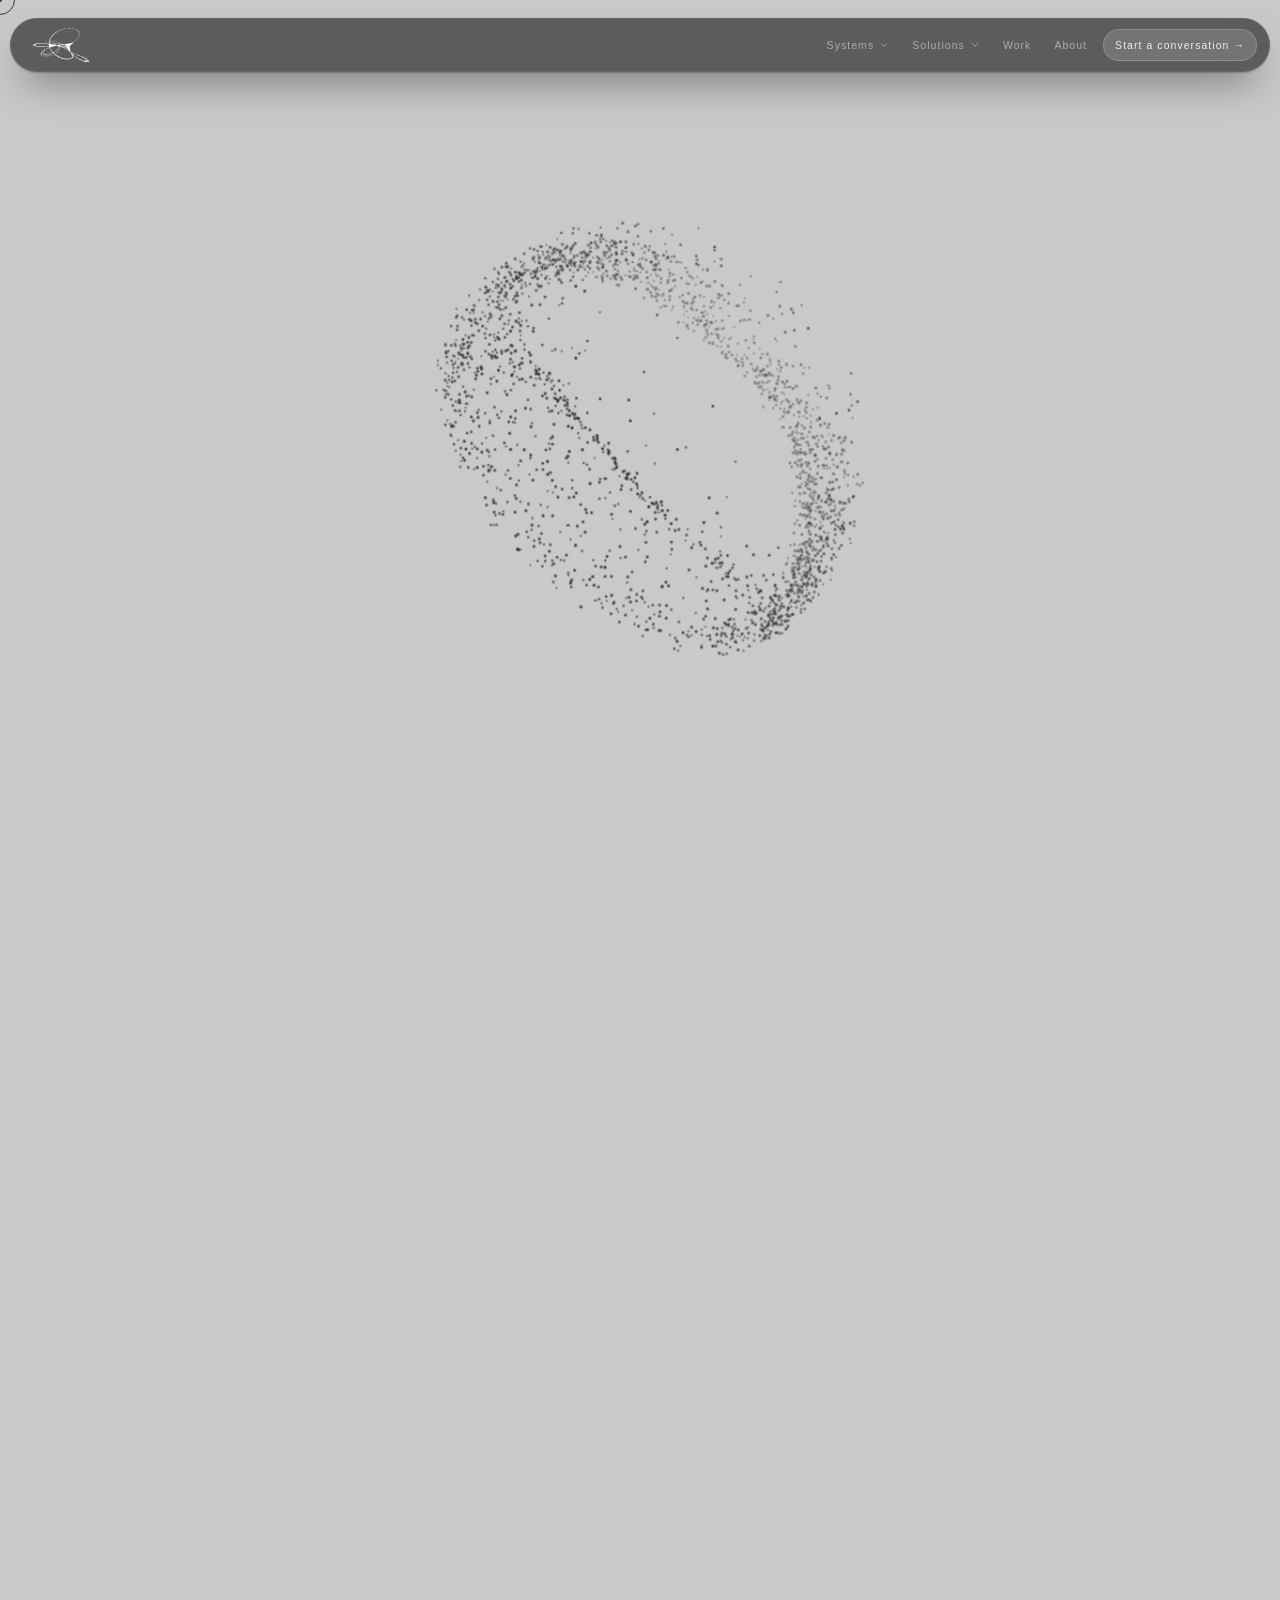
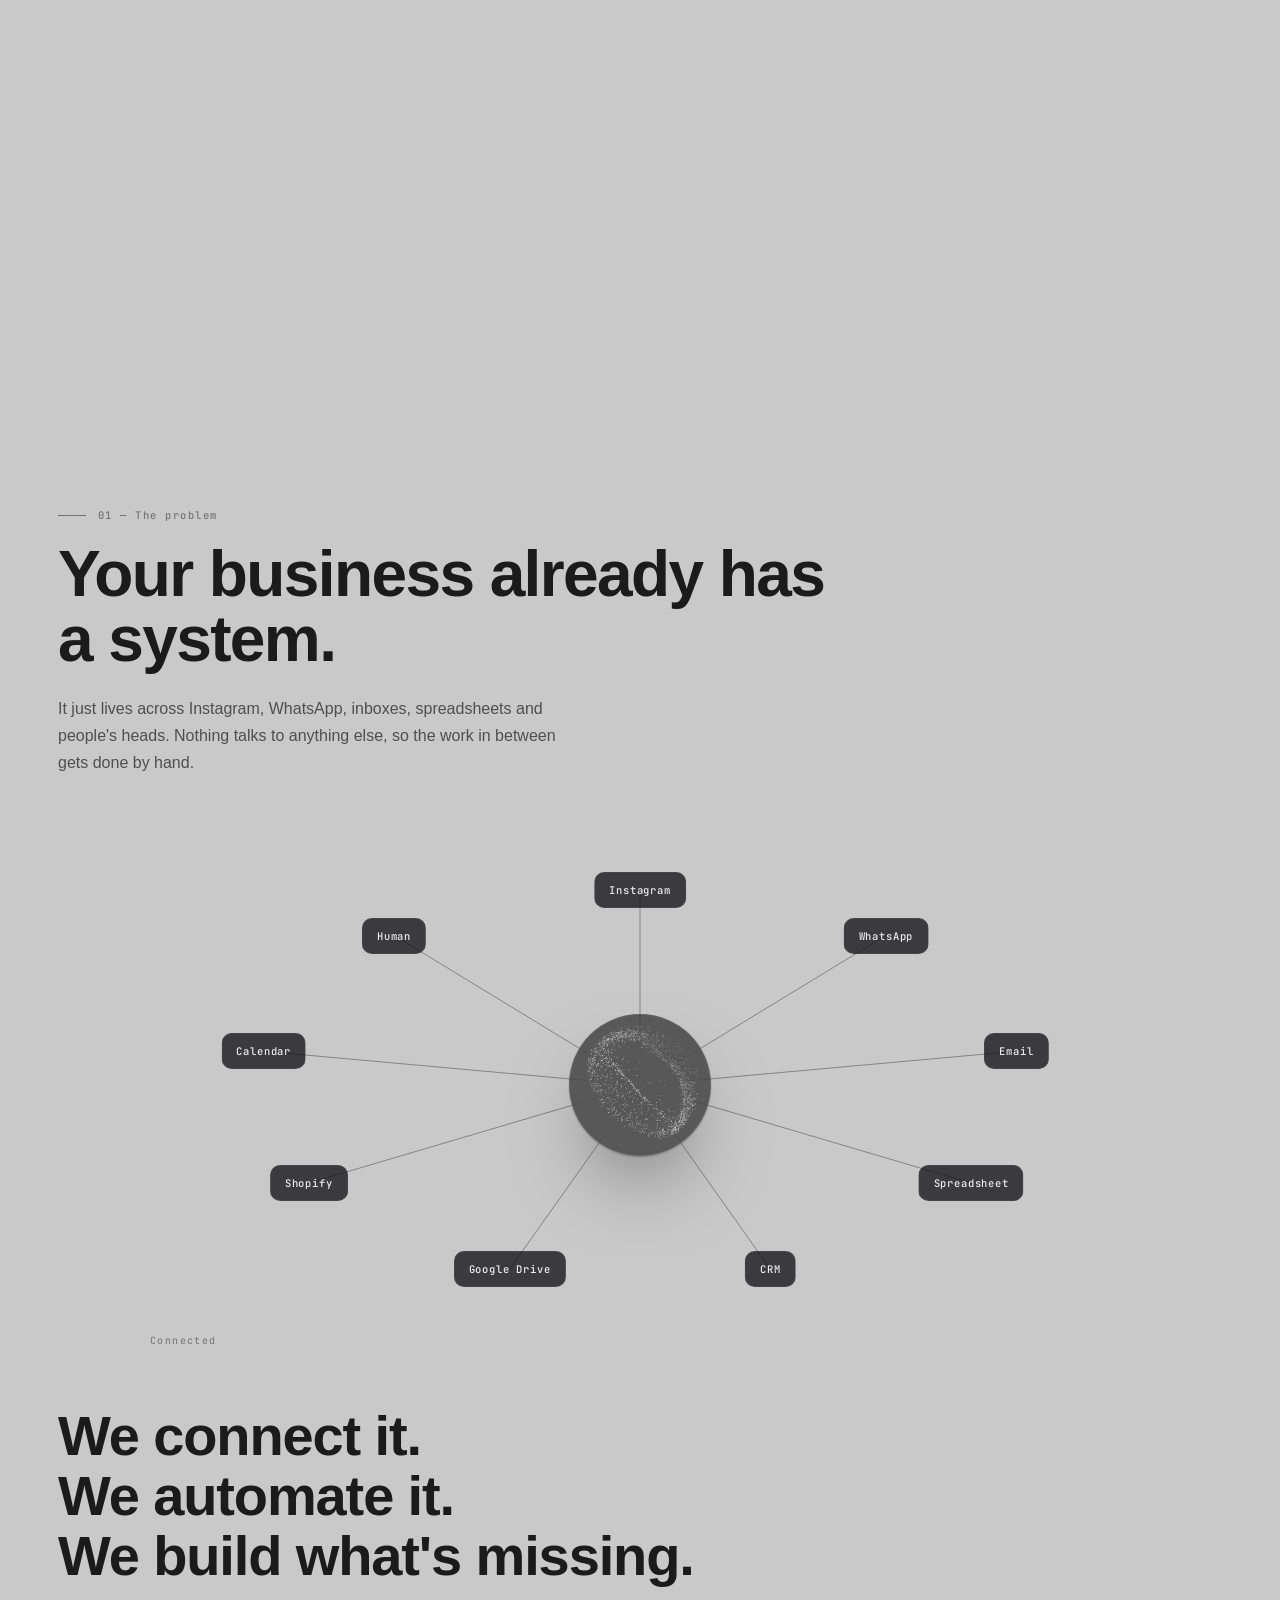
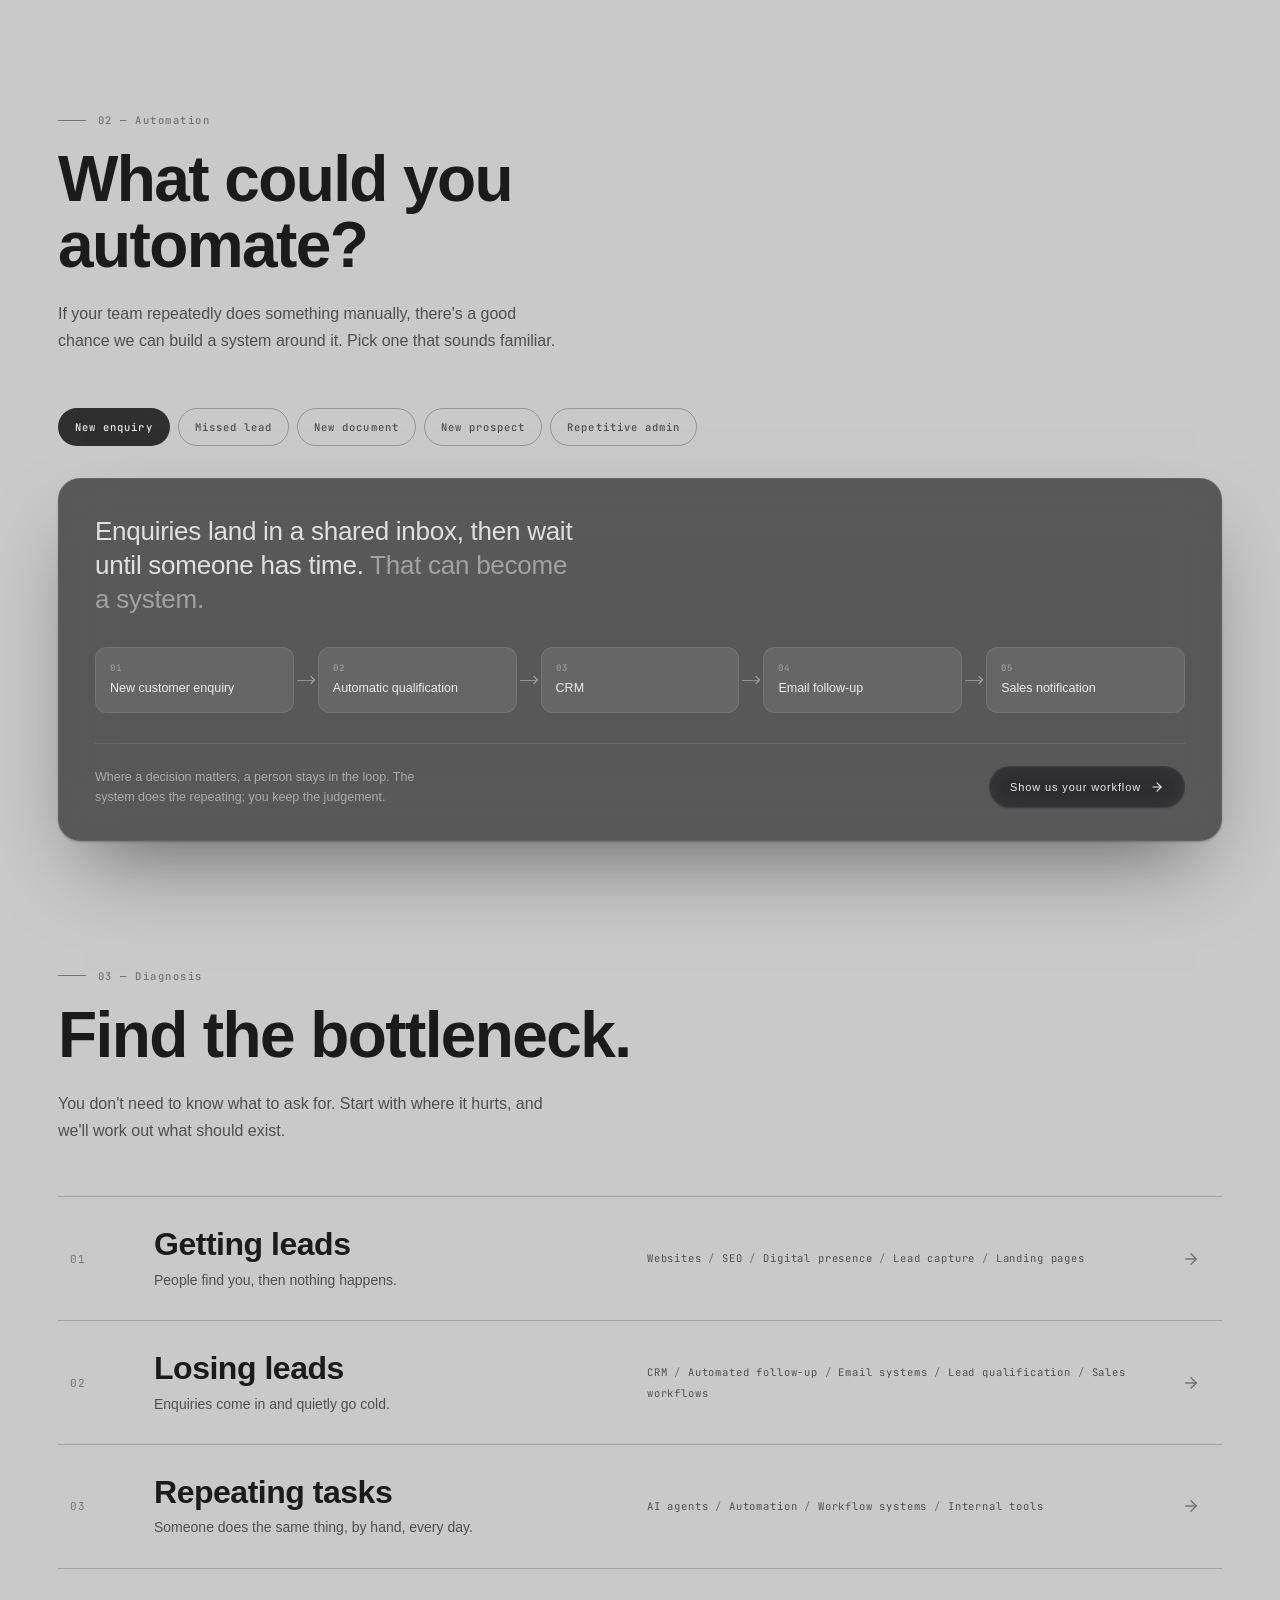
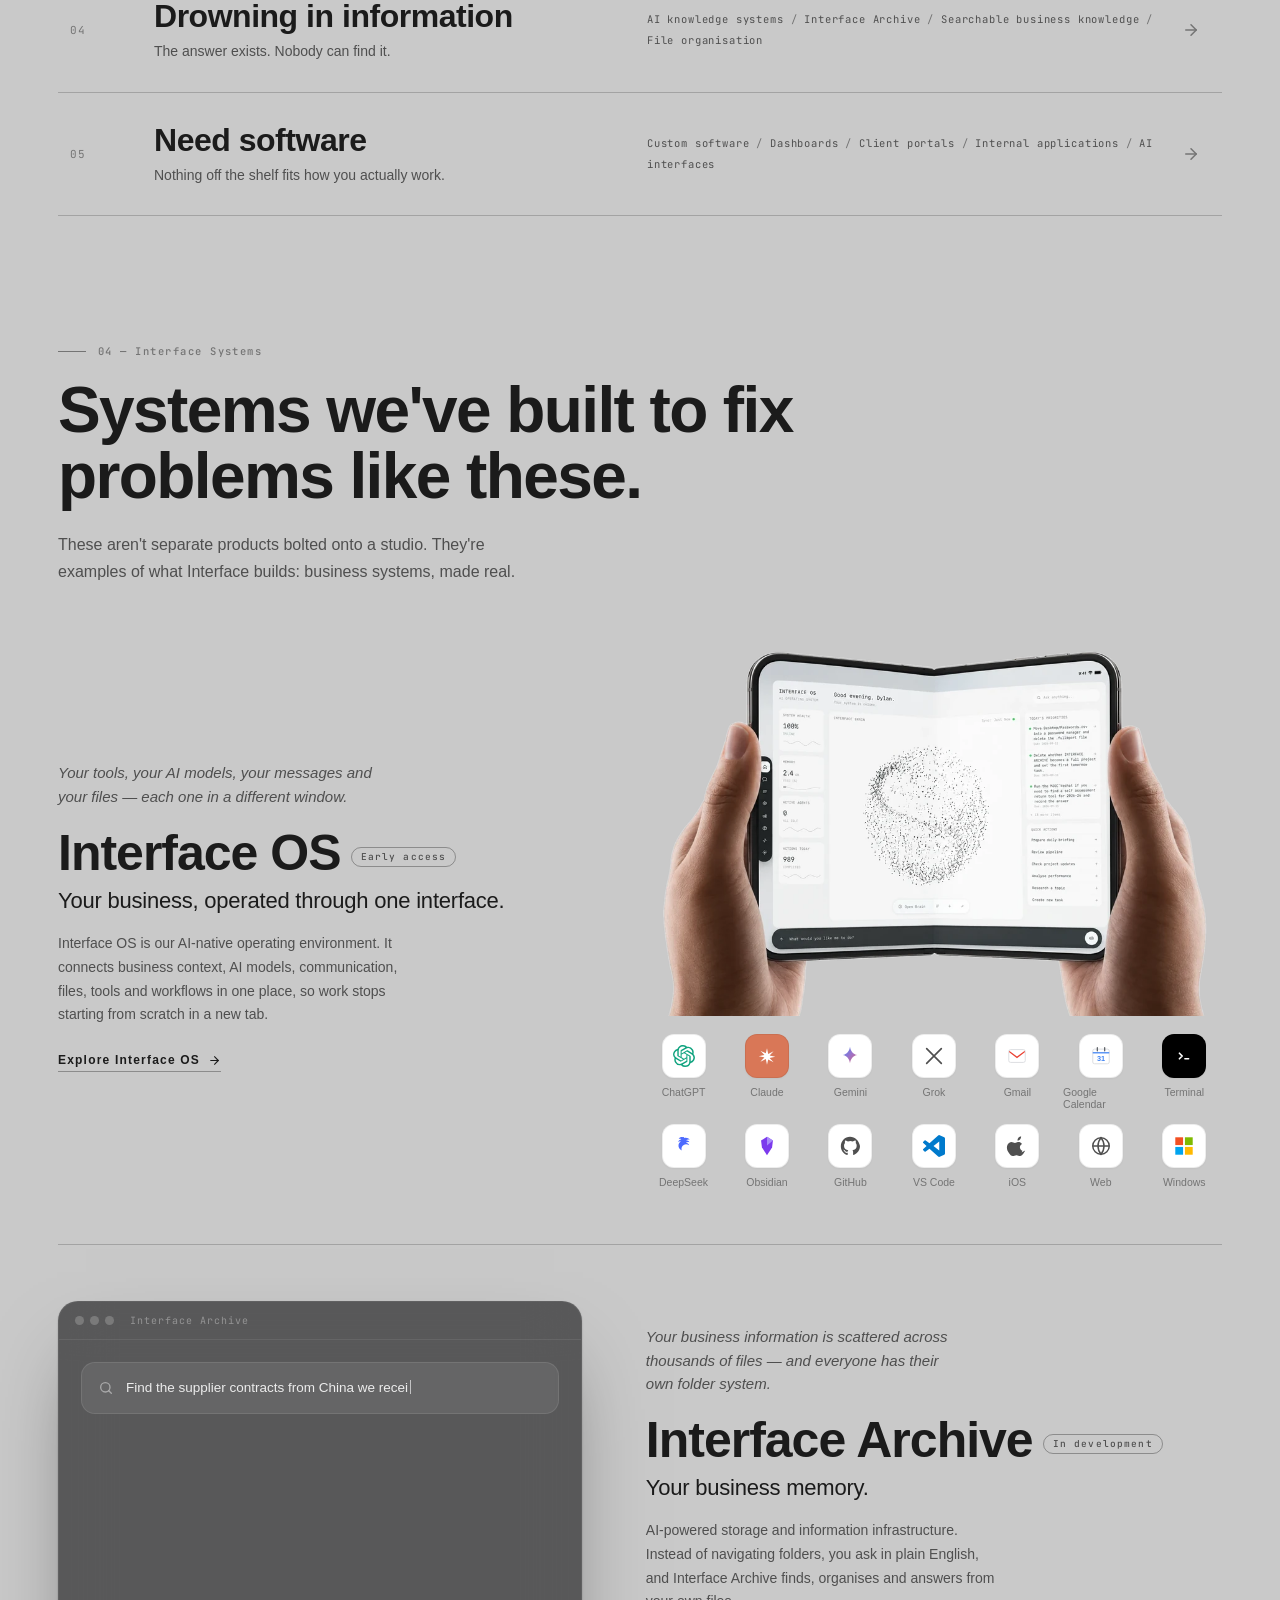
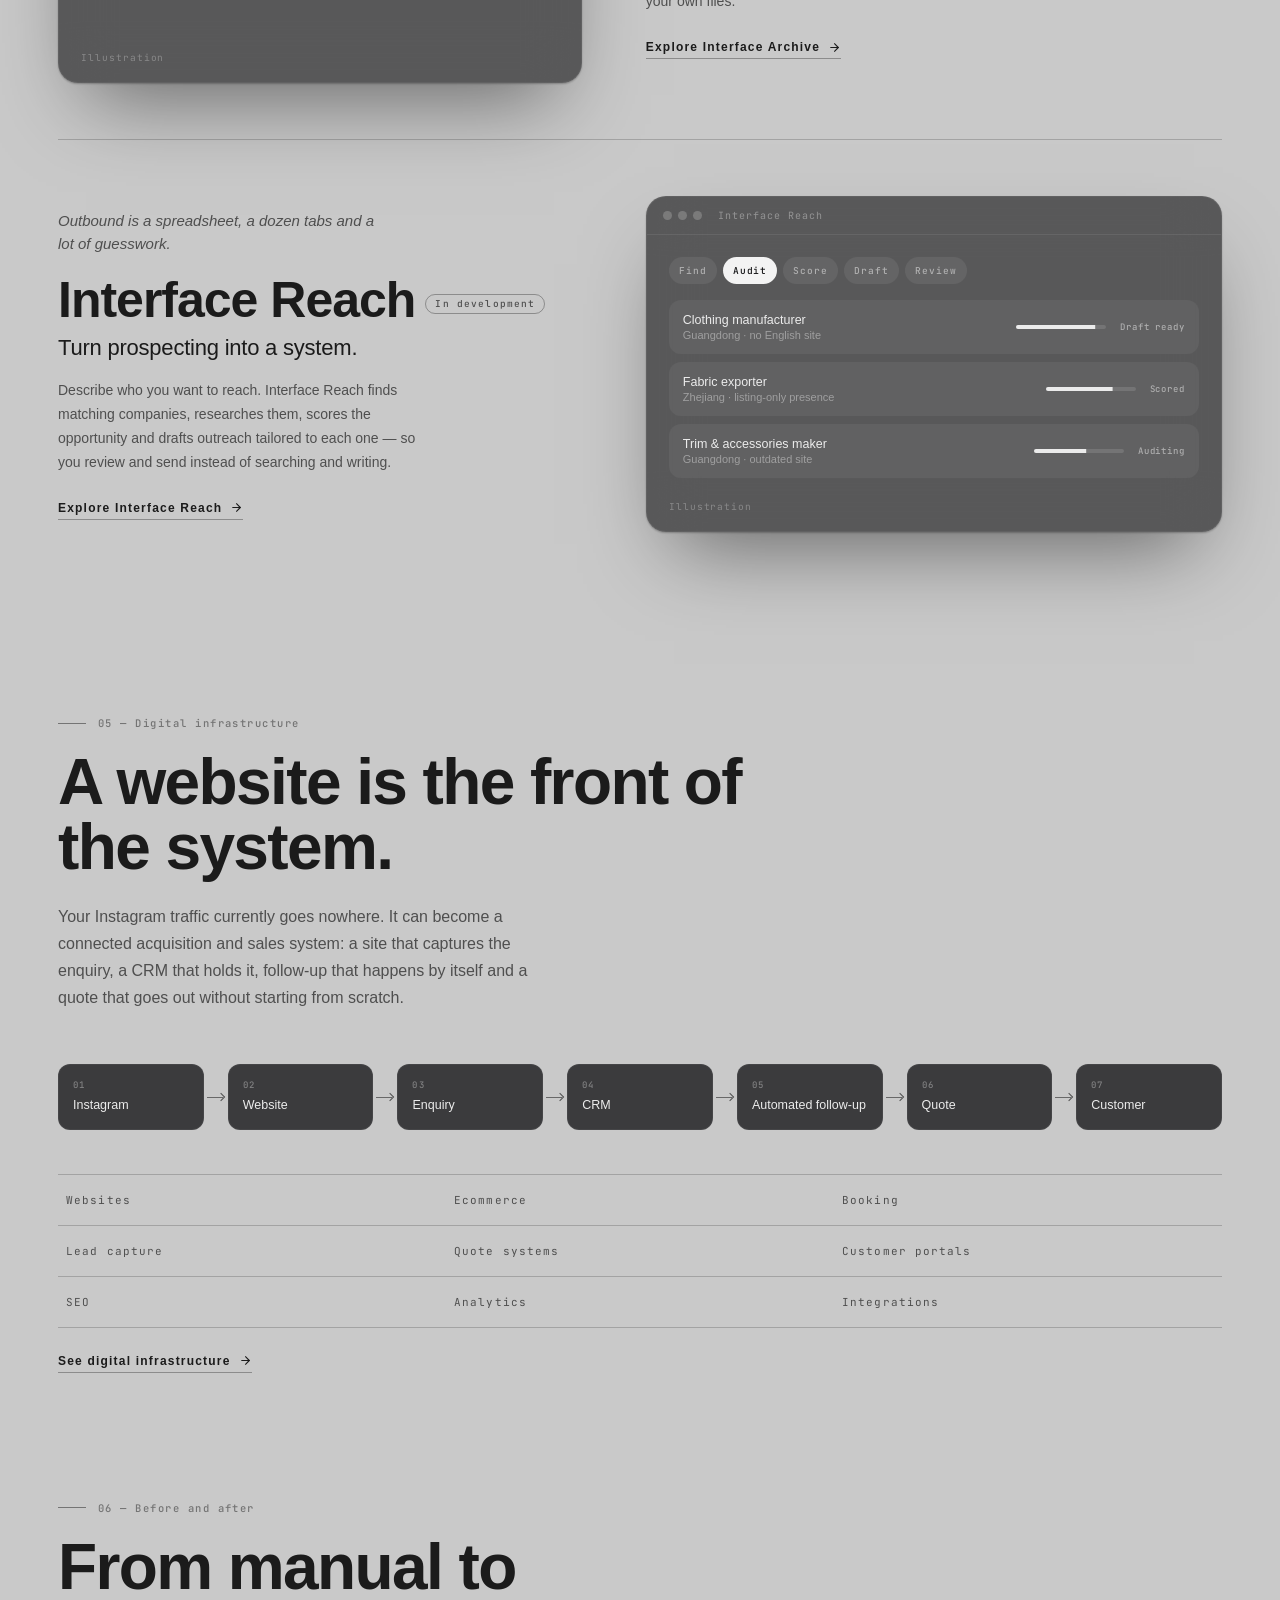
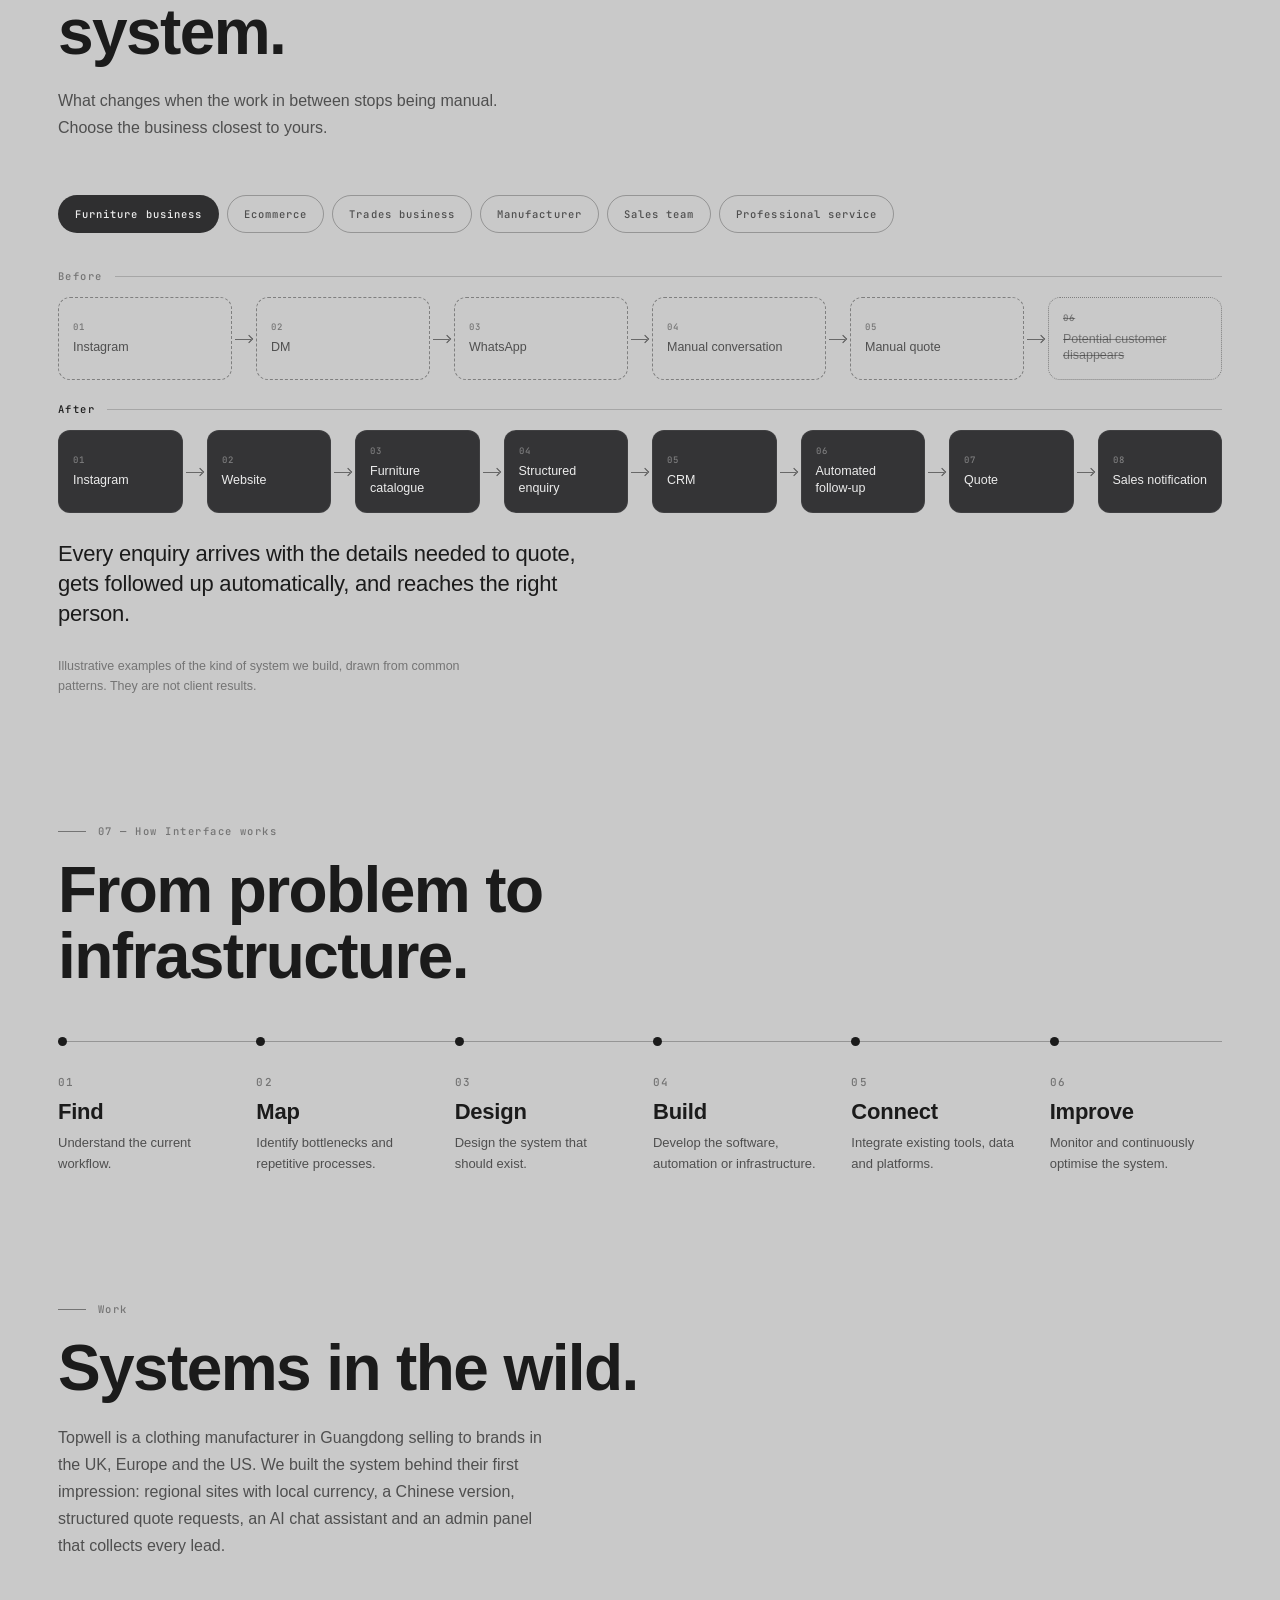
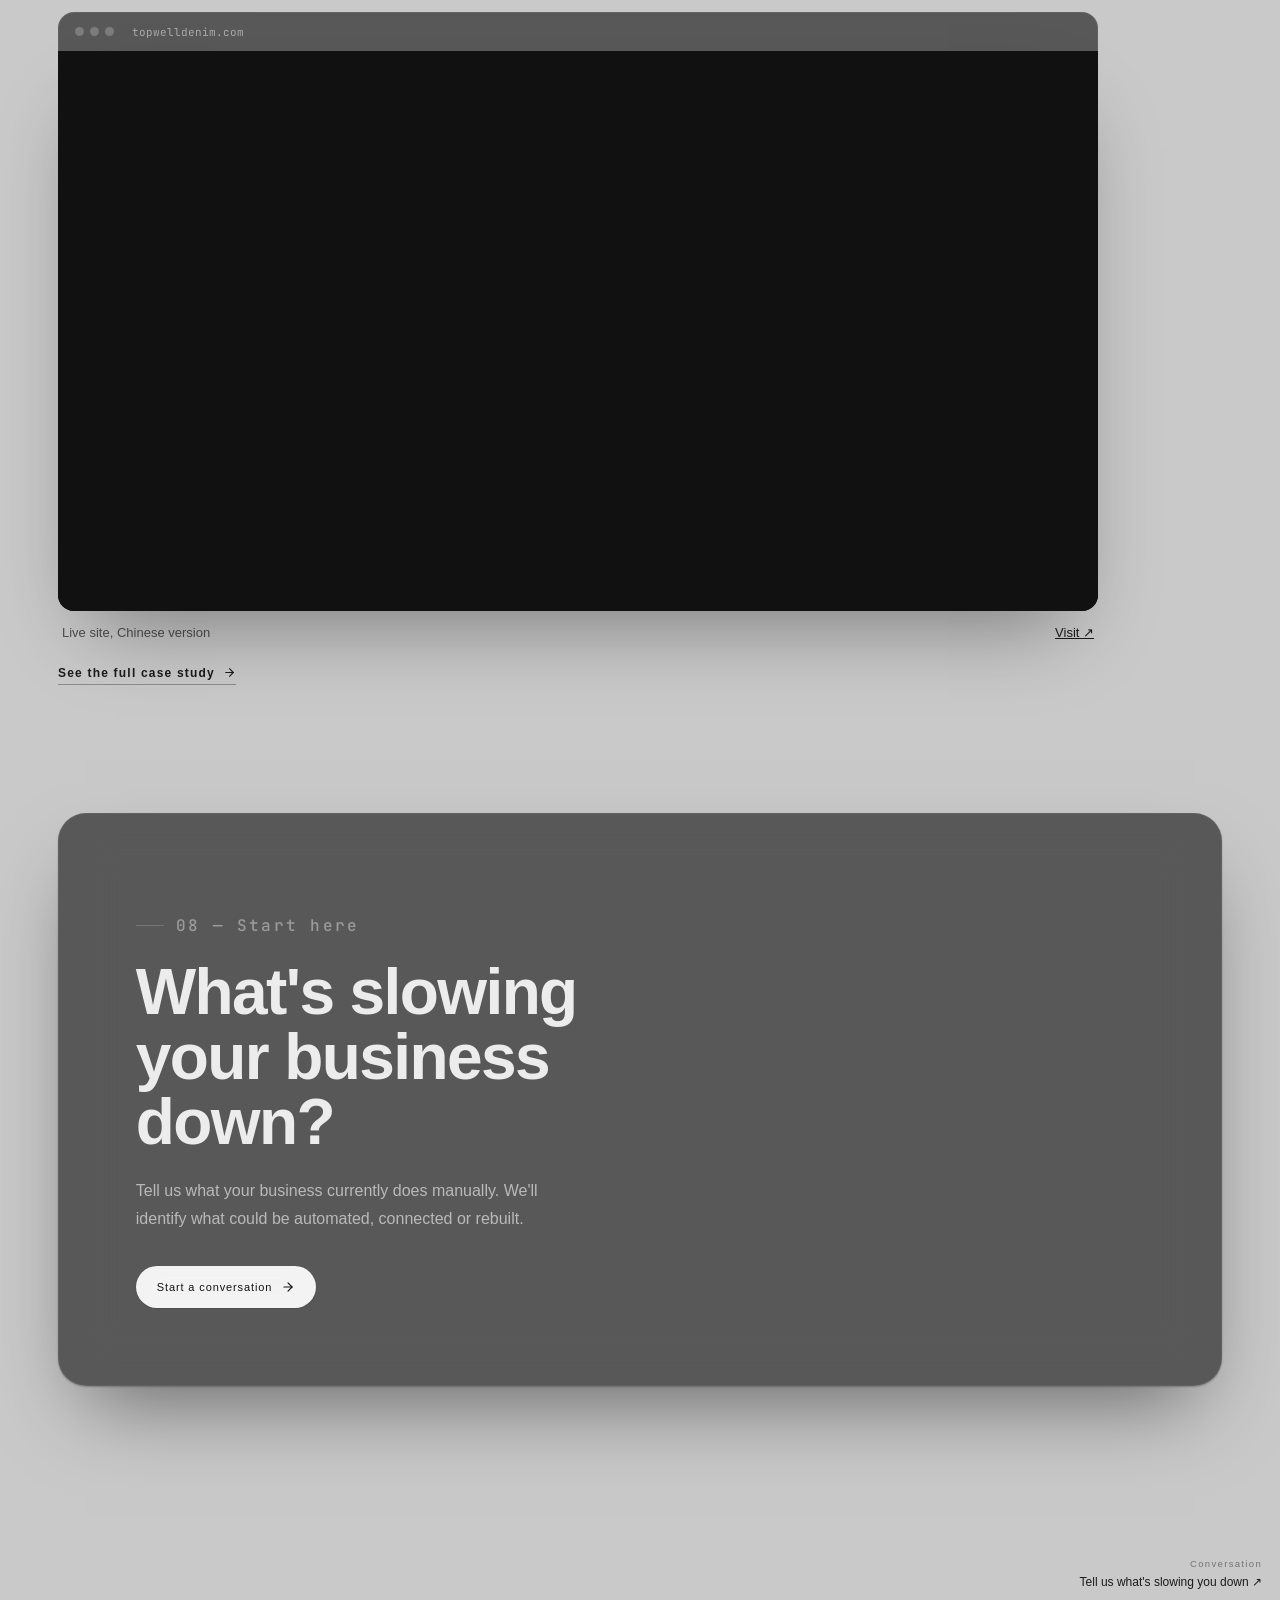
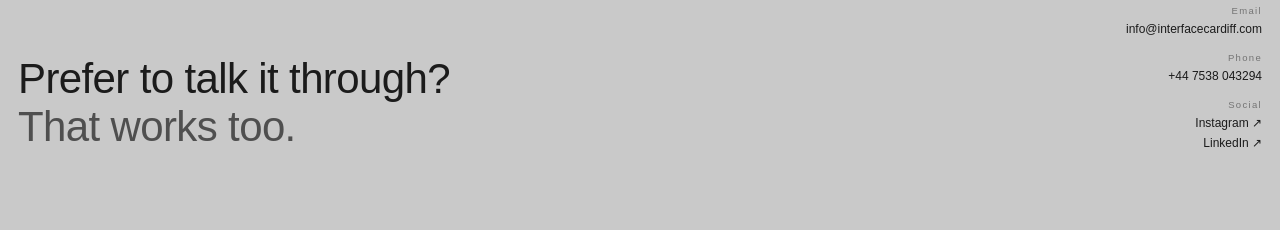
==== index.html @ 67ede0ce "Capitalise sentence starts site-wide; fix backdrop strip sampling the laptop late in the loop Co-Aut" ====
<!DOCTYPE html>
<html lang="en">
<head>
<meta charset="UTF-8" />
<meta name="viewport" content="width=device-width, initial-scale=1.0" />
<title>Interface — Build the System Behind Your Business | Digital Infrastructure &amp; AI Automation, Cardiff</title>
<meta name="description" content="Interface finds the bottleneck and builds the system: websites, AI agents, automation, software and infrastructure for businesses with manual processes, disconnected tools and lost opportunities. Cardiff." />
<meta name="keywords" content="digital infrastructure, AI automation, business automation Cardiff, AI agents, custom software, workflow automation, website and CRM integration, Interface OS" />
<meta name="author" content="Interface" />
<meta name="robots" content="index, follow" />
<link rel="canonical" href="https://www.interfacecardiff.com/" />

<!-- Open Graph -->
<meta property="og:type" content="website" />
<meta property="og:title" content="Interface — Build the System Behind Your Business | Digital Infrastructure &amp; AI Automation, Cardiff" />
<meta property="og:description" content="Websites, AI agents, automation, software and infrastructure — the system behind your business." />
<meta property="og:locale" content="en_GB" />

<!-- Twitter Card -->
<meta name="twitter:card" content="summary_large_image" />
<meta name="twitter:title" content="Interface — Build the System Behind Your Business | Digital Infrastructure &amp; AI Automation, Cardiff" />
<meta name="twitter:description" content="Websites, AI agents, automation, software and infrastructure — the system behind your business." />

<!-- Geo tags -->
<meta name="geo.region" content="GB-CRF" />
<meta name="geo.placename" content="Cardiff" />
<meta name="geo.position" content="51.4816;-3.1791" />
<meta name="ICBM" content="51.4816, -3.1791" />

<!-- JSON-LD structured data -->
<script type="application/ld+json">
{
  "@context": "https://schema.org",
  "@type": "ProfessionalService",
  "name": "Interface",
  "alternateName": "Interface — Digital Infrastructure & AI Automation",
  "description": "Cardiff-based digital infrastructure and AI automation company. Interface finds the bottlenecks in how a business runs and builds the systems that fix them: websites, AI agents, automation, software and infrastructure.",
  "url": "https://www.interfacecardiff.com",
  "image": "https://www.interfacecardiff.com/assets/img/logo.svg",
  "telephone": "+447538043294",
  "email": "info@interfacecardiff.com",
  "priceRange": "££",
  "address": {
    "@type": "PostalAddress",
    "addressLocality": "Cardiff",
    "addressRegion": "Wales",
    "addressCountry": "GB"
  },
  "geo": {
    "@type": "GeoCoordinates",
    "latitude": 51.4816,
    "longitude": -3.1791
  },
  "areaServed": [
    { "@type": "City", "name": "Cardiff" },
    { "@type": "AdministrativeArea", "name": "Wales" },
    { "@type": "Country", "name": "United Kingdom" }
  ],
  "knowsAbout": [
    "Artificial Intelligence",
    "Business Automation",
    "Workflow Automation",
    "Software Development",
    "AI Agents",
    "Automation",
    "Web Design",
    "Brand Identity",
    "Marketing Strategy",
    "E-commerce"
  ],
  "sameAs": [
    "https://www.instagram.com/interface_dev/",
    "https://www.linkedin.com/in/dylan-driscoll"
  ]
}
</script>


<link rel="preconnect" href="https://fonts.googleapis.com" />
<link rel="preconnect" href="https://fonts.gstatic.com" crossorigin />
<link href="https://fonts.googleapis.com/css2?family=JetBrains+Mono:wght@400;500;600&display=swap" rel="stylesheet" />

<link rel="preload" as="image" href="assets/img/hero-laptop-poster.webp" />
<link rel="preload" as="video" href="assets/video/hero-laptop.mp4" type="video/mp4" />
<link rel="stylesheet" href="style.css?v=6a98d5f" />
</head>
<body class="loading page-home">

<div class="wake" id="wake">
  <div class="wake-mark"><img src="assets/img/logo.svg" alt="Interface"></div>
  <div class="wake-pct" id="wakePct">0%</div>
</div>

<div class="cursor" id="cursor"></div>
<div class="cursor-dot" id="cursorDot"></div>

<header class="site-head">
  <div class="name">
    <a href="index.html" class="logo-link" aria-label="Interface — home">
      <img src="assets/img/logo.svg" alt="Interface" class="site-logo" />
    </a>
  </div>
  <nav>
    <div class="nav-item">
      <button type="button" class="nav-trigger" aria-expanded="false" aria-haspopup="true">Systems<svg viewBox="0 0 24 24" fill="none" stroke="currentColor" stroke-width="2.2" stroke-linecap="round" stroke-linejoin="round"><polyline points="6 9 12 15 18 9"></polyline></svg></button>
      <div class="nav-menu">
        <a href="software.html"><b>Interface OS</b><span>Your business, operated through one interface.</span></a>
        <a href="archive.html"><b>Interface Archive</b><span>Your business memory.</span></a>
        <a href="reach.html"><b>Interface Reach</b><span>Turn prospecting into a system.</span></a>
      </div>
    </div>
    <div class="nav-item">
      <button type="button" class="nav-trigger" aria-expanded="false" aria-haspopup="true">Solutions<svg viewBox="0 0 24 24" fill="none" stroke="currentColor" stroke-width="2.2" stroke-linecap="round" stroke-linejoin="round"><polyline points="6 9 12 15 18 9"></polyline></svg></button>
      <div class="nav-menu">
        <a href="solutions.html#agents"><b>AI Agents</b><span>Turn repeated work into an agent.</span></a>
        <a href="solutions.html#automation"><b>Automation</b><span>Connect the tools you already use.</span></a>
        <a href="solutions.html#software"><b>Software</b><span>Built around how you actually work.</span></a>
        <a href="solutions.html#infrastructure"><b>Digital Infrastructure</b><span>Websites as the front of the system.</span></a>
      </div>
    </div>
    <a id="nav-work" href="work.html">Work</a>
    <a id="nav-about" href="about.html">About</a>
    <a id="nav-quote" href="contact.html" class="nav-quote">Start a conversation&nbsp;&rarr;</a>
  </nav>
</header>

<main class="page-content sx-page">
  <div class="design-stage" id="designStage">
    <div class="design-stage-pin">
      <div class="design-orb-wrap" id="designOrbWrap"><canvas class="orb-canvas"></canvas></div>
      <div class="design-form-emerge home-emerge" id="designFormEmerge">
  <section class="hero-shot">
    <canvas class="hero-backdrop-strip" id="heroBackdropStrip" aria-hidden="true"></canvas>
    <canvas class="hero-backdrop-floor" id="heroBackdropFloor" aria-hidden="true"></canvas>
    <div class="hero-shot-media">
      <video id="heroLaptopVideo" autoplay muted loop playsinline preload="auto" poster="assets/img/hero-laptop-poster.webp" aria-label="Interface OS running on a laptop">
        <source src="assets/video/hero-laptop.mp4" type="video/mp4" />
      </video>
    </div>
    <div class="hero-shot-copy">
      <div class="hero-shot-mark" role="img" aria-label="Interface"></div>
      <h1>Build the system behind your business.</h1>
      <p class="hero-tags">Websites. AI agents. Automation. Software. Infrastructure.</p>
      <p class="hero-sub">We design and build the digital systems that turn manual processes, disconnected tools and lost opportunities into infrastructure that works.</p>
      <div class="hero-cta">
        <a href="contact.html" class="hero-cta-btn primary caps">Tell us what you're trying to fix<svg viewBox="0 0 24 24" fill="none" stroke="currentColor" stroke-width="2" stroke-linecap="round" stroke-linejoin="round"><line x1="5" y1="12" x2="19" y2="12"></line><polyline points="12 5 19 12 12 19"></polyline></svg></a>
        <a href="#systems" class="hero-cta-btn secondary caps">Explore Interface Systems<svg viewBox="0 0 24 24" fill="none" stroke="currentColor" stroke-width="2" stroke-linecap="round" stroke-linejoin="round"><line x1="5" y1="12" x2="19" y2="12"></line><polyline points="12 5 19 12 12 19"></polyline></svg></a>
      </div>
    </div>
  </section>
      </div>
    </div>
  </div>
  <!-- ===== 02 · THE PROBLEM ===== -->
  <section class="sx" id="problem">
    <div class="sx-head">
      <p class="sx-eyebrow">01 — The problem</p>
      <h2 class="sx-title wide">Your business already has a system.</h2>
      <p class="sx-lede">It just lives across Instagram, WhatsApp, inboxes, spreadsheets and people's heads. Nothing talks to anything else, so the work in between gets done by hand.</p>
    </div>
    <div class="frag" id="frag" aria-label="Business tools shown disconnected, then connected through Interface">
      <svg class="frag-lines" aria-hidden="true"><g><line pathLength="100" style="--i:0"/><line pathLength="100" style="--i:1"/><line pathLength="100" style="--i:2"/><line pathLength="100" style="--i:3"/><line pathLength="100" style="--i:4"/><line pathLength="100" style="--i:5"/><line pathLength="100" style="--i:6"/><line pathLength="100" style="--i:7"/><line pathLength="100" style="--i:8"/></g></svg>
      <div class="frag-hub glass"><canvas class="orb-canvas" data-ink="light"></canvas></div>
      <span class="frag-chip" data-x1="50.0" data-y1="12.0" style="--i:0;--x0:14;--y0:22;--r:-6;--x1:50.0;--y1:12.0">Instagram</span><span class="frag-chip" data-x1="75.1" data-y1="20.9" style="--i:1;--x0:78;--y0:15;--r:5;--x1:75.1;--y1:20.9">WhatsApp</span><span class="frag-chip" data-x1="88.4" data-y1="43.4" style="--i:2;--x0:47;--y0:11;--r:-3;--x1:88.4;--y1:43.4">Email</span><span class="frag-chip" data-x1="83.8" data-y1="69.0" style="--i:3;--x0:89;--y0:47;--r:7;--x1:83.8;--y1:69.0">Spreadsheet</span><span class="frag-chip" data-x1="63.3" data-y1="85.7" style="--i:4;--x0:19;--y0:63;--r:4;--x1:63.3;--y1:85.7">CRM</span><span class="frag-chip" data-x1="36.7" data-y1="85.7" style="--i:5;--x0:60;--y0:82;--r:-5;--x1:36.7;--y1:85.7">Google Drive</span><span class="frag-chip" data-x1="16.2" data-y1="69.0" style="--i:6;--x0:8;--y0:41;--r:-4;--x1:16.2;--y1:69.0">Shopify</span><span class="frag-chip" data-x1="11.6" data-y1="43.4" style="--i:7;--x0:75;--y0:68;--r:6;--x1:11.6;--y1:43.4">Calendar</span><span class="frag-chip is-human" data-x1="24.9" data-y1="20.9" style="--i:8;--x0:37;--y0:45;--r:-7;--x1:24.9;--y1:20.9">Human</span>
      <p class="frag-state"><span class="off">Disconnected</span><span class="on">Connected</span></p>
    </div>
    <p class="frag-says" aria-label="What Interface does"><span>We connect it.</span><span>We automate it.</span><span>We build what's missing.</span></p>
  </section>

  <!-- ===== 03 · WHAT COULD YOU AUTOMATE ===== -->
  <section class="sx" id="automate">
    <div class="sx-head">
      <p class="sx-eyebrow">02 — Automation</p>
      <h2 class="sx-title">What could you automate?</h2>
      <p class="sx-lede">If your team repeatedly does something manually, there's a good chance we can build a system around it. Pick one that sounds familiar.</p>
    </div>
    <div class="sx-tabs" role="tablist" data-tabs="auto-card"><button type="button" class="sx-tab" role="tab" aria-selected="true" aria-controls="auto-0">New enquiry</button><button type="button" class="sx-tab" role="tab" aria-selected="false" aria-controls="auto-1">Missed lead</button><button type="button" class="sx-tab" role="tab" aria-selected="false" aria-controls="auto-2">New document</button><button type="button" class="sx-tab" role="tab" aria-selected="false" aria-controls="auto-3">New prospect</button><button type="button" class="sx-tab" role="tab" aria-selected="false" aria-controls="auto-4">Repetitive admin</button></div>
    <div class="auto-card glass" id="auto-card">
      <div class="sx-panel is-active" id="auto-0" role="tabpanel"><p class="auto-problem">Enquiries land in a shared inbox, then wait until someone has time. <em>That can become a system.</em></p><ol class="flow "><li><small>01</small>New customer enquiry</li><li><small>02</small>Automatic qualification</li><li><small>03</small>CRM</li><li><small>04</small>Email follow-up</li><li><small>05</small>Sales notification</li></ol></div><div class="sx-panel" id="auto-1" role="tabpanel"><p class="auto-problem">A lead goes quiet and nobody notices until it is too late. <em>That can become a system.</em></p><ol class="flow "><li><small>01</small>Lead doesn't respond</li><li><small>02</small>Automated follow-up</li><li><small>03</small>Reminder</li><li><small>04</small>Second follow-up</li><li><small>05</small>Sales notification</li></ol></div><div class="sx-panel" id="auto-2" role="tabpanel"><p class="auto-problem">Documents arrive by email, WhatsApp and Drive — then disappear into folders. <em>That can become a system.</em></p><ol class="flow "><li><small>01</small>Document received</li><li><small>02</small>AI classification</li><li><small>03</small>Organised storage</li><li><small>04</small>Searchable knowledge</li></ol></div><div class="sx-panel" id="auto-3" role="tabpanel"><p class="auto-problem">Finding and researching prospects eats the days you would rather spend selling. <em>That can become a system.</em></p><ol class="flow "><li><small>01</small>Prospect discovered</li><li><small>02</small>AI research</li><li><small>03</small>Qualification</li><li><small>04</small>Personalised outreach</li><li><small>05</small>Follow-up</li></ol></div><div class="sx-panel" id="auto-4" role="tabpanel"><p class="auto-problem">Someone on your team does the same task, the same way, every single day. <em>That can become a system.</em></p><ol class="flow "><li><small>01</small>Manual task</li><li><small>02</small>AI agent</li><li class="is-human"><small>03</small>Human approval where required</li><li><small>04</small>Automatic completion</li></ol></div>
      <div class="auto-foot"><p>Where a decision matters, a person stays in the loop. The system does the repeating; you keep the judgement.</p><a href="contact.html?intent=workflow" class="hero-cta-btn primary caps">Show us your workflow<svg viewBox="0 0 24 24" fill="none" stroke="currentColor" stroke-width="2" stroke-linecap="round" stroke-linejoin="round"><line x1="5" y1="12" x2="19" y2="12"></line><polyline points="12 5 19 12 12 19"></polyline></svg></a></div>
    </div>
  </section>

  <!-- ===== 04 · FIND THE BOTTLENECK ===== -->
  <section class="sx" id="bottleneck">
    <div class="sx-head">
      <p class="sx-eyebrow">03 — Diagnosis</p>
      <h2 class="sx-title">Find the bottleneck.</h2>
      <p class="sx-lede">You don't need to know what to ask for. Start with where it hurts, and we'll work out what should exist.</p>
    </div>
    <ul class="bn"><li><a href="solutions.html#infrastructure"><span class="bn-n">01</span><span class="bn-label">Getting leads<span class="bn-sym">People find you, then nothing happens.</span></span><span class="bn-items"><span>Websites</span><span>SEO</span><span>Digital presence</span><span>Lead capture</span><span>Landing pages</span></span><svg class="bn-arrow" viewBox="0 0 24 24" fill="none" stroke="currentColor" stroke-width="2" stroke-linecap="round" stroke-linejoin="round"><line x1="5" y1="12" x2="19" y2="12"></line><polyline points="12 5 19 12 12 19"></polyline></svg></a></li><li><a href="solutions.html#automation"><span class="bn-n">02</span><span class="bn-label">Losing leads<span class="bn-sym">Enquiries come in and quietly go cold.</span></span><span class="bn-items"><span>CRM</span><span>Automated follow-up</span><span>Email systems</span><span>Lead qualification</span><span>Sales workflows</span></span><svg class="bn-arrow" viewBox="0 0 24 24" fill="none" stroke="currentColor" stroke-width="2" stroke-linecap="round" stroke-linejoin="round"><line x1="5" y1="12" x2="19" y2="12"></line><polyline points="12 5 19 12 12 19"></polyline></svg></a></li><li><a href="solutions.html#agents"><span class="bn-n">03</span><span class="bn-label">Repeating tasks<span class="bn-sym">Someone does the same thing, by hand, every day.</span></span><span class="bn-items"><span>AI agents</span><span>Automation</span><span>Workflow systems</span><span>Internal tools</span></span><svg class="bn-arrow" viewBox="0 0 24 24" fill="none" stroke="currentColor" stroke-width="2" stroke-linecap="round" stroke-linejoin="round"><line x1="5" y1="12" x2="19" y2="12"></line><polyline points="12 5 19 12 12 19"></polyline></svg></a></li><li><a href="archive.html"><span class="bn-n">04</span><span class="bn-label">Drowning in information<span class="bn-sym">The answer exists. Nobody can find it.</span></span><span class="bn-items"><span>AI knowledge systems</span><span>Interface Archive</span><span>Searchable business knowledge</span><span>File organisation</span></span><svg class="bn-arrow" viewBox="0 0 24 24" fill="none" stroke="currentColor" stroke-width="2" stroke-linecap="round" stroke-linejoin="round"><line x1="5" y1="12" x2="19" y2="12"></line><polyline points="12 5 19 12 12 19"></polyline></svg></a></li><li><a href="solutions.html#software"><span class="bn-n">05</span><span class="bn-label">Need software<span class="bn-sym">Nothing off the shelf fits how you actually work.</span></span><span class="bn-items"><span>Custom software</span><span>Dashboards</span><span>Client portals</span><span>Internal applications</span><span>AI interfaces</span></span><svg class="bn-arrow" viewBox="0 0 24 24" fill="none" stroke="currentColor" stroke-width="2" stroke-linecap="round" stroke-linejoin="round"><line x1="5" y1="12" x2="19" y2="12"></line><polyline points="12 5 19 12 12 19"></polyline></svg></a></li></ul>
  </section>

  <!-- ===== 05 · INTERFACE SYSTEMS ===== -->
  <section class="sx" id="systems">
    <div class="sx-head">
      <p class="sx-eyebrow">04 — Interface Systems</p>
      <h2 class="sx-title wide">Systems we've built to fix problems like these.</h2>
      <p class="sx-lede">These aren't separate products bolted onto a studio. They're examples of what Interface builds: business systems, made real.</p>
    </div>

    <article class="sys" id="os">
      <div class="sys-copy">
        <p class="sys-problem">Your tools, your AI models, your messages and your files — each one in a different window.</p>
        <h3 class="sys-name">Interface OS<span class="sx-tag">Early access</span></h3>
        <p class="sys-line">Your business, operated through one interface.</p>
        <p class="sys-body">Interface OS is our AI-native operating environment. It connects business context, AI models, communication, files, tools and workflows in one place, so work stops starting from scratch in a new tab.</p>
        <a href="software.html" class="sx-link">Explore Interface OS<svg viewBox="0 0 24 24" fill="none" stroke="currentColor" stroke-width="2" stroke-linecap="round" stroke-linejoin="round"><line x1="5" y1="12" x2="19" y2="12"></line><polyline points="12 5 19 12 12 19"></polyline></svg></a>
      </div>
      <div class="sys-os">
        <img src="assets/img/hero-fold-device.webp" alt="Interface OS running on a foldable device" width="900" height="595" loading="lazy" />
        <div class="integrations"><div class="integrations-grid">
      <div class="integration-item">
        <div class="integration-icon"><svg viewBox="0 0 24 24" fill="#10A37F"><path d="M22.2819 9.8211a5.9847 5.9847 0 0 0-.5157-4.9108 6.0462 6.0462 0 0 0-6.5098-2.9A6.0651 6.0651 0 0 0 4.9807 4.1818a5.9847 5.9847 0 0 0-3.9977 2.9 6.0462 6.0462 0 0 0 .7427 7.0966 5.98 5.98 0 0 0 .511 4.9107 6.051 6.051 0 0 0 6.5146 2.9001A5.9847 5.9847 0 0 0 13.2599 24a6.0557 6.0557 0 0 0 5.7718-4.2058 5.9894 5.9894 0 0 0 3.9977-2.9001 6.0557 6.0557 0 0 0-.7475-7.0729zm-9.022 12.6081a4.4755 4.4755 0 0 1-2.8764-1.0408l.1419-.0804 4.7783-2.7582a.7948.7948 0 0 0 .3927-.6813v-6.7369l2.02 1.1686a.071.071 0 0 1 .038.052v5.5826a4.504 4.504 0 0 1-4.4945 4.4944zm-9.6607-4.1254a4.4708 4.4708 0 0 1-.5346-3.0137l.142.0852 4.783 2.7582a.7712.7712 0 0 0 .7806 0l5.8428-3.3685v2.3324a.0804.0804 0 0 1-.0332.0615L9.74 19.9502a4.4992 4.4992 0 0 1-6.1408-1.6464zM2.3408 7.8956a4.485 4.485 0 0 1 2.3655-1.9728V11.6a.7664.7664 0 0 0 .3879.6765l5.8144 3.3543-2.0201 1.1685a.0757.0757 0 0 1-.071 0l-4.8303-2.7865A4.504 4.504 0 0 1 2.3408 7.872zm16.5963 3.8558L13.1038 8.364 15.1192 7.2a.0757.0757 0 0 1 .071 0l4.8303 2.7913a4.4944 4.4944 0 0 1-.6765 8.1042v-5.6772a.79.79 0 0 0-.407-.667zm2.0107-3.0231l-.142-.0852-4.7735-2.7818a.7759.7759 0 0 0-.7854 0L9.409 9.2297V6.8974a.0662.0662 0 0 1 .0284-.0615l4.8303-2.7866a4.4992 4.4992 0 0 1 6.6802 4.66zM8.3065 12.863l-2.02-1.1638a.0804.0804 0 0 1-.038-.0567V6.0742a4.4992 4.4992 0 0 1 7.3757-3.4537l-.142.0805L8.704 5.4592a.7948.7948 0 0 0-.3927.6813zm1.0976-2.3654l2.602-1.4998 2.6069 1.4998v3l-2.6069 1.4997-2.602-1.4997z"/></svg></div>
        <span>ChatGPT</span>
      </div>
      <div class="integration-item">
        <div class="integration-icon" style="background:#D97757;"><svg viewBox="0 0 24 24" fill="#fff"><path d="M12 3.5l1.3 6.2 5.9-2.9-4.4 4.7 6.2 1.3-6.2 1.3 4.4 4.7-5.9-2.9L12 21.5l-1.3-6.2-5.9 2.9 4.4-4.7-6.2-1.3 6.2-1.3-4.4-4.7 5.9 2.9z"/></svg></div>
        <span>Claude</span>
      </div>
      <div class="integration-item">
        <div class="integration-icon"><svg viewBox="0 0 24 24"><defs><linearGradient id="gemGrad" x1="0" y1="0" x2="1" y2="1"><stop offset="0%" stop-color="#4285F4"/><stop offset="50%" stop-color="#9B72CB"/><stop offset="100%" stop-color="#D96570"/></linearGradient></defs><path fill="url(#gemGrad)" d="M12 2c.6 4.6 3.4 8.4 8 9-4.6.6-7.4 4.4-8 9-.6-4.6-3.4-8.4-8-9 4.6-.6 7.4-4.4 8-9z"/></svg></div>
        <span>Gemini</span>
      </div>
      <div class="integration-item">
        <div class="integration-icon"><svg viewBox="0 0 24 24" fill="none" stroke="currentColor" stroke-width="1.8" stroke-linecap="round" stroke-linejoin="round"><path d="M4 4l16 16M20 4L4 20"/></svg></div>
        <span>Grok</span>
      </div>
      <div class="integration-item">
        <div class="integration-icon"><svg viewBox="0 0 24 24"><rect x="3" y="5" width="18" height="14" rx="2" fill="#fff" stroke="#dadce0" stroke-width="1"/><path fill="#EA4335" d="M3.5 6.2L12 12.6l8.5-6.4v1.6L12 14.4 3.5 7.8z"/></svg></div>
        <span>Gmail</span>
      </div>
      <div class="integration-item">
        <div class="integration-icon"><svg viewBox="0 0 24 24"><rect x="3" y="4.5" width="18" height="16" rx="2" fill="#fff" stroke="#dadce0"/><path d="M3 8.5h18" stroke="#4285F4" stroke-width="1.4"/><path d="M8 3v3.4M16 3v3.4" stroke="#5f6368" stroke-width="1.4" stroke-linecap="round"/><text x="12" y="17" text-anchor="middle" font-size="8" fill="#4285F4" font-family="Arial" font-weight="700">31</text></svg></div>
        <span>Google Calendar</span>
      </div>
      <div class="integration-item">
        <div class="integration-icon" style="background:#000;"><svg viewBox="0 0 24 24" fill="none" stroke="#fff" stroke-width="1.8" stroke-linecap="round" stroke-linejoin="round"><path d="M7 9l3 3-3 3M13 15h4"/></svg></div>
        <span>Terminal</span>
      </div>
      <div class="integration-item">
        <div class="integration-icon"><svg viewBox="0 0 24 24" fill="#4D6BFE"><path d="M12.3 3.2c2.7-.6 4.9.4 6 2.1-1.6-.5-3-.3-4.1.5 1.6.1 2.9.7 3.7 2-1.7-.4-3-.1-3.9.7 1.8.2 3.1 1.2 3.6 2.7-1.9-1.3-4-1.5-5.9-.4-2.2 1.3-3 3.9-2.1 6.2-2.4-1-3.9-3.4-3.6-6 .2-1.7 1.1-3.1 2.4-4-1.1-.2-2.1.1-2.9.8.4-1.7 1.8-2.9 3.6-3.3-.9-.5-1.9-.6-2.9-.3C7 2.7 8.9 2 10.9 2.4c.5-.4 1-.7 1.4.8z"/></svg></div>
        <span>DeepSeek</span>
      </div>
      <div class="integration-item">
        <div class="integration-icon"><svg viewBox="0 0 24 24" fill="#7C3AED"><path d="M12 2l6.5 4-1 7.5-5.5 8.5-5.5-8.5-1-7.5z"/><path d="M12 2l6.5 4-6.5 5.5V2z" fill="#a78bfa"/></svg></div>
        <span>Obsidian</span>
      </div>
      <div class="integration-item">
        <div class="integration-icon"><svg viewBox="0 0 24 24" fill="currentColor"><path d="M12 2C6.5 2 2 6.6 2 12.2c0 4.5 2.9 8.3 6.8 9.6.5.1.7-.2.7-.5v-1.9c-2.8.6-3.4-1.3-3.4-1.3-.4-1.2-1.1-1.5-1.1-1.5-.9-.6.1-.6.1-.6 1 .1 1.5 1.1 1.5 1.1.9 1.5 2.3 1.1 2.9.8.1-.7.4-1.1.6-1.4-2.3-.2-4.6-1.1-4.6-5 0-1.1.4-2 1.1-2.7-.1-.3-.5-1.4.1-2.8 0 0 .9-.3 3 1a10 10 0 015.4 0c2.1-1.3 3-1 3-1 .6 1.4.2 2.5.1 2.8.7.7 1.1 1.6 1.1 2.7 0 3.9-2.3 4.8-4.6 5 .4.3.7.9.7 1.9v2.8c0 .3.2.6.7.5 3.9-1.3 6.8-5.1 6.8-9.6C22 6.6 17.5 2 12 2z"/></svg></div>
        <span>GitHub</span>
      </div>
      <div class="integration-item">
        <div class="integration-icon"><svg viewBox="0 0 24 24" fill="#007ACC"><path d="M23.15 2.587L18.21.21a1.494 1.494 0 0 0-1.705.29l-9.46 8.63-4.12-3.128a.999.999 0 0 0-1.276.057L.327 7.261A1 1 0 0 0 .326 8.74L3.899 12 .326 15.26a1 1 0 0 0 .001 1.479L1.65 17.94a.999.999 0 0 0 1.276.057l4.12-3.128 9.46 8.63a1.492 1.492 0 0 0 1.704.29l4.942-2.377A1.5 1.5 0 0 0 24 20.06V3.939a1.5 1.5 0 0 0-.85-1.352zM17.706 16.923l-6.244-4.923 6.244-4.923v9.846z"/></svg></div>
        <span>VS Code</span>
      </div>
      <div class="integration-item">
        <div class="integration-icon"><svg viewBox="0 0 24 24" fill="currentColor"><path d="M16.5 1.5c.1 1.1-.3 2.2-1 3-.7.8-1.9 1.5-3 1.4-.1-1.1.4-2.2 1-3 .8-.8 2-1.4 3-1.4zM20.9 17c-.5 1.2-.8 1.7-1.5 2.7-1 1.5-2.4 3.3-4.1 3.3-1.5 0-1.9-1-3.9-1s-2.5 1-4 1c-1.7 0-3-1.6-4-3.1C.9 17 .3 13 1.8 10.4c1-1.7 2.6-2.7 4.1-2.7 1.6 0 2.6 1.1 3.9 1.1 1.3 0 2.1-1.1 3.9-1.1 1.3 0 2.7.7 3.7 2-3.3 1.8-2.8 6.4.5 7.4-.3.7-.6 1.3-1 1.9z"/></svg></div>
        <span>iOS</span>
      </div>
      <div class="integration-item">
        <div class="integration-icon"><svg viewBox="0 0 24 24" fill="none" stroke="currentColor" stroke-width="1.6"><circle cx="12" cy="12" r="9"/><path d="M3 12h18M12 3a14 14 0 010 18 14 14 0 010-18z"/></svg></div>
        <span>Web</span>
      </div>
      <div class="integration-item">
        <div class="integration-icon"><svg viewBox="0 0 24 24"><rect x="2.5" y="2.5" width="8.5" height="8.5" fill="#F25022"/><rect x="13" y="2.5" width="8.5" height="8.5" fill="#7FBA00"/><rect x="2.5" y="13" width="8.5" height="8.5" fill="#00A4EF"/><rect x="13" y="13" width="8.5" height="8.5" fill="#FFB900"/></svg></div>
        <span>Windows</span>
      </div>
        </div></div>
      </div>
    </article>

    <article class="sys rev" id="archive">
      <div class="sys-copy">
        <p class="sys-problem">Your business information is scattered across thousands of files — and everyone has their own folder system.</p>
        <h3 class="sys-name">Interface Archive<span class="sx-tag">In development</span></h3>
        <p class="sys-line">Your business memory.</p>
        <p class="sys-body">AI-powered storage and information infrastructure. Instead of navigating folders, you ask in plain English, and Interface Archive finds, organises and answers from your own files.</p>
        <a href="archive.html" class="sx-link">Explore Interface Archive<svg viewBox="0 0 24 24" fill="none" stroke="currentColor" stroke-width="2" stroke-linecap="round" stroke-linejoin="round"><line x1="5" y1="12" x2="19" y2="12"></line><polyline points="12 5 19 12 12 19"></polyline></svg></a>
      </div>
      <div class="mock glass ar" aria-label="Illustration of the Interface Archive search interface">
        <div class="mock-bar"><i></i><i></i><i></i><em>Interface Archive</em></div>
        <div class="mock-body">
          <div class="ar-search"><svg viewBox="0 0 24 24" fill="none" stroke="currentColor" stroke-width="2" stroke-linecap="round" stroke-linejoin="round"><circle cx="11" cy="11" r="7"/><path d="M20 20l-3.5-3.5"/></svg><span class="ar-q" data-text="Find the supplier contracts from China we received last month.">Find the supplier contracts from China we received last month.</span></div>
          <ul class="ar-res">
            <li style="--i:0"><span class="ar-ext">PDF</span><div><b>Supply agreement — fabric mill, Guangzhou</b><span>Email attachment · matched: supplier, China, contract</span></div></li>
            <li style="--i:1"><span class="ar-ext">PDF</span><div><b>Contract amendment — trims &amp; zips supplier</b><span>Shared drive · matched: supplier, contract</span></div></li>
            <li style="--i:2"><span class="ar-ext">DOC</span><div><b>Packaging supplier terms — signed copy</b><span>WhatsApp upload · matched: supplier, China</span></div></li>
          </ul>
          <p class="ar-count">3 files found, ranked by relevance</p>
        </div>
        <p class="mock-note">Illustration</p>
      </div>
    </article>

    <article class="sys" id="reach">
      <div class="sys-copy">
        <p class="sys-problem">Outbound is a spreadsheet, a dozen tabs and a lot of guesswork.</p>
        <h3 class="sys-name">Interface Reach<span class="sx-tag">In development</span></h3>
        <p class="sys-line">Turn prospecting into a system.</p>
        <p class="sys-body">Describe who you want to reach. Interface Reach finds matching companies, researches them, scores the opportunity and drafts outreach tailored to each one — so you review and send instead of searching and writing.</p>
        <a href="reach.html" class="sx-link">Explore Interface Reach<svg viewBox="0 0 24 24" fill="none" stroke="currentColor" stroke-width="2" stroke-linecap="round" stroke-linejoin="round"><line x1="5" y1="12" x2="19" y2="12"></line><polyline points="12 5 19 12 12 19"></polyline></svg></a>
      </div>
      <div class="mock glass rc" aria-label="Illustration of the Interface Reach pipeline">
        <div class="mock-bar"><i></i><i></i><i></i><em>Interface Reach</em></div>
        <div class="mock-body">
          <div class="rc-steps"><span>Find</span><span>Audit</span><span>Score</span><span>Draft</span><span>Review</span></div>
          <ul class="rc-rows">
            <li><div><b>Clothing manufacturer</b><span class="m">Guangdong · no English site</span></div><div class="rc-bar"><i style="transform:scaleX(.88)"></i></div><span class="rc-state">Draft ready</span></li>
            <li><div><b>Fabric exporter</b><span class="m">Zhejiang · listing-only presence</span></div><div class="rc-bar"><i style="transform:scaleX(.74)"></i></div><span class="rc-state">Scored</span></li>
            <li><div><b>Trim &amp; accessories maker</b><span class="m">Guangdong · outdated site</span></div><div class="rc-bar"><i style="transform:scaleX(.58)"></i></div><span class="rc-state">Auditing</span></li>
          </ul>
        </div>
        <p class="mock-note">Illustration</p>
      </div>
    </article>
  </section>

  <!-- ===== 06 · DIGITAL INFRASTRUCTURE ===== -->
  <section class="sx" id="infrastructure">
    <div class="sx-head">
      <p class="sx-eyebrow">05 — Digital infrastructure</p>
      <h2 class="sx-title wide">A website is the front of the system.</h2>
      <p class="sx-lede">Your Instagram traffic currently goes nowhere. It can become a connected acquisition and sales system: a site that captures the enquiry, a CRM that holds it, follow-up that happens by itself and a quote that goes out without starting from scratch.</p>
    </div>
    <ol class="flow "><li><small>01</small>Instagram</li><li><small>02</small>Website</li><li><small>03</small>Enquiry</li><li><small>04</small>CRM</li><li><small>05</small>Automated follow-up</li><li><small>06</small>Quote</li><li><small>07</small>Customer</li></ol>
    <div class="infra-caps"><span>Websites</span><span>Ecommerce</span><span>Booking</span><span>Lead capture</span><span>Quote systems</span><span>Customer portals</span><span>SEO</span><span>Analytics</span><span>Integrations</span></div>
    <a href="solutions.html#infrastructure" class="sx-link">See digital infrastructure<svg viewBox="0 0 24 24" fill="none" stroke="currentColor" stroke-width="2" stroke-linecap="round" stroke-linejoin="round"><line x1="5" y1="12" x2="19" y2="12"></line><polyline points="12 5 19 12 12 19"></polyline></svg></a>
  </section>

  <!-- ===== 07 · BEFORE / AFTER ===== -->
  <section class="sx" id="manual-to-system">
    <div class="sx-head">
      <p class="sx-eyebrow">06 — Before and after</p>
      <h2 class="sx-title">From manual to system.</h2>
      <p class="sx-lede">What changes when the work in between stops being manual. Choose the business closest to yours.</p>
    </div>
    <div class="sx-tabs" role="tablist" data-tabs="ba-scope"><button type="button" class="sx-tab" role="tab" aria-selected="true" aria-controls="ba-0">Furniture business</button><button type="button" class="sx-tab" role="tab" aria-selected="false" aria-controls="ba-1">Ecommerce</button><button type="button" class="sx-tab" role="tab" aria-selected="false" aria-controls="ba-2">Trades business</button><button type="button" class="sx-tab" role="tab" aria-selected="false" aria-controls="ba-3">Manufacturer</button><button type="button" class="sx-tab" role="tab" aria-selected="false" aria-controls="ba-4">Sales team</button><button type="button" class="sx-tab" role="tab" aria-selected="false" aria-controls="ba-5">Professional service</button></div>
    <div id="ba-scope"><div class="sx-panel is-active" id="ba-0" role="tabpanel">
      <div class="ba-row"><p class="ba-label">Before</p><ol class="flow flow--before"><li><small>01</small>Instagram</li><li><small>02</small>DM</li><li><small>03</small>WhatsApp</li><li><small>04</small>Manual conversation</li><li><small>05</small>Manual quote</li><li class="is-lost"><small>06</small>Potential customer disappears</li></ol><p class="ba-label after">After</p><ol class="flow flow--after"><li><small>01</small>Instagram</li><li><small>02</small>Website</li><li><small>03</small>Furniture catalogue</li><li><small>04</small>Structured enquiry</li><li><small>05</small>CRM</li><li><small>06</small>Automated follow-up</li><li><small>07</small>Quote</li><li><small>08</small>Sales notification</li></ol><p class="ba-change">Every enquiry arrives with the details needed to quote, gets followed up automatically, and reaches the right person.</p></div></div><div class="sx-panel" id="ba-1" role="tabpanel">
      <div class="ba-row"><p class="ba-label">Before</p><ol class="flow flow--before"><li><small>01</small>Order</li><li><small>02</small>Shopify</li><li><small>03</small>Manual packing slips</li><li><small>04</small>Email each customer</li><li><small>05</small>Stock in a spreadsheet</li><li class="is-lost"><small>06</small>Oversold item</li></ol><p class="ba-label after">After</p><ol class="flow flow--after"><li><small>01</small>Order</li><li><small>02</small>Shopify</li><li><small>03</small>Automatic fulfilment</li><li><small>04</small>Stock sync</li><li><small>05</small>Customer updates</li><li><small>06</small>Low-stock alert</li><li><small>07</small>Reorder prompt</li></ol><p class="ba-change">Stock, fulfilment and customer updates stay in step without someone babysitting the spreadsheet.</p></div></div><div class="sx-panel" id="ba-2" role="tabpanel">
      <div class="ba-row"><p class="ba-label">Before</p><ol class="flow flow--before"><li><small>01</small>Missed call</li><li><small>02</small>Voicemail</li><li><small>03</small>Notes on paper</li><li><small>04</small>Quote written in the evening</li><li class="is-lost"><small>05</small>Job goes elsewhere</li></ol><p class="ba-label after">After</p><ol class="flow flow--after"><li><small>01</small>Call or web form</li><li><small>02</small>Structured job request</li><li><small>03</small>Instant reply</li><li><small>04</small>Quote draft</li><li><small>05</small>Approval</li><li><small>06</small>Calendar booking</li></ol><p class="ba-change">Jobs are captured the moment they come in, quoted faster and booked straight into the diary.</p></div></div><div class="sx-panel" id="ba-3" role="tabpanel">
      <div class="ba-row"><p class="ba-label">Before</p><ol class="flow flow--before"><li><small>01</small>Marketplace listing</li><li><small>02</small>Buyer emails</li><li><small>03</small>Specs buried in chats</li><li><small>04</small>Samples tracked in Excel</li><li class="is-lost"><small>05</small>Reorders forgotten</li></ol><p class="ba-label after">After</p><ol class="flow flow--after"><li><small>01</small>Regional website</li><li><small>02</small>Spec-based quote form</li><li><small>03</small>CRM</li><li><small>04</small>Sample tracking</li><li><small>05</small>Searchable order history</li><li><small>06</small>Reorder reminders</li></ol><p class="ba-change">Buyers can find you, ask properly and be remembered — with everything about their order in one place.</p></div></div><div class="sx-panel" id="ba-4" role="tabpanel">
      <div class="ba-row"><p class="ba-label">Before</p><ol class="flow flow--before"><li><small>01</small>Lead lists in spreadsheets</li><li><small>02</small>Manual research</li><li><small>03</small>Generic emails</li><li><small>04</small>Follow-up forgotten</li><li class="is-lost"><small>05</small>Pipeline unknown</li></ol><p class="ba-label after">After</p><ol class="flow flow--after"><li><small>01</small>AI prospect research</li><li><small>02</small>Qualification</li><li><small>03</small>Personalised outreach</li><li><small>04</small>Automatic follow-up</li><li><small>05</small>Live pipeline</li></ol><p class="ba-change">Reps spend time on conversations, not on finding names and remembering to chase.</p></div></div><div class="sx-panel" id="ba-5" role="tabpanel">
      <div class="ba-row"><p class="ba-label">Before</p><ol class="flow flow--before"><li><small>01</small>Enquiry email</li><li><small>02</small>Scheduling back-and-forth</li><li><small>03</small>Documents by email</li><li><small>04</small>Manual invoicing</li><li class="is-lost"><small>05</small>Chasing payment</li></ol><p class="ba-label after">After</p><ol class="flow flow--after"><li><small>01</small>Booking page</li><li><small>02</small>Intake form</li><li><small>03</small>Documents organised</li><li><small>04</small>Invoice generated</li><li><small>05</small>Payment reminder</li></ol><p class="ba-change">Clients book, share and pay through one flow, and the admin stops landing on your desk.</p></div></div></div>
    <p class="ba-note">Illustrative examples of the kind of system we build, drawn from common patterns. They are not client results.</p>
  </section>

  <!-- ===== 08 · HOW INTERFACE WORKS ===== -->
  <section class="sx" id="how">
    <div class="sx-head">
      <p class="sx-eyebrow">07 — How Interface works</p>
      <h2 class="sx-title wide">From problem to infrastructure.</h2>
    </div>
    <ol class="stages"><li><b>01</b><h3>Find</h3><p>Understand the current workflow.</p></li><li><b>02</b><h3>Map</h3><p>Identify bottlenecks and repetitive processes.</p></li><li><b>03</b><h3>Design</h3><p>Design the system that should exist.</p></li><li><b>04</b><h3>Build</h3><p>Develop the software, automation or infrastructure.</p></li><li><b>05</b><h3>Connect</h3><p>Integrate existing tools, data and platforms.</p></li><li><b>06</b><h3>Improve</h3><p>Monitor and continuously optimise the system.</p></li></ol>
  </section>


  <!-- ===== WORK ===== -->
  <section class="sx" id="work">
    <div class="sx-head">
      <p class="sx-eyebrow">Work</p>
      <h2 class="sx-title wide">Systems in the wild.</h2>
      <p class="sx-lede">Topwell is a clothing manufacturer in Guangdong selling to brands in the UK, Europe and the US. We built the system behind their first impression: regional sites with local currency, a Chinese version, structured quote requests, an AI chat assistant and an admin panel that collects every lead.</p>
    </div>
    <figure class="cs-shot" style="max-width:1040px">
      <div class="cs-bar"><span></span><span></span><span></span><em>topwelldenim.com</em></div>
      <div class="cs-live cs-iframe" style="height:min(560px,70vh);min-height:0"><iframe src="https://topwelldenim.com/us/?lang=zh" title="Topwell website" loading="lazy"></iframe></div>
      <figcaption>Live site, Chinese version <a href="https://topwelldenim.com/us/?lang=zh" target="_blank" rel="noopener">Visit ↗︎</a></figcaption>
    </figure>
    <a href="work.html" class="sx-link">See the full case study<svg viewBox="0 0 24 24" fill="none" stroke="currentColor" stroke-width="2" stroke-linecap="round" stroke-linejoin="round"><line x1="5" y1="12" x2="19" y2="12"></line><polyline points="12 5 19 12 12 19"></polyline></svg></a>
  </section>

  <!-- ===== 09 · THE CTA ===== -->
  <section class="sx" id="start">
    <div class="sx-cta glass">
      <p class="sx-eyebrow" style="color:rgba(236,236,236,.45)">08 — Start here</p>
      <h2 class="sx-title">What's slowing your business down?</h2>
      <p>Tell us what your business currently does manually. We'll identify what could be automated, connected or rebuilt.</p>
      <a href="contact.html" class="hero-cta-btn primary caps">Start a conversation<svg viewBox="0 0 24 24" fill="none" stroke="currentColor" stroke-width="2" stroke-linecap="round" stroke-linejoin="round"><line x1="5" y1="12" x2="19" y2="12"></line><polyline points="12 5 19 12 12 19"></polyline></svg></a>
    </div>
  </section>

  <section class="contact">
    <h2>Prefer to talk it through?<br><em>That works too.</em></h2>
    <div class="links">
      <span class="label">Conversation</span><a href="contact.html">Tell us what's slowing you down ↗︎</a>
      <span class="label">Email</span><a href="mailto:info@interfacecardiff.com">info@interfacecardiff.com</a>
      <span class="label">Phone</span><a href="tel:+447538043294">+44 7538 043294</a>
      <span class="label">Social</span><a href="https://www.instagram.com/interface_dev/" target="_blank" rel="noopener">Instagram ↗︎</a><a href="https://www.linkedin.com/in/dylan-driscoll" target="_blank" rel="noopener">LinkedIn ↗︎</a>
    </div>
  </section>
</main>

<script src="assets/orb.js"></script>
<script src="script.js?v=6a98d5f"></script>
<script src="assets/systems.js?v=6a98d5f"></script>
<script>
(function () {
  var stage = document.getElementById('designStage');
  var orbWrap = document.getElementById('designOrbWrap');
  var formLayer = document.getElementById('designFormEmerge');
  if (!stage || !orbWrap || !formLayer) return;

  function clamp(v, a, b) { return Math.max(a, Math.min(b, v)); }
  function easeInCubic(t) { return t * t * t; }
  function easeInQuad(t) { return t * t; }
  function easeOutCubic(t) { return 1 - Math.pow(1 - t, 3); }

  // cache layout metrics instead of reading getBoundingClientRect every
  // frame — that forces a synchronous reflow and was the source of the
  // original jank; only recompute on resize.
  var stageTop = 0, stageHeight = 0, vh = 0;
  function measure() {
    stageTop = stage.offsetTop;
    stageHeight = stage.offsetHeight;
    vh = window.innerHeight;
  }
  measure();
  window.addEventListener('resize', measure);

  // Run a continuous rAF loop rather than one tick per scroll event —
  // scroll events fire in bursts (especially on trackpads/Safari) which
  // reads as stepped/glitchy motion. Chasing a lerped value toward the
  // real scroll target every animation frame decouples the visuals from
  // the scroll event rate, giving a full-framerate, buttery result.
  var target = 0, smoothed = 0;

  // the quote form starts emerging while the orb is still zooming out
  // (from FORM_START onward) so it grows directly out of the orb's last
  // frame in the same spot, rather than arriving separately afterwards.
  var FORM_START = 0.55;

  function render() {
    var total = stageHeight - vh;
    target = total > 0 ? clamp((window.scrollY - stageTop) / total, 0, 1) : 0;
    smoothed += (target - smoothed) * 0.22;
    if (Math.abs(target - smoothed) < 0.0005) smoothed = target;

    // "quick zoom" — the orb rockets toward the viewer (scale + blur +
    // fade ramping in fast) rather than gently shrinking away. Stays
    // centered the whole time — no lateral drift — since the form now
    // emerges in the same spot instead of sliding in from the side.
    var zoom = easeInCubic(smoothed);
    var fade = easeInQuad(smoothed);
    var scale = 1 + zoom * 2.6;
    var blur = zoom * 18;

    orbWrap.style.transform = 'scale(' + scale + ')';
    orbWrap.style.opacity = clamp(1 - fade * 1.15, 0, 1);
    orbWrap.style.filter = blur > 0.05 ? 'blur(' + blur + 'px)' : 'none';

    var formT = easeOutCubic(clamp((smoothed - FORM_START) / (1 - FORM_START), 0, 1));
    formLayer.style.opacity = formT;
    formLayer.style.transform = 'scale(' + (0.88 + formT * 0.12) + ') translate3d(0,' + ((1 - formT) * 22) + 'px,0)';
    formLayer.style.pointerEvents = formT > 0.9 ? 'auto' : 'none';

    requestAnimationFrame(render);
  }

  requestAnimationFrame(render);
})();
</script>

<script>
(function () {
  // Continue the laptop video's own backdrop gradient (including its slow
  // lighting change over the loop) past the video's right edge, by
  // stretching the video's clean left-edge pixel column across the area
  // beside it, redrawn every frame so it stays perfectly in sync.
  var v = document.getElementById('heroLaptopVideo');
  var c = document.getElementById('heroBackdropStrip');
  var media = v && v.parentElement;
  var hero = c && c.parentElement;
  if (!v || !c || !media || !hero) return;
  var ctx = c.getContext('2d');
  c.width = 4; c.height = 256;
  var fl = document.getElementById('heroBackdropFloor');
  var fctx = fl.getContext('2d');
  fl.width = 2; fl.height = 2;

  function place() {
    var left = media.offsetLeft + media.offsetWidth - 1;
    c.style.left = left + 'px';
    c.style.width = Math.max(0, hero.offsetWidth - left) + 'px';
    c.style.top = media.offsetTop + 'px';
    c.style.height = media.offsetHeight + 'px';
    fl.style.left = media.offsetLeft + 'px';
    fl.style.top = (media.offsetTop + media.offsetHeight - 1) + 'px';
    fl.style.width = hero.offsetWidth - media.offsetLeft + 'px';
  }
  function draw() {
    var vw = v.videoWidth, vh = v.videoHeight;
    if (vw && v.readyState >= 2) {
      var bw = v.clientWidth, bh = v.clientHeight;
      var scale = Math.max(bw / vw, bh / vh);
      var visW = bw / scale, visH = bh / scale;
      var sx = 0.5, sy = (vh - visH) / 2; /* source x=0 is always clean backdrop; the cover crop can reveal the laptop at the visible edge */
      ctx.drawImage(v, sx, sy, 1, visH, 0, 0, c.width, c.height);
      fctx.drawImage(v, sx, sy + visH - 3, 1, 2, 0, 0, fl.width, fl.height);
    }
    requestAnimationFrame(draw);
  }
  place();
  window.addEventListener('resize', place);
  v.addEventListener('loadedmetadata', place);
  requestAnimationFrame(draw);
})();
</script>
</body>
</html>
---- style.css ----
* { margin: 0; padding: 0; box-sizing: border-box; }

:root {
  /* ---- design tokens, ported 1:1 from the Interface OS app's own UI
     (src/ui/page.ts) so the marketing site and the product read as the
     same system. ---- */
  --panel: #f4f4f4;
  --card: #fbfbfb;
  --card-hi: #ffffff;
  --line: rgba(0,0,0,0.07);
  --line-soft: rgba(0,0,0,0.045);
  --ink: #1b1b1b;
  /* light-on-dark counterpart to --ink — used only by the handful of
     elements that sit directly on the dark page backdrop rather than on
     a white glass widget (hero copy, contact section, the orb). Every
     widget itself (.project-card, the header pill, nav-btn, the primary
     button) stays on the light surfaces above and keeps --ink as-is,
     same as the app: the app's own --ink-2/3/4 are reused unchanged in
     its dark theme too — only the strong foreground flips. */
  --ink-inv: #ececec;
  --ink-2:#4f4f4f;
  --ink-3:#747474;
  --ink-4: #c4c4c4;
  --green: #3fb950;
  --amber: #e8912d;
  --red: #e5484d;
  --r: 14px;
  /* Kept only for the app-window recreation now — every var(--mono)
     reference outside .app-window-* was moved to --font-sans below so the
     rest of the site can carry its own typeface without touching the
     app preview's real (mono) one. */
  --mono: "JetBrains Mono", ui-monospace, "SF Mono", SFMono-Regular, Menlo, "Roboto Mono", monospace;

  /* Apple can't be embedded — SF Pro's webfont files are licensed only for
     use on Apple-platform properties, not arbitrary third-party sites — so
     this is the honest equivalent: -apple-system/BlinkMacSystemFont are the
     browser keywords that resolve to actual San Francisco on macOS/iOS,
     which is literally the same font apple.com itself renders for those
     visitors. Elsewhere it falls back the same way apple.com's own stack
     does. */
  --font-apple: -apple-system, BlinkMacSystemFont, "SF Pro Text", "SF Pro Display", "Helvetica Neue", Helvetica, Arial, sans-serif;
  --font-display: var(--font-apple);
  --font-sans: var(--font-apple);

  /* legacy variable name still referenced by a few inline eyebrow-label
     styles in the HTML. */
  --font-outside: var(--font-apple);
  --font-inside: var(--font-apple);

  --surface-rgb: 252,252,253;
  --panel-border: rgba(255,255,255,0.6);
  --panel-border-hi: rgba(255,255,255,0.75);
  --card-border: rgba(255,255,255,0.6);
  --search-border: rgba(255,255,255,0.75);

  /* Matte dark-grey glass — every button on the site, regardless of what's
     behind it (the dark backdrop or a white widget). Flat and translucent
     rather than glossy: no bright fill, no strong border, no glow. */
  --btn-bg: rgba(40,40,44,0.55);
  --btn-bg-hover: rgba(44,44,48,0.72);
  --btn-border: rgba(255,255,255,0.05);
}

html, body {
  /* Light backdrop, matching the app's own light-mode surface (--panel).
     Glass needs tonal variation behind it to actually show blur/refraction —
     a flat single colour reads as plain opaque paint no matter how much
     backdrop-filter you throw at it — so this carries a soft white-to-grey
     wash plus a faint accent glow rather than one flat tone. */
  background: #c9c9c9; /* flat — matches the laptop hero video's own backdrop (rgb 201) */
  -webkit-font-smoothing: antialiased;
  -moz-osx-font-smoothing: grayscale;
  min-height: 100vh;
  cursor: none;
}

@media (hover: none) {
  html, body { cursor: auto; }
  .cursor, .cursor-dot { display: none !important; }
}

body {
  font-family: var(--font-sans);
  color: var(--ink);
  padding: 128px 10px 80px;
  min-height: 100vh;
  max-width: 1440px;
  margin: 0 auto;
  display: flex;
  flex-direction: column;
  align-items: center;
  position: relative;
}

main.page-content {
  display: flex;
  flex-direction: column;
  align-items: center;
  gap: 40px;
  width: 100%;
}

/* ===== CURSOR =====
   mix-blend-mode: difference against a white ring/dot self-inverts over
   both the dark backdrop and the white widgets, so one rule works
   everywhere rather than tracking what's underneath. */
.cursor {
  position: fixed; top: 0; left: 0; width: 30px; height: 30px;
  border: 1px solid #fff; border-radius: 50%;
  pointer-events: none; z-index: 9999; transition: width .15s, height .15s;
  mix-blend-mode: difference;
}
.cursor-dot {
  position: fixed; top: 0; left: 0; width: 4px; height: 4px;
  background: #fff; border-radius: 50%; pointer-events: none; z-index: 9999;
  mix-blend-mode: difference;
}
.cursor.hover { width: 46px; height: 46px; }
.cursor.hover ~ .cursor-dot { opacity: 0; }
.cursor.click { width: 24px; height: 24px; }

/* ===== WAKE SCREEN =====
   Identical to the app's own boot screen (.wake / .wake-mark / .wake-pct
   in src/ui/page.ts) — same white field, grayscale mark, tabular-nums
   percentage counter. */
.wake {
  position: fixed; inset: 0; z-index: 60; background: #fff; cursor: pointer;
  display: flex; flex-direction: column; align-items: center; justify-content: center; gap: 8px;
  transition: opacity .5s ease;
}
.wake.hidden { opacity: 0; pointer-events: none; }
.wake-mark img { display: block; width: 132px; height: auto; filter: grayscale(1); opacity: .92; }
.wake-pct {
  font-family: var(--font-sans);
  font-size: 13px; font-weight: 500; letter-spacing: 0.32em; color: #adadad;
  font-variant-numeric: tabular-nums;
}
@media (max-width: 768px) {
  .wake-mark img { width: 96px; }
  .wake-pct { font-size: 11px; }
}

/* ===== HEADER — floating glass rail ===== */
header.site-head {
  position: fixed; top: 18px; left: 10px; right: 10px; z-index: 50;
  max-width: 1440px; margin: 0 auto;
  display: flex; justify-content: space-between; align-items: center;
  padding: 9px 12px 9px 22px;
  /* Dark matte glass, same family as every button — not the light,
     bright-bordered chrome from earlier passes. */
  background: rgba(20,20,22,0.6);
  backdrop-filter: blur(20px) saturate(160%);
  -webkit-backdrop-filter: blur(20px) saturate(160%);
  border: 1px solid var(--btn-border);
  border-radius: 999px;
  box-shadow: 0 1px 2px rgba(0,0,0,0.25), 0 20px 40px -14px rgba(0,0,0,0.5);
  font-family: var(--font-sans); font-size: 11px; letter-spacing: 0.02em;
}
header.site-head .name a { display: flex; align-items: center; color: var(--ink-inv); text-decoration: none; transition: opacity 0.2s; cursor: none; }
header.site-head .name a:hover { opacity: 0.6; }
header.site-head .logo-link { display: flex; align-items: center; cursor: none; }
header.site-head .site-logo {
  height: 34px; width: auto; display: block;
  filter: grayscale(1) brightness(1.6);
  transition: opacity 0.2s ease, transform 0.3s ease;
}
header.site-head .logo-link:hover .site-logo { opacity: 0.75; transform: scale(1.02); }

header.site-head nav { display: flex; align-items: center; gap: 1px; flex-wrap: nowrap; }
header.site-head nav a {
  color: rgba(236,236,236,0.55); text-decoration: none; cursor: none;
  font-size: 10.5px; letter-spacing: 0.1em; font-weight: 500;
  padding: 9px 11px; border-radius: 999px; white-space: nowrap;
  transition: background .15s, color .15s;
}
header.site-head nav a:hover { color: var(--ink-inv); background: rgba(255,255,255,0.06); }
header.site-head nav a.active { color: var(--ink-inv); background: var(--btn-bg); }
header.site-head nav a.nav-quote {
  color: var(--ink-inv); background: rgba(255,255,255,0.14);
  border: 1px solid rgba(255,255,255,0.18); margin-left: 4px;
}
header.site-head nav a.nav-quote:hover { background: rgba(255,255,255,0.22); }

/* dropdown groups (Systems, Solutions) */
header.site-head nav .nav-item { position: relative; }
header.site-head nav .nav-trigger {
  display: inline-flex; align-items: center; gap: 5px;
  background: none; border: 0; font-family: inherit; cursor: none;
  color: rgba(236,236,236,0.55);
  font-size: 10.5px; letter-spacing: 0.1em; font-weight: 500;
  padding: 9px 11px; border-radius: 999px; white-space: nowrap;
  transition: background .15s, color .15s;
}
header.site-head nav .nav-trigger svg { width: 10px; height: 10px; transition: transform .2s ease; }
header.site-head nav .nav-trigger:hover,
header.site-head nav .nav-item.open .nav-trigger { color: var(--ink-inv); background: rgba(255,255,255,0.06); }
header.site-head nav .nav-trigger.active { color: var(--ink-inv); background: var(--btn-bg); }
header.site-head nav .nav-item.open .nav-trigger svg { transform: rotate(180deg); }
header.site-head nav .nav-menu {
  position: absolute; top: calc(100% + 12px); left: 50%;
  min-width: 300px; padding: 8px; display: flex; flex-direction: column; gap: 2px;
  background: rgba(20,20,22,0.86);
  backdrop-filter: blur(22px) saturate(160%); -webkit-backdrop-filter: blur(22px) saturate(160%);
  border: 1px solid var(--btn-border); border-radius: 18px;
  box-shadow: 0 1px 2px rgba(0,0,0,0.25), 0 24px 48px -16px rgba(0,0,0,0.55);
  opacity: 0; visibility: hidden; transform: translate(-50%, 6px);
  transition: opacity .18s ease, transform .18s ease, visibility .18s;
}
header.site-head nav .nav-menu::before { content: ""; position: absolute; left: 0; right: 0; top: -14px; height: 14px; }
header.site-head nav .nav-item.open .nav-menu { opacity: 1; visibility: visible; transform: translate(-50%, 0); }
@media (hover: hover) and (min-width: 901px) {
  header.site-head nav .nav-item:hover .nav-menu { opacity: 1; visibility: visible; transform: translate(-50%, 0); }
  header.site-head nav .nav-item:hover .nav-trigger { color: var(--ink-inv); background: rgba(255,255,255,0.06); }
}
header.site-head nav .nav-menu a {
  display: block; padding: 11px 14px; border-radius: 12px; white-space: normal; letter-spacing: 0;
  color: rgba(236,236,236,0.7);
}
header.site-head nav .nav-menu a b { display: block; font-size: 12px; font-weight: 500; letter-spacing: 0.02em; color: var(--ink-inv); }
header.site-head nav .nav-menu a span { display: block; margin-top: 2px; font-size: 11px; font-weight: 400; color: rgba(236,236,236,0.5); }

/* wraps to a two-row stacked header before the nav (Systems, Solutions,
   Work, About + the Start a conversation pill) would overflow a single-
   row pill — overflow there reads as "missing" nav items. */
@media (max-width: 900px) {
  header.site-head nav .nav-item { position: static; }
  header.site-head nav .nav-menu { top: calc(100% + 8px); left: 0; right: 0; min-width: 0; transform: translateY(6px); }
  header.site-head nav .nav-item.open .nav-menu { transform: translateY(0); }
  header.site-head nav .nav-trigger { padding: 7px 10px; font-size: 9.5px; }
}
@media (max-width: 900px) {
  header.site-head { border-radius: 22px; padding: 8px; flex-direction: column; gap: 8px; }
  header.site-head .name { align-self: flex-start; padding: 4px 8px; }
  header.site-head .site-logo { height: 26px; }
  header.site-head nav { flex-wrap: wrap; justify-content: center; gap: 2px; }
  header.site-head nav a { padding: 7px 10px; font-size: 9.5px; }
  body { padding-top: 148px; }
}

/* ===== HERO / INTRO ===== */
.intro {
  width: 100%; max-width: 100%; padding: 0 8px 8px;
}
.intro.has-orb {
  display: flex; align-items: center; justify-content: space-between; gap: 48px;
}
.intro-copy { flex: 1; min-width: 0; }
.intro h1 {
  font-family: var(--font-display);
  font-size: clamp(34px, 5.2vw, 68px);
  font-weight: 500; letter-spacing: -0.015em; line-height: 1.08;
  color: var(--ink);
}
.intro h1 em {
  font-style: normal; font-weight: 400; color: var(--ink-2);
}
.intro p {
  margin-top: 16px; max-width: 46ch;
  font-family: var(--font-sans);
  font-size: 14px; line-height: 1.7; color: var(--ink-2);
}
.orb-wrap {
  flex-shrink: 0; width: 260px; height: 260px;
  display: flex; align-items: center; justify-content: center;
}
.orb-canvas { width: 100%; height: 100%; display: block; }
/* software page hero — the app-window mockup is the whole show, large and
   centred, with the pricing system directly below it rather than split
   beside a signup form. */
.intro-showcase {
  display: flex; flex-direction: column; align-items: center; text-align: center;
  gap: 32px;
}
.intro-showcase-copy h1 {
  font-family: var(--font-display); font-weight: 500;
  font-size: clamp(26px, 3.4vw, 36px); letter-spacing: -0.015em; line-height: 1.1;
  color: var(--ink); margin-bottom: 8px;
}
.intro-showcase-copy p { font-family: var(--font-sans); font-size: 14px; color: var(--ink-2); }
.intro-showcase .app-preview { width: 100%; max-width: 960px; }
@media (max-width: 900px) {
  .orb-wrap { width: 180px; height: 180px; }
}

/* ===== DESIGN PAGE — giant orb scroll stage ===== */
.design-stage {
  /* bleeds to the actual viewport edge — without this the stage is only
     as wide as the page's centred max-width column, so the zoom's blur
     gets hard-clipped well inside the screen on wide viewports instead
     of fading out at the true edge. align-self: flex-start is required
     here — main.page-content has align-items:center, and flexbox centers
     a child's full margin box (including negative margins) on the cross
     axis, which stacks with this margin trick and lands the whole stage
     shifted left by half its intended offset instead of flush with the
     viewport edge. flex-start opts this one item out of that centering
     so the margin does only what it says. */
  /* pulled up by body's own top padding so the pinned stage starts flush
     with the true viewport top from the very first frame — without this,
     .design-stage-pin's un-stuck resting position sits 128px down (body's
     padding-top), so the orb reads as sitting 128px below center until
     the user scrolls far enough for position:sticky to actually engage. */
  position: relative; width: 100vw; height: 220vh;
  margin-left: calc(-50vw + 50%);
  margin-top: -128px;
  align-self: flex-start;
}
.design-stage-pin {
  position: sticky; top: 0; height: 100vh; width: 100%;
  overflow: hidden; z-index: 1;
}
@media (max-width: 900px) {
  .design-stage { margin-top: -148px; }
}
/* fills the pinned stage edge-to-edge — a fixed square box here reads as
   a distinct "plate" with its own visible boundary once the zoom's blur
   hits it, instead of the sphere just sitting directly on the page. The
   canvas itself still draws a circle (R = min(w,h) in orb.js), so this
   only removes the extra square backdrop around it — cropping now only
   ever happens at the real screen edge. */
.design-orb-wrap {
  position: absolute; inset: 0; width: 100%; height: 100%;
  display: flex; align-items: center; justify-content: center;
  will-change: transform, opacity, filter;
  transform-origin: center center;
}
.design-orb-wrap canvas {
  width: min(56vh, 56vw, 520px); height: min(56vh, 56vw, 520px);
  display: block;
}
/* the quote form overlays the same pinned frame as the orb and crossfades
   in as it finishes zooming out, so it visibly emerges from that last
   frame rather than arriving via a separate scroll below. */
.design-form-emerge {
  position: absolute; inset: 0; z-index: 2;
  display: flex; align-items: center; justify-content: center;
  overflow-y: auto; padding: 96px 16px 32px;
  will-change: transform, opacity;
}
.design-form-inner {
  width: 100%; max-width: 760px;
  display: flex; flex-direction: column; align-items: center; gap: 32px;
}
/* dark matte glass over the moving backdrop — the exact same material as
   the header pill and the app-window mockup's own frame (rgba(20,20,22,.6),
   blur+saturate, hairline border), rather than the site's usual light
   near-opaque card. Every text/field colour below is flipped to the
   light (--ink-inv) family to match. */
.design-form-emerge .project-card {
  width: 100%; position: relative;
  background: rgba(20,20,22,0.62);
  backdrop-filter: blur(26px) saturate(160%);
  -webkit-backdrop-filter: blur(26px) saturate(160%);
  border: 1px solid var(--btn-border);
  box-shadow: 0 1px 2px rgba(0,0,0,0.25), 0 40px 80px -28px rgba(0,0,0,0.55);
  color: var(--ink-inv);
}
/* macOS traffic-light window controls, purely decorative — same recipe
   as the software page's app-window mockup titlebar. */
.design-form-emerge .window-dots { display: flex; gap: 7px; margin-bottom: 22px; }
.design-form-emerge .window-dots span { width: 11px; height: 11px; border-radius: 50%; display: block; }
.design-form-emerge .window-dots span:nth-child(1) { background: #ff5f57; }
.design-form-emerge .window-dots span:nth-child(2) { background: #febc2e; }
.design-form-emerge .window-dots span:nth-child(3) { background: #28c840; }

.design-form-emerge .card-head { border-bottom-color: rgba(255,255,255,0.1); }
.design-form-emerge .card-head .proj-title .name { color: var(--ink-inv); }
.design-form-emerge .card-head .proj-title .client { color: rgba(236,236,236,0.45); }
.design-form-emerge .card-head .meta .label { color: rgba(236,236,236,0.4); }
.design-form-emerge .card-head .meta .value { color: rgba(236,236,236,0.75); }
.design-form-emerge .form-label { color: rgba(236,236,236,0.55); }
.design-form-emerge .form-input,
.design-form-emerge .form-select,
.design-form-emerge .form-textarea {
  background: rgba(255,255,255,0.06); border: 1px solid rgba(255,255,255,0.12);
  color: var(--ink-inv);
}
.design-form-emerge .form-input::placeholder,
.design-form-emerge .form-textarea::placeholder { color: rgba(236,236,236,0.32); }
.design-form-emerge .form-input:focus,
.design-form-emerge .form-textarea:focus,
.design-form-emerge .form-select:focus {
  border-color: rgba(255,255,255,0.32); box-shadow: 0 0 0 3px rgba(255,255,255,0.06);
}
.design-form-emerge .form-select option { color: #1b1b1b; }
.design-form-emerge .form-disclaimer { color: rgba(236,236,236,0.4); }
.design-form-emerge .form-submit {
  background: rgba(255,255,255,0.14); color: var(--ink-inv); border: 1px solid rgba(255,255,255,0.22);
}
.design-form-emerge .form-submit:hover { background: rgba(255,255,255,0.22); }
.design-form-emerge .form-success h3 { color: var(--ink-inv); }
.design-form-emerge .form-success p { color: rgba(236,236,236,0.6); }
@media (max-width: 900px) {
  .design-stage { height: 180vh; }
  .design-form-emerge { padding: 120px 8px 32px; align-items: flex-start; }
}

.hero-cta { margin-top: 28px; display: flex; gap: 12px; flex-wrap: wrap; }
@media (max-width: 900px) { .hero-cta { justify-content: center; } }
.hero-cta-btn {
  display: inline-flex; align-items: center; gap: 9px;
  font-family: var(--font-sans); font-size: 12px; font-weight: 500; letter-spacing: 0.04em;
  padding: 13px 20px; border-radius: 999px; text-decoration: none; cursor: none;
  transition: transform 0.15s, box-shadow 0.15s, opacity 0.15s;
}
.hero-cta-btn svg { width: 14px; height: 14px; transition: transform 0.2s ease; }
.hero-cta-btn.primary, .hero-cta-btn.secondary {
  background: var(--btn-bg);
  backdrop-filter: blur(14px) saturate(140%);
  -webkit-backdrop-filter: blur(14px) saturate(140%);
  border: 1px solid var(--btn-border);
  color: var(--ink-inv);
  box-shadow: 0 1px 2px rgba(0,0,0,0.12);
}
.hero-cta-btn.primary:hover, .hero-cta-btn.secondary:hover { background: var(--btn-bg-hover); }
.hero-cta-btn.primary:hover svg { transform: translateX(3px); }
.hero-cta-btn.secondary { color: rgba(236,236,236,0.72); }
.hero-cta-btn.secondary:hover { color: var(--ink-inv); }
.hero-cta-btn.secondary:hover svg { transform: translateY(2px); }
@media (max-width: 480px) {
  .hero-cta { flex-direction: column; align-items: stretch; }
  .hero-cta-btn { justify-content: center; }
}

/* ===== GLASS PANEL (project-card) =====
   Dark matte glass — the same material as the header/app-window/pricing
   cards — rather than the site's old light translucent card, so every
   standalone widget reads as one consistent material. */
.project-card {
  width: 100%; max-width: 100%;
  background: rgba(20,20,22,0.62);
  backdrop-filter: blur(26px) saturate(160%);
  -webkit-backdrop-filter: blur(26px) saturate(160%);
  border: 1px solid var(--btn-border);
  border-radius: 26px; padding: 40px;
  box-shadow: 0 1px 2px rgba(0,0,0,0.25), 0 40px 80px -28px rgba(0,0,0,0.5);
  font-family: var(--font-sans); font-weight: 400;
  color: var(--ink-inv);
  position: relative;
}
@media (max-width: 820px) {
  .project-card { padding: 24px; border-radius: 22px; }
}

/* quote-page card header */
.card-head { display: flex; flex-wrap: wrap; align-items: center; justify-content: space-between; gap: 16px; padding-bottom: 20px; margin-bottom: 24px; border-bottom: 1px solid rgba(255,255,255,0.1); }
.card-head .proj-title .name { font-size: 15px; font-weight: 500; letter-spacing: 0.01em; color: var(--ink-inv); }
.card-head .proj-title .client { margin-top: 3px; font-size: 10.5px; letter-spacing: 0.1em; text-transform: none; color: rgba(236,236,236,0.45); }
.card-head .meta { text-align: right; }
.card-head .meta .label { display: block; font-size: 9px; letter-spacing: 0.14em; text-transform: none; color: rgba(236,236,236,0.4); }
.card-head .meta .value { display: block; margin-top: 3px; font-size: 12px; color: rgba(236,236,236,0.75); }
@media (max-width: 600px) { .card-head .meta { text-align: left; } }

.nav-controls { width: 100%; max-width: 100%; display: flex; justify-content: flex-end; gap: 12px; padding: 0 8px; }
.nav-btn {
  width: 52px; height: 52px; border-radius: 50%;
  background: var(--btn-bg);
  backdrop-filter: blur(14px) saturate(140%);
  -webkit-backdrop-filter: blur(14px) saturate(140%);
  border: 1px solid var(--btn-border);
  display: flex; align-items: center; justify-content: center; cursor: none;
  box-shadow: 0 1px 2px rgba(0,0,0,0.12);
  transition: background 0.2s, color 0.2s; color: rgba(236,236,236,0.72);
  text-decoration: none;
}
.nav-btn:hover { color: var(--ink-inv); background: var(--btn-bg-hover); }
.nav-btn svg { width: 17px; height: 17px; }

/* ===== CONTACT ===== */
.contact {
  width: 100%; max-width: 100%; padding: 44px 8px 0; color: var(--ink);
  display: flex; justify-content: space-between; align-items: flex-end; flex-wrap: wrap; gap: 32px;
  font-family: var(--font-sans);
}
.contact h2 {
  font-family: var(--font-display);
  font-size: clamp(24px, 3.4vw, 42px); letter-spacing: -0.015em;
  color: var(--ink); line-height: 1.12; font-weight: 500;
}
.contact h2 em { font-style: normal; font-weight: 400; color: var(--ink-2); }
.contact .links { display: flex; flex-direction: column; gap: 6px; font-size: 12px; text-align: right; font-weight: 500; }
.contact .links a { color: var(--ink); text-decoration: none; transition: opacity 0.2s; cursor: none; }
.contact .links a:hover { opacity: 0.55; }
.contact .links .label { color: var(--ink-3); font-size: 9.5px; letter-spacing: 0.14em; text-transform: none; margin-top: 10px; font-weight: 500; }
.contact .links .label:first-child { margin-top: 0; }
@media (max-width: 600px) { .contact { align-items: flex-start; } .contact .links { text-align: left; } }

/* ===== FORM ===== */
.quote-form { display: flex; flex-direction: column; gap: 22px; }
.form-row { display: flex; flex-direction: column; gap: 8px; }
.form-row.split { display: grid; grid-template-columns: 1fr 1fr; gap: 16px; }
.form-row.split > * { display: flex; flex-direction: column; gap: 8px; }
.form-label { font-size: 9.5px; color: rgba(236,236,236,0.55); font-weight: 500; letter-spacing: 0.14em; text-transform: none; }
.form-input, .form-textarea, .form-select {
  font-family: var(--font-sans); font-size: 13px; color: var(--ink-inv);
  background: rgba(255,255,255,0.06); border: 1px solid rgba(255,255,255,0.12);
  border-radius: 12px; padding: 12px 14px; outline: 0;
  transition: border-color 0.15s, box-shadow 0.15s;
}
.form-input::placeholder, .form-textarea::placeholder { color: rgba(236,236,236,0.32); }
.form-input:focus, .form-textarea:focus, .form-select:focus {
  border-color: rgba(255,255,255,0.3); box-shadow: 0 0 0 3px rgba(255,255,255,0.06);
}
.form-textarea { min-height: 140px; resize: vertical; line-height: 1.5; cursor: text; }
.form-input { cursor: text; }
.form-select { cursor: pointer; color: var(--ink-inv); }
.form-submit-row { display: flex; justify-content: space-between; align-items: center; margin-top: 6px; gap: 16px; flex-wrap: wrap; }
.form-disclaimer { font-size: 10.5px; color: rgba(236,236,236,0.4); font-weight: normal; max-width: 400px; line-height: 1.6; }
.form-submit {
  display: inline-flex; align-items: center; gap: 9px;
  font-family: var(--font-sans); font-size: 12px; font-weight: 500; letter-spacing: 0.04em;
  background: var(--btn-bg-hover); color: var(--ink-inv);
  border: 1px solid var(--btn-border); cursor: none;
  padding: 13px 22px; border-radius: 999px;
  box-shadow: 0 1px 2px rgba(0,0,0,0.12);
  transition: background 0.15s;
}
.form-submit:hover { background: rgba(52,52,57,0.85); }
.form-submit svg { width: 14px; height: 14px; }
.form-success { display: none; text-align: center; padding: 80px 24px; }
.form-success.shown { display: block; }
.form-success h3 { font-size: 24px; font-weight: 500; color: var(--ink-inv); letter-spacing: -0.01em; margin-bottom: 12px; }
.form-success p { font-size: 13px; color: rgba(236,236,236,0.6); font-weight: normal; }

@media (max-width: 600px) { .form-row.split { grid-template-columns: 1fr; } }

/* ===== ABOUT / SOFTWARE PAGE LAYOUT ===== */
.about-card { display: grid; grid-template-columns: 0.9fr 1.1fr; gap: 56px; }
.about-bio h3, .about-section h3 {
  font-size: 10px; color: var(--ink-3);
  letter-spacing: 0.16em; text-transform: none; font-weight: 500; margin-bottom: 16px;
}
.about-bio p {
  font-size: 13.5px; line-height: 1.65; color: var(--ink-2);
  font-weight: normal; margin-bottom: 16px; letter-spacing: 0;
}
.about-bio p:last-of-type { margin-bottom: 28px; }
.about-contact { display: flex; flex-direction: column; gap: 12px; margin-top: 16px; }
.about-contact-item { display: flex; flex-direction: column; gap: 3px; }
.about-contact-item .label { font-size: 9.5px; color: var(--ink-3); font-weight: 500; letter-spacing: 0.12em; text-transform: none; }
.about-contact-item .value, .about-contact-item .value a {
  font-size: 13px; color: var(--ink); font-weight: 500;
  text-decoration: none; cursor: none;
  border-bottom: 1px solid var(--line); padding-bottom: 1px; display: inline-block;
  transition: border-color 0.2s;
}
.about-contact-item .value a:hover { border-bottom-color: var(--ink); }

.about-details { display: flex; flex-direction: column; gap: 36px; }
.about-section h3 { padding-bottom: 12px; border-bottom: 1px solid var(--line-soft); }
.about-job { display: grid; grid-template-columns: 1fr 80px; gap: 16px; padding: 14px 0; border-bottom: 1px solid var(--line-soft); }
.about-job:last-child { border-bottom: none; }
.about-job-title { font-size: 13px; color: var(--ink); font-weight: 500; line-height: 1.35; }
.about-job-company { font-size: 12px; color: var(--ink-2); font-weight: normal; margin-top: 2px; }
.about-job-summary { font-size: 11.5px; color: var(--ink-3); font-weight: normal; line-height: 1.5; margin-top: 6px; }
.about-job-year { font-size: 11px; color: var(--ink-3); font-weight: 500; text-align: right; letter-spacing: 0.02em; }

.about-skills-group { margin-bottom: 16px; }
.about-skills-group:last-child { margin-bottom: 0; }
.about-skills-label { font-size: 9.5px; color: var(--ink-3); letter-spacing: 0.12em; text-transform: none; font-weight: 500; margin-bottom: 8px; }
.about-skills-list { font-size: 12.5px; color: var(--ink-2); font-weight: normal; line-height: 1.65; letter-spacing: 0; }

@media (max-width: 820px) {
  .about-card { grid-template-columns: 1fr; gap: 36px; }
}

/* ===== SOFTWARE PAGE =====
   No boxed "widget" card here — content sits directly on the backdrop.
   The one framed element is a literal window mockup of the real app
   (rail / panel / command bar, same markup shape as src/ui/page.ts),
   not a generic marketing card. */

/* ---- hero signup: the whole pitch, one email field ---- */
.hero-signup { max-width: 420px; }
.hero-signup .hero-signup-title {
  font-family: var(--font-apple);
  font-style: normal; font-weight: 700;
  font-size: clamp(30px, 4vw, 44px); letter-spacing: -0.01em; line-height: 1;
  color: var(--ink); margin-bottom: 16px;
}
.hero-signup-label { font-size: 14px; color: var(--ink-inv); margin-bottom: 14px; }
.hero-signup-row { display: flex; gap: 10px; }
.hero-signup-input {
  flex: 1; min-width: 0;
  font-family: var(--font-sans); font-size: 13px; color: var(--ink-inv);
  background: rgba(255,255,255,0.06); border: 1px solid rgba(255,255,255,0.14);
  border-radius: 999px; padding: 13px 18px; outline: 0;
  transition: border-color 0.15s, box-shadow 0.15s;
}
.hero-signup-input::placeholder { color: rgba(236,236,236,0.32); }
.hero-signup-input:focus { border-color: rgba(255,255,255,0.3); box-shadow: 0 0 0 3px rgba(255,255,255,0.06); }
.hero-signup-btn {
  flex-shrink: 0; width: 46px; height: 46px; border-radius: 50%;
  display: flex; align-items: center; justify-content: center;
  border: 1px solid var(--btn-border); cursor: none;
}
.hero-signup-btn svg { width: 16px; height: 16px; }
.hero-signup .form-success { text-align: left; padding: 0; }
.hero-signup .form-success h3 { font-size: 18px; margin-bottom: 8px; }
.hero-signup .form-success p { font-size: 13px; }
.hero-demo {
  margin-top: 28px; padding-top: 24px; border-top: 1px solid var(--line);
  display: flex; align-items: center; gap: 14px; flex-wrap: wrap;
}
.hero-demo-label { font-size: 13px; color: var(--ink-2); }
@media (max-width: 480px) { .hero-signup-input { padding: 12px 16px; } }

/* ---- app window mockup ----
   A literal recreation of the real app's own window (src/ui/page.ts):
   centred logo mark floating above everything, a vertical floating rail
   on the left, the light content panel filling the rest, the orb sitting
   in the panel's own grid exactly where the app puts it, and the command
   bar floating along the bottom. macOS traffic-light window chrome wraps
   the whole thing since this is presented as a window on a page, which
   the app itself (borderless, its own NSWindow) doesn't render. */
.app-preview { width: 100%; }
/* macOS window chrome — the app itself is borderless (its own
   transparent NSWindow), so this frame exists only because we're
   presenting it as "a window" on a page. Light, matching the app's own
   light theme, with the standard red/yellow/green traffic lights. */
/* Frame + titlebar + screen backdrop all match the header's own dark
   matte glass exactly (same fill, blur and border) — the panel/cards
   below are the light "widgets" floating on top of it, same relationship
   as the header pill has to the rest of the page. */
.app-window {
  width: 100%;
  border-radius: 13px; overflow: hidden;
  background: rgba(20,20,22,0.6);
  backdrop-filter: blur(20px) saturate(160%);
  -webkit-backdrop-filter: blur(20px) saturate(160%);
  border: 1px solid var(--btn-border);
  box-shadow: 0 1px 2px rgba(0,0,0,0.25), 0 40px 80px -28px rgba(0,0,0,0.5);
}
.app-window-bar {
  display: flex; align-items: center; gap: 8px; padding: 9px 14px;
  background: rgba(255,255,255,0.03);
  border-bottom: 1px solid rgba(255,255,255,0.08);
}
.app-window-dots { display: flex; gap: 7px; }
.app-window-dots span { width: 11px; height: 11px; border-radius: 50%; }
.app-window-dots span:nth-child(1) { background: #ff5f57; }
.app-window-dots span:nth-child(2) { background: #febc2e; }
.app-window-dots span:nth-child(3) { background: #28c840; }
.app-window-title { flex: 1; text-align: center; font-size: 10px; letter-spacing: 0.1em; color: rgba(236,236,236,0.4); margin-right: 46px; }

/* fixed-aspect "screen": the transparent window itself. Every child
   below is positioned exactly like the app positions it (src/ui/page.ts)
   against that window — mark centred/top, rail fixed-left/centred, panel
   filling the inset, command floating along the bottom — just scaled to
   this stage instead of a full display. */
.app-window-body {
  position: relative; aspect-ratio: 16 / 11.2;
  background:
    radial-gradient(120% 140% at 50% 0%, rgba(255,255,255,0.06), transparent 60%),
    rgba(20,20,22,0.6);
}

.app-window-mark { position: absolute; top: 11px; left: 0; right: 0; z-index: 2; display: flex; justify-content: center; }
.app-window-mark img { width: 46px; height: auto; display: block; filter: grayscale(1) brightness(1.6); opacity: 0.85; }

/* rail: real values (src/ui/page.ts .rail) are a ~1% dark tint relying on
   its icon glyphs' own drop-shadow to read against whatever desktop
   photo sits behind it — we have no photo, so this uses a slightly
   stronger dark glass to keep the pill itself legible as a shape, same
   border/shadow language as the source. Buttons now carry the same
   icon glyphs as the real rail instead of plain dots. */
.app-window-rail {
  position: absolute; left: 11px; top: 50%; transform: translateY(-50%); z-index: 2;
  width: 26px; padding: 7px 0;
  background: rgba(60,60,66,0.6);
  backdrop-filter: blur(6px) saturate(120%);
  -webkit-backdrop-filter: blur(6px) saturate(120%);
  border: 1px solid rgba(255,255,255,0.22); border-radius: 14px;
  box-shadow: 0 1px 2px rgba(0,0,0,0.08), 0 8px 20px -6px rgba(0,0,0,0.25);
  display: flex; flex-direction: column; align-items: center; gap: 3px;
}
.app-window-rail span {
  width: 17px; height: 17px; border-radius: 6px;
  display: flex; align-items: center; justify-content: center;
  color: rgba(255,255,255,0.75);
}
.app-window-rail span svg { width: 10px; height: 10px; }
.app-window-rail span.on { background: rgba(255,255,255,0.95); color: var(--ink); }

/* panel: real values (.panel) — rgba(surface-rgb,.97), blur(6px) saturate(105%),
   border rgba(255,255,255,.6), inset top highlight + soft outer shadow. */
.app-window-panel {
  position: absolute; top: 40px; left: 50px; right: 14px; bottom: 46px;
  background: rgba(252,252,253,0.97);
  backdrop-filter: blur(6px) saturate(105%);
  -webkit-backdrop-filter: blur(6px) saturate(105%);
  border: 1px solid rgba(255,255,255,0.6); border-radius: 10px;
  box-shadow: inset 0 1px 0 rgba(255,255,255,0.7), 0 2px 6px rgba(0,0,0,0.06), 0 24px 48px -20px rgba(0,0,0,0.18);
  padding: 14px 16px; color: var(--ink);
  display: flex; flex-direction: column; overflow: hidden;
}
.app-window-head { display: flex; justify-content: space-between; align-items: flex-start; gap: 10px; margin-bottom: 10px; flex-shrink: 0; }
.app-window-brand { flex-shrink: 0; }
.app-window-brand b { display: block; font-family: var(--mono); font-size: 10.5px; letter-spacing: 0.13em; color: var(--ink); font-weight: 500; }
.app-window-brand span { display: block; margin-top: 3px; font-family: var(--mono); font-size: 8px; letter-spacing: 0.1em; color: var(--ink-3); }
.app-window-greet { flex: 1; min-width: 0; }
.app-window-greet strong { display: block; font-family: var(--mono); font-size: 13px; color: var(--ink); font-weight: 500; }
.app-window-greet span { display: block; margin-top: 2px; font-family: var(--mono); font-size: 8px; color: var(--ink-3); }
.app-window-search {
  flex-shrink: 0; display: flex; align-items: center; gap: 4px;
  background: rgba(252,252,253,0.85); border: 1px solid rgba(255,255,255,0.75);
  border-radius: 999px; padding: 4px 9px; color: var(--ink-3);
}
.app-window-search svg { width: 7px; height: 7px; flex-shrink: 0; }
.app-window-search span { font-family: var(--mono); font-size: 7px; white-space: nowrap; }

.app-window-grid { flex: 1; min-height: 0; display: grid; grid-template-columns: 72px 1fr 96px; gap: 7px; }
.app-window-stats { display: flex; flex-direction: column; gap: 6px; min-height: 0; }
/* card: real values (.card) — rgba(surface-rgb,.92), blur(4px) saturate(104%),
   border rgba(255,255,255,.6), inset highlight + hairline shadow. Used for
   the stat cards and, as a wrapper, for the brain/priorities cards too —
   the app has no bare unlabeled boxes, every card carries its own header. */
.app-window-card {
  flex: 1; display: flex; flex-direction: column; justify-content: center;
  background: rgba(252,252,253,0.92);
  backdrop-filter: blur(4px) saturate(104%);
  -webkit-backdrop-filter: blur(4px) saturate(104%);
  border: 1px solid rgba(255,255,255,0.6); border-radius: 7px;
  box-shadow: inset 0 1px 0 rgba(255,255,255,0.6), 0 1px 3px rgba(0,0,0,0.045);
  padding: 6px 7px;
}
.app-window-card .label { font-family: var(--mono); font-size: 6px; letter-spacing: 0.08em; color: var(--ink-3); text-transform: none; }
.app-window-card .num { margin-top: 4px; font-family: var(--mono); font-size: 12.5px; font-weight: 500; color: var(--ink); letter-spacing: -0.01em; }
.app-window-card .num small { font-size: 7px; font-weight: 400; color: var(--ink-3); margin-left: 2px; }
.app-window-card .sub { margin-top: 2px; font-family: var(--mono); font-size: 6px; letter-spacing: 0.08em; text-transform: none; }
.app-window-card .sub.ok { color: var(--green); }
.app-window-card .sub.dim { color: var(--ink-3); }
.app-window-card .bar { margin-top: 4px; height: 2px; border-radius: 2px; background: rgba(0,0,0,0.08); }
.app-window-card .bar i { display: block; height: 100%; border-radius: 2px; background: var(--ink-3); }
.app-window-card .num.ok { color: var(--green); }

/* brain + priorities: full cards (header + body), not bare boxes. */
.app-window-brain, .app-window-priorities {
  display: flex; flex-direction: column; min-height: 0;
  background: rgba(252,252,253,0.92);
  backdrop-filter: blur(4px) saturate(104%);
  -webkit-backdrop-filter: blur(4px) saturate(104%);
  border: 1px solid rgba(255,255,255,0.6); border-radius: 7px;
  box-shadow: inset 0 1px 0 rgba(255,255,255,0.6), 0 1px 3px rgba(0,0,0,0.045);
  padding: 6px 7px;
}
.app-window-card-head { display: flex; align-items: center; justify-content: space-between; flex-shrink: 0; gap: 6px; }
.app-window-card-head span:first-child { font-family: var(--mono); font-size: 6px; letter-spacing: 0.08em; color: var(--ink-3); text-transform: none; }
.app-window-synced { display: flex; align-items: center; gap: 3px; font-family: var(--mono); font-size: 6px; color: var(--ink-3); }
.app-window-synced i { width: 4px; height: 4px; border-radius: 50%; background: var(--green); flex-shrink: 0; }

/* the orb sits inside the brain card's own body, same as the app's
   #brain canvas inside its middle grid column. */
.app-window-orbcol { flex: 1; display: flex; align-items: center; justify-content: center; min-width: 0; min-height: 0; }
.app-window-orbcol canvas { width: 100%; height: 100%; }
.app-window-brain-foot {
  flex-shrink: 0; margin-top: 4px; display: flex; justify-content: center;
}
.app-window-brain-foot span {
  font-family: var(--mono); font-size: 6px; letter-spacing: 0.06em; color: var(--ink-3);
  background: var(--card-hi); border: 1px solid var(--line); border-radius: 999px; padding: 2px 8px;
}

.app-window-priorities-list { flex: 1; min-height: 0; display: flex; flex-direction: column; gap: 5px; margin-top: 5px; overflow: hidden; }
.app-window-priority { display: flex; align-items: flex-start; gap: 4px; }
.app-window-priority i { width: 4px; height: 4px; border-radius: 50%; margin-top: 3px; flex-shrink: 0; }
.app-window-priority i.red { background: var(--red); }
.app-window-priority i.green { background: var(--green); }
.app-window-priority span {
  font-family: var(--mono); font-size: 6.5px; line-height: 1.3; color: var(--ink);
  display: -webkit-box; -webkit-line-clamp: 2; -webkit-box-orient: vertical; overflow: hidden;
}
.app-window-priority-more { font-family: var(--mono); font-size: 6px; color: var(--ink-3); margin-top: auto; flex-shrink: 0; }

/* command bar: real values (.command) — a barely-there rgba(surface-rgb,.08)
   wash under a heavy 26px/170% blur, the "chrome" glass the app itself uses
   (vs. the near-opaque "content" glass of panel/card above). Border bumped
   to a visible tint since ours floats on a flat mockup screen rather than a
   photographed desktop, where the spec's rgba(255,255,255,.08) would read. */
.app-window-command {
  position: absolute; left: 50px; right: 14px; bottom: 13px; z-index: 2;
  display: flex; align-items: center; gap: 8px;
  padding: 0 13px; height: 28px; border-radius: 999px;
  background: rgba(252,252,253,0.5);
  backdrop-filter: blur(16px) saturate(170%);
  -webkit-backdrop-filter: blur(16px) saturate(170%);
  border: 1px solid rgba(255,255,255,0.7);
  box-shadow: 0 1px 2px rgba(0,0,0,0.06), 0 8px 20px -8px rgba(0,0,0,0.18);
  color: var(--ink-3); font-family: var(--mono); font-size: 9.5px;
}
.app-window-voice {
  margin-left: auto; width: 19px; height: 19px; border-radius: 50%; flex-shrink: 0;
  background: linear-gradient(180deg, #e7e7e7, #d9d9d9); border: 1px solid rgba(0,0,0,0.06);
}

@media (max-width: 700px) {
  .app-window-rail { display: none; }
  .app-window-panel { left: 14px; }
  .app-window-command { left: 14px; }
  .app-window-grid { grid-template-columns: 1fr; }
  .app-window-stats, .app-window-greet, .app-window-priorities, .app-window-search { display: none; }
}

/* ---- home page: hero product shot + integrations ----
   This page's own sections sit noticeably closer together than the rest
   of the site — the whole point of the layout below is to get
   "everything it connects to" onto the first screen, not buried under a
   tall hero. */
.page-home-screen main.page-content { gap: 16px; }

.hero-eyebrow {
  width: 100%; text-align: center;
  font-family: var(--mono); font-size: 11px; font-weight: 500; letter-spacing: 0.14em; text-transform: none;
  color: var(--ink-3); padding: 0 8px; margin-bottom: -4px;
}
.hero-shot {
  width: 100%; display: flex; align-items: flex-start; gap: 32px; padding: 0 8px;
}
/* bleeds the image to the actual viewport edge regardless of the page's
   own centred max-width, so the hand reads as entering from off-screen
   rather than stopping at the content column. */
.hero-shot-media {
  flex: 2.4; min-width: 0; position: relative;
  margin-left: calc(-50vw + 50%);
}
.hero-shot-media video {
  width: 100%; height: auto; display: block;
}
/* live orb, positioned over the particle-sphere area already visible in
   the still photo — same simulation as everywhere else on the site,
   just placed to match this one photograph's own screen region. */
.hero-shot-orb {
  position: absolute; left: 39.7%; top: 25.3%; width: 20%; height: 20.1%;
  pointer-events: none;
}
.hero-shot-orb canvas { width: 100%; height: 100%; display: block; }
.hero-shot-copy { flex: 0.9; min-width: 0; margin-top: 54px; }
.hero-shot-mark {
  height: 34px; width: 102px; margin: 0 auto 18px;
  background-color: var(--ink-2);
  -webkit-mask-image: url('assets/img/logo.svg');
  mask-image: url('assets/img/logo.svg');
  -webkit-mask-repeat: no-repeat; mask-repeat: no-repeat;
  -webkit-mask-size: contain; mask-size: contain;
  -webkit-mask-position: center; mask-position: center;
}
.hero-shot-copy h1 {
  font-family: var(--font-display); font-weight: 500;
  font-size: clamp(24px, 2.8vw, 34px); letter-spacing: -0.01em; line-height: 1.2;
  color: var(--ink); margin-bottom: 14px;
}
.hero-shot-copy p { font-family: var(--font-sans); font-size: 14px; line-height: 1.6; color: var(--ink-2); margin-bottom: 20px; max-width: 42ch; }
.hero-shot-copy .hero-cta { margin-top: 0; }
@media (max-width: 900px) {
  .hero-shot { flex-direction: column; text-align: center; }
  .hero-shot-media { margin-left: 0; flex: none; width: 100%; margin-right: 0; }
  .hero-shot-copy p { margin-left: auto; margin-right: auto; }
  .hero-shot-copy .hero-cta { justify-content: center; }
  .integrations { text-align: center; }
  .integrations-grid { justify-content: center; }
}

/* nested inside .hero-shot-copy now — same right-hand column as the
   headline, top-aligned with the laptop image beside it — rather than
   its own full-width centred section below the hero row. */
.integrations { width: 100%; padding: 32px 0 0; text-align: left; }
.integrations h2 { font-family: var(--font-display); font-size: clamp(19px, 2vw, 24px); color: var(--ink); font-weight: 500; letter-spacing: -0.01em; margin-bottom: 6px; }
.integrations > p { font-family: var(--font-sans); font-size: 13px; color: var(--ink-2); margin-bottom: 22px; }
.integrations-grid { display: grid; grid-template-columns: repeat(6, 1fr); gap: 18px 10px; }
.integration-item { display: flex; flex-direction: column; align-items: center; gap: 8px; }
.integration-icon {
  width: 52px; height: 52px; border-radius: 15px;
  background: var(--card-hi); border: 1px solid var(--line);
  display: flex; align-items: center; justify-content: center;
  color: var(--ink-2);
  box-shadow: 0 1px 2px rgba(0,0,0,0.04);
}
.integration-icon svg { width: 22px; height: 22px; }
.integration-item span { font-family: var(--font-sans); font-size: 10.5px; color: var(--ink-3); }
@media (max-width: 820px) { .integrations-grid { grid-template-columns: repeat(4, 1fr); } }
@media (max-width: 480px) { .integrations-grid { grid-template-columns: repeat(3, 1fr); } }

/* ---- pricing (interactive, product-style) ---- */
.pricing { width: 100%; padding: 96px 8px 0; text-align: center; }
.pricing-eyebrow {
  font-family: var(--mono); font-size: 10.5px; font-weight: 500; letter-spacing: 0.14em; text-transform: none;
  color: var(--ink-3); margin-bottom: 14px;
}
.pricing h2 { font-family: var(--font-display); font-size: clamp(24px, 3.4vw, 38px); color: var(--ink); font-weight: 500; letter-spacing: -0.015em; margin-bottom: 12px; }
.pricing-intro { font-family: var(--font-sans); font-size: 14px; line-height: 1.65; color: var(--ink-2); max-width: 52ch; margin: 0 auto 40px; }

/* toggle — sliding pill indicator instead of a hard background swap */
.pricing-toggle {
  position: relative; display: inline-flex; gap: 2px; padding: 4px;
  background: var(--panel); border: 1px solid var(--line); border-radius: 999px; margin-bottom: 48px;
}
.pricing-toggle-thumb {
  position: absolute; top: 4px; left: 4px; width: calc(50% - 4px); height: calc(100% - 8px);
  background: var(--card-hi); border-radius: 999px; box-shadow: 0 1px 3px rgba(0,0,0,0.06);
  transition: transform 0.32s cubic-bezier(.4,0,.2,1);
}
.pricing-toggle[data-active="team"] .pricing-toggle-thumb { transform: translateX(100%); }
.pricing-toggle button {
  position: relative; z-index: 1;
  font-family: var(--font-sans); font-size: 12.5px; font-weight: 500; color: var(--ink-2);
  background: transparent; border: 0; border-radius: 999px; padding: 9px 22px; cursor: none;
  transition: color .2s;
}
.pricing-toggle button.on { color: var(--ink); }

/* cards — clickable modules, one open at a time. Dark matte glass, the
   same material as the header/app-window/conversion strip, so the whole
   pricing system reads as one continuous piece of the product UI. */
.pricing-grid { display: grid; grid-template-columns: repeat(3, 1fr); gap: 20px; max-width: 980px; margin: 0 auto; text-align: left; align-items: start; }
.pricing-card {
  background: rgba(20,20,22,0.55);
  backdrop-filter: blur(20px) saturate(160%);
  -webkit-backdrop-filter: blur(20px) saturate(160%);
  border: 1px solid var(--btn-border); border-radius: 20px; position: relative;
  box-shadow: 0 1px 2px rgba(0,0,0,0.2), 0 30px 60px -26px rgba(0,0,0,0.4);
  transition: border-color .3s ease, box-shadow .3s ease, transform .3s ease, background .3s ease;
}
.pricing-card:hover { transform: translateY(-3px); border-color: rgba(255,255,255,0.22); }
.pricing-card.is-selected {
  background: rgba(32,32,35,0.75);
  border-color: rgba(255,255,255,0.28); transform: translateY(-6px);
  box-shadow: 0 1px 2px rgba(0,0,0,0.25), 0 30px 60px -24px rgba(0,0,0,0.55);
}
.pricing-card-hit {
  width: 100%; text-align: left; background: none; border: 0; padding: 28px 24px; margin: 0;
  display: flex; flex-direction: column; font: inherit; color: inherit; cursor: none;
}
.pricing-card-hit:focus-visible { outline: 2px solid rgba(255,255,255,0.4); outline-offset: 4px; border-radius: 20px; }
.pricing-tag {
  align-self: flex-start; margin-bottom: 14px;
  font-family: var(--mono); font-size: 9px; letter-spacing: 0.1em; text-transform: none;
  background: rgba(255,255,255,0.16); color: var(--ink-inv); border-radius: 999px; padding: 4px 10px;
}
.pricing-card-top { display: flex; align-items: baseline; justify-content: space-between; gap: 12px; margin-bottom: 8px; }
.pricing-card h3 { font-family: var(--font-sans); font-size: 17px; font-weight: 700; color: var(--ink-inv); }
.pricing-price { font-family: var(--font-sans); font-size: 21px; font-weight: 700; color: var(--ink-inv); white-space: nowrap; }
.pricing-price span { font-size: 12px; font-weight: 400; color: rgba(236,236,236,0.48); }
.pricing-card-desc { font-family: var(--font-sans); font-size: 13px; line-height: 1.5; color: rgba(236,236,236,0.6); }

/* reveal — grid-template-rows 0fr→1fr animates height smoothly with no
   JS measuring and no layout jump. */
.pricing-reveal {
  display: grid; grid-template-rows: 0fr; opacity: 0; margin-top: 0;
  transition: grid-template-rows .45s cubic-bezier(.16,.8,.3,1), opacity .35s ease, margin-top .45s cubic-bezier(.16,.8,.3,1);
}
.pricing-card.is-selected .pricing-reveal { grid-template-rows: 1fr; opacity: 1; margin-top: 18px; }
.pricing-reveal-inner { overflow: hidden; min-height: 0; }
.pricing-specs { display: flex; flex-direction: column; gap: 9px; padding-top: 14px; border-top: 1px solid rgba(255,255,255,0.1); }
.pricing-specs li { display: flex; align-items: center; justify-content: space-between; gap: 12px; font-family: var(--mono); font-size: 10px; letter-spacing: 0.07em; text-transform: none; }
.pricing-specs li span { color: rgba(236,236,236,0.4); }
.pricing-specs li b { color: var(--ink-inv); font-weight: 500; }

.pricing-card-cta {
  display: inline-flex; align-items: center; gap: 8px; margin-top: 22px;
  font-family: var(--font-sans); font-size: 12.5px; font-weight: 500; color: rgba(236,236,236,0.6);
  transition: color .2s ease;
}
.pricing-card-cta svg { width: 13px; height: 13px; transition: transform .2s ease; }
.pricing-card.is-selected .pricing-card-cta { color: var(--ink-inv); }
.pricing-card-hit:hover .pricing-card-cta svg, .pricing-card-hit:focus-visible .pricing-card-cta svg { transform: translateX(3px); }

/* conversion strip — dark matte glass, same family as the header, reading
   as a continuation of the product UI rather than another light card. */
.pricing-convert {
  max-width: 640px; margin: 48px auto 0; padding: 40px 36px;
  background: var(--btn-bg);
  backdrop-filter: blur(20px) saturate(160%); -webkit-backdrop-filter: blur(20px) saturate(160%);
  border: 1px solid var(--btn-border); border-radius: 24px;
  box-shadow: 0 1px 2px rgba(0,0,0,0.2), 0 30px 60px -26px rgba(0,0,0,0.45);
  text-align: center;
}
.pricing-convert-head h3 {
  font-family: var(--font-display); font-weight: 500; font-size: clamp(19px, 2.2vw, 24px);
  color: var(--ink-inv); letter-spacing: -0.01em; margin-bottom: 8px; transition: opacity .25s ease;
}
.pricing-convert-head p { font-family: var(--font-sans); font-size: 13px; color: rgba(236,236,236,0.62); transition: opacity .25s ease; }
.pricing-convert form { margin-top: 24px; }
.pricing-convert-row { display: flex; gap: 10px; max-width: 420px; margin: 0 auto; }
.pricing-convert-row .hero-signup-input { background: rgba(255,255,255,0.06); border-color: rgba(255,255,255,0.14); color: var(--ink-inv); }
.pricing-convert-row .hero-signup-input::placeholder { color: rgba(236,236,236,0.32); }
.pricing-convert-row .hero-signup-input:focus { border-color: rgba(255,255,255,0.3); box-shadow: 0 0 0 3px rgba(255,255,255,0.06); }
.pricing-convert-btn {
  flex-shrink: 0; height: 46px; display: inline-flex; align-items: center; gap: 8px;
  font-family: var(--font-sans); font-size: 12.5px; font-weight: 500; white-space: nowrap;
  background: rgba(255,255,255,0.14); color: var(--ink-inv); border: 1px solid rgba(255,255,255,0.22);
  border-radius: 999px; padding: 0 20px; cursor: none; transition: background .15s;
}
.pricing-convert-btn:hover { background: rgba(255,255,255,0.22); }
.pricing-convert-btn svg { width: 14px; height: 14px; }
.pricing-convert .form-success { color: var(--ink-inv); padding: 12px 0 0; text-align: center; }
.pricing-convert .form-success h3 { color: var(--ink-inv); font-size: 18px; margin-bottom: 6px; }
.pricing-convert .form-success p { color: rgba(236,236,236,0.62); font-size: 13px; }
.pricing-demo-link {
  display: inline-block; margin-top: 20px;
  font-family: var(--font-sans); font-size: 12px; color: rgba(236,236,236,0.5);
  text-decoration: none; cursor: none; transition: color .2s;
}
.pricing-demo-link span { color: rgba(236,236,236,0.75); text-decoration: underline; text-underline-offset: 3px; }
.pricing-demo-link:hover { color: rgba(236,236,236,0.7); }

.pricing-note { margin-top: 28px; font-family: var(--mono); font-size: 11px; color: var(--ink-3); }

@media (max-width: 820px) { .pricing-grid { grid-template-columns: 1fr; max-width: 460px; } }
@media (max-width: 560px) {
  .pricing-convert { padding: 32px 22px; }
  .pricing-convert-row { flex-direction: column; }
  .pricing-convert-btn { width: 100%; justify-content: center; padding: 14px 20px; }
}
@media (prefers-reduced-motion: reduce) {
  .pricing-toggle-thumb, .pricing-card, .pricing-reveal, .pricing-card-cta svg,
  .pricing-convert-head h3, .pricing-convert-head p { transition: none !important; }
}

/* ---- offer ---- */
.offer { width: 100%; padding: 64px 8px 0; }
.offer h2 { font-family: var(--font-display); font-size: clamp(22px, 3vw, 30px); color: var(--ink); font-weight: 500; letter-spacing: -0.01em; margin-bottom: 28px; }
.offer-grid { display: grid; grid-template-columns: repeat(4, 1fr); gap: 28px; }
.offer-item h3 { font-size: 9.5px; letter-spacing: 0.14em; text-transform: none; color: var(--ink-3); font-weight: 500; margin-bottom: 8px; }
.offer-item p { font-family: var(--font-sans); font-size: 13px; line-height: 1.6; color: var(--ink-2); }
@media (max-width: 820px) { .offer-grid { grid-template-columns: 1fr 1fr; } }
@media (max-width: 480px) { .offer-grid { grid-template-columns: 1fr; } }
.offer-intro { font-family: var(--font-sans); font-size: 14px; line-height: 1.6; color: var(--ink-2); max-width: 56ch; margin: -8px 0 32px; }

/* =====================================================================
   STUDIO HOMEPAGE
   ===================================================================== */
.studio-home { gap: 112px; }
@media (max-width: 820px) { .studio-home { gap: 80px; } }

.studio-eyebrow {
  font-family: var(--mono); font-size: 10.5px; font-weight: 500; letter-spacing: 0.14em; text-transform: none;
  color: var(--ink-3); margin-bottom: 18px;
}

/* ---- hero ---- */
.studio-hero {
  width: 100%; display: flex; align-items: center; gap: 56px; padding: 8px 8px 0;
}
.studio-hero-copy { flex: 1; min-width: 0; max-width: 560px; }
.studio-hero-copy h1 {
  font-family: var(--font-display); font-weight: 500;
  font-size: clamp(32px, 4vw, 46px); letter-spacing: -0.02em; line-height: 1.1;
  color: var(--ink); margin-bottom: 18px;
}
.studio-hero-sub { font-family: var(--font-sans); font-size: 15px; line-height: 1.7; color: var(--ink-2); max-width: 46ch; margin-bottom: 30px; }
.studio-capabilities {
  display: flex; flex-wrap: wrap; gap: 10px 20px; margin-top: 32px; padding-top: 24px; border-top: 1px solid var(--line);
}
.studio-capabilities span {
  font-family: var(--mono); font-size: 10px; font-weight: 500; letter-spacing: 0.12em; text-transform: none; color: var(--ink-3);
}
.studio-hero-media {
  flex: 1; min-width: 0; position: relative;
  display: flex; align-items: center; justify-content: center;
  will-change: transform;
}
.studio-hero-media img {
  width: auto; height: auto; max-width: 100%; max-height: 78vh; display: block; border: 0; outline: 0;
  transition: transform .2s ease-out; will-change: transform;
}
@media (max-width: 900px) {
  .studio-hero { flex-direction: column; text-align: center; gap: 32px; }
  .studio-hero-copy { max-width: 100%; }
  .studio-hero-sub { margin-left: auto; margin-right: auto; }
  .studio-capabilities { justify-content: center; }
  .studio-hero-media { width: auto; max-width: 100%; align-self: center; }
  .studio-hero-media img { max-height: 56vh; }
  .hero-cta { justify-content: center; }
}

/* ---- decision cards ---- */
.decision { width: 100%; padding: 0 8px; text-align: center; }
.decision h2 { font-family: var(--font-display); font-size: clamp(24px, 3.4vw, 38px); color: var(--ink); font-weight: 500; letter-spacing: -0.015em; margin-bottom: 12px; }
.decision-intro { font-family: var(--font-sans); font-size: 14px; line-height: 1.6; color: var(--ink-2); max-width: 54ch; margin: 0 auto 44px; }
/* the middle "business system" card gets extra column width and stays
   pre-expanded — this is the site's core infrastructure-for-businesses
   pitch, so it earns more real estate than the other two options. */
.decision-grid { display: grid; grid-template-columns: 1fr 1.35fr 1fr; gap: 20px; text-align: left; align-items: start; }
.decision-card {
  position: relative;
  background: rgba(20,20,22,0.55);
  backdrop-filter: blur(20px) saturate(160%); -webkit-backdrop-filter: blur(20px) saturate(160%);
  border: 1px solid var(--btn-border); border-radius: 20px;
  box-shadow: 0 2px 6px rgba(0,0,0,0.2), 0 30px 60px -30px rgba(0,0,0,0.45);
  transition: border-color .3s ease, box-shadow .3s ease, transform .3s ease, background .3s ease;
}
.decision-card:hover { transform: translateY(-4px); border-color: rgba(255,255,255,0.22); }
.decision-card.featured {
  background: rgba(20,20,22,0.72);
  border-color: rgba(255,255,255,0.22);
  box-shadow: 0 2px 6px rgba(0,0,0,0.2), 0 34px 68px -28px rgba(0,0,0,0.55);
}
.decision-tag {
  position: absolute; top: -11px; left: 26px;
  font-family: var(--mono); font-size: 9px; letter-spacing: 0.1em; text-transform: none;
  background: rgba(255,255,255,0.16); color: var(--ink-inv); border-radius: 999px; padding: 4px 10px;
}
@media (max-width: 820px) { .decision-grid { grid-template-columns: 1fr; max-width: 460px; margin: 0 auto; } }
.decision-card-hit {
  width: 100%; text-align: left; background: none; border: 0; padding: 32px 26px; margin: 0;
  display: flex; flex-direction: column; font: inherit; color: inherit; cursor: none;
}
.decision-card-hit:focus-visible { outline: 2px solid rgba(255,255,255,0.3); outline-offset: 4px; border-radius: 20px; }
.decision-icon {
  width: 42px; height: 42px; border-radius: 12px; margin-bottom: 20px;
  display: flex; align-items: center; justify-content: center;
  background: rgba(255,255,255,0.08); color: rgba(236,236,236,0.7);
}
.decision-icon svg { width: 20px; height: 20px; }
.decision-card h3 { font-family: var(--font-sans); font-size: 18px; font-weight: 700; color: var(--ink-inv); }
.decision-reveal {
  display: grid; grid-template-rows: 0fr; opacity: 0; margin-top: 0;
  transition: grid-template-rows .4s cubic-bezier(.16,.8,.3,1), opacity .3s ease, margin-top .4s cubic-bezier(.16,.8,.3,1);
}
.decision-reveal-inner { overflow: hidden; min-height: 0; }
.decision-reveal p { font-family: var(--font-sans); font-size: 13.5px; line-height: 1.55; color: rgba(236,236,236,0.6); padding-top: 12px; }
.decision-card.is-open .decision-reveal { grid-template-rows: 1fr; opacity: 1; margin-top: 10px; }
.decision-cta {
  display: inline-flex; align-items: center; gap: 8px; margin-top: 20px;
  font-family: var(--font-sans); font-size: 13px; font-weight: 500; color: rgba(236,236,236,0.55);
  transition: color .2s ease;
}
.decision-cta svg { width: 13px; height: 13px; transition: transform .2s ease; }
.decision-card.is-open .decision-cta, .decision-card:hover .decision-cta { color: var(--ink-inv); }
.decision-card-hit:hover .decision-cta svg, .decision-card-hit:focus-visible .decision-cta svg { transform: translateX(3px); }

/* ---- services rows ---- */
.services { width: 100%; padding: 0 8px; text-align: center; }
.services h2 { font-family: var(--font-display); font-size: clamp(24px, 3.4vw, 38px); color: var(--ink); font-weight: 500; letter-spacing: -0.015em; margin-bottom: 12px; }
.services-intro { font-family: var(--font-sans); font-size: 14px; line-height: 1.6; color: var(--ink-2); max-width: 54ch; margin: 0 auto 40px; }
.service-rows { max-width: 860px; margin: 0 auto; text-align: left; border-top: 1px solid var(--line); }
.service-row {
  display: flex; align-items: center; gap: 24px; padding: 26px 12px;
  border-bottom: 1px solid var(--line); text-decoration: none; color: inherit; cursor: none;
  transition: background .2s ease, padding-left .2s ease;
}
.service-row:hover { background: var(--panel); padding-left: 20px; }
.service-num { font-family: var(--mono); font-size: 12px; color: var(--ink-3); flex-shrink: 0; width: 28px; }
.service-title { font-family: var(--font-sans); font-size: 19px; font-weight: 600; color: var(--ink); flex: 1; }
.service-desc { font-family: var(--font-sans); font-size: 13px; color: var(--ink-2); flex-shrink: 0; }
.service-arrow { width: 16px; height: 16px; color: var(--ink-3); flex-shrink: 0; transition: transform .2s ease, color .2s ease; }
.service-row:hover .service-arrow { transform: translateX(4px); color: var(--ink); }
@media (max-width: 620px) {
  .service-row { flex-wrap: wrap; gap: 6px 16px; }
  .service-title { width: 100%; order: 1; }
  .service-num { order: 0; }
  .service-desc { order: 2; }
  .service-arrow { order: 3; margin-left: auto; }
}

/* ---- journey ---- */
.journey { width: 100%; padding: 0 8px; text-align: center; }
.journey h2 { font-family: var(--font-display); font-size: clamp(24px, 3.4vw, 38px); color: var(--ink); font-weight: 500; letter-spacing: -0.015em; margin-bottom: 12px; }
.journey-intro { font-family: var(--font-sans); font-size: 14px; line-height: 1.6; color: var(--ink-2); max-width: 56ch; margin: 0 auto 56px; }
.journey-steps { position: relative; display: grid; grid-template-columns: repeat(4, 1fr); gap: 24px; max-width: 980px; margin: 0 auto; text-align: left; }
.journey-line { position: absolute; top: 11px; left: 5%; right: 5%; height: 1px; background: var(--line); z-index: 0; }
.journey-step { position: relative; z-index: 1; }
.journey-num {
  display: flex; align-items: center; justify-content: center;
  width: 24px; height: 24px; border-radius: 50%; margin-bottom: 20px;
  background: var(--card-hi); border: 1px solid var(--line);
  font-family: var(--mono); font-size: 11px; color: var(--ink-2);
}
.journey-step h3 { font-family: var(--font-sans); font-size: 16px; font-weight: 700; color: var(--ink); margin-bottom: 8px; }
.journey-step p { font-family: var(--font-sans); font-size: 13px; line-height: 1.55; color: var(--ink-2); }
@media (max-width: 820px) {
  .journey-steps { grid-template-columns: 1fr 1fr; }
  .journey-line { display: none; }
}
@media (max-width: 480px) { .journey-steps { grid-template-columns: 1fr; } }

/* ---- featured work ---- */
.work { width: 100%; padding: 0 8px; text-align: center; }
.work-eyebrow { font-family: var(--mono); font-size: 10.5px; font-weight: 500; letter-spacing: 0.14em; text-transform: none; color: var(--ink-3); margin-bottom: 14px; }
.work h2 { font-family: var(--font-display); font-size: clamp(26px, 3.6vw, 42px); color: var(--ink); font-weight: 500; letter-spacing: -0.015em; line-height: 1.15; margin-bottom: 40px; }
.work-empty {
  max-width: 560px; margin: 0 auto; padding: 48px 32px;
  background: rgba(20,20,22,0.55);
  backdrop-filter: blur(20px) saturate(160%); -webkit-backdrop-filter: blur(20px) saturate(160%);
  border: 1px solid var(--btn-border); border-radius: 20px;
}
.work-empty p { font-family: var(--font-sans); font-size: 14px; line-height: 1.65; color: rgba(236,236,236,0.65); margin-bottom: 26px; }
.work-empty .hero-cta-btn { display: inline-flex; }

/* ---- before / after ---- */
.compare { width: 100%; padding: 0 8px; text-align: center; }
.compare h2 { font-family: var(--font-display); font-size: clamp(24px, 3.4vw, 38px); color: var(--ink); font-weight: 500; letter-spacing: -0.015em; margin-bottom: 44px; }
.compare-grid { position: relative; display: grid; grid-template-columns: 1fr auto 1fr; gap: 0; max-width: 880px; margin: 0 auto; text-align: left; border-radius: 20px; overflow: hidden; border: 1px solid var(--line); }
.compare-panel { padding: 40px 36px; }
.compare-panel.is-after { background: var(--ink); }
.compare-label { font-family: var(--mono); font-size: 10px; font-weight: 500; letter-spacing: 0.14em; text-transform: none; color: var(--ink-3); margin-bottom: 10px; }
.compare-panel.is-after .compare-label { color: rgba(236,236,236,0.45); }
.compare-panel h3 { font-family: var(--font-sans); font-size: 19px; font-weight: 700; color: var(--ink); margin-bottom: 18px; }
.compare-panel.is-after h3 { color: var(--ink-inv); }
.compare-panel ul { display: flex; flex-direction: column; gap: 11px; }
.compare-panel li { font-family: var(--font-sans); font-size: 13.5px; color: var(--ink-2); padding-left: 18px; position: relative; }
.compare-panel li::before { content: "–"; position: absolute; left: 0; color: var(--ink-3); }
.compare-panel.is-after li { color: rgba(236,236,236,0.75); }
.compare-panel.is-after li::before { content: "✓"; color: var(--green); }
.compare-divider { width: 1px; background: var(--line); }
@media (max-width: 700px) { .compare-grid { grid-template-columns: 1fr; } .compare-divider { display: none; } }

/* ---- Interface OS teaser ---- */
.os-teaser {
  width: 100%; display: flex; align-items: center; gap: 56px;
  background: rgba(20,20,22,0.94); border-radius: 32px;
  padding: 72px 56px; color: var(--ink-inv);
}
.os-teaser-copy { flex: 1; min-width: 0; }
.os-teaser-eyebrow { color: rgba(236,236,236,0.45); margin-bottom: 16px; }
.os-teaser-copy h2 { font-family: var(--font-display); font-weight: 500; font-size: clamp(26px, 3.4vw, 38px); letter-spacing: -0.015em; line-height: 1.15; color: var(--ink-inv); margin-bottom: 16px; }
.os-teaser-copy > p { font-family: var(--font-sans); font-size: 14px; line-height: 1.65; color: rgba(236,236,236,0.62); max-width: 46ch; margin-bottom: 28px; }
.os-teaser-cta.secondary { background: rgba(255,255,255,0.12); border-color: rgba(255,255,255,0.18); color: var(--ink-inv); }
.os-teaser-cta.secondary:hover { background: rgba(255,255,255,0.2); }
.os-teaser-meta { display: flex; flex-wrap: wrap; gap: 10px 20px; margin-top: 32px; padding-top: 24px; border-top: 1px solid rgba(255,255,255,0.1); }
.os-teaser-meta span { font-family: var(--mono); font-size: 10px; font-weight: 500; letter-spacing: 0.12em; text-transform: none; color: rgba(236,236,236,0.4); }
/* real product photo, background already keyed transparent, so it floats
   directly on the dark glass instead of sitting in a light-backed frame */
.os-teaser-shot { flex-shrink: 0; width: 340px; }
.os-teaser-shot img { width: 100%; height: auto; display: block; }
@media (max-width: 900px) {
  .os-teaser { flex-direction: column; text-align: center; padding: 48px 28px; border-radius: 24px; }
  .os-teaser-copy > p { margin-left: auto; margin-right: auto; }
  .os-teaser-meta { justify-content: center; }
  .os-teaser-shot { width: 100%; max-width: 340px; }
}

/* ---- FAQ ---- */
.faq { width: 100%; padding: 0 8px; text-align: center; }
.faq h2 { font-family: var(--font-display); font-size: clamp(24px, 3.4vw, 38px); color: var(--ink); font-weight: 500; letter-spacing: -0.015em; margin-bottom: 40px; }
.faq-list { max-width: 720px; margin: 0 auto; text-align: left; border-top: 1px solid var(--line); }
.faq-item { border-bottom: 1px solid var(--line); }
.faq-q {
  width: 100%; display: flex; align-items: center; justify-content: space-between; gap: 16px;
  padding: 22px 4px; background: none; border: 0; text-align: left; cursor: none;
  font-family: var(--font-sans); font-size: 15px; font-weight: 500; color: var(--ink);
}
.faq-q svg { width: 15px; height: 15px; color: var(--ink-3); flex-shrink: 0; transition: transform .3s ease; }
.faq-q[aria-expanded="true"] svg { transform: rotate(180deg); }
.faq-q:focus-visible { outline: 2px solid var(--ink-4); outline-offset: 2px; border-radius: 8px; }
.faq-a {
  display: grid; grid-template-rows: 0fr; opacity: 0;
  transition: grid-template-rows .35s cubic-bezier(.16,.8,.3,1), opacity .3s ease;
}
.faq-q[aria-expanded="true"] + .faq-a { grid-template-rows: 1fr; opacity: 1; }
.faq-a-inner { overflow: hidden; min-height: 0; }
.faq-a p { font-family: var(--font-sans); font-size: 13.5px; line-height: 1.65; color: var(--ink-2); padding: 0 4px 22px; max-width: 62ch; }

/* ---- final CTA ---- */
.final-cta {
  width: 100%; text-align: center; padding: 72px 32px;
  background: rgba(20,20,22,0.94); border-radius: 32px; color: var(--ink-inv);
}
.final-cta h2 { font-family: var(--font-display); font-weight: 500; font-size: clamp(28px, 4vw, 44px); letter-spacing: -0.015em; color: var(--ink-inv); margin-bottom: 18px; }
.final-cta p { font-family: var(--font-sans); font-size: 14.5px; line-height: 1.7; color: rgba(236,236,236,0.62); max-width: 52ch; margin: 0 auto 32px; }
.final-cta-buttons { justify-content: center; }
.final-cta .hero-cta-btn.secondary { background: rgba(255,255,255,0.12); border-color: rgba(255,255,255,0.18); color: var(--ink-inv); }
.final-cta .hero-cta-btn.secondary:hover { background: rgba(255,255,255,0.2); }
@media (max-width: 620px) { .final-cta { padding: 48px 24px; border-radius: 24px; } }

/* =====================================================================
   ABOUT PAGE
   ===================================================================== */
.about-hero { width: 100%; padding: 0 8px; text-align: center; }
.about-hero h1 {
  font-family: var(--font-display); font-weight: 500;
  font-size: clamp(30px, 4.4vw, 50px); letter-spacing: -0.02em; line-height: 1.12;
  color: var(--ink); margin-bottom: 20px;
}
.about-hero-sub { font-family: var(--font-sans); font-size: 15px; line-height: 1.7; color: var(--ink-2); max-width: 52ch; margin: 0 auto; }

.approach { width: 100%; padding: 0 8px; text-align: center; }
.approach h2 { font-family: var(--font-display); font-size: clamp(24px, 3.4vw, 38px); color: var(--ink); font-weight: 500; letter-spacing: -0.015em; margin-bottom: 16px; }
.approach-intro { font-family: var(--font-sans); font-size: 14px; line-height: 1.7; color: var(--ink-2); max-width: 62ch; margin: 0 auto 56px; }
.approach-steps { position: relative; display: grid; grid-template-columns: repeat(4, 1fr); gap: 24px; max-width: 780px; margin: 0 auto; }
.approach-step { position: relative; z-index: 1; display: flex; flex-direction: column; align-items: center; }
.approach-num {
  display: flex; align-items: center; justify-content: center;
  width: 40px; height: 40px; border-radius: 50%; margin-bottom: 14px;
  background: var(--card-hi); border: 1px solid var(--line);
  font-family: var(--mono); font-size: 11px; color: var(--ink-2);
}
.approach-step h3 { font-family: var(--font-sans); font-size: 16px; font-weight: 700; color: var(--ink); }
@media (max-width: 620px) { .approach-steps { grid-template-columns: 1fr 1fr; gap: 32px 16px; } .approach-steps .journey-line { display: none; } }

.principles-grid .offer-item { text-align: center; }
@media (min-width: 481px) { .principles-grid .offer-item h3 { font-size: 13px; letter-spacing: 0.1em; } }

.capabilities-rows .capability-row { cursor: default; }
.capability-row .service-title { flex: 0 0 auto; width: 220px; }
.capability-row .service-desc { flex: 1; text-align: right; opacity: 0; transform: translateX(8px); transition: opacity .25s ease, transform .25s ease; }
.capability-row:hover .service-desc { opacity: 1; transform: translateX(0); }
.capability-row .service-arrow { opacity: 0.35; }
@media (max-width: 620px) {
  .capability-row .service-title { width: auto; }
  .capability-row .service-desc { opacity: 1; transform: none; text-align: left; order: 2; width: 100%; margin-top: 4px; }
}

.os-teaser-compact { padding: 56px; }
.os-teaser-compact .os-teaser-copy { max-width: 640px; margin: 0 auto; text-align: center; }
.os-teaser-compact .os-teaser-eyebrow { color: rgba(236,236,236,0.7); font-family: var(--font-sans); font-size: 15px; letter-spacing: 0; text-transform: none; line-height: 1.5; margin-bottom: 18px; }
.os-teaser-compact h2 { margin-bottom: 14px; }
.os-teaser-compact > .os-teaser-copy > p { margin-left: auto; margin-right: auto; }
.os-teaser-compact .os-teaser-cta { display: inline-flex; }
@media (max-width: 620px) { .os-teaser-compact { padding: 40px 24px; } }

/* =====================================================================
   CONTACT — PROJECT CONFIGURATOR
   ===================================================================== */
.contact-hero { width: 100%; padding: 0 8px; text-align: center; }
.contact-hero h1 {
  font-family: var(--font-display); font-weight: 500;
  font-size: clamp(30px, 4.2vw, 46px); letter-spacing: -0.02em; color: var(--ink); margin-bottom: 16px;
}
.contact-hero p { font-family: var(--font-sans); font-size: 14.5px; line-height: 1.65; color: var(--ink-2); max-width: 48ch; margin: 0 auto; }

.configurator {
  width: 100%; max-width: 640px; margin: 0 auto;
  background: rgba(20,20,22,0.62);
  backdrop-filter: blur(26px) saturate(160%); -webkit-backdrop-filter: blur(26px) saturate(160%);
  border: 1px solid var(--btn-border); border-radius: 26px;
  padding: 40px; box-shadow: 0 1px 2px rgba(0,0,0,0.25), 0 40px 80px -28px rgba(0,0,0,0.5);
}
@media (max-width: 820px) { .configurator { padding: 24px; border-radius: 22px; } }

/* step indicator */
.config-steps { display: flex; justify-content: space-between; gap: 8px; margin-bottom: 10px; }
.config-step {
  flex: 1; display: flex; flex-direction: column; align-items: flex-start; gap: 6px;
  background: none; border: 0; padding: 0 0 14px; text-align: left; cursor: none;
  border-bottom: 2px solid rgba(255,255,255,0.12); transition: border-color .25s ease;
}
.config-step-num { font-family: var(--mono); font-size: 10px; letter-spacing: 0.1em; color: rgba(236,236,236,0.4); }
.config-step-label { font-family: var(--font-sans); font-size: 12.5px; font-weight: 500; color: rgba(236,236,236,0.4); transition: color .25s ease; }
.config-step.is-active { border-color: var(--ink-inv); }
.config-step.is-active .config-step-label, .config-step.is-active .config-step-num { color: var(--ink-inv); }
.config-step.is-done { border-color: rgba(255,255,255,0.3); cursor: none; }
.config-step.is-done .config-step-label { color: rgba(236,236,236,0.6); }
.config-step:disabled { cursor: default; }

/* panels */
.config-form { position: relative; }
.config-panel {
  display: none; opacity: 0; transform: translateX(12px);
  animation: none;
}
.config-panel.is-active { display: block; animation: configPanelIn .35s ease forwards; }
@keyframes configPanelIn { from { opacity: 0; transform: translateX(12px); } to { opacity: 1; transform: translateX(0); } }
.config-panel h2 {
  font-family: var(--font-display); font-weight: 500; font-size: clamp(20px, 2.6vw, 26px);
  letter-spacing: -0.01em; color: var(--ink-inv); margin: 32px 0 8px;
}
.config-panel-sub { font-family: var(--font-sans); font-size: 13.5px; color: rgba(236,236,236,0.6); margin-bottom: 26px; }
.config-panel .form-row { margin-bottom: 20px; }
.config-textarea-sm { min-height: 90px; }
.config-disclaimer { font-family: var(--font-sans); font-size: 12px; color: rgba(236,236,236,0.4); margin-top: 8px; }

/* chips (multi-select) */
.config-chips { display: flex; flex-wrap: wrap; gap: 10px; }
.config-chip {
  font-family: var(--font-sans); font-size: 13px; font-weight: 500; color: rgba(236,236,236,0.65);
  background: rgba(255,255,255,0.06); border: 1px solid rgba(255,255,255,0.14); border-radius: 999px;
  padding: 12px 20px; cursor: none; transition: background .2s ease, border-color .2s ease, color .2s ease;
}
.config-chip:hover { border-color: rgba(255,255,255,0.3); }
.config-chip.is-selected { background: rgba(255,255,255,0.94); border-color: rgba(255,255,255,0.94); color: var(--ink); }

/* budget (single-select) */
.config-budget { display: grid; grid-template-columns: 1fr 1fr; gap: 10px; }
.config-budget-opt {
  font-family: var(--font-sans); font-size: 13.5px; font-weight: 500; color: rgba(236,236,236,0.65); text-align: left;
  background: rgba(255,255,255,0.06); border: 1px solid rgba(255,255,255,0.14); border-radius: 14px;
  padding: 16px 18px; cursor: none; transition: background .2s ease, border-color .2s ease, color .2s ease;
}
.config-budget-opt:hover { border-color: rgba(255,255,255,0.3); }
.config-budget-opt.is-selected { background: rgba(255,255,255,0.94); border-color: rgba(255,255,255,0.94); color: var(--ink); }
@media (max-width: 480px) { .config-budget { grid-template-columns: 1fr; } }

/* nav row */
.config-nav { display: flex; justify-content: space-between; align-items: center; margin-top: 36px; }
.config-back {
  display: inline-flex; align-items: center; gap: 6px; visibility: hidden;
  font-family: var(--font-sans); font-size: 13px; font-weight: 500; color: rgba(236,236,236,0.6);
  background: none; border: 0; cursor: none; padding: 12px 4px;
}
.config-back svg { width: 15px; height: 15px; }
.config-back.is-visible { visibility: visible; }
.config-next, .config-submit { margin-left: auto; }
.config-submit { display: none; }

.config-success { display: none; text-align: center; padding: 60px 24px; }
.config-success.shown { display: block; }
.config-success h3 { font-size: 22px; font-weight: 500; color: var(--ink-inv); margin-bottom: 10px; }
.config-success p { font-size: 13.5px; color: rgba(236,236,236,0.6); }

@media (max-width: 620px) {
  .config-step-label { display: none; }
  .config-steps { gap: 6px; }
}

/* scroll-reveal — applied via JS (IntersectionObserver) to homepage
   sections; skipped entirely under prefers-reduced-motion. */
.reveal-init { opacity: 0; transform: translateY(28px); transition: opacity .7s cubic-bezier(.16,.8,.3,1), transform .7s cubic-bezier(.16,.8,.3,1); }
.reveal-init.is-revealed { opacity: 1; transform: translateY(0); }


/* ---- case study screenshots ---- */
.cs-shots { width: 100%; display: flex; flex-direction: column; gap: 56px; max-width: 1040px; margin: 0 auto; }
.cs-shot { margin: 0; }
.cs-bar {
  display: flex; align-items: center; gap: 6px; padding: 12px 16px;
  background: rgba(20,20,22,0.62); border-radius: 16px 16px 0 0; border: 1px solid var(--btn-border); border-bottom: 0;
}
.cs-bar span { width: 9px; height: 9px; border-radius: 50%; background: rgba(255,255,255,0.22); }
.cs-bar em { margin-left: 12px; font: normal 11px var(--mono); color: rgba(236,236,236,0.55); }
.cs-shot img { display: block; width: 100%; height: auto; border-radius: 0 0 16px 16px; box-shadow: 0 40px 80px -30px rgba(0,0,0,0.4); }
.cs-shot figcaption { display: flex; justify-content: space-between; gap: 12px; padding: 14px 4px 0; font: 13px var(--font-sans); color: var(--ink-2); }
.cs-shot figcaption a { color: var(--ink); text-decoration: underline; }

.cs-live { position: relative; aspect-ratio: 16 / 9; overflow: hidden; border-radius: 0 0 16px 16px; background: #111; box-shadow: 0 40px 80px -30px rgba(0,0,0,0.4); }
.cs-live video { position: absolute; inset: 0; width: 100%; height: 100%; object-fit: cover; }
.cs-scrim { position: absolute; inset: 0; background: linear-gradient(90deg, rgba(10,10,12,0.72), rgba(10,10,12,0.25)); }
.cs-copy { position: relative; height: 100%; padding: clamp(20px, 4vw, 48px); display: flex; flex-direction: column; justify-content: center; align-items: flex-start; gap: 12px; color: #fff; max-width: 560px; }
.cs-eyebrow { font: 500 10px var(--mono); letter-spacing: 0.14em; color: rgba(255,255,255,0.6); }
.cs-copy h3 { font: 700 clamp(22px, 3.6vw, 42px)/1.05 var(--font-sans); letter-spacing: -0.01em; }
.cs-sub { font: 13px/1.6 var(--font-sans); color: rgba(255,255,255,0.75); max-width: 44ch; }
.cs-btn { font: 600 11px var(--font-sans); letter-spacing: 0.08em; text-transform: none; background: #fff; color: #111; padding: 12px 18px; }
.cs-copy ul { display: flex; gap: 16px; list-style: none; font: 500 10px var(--mono); letter-spacing: 0.1em; text-transform: none; color: rgba(255,255,255,0.7); }
@media (max-width: 620px) { .cs-sub, .cs-copy ul { display: none; } }

.cs-iframe { aspect-ratio: auto; height: calc(100vh - 150px); min-height: 640px; }
.cs-iframe iframe { width: 100%; height: 100%; border: 0; display: block; background: #111; }

/* home: hero sits inside the orb stage and emerges from it on scroll */
/* homepage stage: back to the original two-column hero (copy | video),
   just with the video moved to the left column so its own left edge —
   and its top/bottom, since it stretches the full pinned stage height —
   sit exactly on the screen's edges, rather than floating with a margin
   inside its column. Only the left side bleeds; the right edge stops at
   the column boundary next to the copy. */
.home-emerge { align-items: stretch; padding: 0; }
.home-emerge .hero-shot { align-items: stretch; height: 100%; padding: 0 48px 0 0; }
.home-emerge .hero-shot-media {
  order: -1;
  margin-left: 0; margin-right: 0;
}
.home-emerge .hero-shot-media video {
  width: 100%; height: 100%; object-fit: cover;
}
.home-emerge .hero-shot-copy { margin-top: 0; align-self: center; }
@media (max-width: 900px) {
  /* the video sits flush at the very top of the stage on desktop, which
     is fine there (it's much taller than the header) — but on mobile its
     whole box is short enough that the fixed header eats into a third of
     it, reading as a bad crop. Push it below the header here instead. */
  .home-emerge { padding-top: 132px; }
  .home-emerge .hero-shot-media { order: 0; height: auto; flex: none; }
  .home-emerge .hero-shot-media video { height: auto; }
  .home-emerge .hero-shot-copy { padding: 0 20px; }
}

/* studio homepage: hero sits inside the orb stage the same way */
.design-form-emerge .studio-hero { max-width: 1240px; margin: 0 auto; padding: 0 8px; }

/* subtle nudge to scroll, centered under the orb — fades out the moment
   the user starts scrolling (driven from the same rAF loop as the orb) */
.stage-scroll-cue {
  position: absolute; left: 50%; bottom: 64px; transform: translateX(-50%);
  z-index: 3; margin: 0; text-align: center; pointer-events: none;
  font-family: var(--mono); font-size: 10px; font-weight: 500; letter-spacing: 0.16em; text-transform: none;
  color: var(--ink-3);
  transition: opacity 0.2s ease;
}
.stage-scroll-cue span {
  display: block; width: 1px; height: 22px; margin: 10px auto 0;
  background: linear-gradient(to bottom, var(--ink-3), transparent);
  animation: scrollCueDrop 1.6s ease-in-out infinite;
}
@keyframes scrollCueDrop {
  0%, 100% { transform: translateY(0); opacity: 0.4; }
  50% { transform: translateY(6px); opacity: 1; }
}
@media (prefers-reduced-motion: reduce) {
  .stage-scroll-cue span { animation: none; }
}

/* continuation of the video's backdrop gradient beside it (see index.html) */
.hero-backdrop-strip { position: absolute; right: 0; width: auto; z-index: 0; pointer-events: none; }
.home-emerge .hero-shot-copy { position: relative; z-index: 1; }
.hero-backdrop-floor {
  position: absolute; height: 160px; z-index: 0; pointer-events: none;
  -webkit-mask-image: linear-gradient(to bottom, #000, transparent);
  mask-image: linear-gradient(to bottom, #000, transparent);
}

/* =====================================================================
   POSITIONING REWORK — "Find the bottleneck. Build the system."
   Shared by index / solutions / archive / reach / contact.
   Typography-led; panels use the site's dark matte glass.
   ===================================================================== */
main.page-content.sx-page { gap: 128px; }
@media (max-width: 900px) { main.page-content.sx-page { gap: 88px; } }
.sx { width: 100%; max-width: 1180px; margin: 0 auto; padding: 0 8px; }
.sx-eyebrow {
  display: flex; align-items: center; gap: 12px; margin-bottom: 20px;
  font-family: var(--mono); font-size: 10.5px; font-weight: 500; letter-spacing: 0.14em; text-transform: none; color: var(--ink-3);
}
.sx-eyebrow::before { content: ""; width: 28px; height: 1px; background: var(--ink-3); }
.sx-title {
  font-family: var(--font-display); font-weight: 600; text-transform: none;
  font-size: clamp(30px, 5.4vw, 64px); line-height: 1.02; letter-spacing: -0.025em; color: var(--ink);
  max-width: 17ch;
}
.sx-title.wide { max-width: 22ch; }
.sx-lede { font-family: var(--font-sans); font-size: 16px; line-height: 1.7; color: var(--ink-2); max-width: 56ch; margin-top: 22px; }
.sx-head { margin-bottom: 52px; }
.sx-link {
  display: inline-flex; align-items: center; gap: 8px; margin-top: 26px;
  font-family: var(--font-sans); font-size: 12px; font-weight: 600; letter-spacing: 0.1em; text-transform: none;
  color: var(--ink); text-decoration: none; border-bottom: 1px solid rgba(27,27,27,0.35); padding-bottom: 4px; cursor: none;
  transition: border-color .2s ease, gap .2s ease;
}
.sx-link:hover { border-color: var(--ink); gap: 12px; }
.sx-link svg { width: 13px; height: 13px; }
.sx-tag {
  display: inline-block; font-family: var(--mono); font-size: 9.5px; font-weight: 500; letter-spacing: 0.12em; text-transform: none;
  padding: 4px 9px; border: 1px solid rgba(27,27,27,0.35); border-radius: 999px; color: var(--ink-2); margin-left: 10px; vertical-align: middle;
}
.glass {
  background: rgba(20,20,22,0.62);
  backdrop-filter: blur(26px) saturate(160%); -webkit-backdrop-filter: blur(26px) saturate(160%);
  border: 1px solid var(--btn-border); color: var(--ink-inv);
  box-shadow: 0 1px 2px rgba(0,0,0,0.25), 0 40px 80px -28px rgba(0,0,0,0.5);
}

/* ---- hero copy (inside the orb stage) ---- */
.home-emerge .hero-shot-copy { text-align: left; }
.home-emerge .hero-shot-mark { margin: 0 0 22px; }
.home-emerge .hero-shot-copy h1 {
  font-weight: 600; text-transform: none; letter-spacing: -0.02em; line-height: 1.03;
  font-size: clamp(30px, 3.5vw, 52px); margin-bottom: 18px;
}
.home-emerge .hero-shot-copy p.hero-tags { font-family: var(--mono); font-size: 10.5px; font-weight: 500; letter-spacing: 0.1em; text-transform: none; color: var(--ink-3); margin-bottom: 20px; line-height: 1.8; }
.home-emerge .hero-shot-copy p.hero-sub { max-width: 40ch; margin-bottom: 28px; }
.home-emerge .hero-cta { flex-direction: column; align-items: flex-start; gap: 10px; }
.hero-cta-btn.caps { text-transform: none; letter-spacing: 0.08em; font-size: 11px; }
@media (max-width: 900px) {
  .home-emerge .hero-shot-copy { text-align: center; }
  .home-emerge .hero-shot-mark { margin: 0 auto 18px; }
  .home-emerge .hero-cta { align-items: stretch; }
}

/* ---- 02 · fragmented → connected ---- */
.frag { position: relative; width: 100%; max-width: 980px; aspect-ratio: 16 / 8.4; margin: 8px auto 0; }
.frag-lines { position: absolute; inset: 0; width: 100%; height: 100%; pointer-events: none; }
.frag-lines line { stroke: rgba(27,27,27,0.4); stroke-width: 1; stroke-dasharray: 100; stroke-dashoffset: 100; transition: stroke-dashoffset 1s cubic-bezier(.4,0,.2,1); transition-delay: calc(var(--i) * 70ms + 500ms); }
.frag.is-connected .frag-lines line { stroke-dashoffset: 0; }
.frag-chip {
  position: absolute; left: calc(var(--x0) * 1%); top: calc(var(--y0) * 1%);
  transform: translate(-50%, -50%) rotate(calc(var(--r) * 1deg));
  font-family: var(--mono); font-size: 10.5px; font-weight: 500; letter-spacing: 0.08em; text-transform: none; white-space: nowrap;
  padding: 10px 14px; border-radius: 10px; color: var(--ink-2);
  border: 1px dashed rgba(27,27,27,0.45); background: rgba(255,255,255,0.18);
  transition: left 1.1s cubic-bezier(.16,.8,.3,1), top 1.1s cubic-bezier(.16,.8,.3,1), transform 1.1s cubic-bezier(.16,.8,.3,1), background .6s ease, color .6s ease, border-color .6s ease;
  transition-delay: calc(var(--i) * 60ms);
  animation: fragDrift 5s ease-in-out infinite alternate; animation-delay: calc(var(--i) * -0.7s);
}
@keyframes fragDrift { from { margin-top: -4px; } to { margin-top: 5px; } }
.frag.is-connected .frag-chip {
  left: calc(var(--x1) * 1%); top: calc(var(--y1) * 1%); transform: translate(-50%, -50%) rotate(0deg);
  background: rgba(20,20,22,0.78); color: var(--ink-inv); border: 1px solid var(--btn-border); animation: none;
}
.frag-chip.is-human { border-style: solid; }
.frag-hub {
  position: absolute; left: 50%; top: 50%; width: clamp(88px, 15vw, 142px); aspect-ratio: 1; transform: translate(-50%, -50%) scale(.6); opacity: 0;
  border-radius: 50%; display: grid; place-items: center; overflow: hidden;
  transition: transform 1s cubic-bezier(.16,.8,.3,1) .35s, opacity .8s ease .35s;
}
.frag-hub canvas { width: 100%; height: 100%; display: block; }
.frag.is-connected .frag-hub { transform: translate(-50%, -50%) scale(1); opacity: 1; }
.frag-state { position: absolute; left: 0; bottom: -4px; font-family: var(--mono); font-size: 10px; letter-spacing: 0.14em; text-transform: none; color: var(--ink-3); }
.frag-state .on { display: none; } .frag.is-connected .frag-state .on { display: inline; } .frag.is-connected .frag-state .off { display: none; }
.frag-says { display: flex; flex-direction: column; gap: 2px; margin-top: 64px; }
.frag-says span {
  font-family: var(--font-display); font-weight: 600; text-transform: none; letter-spacing: -0.02em; line-height: 1.04;
  font-size: clamp(26px, 4.6vw, 56px); color: var(--ink); opacity: .18; transition: opacity .8s ease;
}
.frag.is-connected ~ .frag-says span { opacity: 1; }
.frag.is-connected ~ .frag-says span:nth-child(1) { transition-delay: 1.3s; }
.frag.is-connected ~ .frag-says span:nth-child(2) { transition-delay: 1.8s; }
.frag.is-connected ~ .frag-says span:nth-child(3) { transition-delay: 2.3s; }
@media (max-width: 700px) {
  .frag { aspect-ratio: 3 / 4; }
  .frag-chip { font-size: 9px; padding: 8px 10px; letter-spacing: .05em; }
}

/* ---- flow chains (used everywhere) ---- */
.flow { list-style: none; display: flex; align-items: stretch; gap: 24px; margin: 0; padding: 0; }
.flow li {
  position: relative; flex: 1 1 0; min-width: 0; display: flex; flex-direction: column; justify-content: center; gap: 6px;
  padding: 14px 14px 15px; border-radius: 12px; background: rgba(20,20,22,0.78); color: var(--ink-inv);
  border: 1px solid var(--btn-border); font-family: var(--font-sans); font-size: 12.5px; line-height: 1.35; font-weight: 500;
  opacity: 0; transform: translateY(10px);
  transition: opacity .5s ease, transform .5s cubic-bezier(.16,.8,.3,1);
}
.flow li small { font-family: var(--mono); font-size: 9px; letter-spacing: .12em; color: rgba(236,236,236,0.4); font-weight: 500; }
.flow li:not(:last-child)::after {
  content: ""; position: absolute; top: 50%; left: calc(100% + 4px); width: 16px; height: 1px; background: rgba(27,27,27,0.55);
}
.flow li:not(:last-child)::before {
  content: ""; position: absolute; top: calc(50% - 3px); left: calc(100% + 15px); width: 5px; height: 5px;
  border-top: 1px solid rgba(27,27,27,0.7); border-right: 1px solid rgba(27,27,27,0.7); transform: rotate(45deg);
}
.flow.is-live li { opacity: 1; transform: none; transition-delay: calc(var(--i) * 110ms); }
.flow li.is-human::after { }
.flow li.is-human small::after { content: " · human"; }
.flow--before li { background: transparent; color: var(--ink-2); border: 1px dashed rgba(27,27,27,0.42); }
.flow--before li small { color: var(--ink-3); }
.flow--before li.is-lost { color: var(--ink-3); border-style: dotted; text-decoration: line-through; text-decoration-color: rgba(27,27,27,0.45); }
.flow--after li { background: rgba(20,20,22,0.82); }
@media (max-width: 900px) {
  .flow { flex-direction: column; gap: 22px; }
  .flow li { flex-direction: row; align-items: center; justify-content: flex-start; gap: 14px; }
  .flow li:not(:last-child)::after { top: calc(100% + 3px); left: 22px; width: 1px; height: 16px; }
  .flow li:not(:last-child)::before { top: calc(100% + 14px); left: 19px; transform: rotate(135deg); }
}

/* ---- tabs ---- */
.sx-tabs { display: flex; gap: 8px; overflow-x: auto; padding: 2px 0 14px; margin-bottom: 18px; scrollbar-width: none; }
.sx-tabs::-webkit-scrollbar { display: none; }
.sx-tab {
  flex-shrink: 0; cursor: none; font-family: var(--mono); font-size: 10.5px; font-weight: 500; letter-spacing: .1em; text-transform: none;
  padding: 11px 16px; border-radius: 999px; color: var(--ink-2); background: transparent; border: 1px solid rgba(27,27,27,0.3);
  transition: background .2s ease, color .2s ease, border-color .2s ease;
}
.sx-tab:hover { border-color: var(--ink); color: var(--ink); }
.sx-tab[aria-selected="true"] { background: rgba(20,20,22,0.85); color: var(--ink-inv); border-color: transparent; }
.sx-panel { display: none; } .sx-panel.is-active { display: block; }

/* ---- 03 · what could you automate ---- */
.auto-card { border-radius: 22px; padding: 36px 36px 32px; }
.auto-problem { font-family: var(--font-display); font-size: clamp(18px, 2.2vw, 26px); line-height: 1.3; letter-spacing: -0.01em; max-width: 34ch; color: rgba(236,236,236,0.92); margin-bottom: 30px; }
.auto-problem em { font-style: normal; color: rgba(236,236,236,0.5); }
.auto-card .flow li { background: rgba(255,255,255,0.08); border-color: rgba(255,255,255,0.1); }
.auto-card .flow li:not(:last-child)::after { background: rgba(236,236,236,0.4); }
.auto-card .flow li:not(:last-child)::before { border-color: rgba(236,236,236,0.6); }
.auto-foot { display: flex; justify-content: space-between; align-items: center; flex-wrap: wrap; gap: 16px; margin-top: 30px; padding-top: 22px; border-top: 1px solid rgba(255,255,255,0.1); }
.auto-foot p { font-size: 12.5px; color: rgba(236,236,236,0.55); max-width: 46ch; line-height: 1.6; }
@media (max-width: 700px) { .auto-card { padding: 24px 20px; } }

/* ---- 04 · find the bottleneck ---- */
.bn { list-style: none; margin: 0; padding: 0; border-bottom: 1px solid rgba(27,27,27,0.22); }
.bn li { border-top: 1px solid rgba(27,27,27,0.22); }
.bn a {
  display: grid; grid-template-columns: 56px minmax(0, 1.1fr) minmax(0, 1.2fr) 28px; align-items: center; gap: 28px;
  padding: 30px 12px; text-decoration: none; color: var(--ink); cursor: none; transition: background .25s ease, padding .25s ease;
}
.bn a:hover { background: rgba(255,255,255,0.22); padding-left: 22px; }
.bn-n { font-family: var(--mono); font-size: 11px; letter-spacing: .1em; color: var(--ink-3); }
.bn-label { font-family: var(--font-display); font-weight: 600; text-transform: none; letter-spacing: -0.015em; font-size: clamp(20px, 2.6vw, 32px); line-height: 1.08; }
.bn-sym { display: block; margin-top: 8px; font-family: var(--font-sans); font-weight: 400; text-transform: none; letter-spacing: 0; font-size: 14px; color: var(--ink-2); line-height: 1.45; }
.bn-items { font-family: var(--mono); font-size: 10.5px; letter-spacing: .08em; text-transform: none; color: var(--ink-2); line-height: 2; }
.bn-items span:not(:last-child)::after { content: " / "; color: var(--ink-3); }
.bn-arrow { width: 18px; height: 18px; color: var(--ink-3); transition: transform .2s ease, color .2s ease; }
.bn a:hover .bn-arrow { transform: translateX(4px); color: var(--ink); }
@media (max-width: 800px) {
  .bn a { grid-template-columns: 34px 1fr; gap: 6px 14px; padding: 24px 4px; }
  .bn-items { grid-column: 2; } .bn-arrow { display: none; }
}

/* ---- 05 · interface systems ---- */
.sys { display: grid; grid-template-columns: minmax(0, 1fr) minmax(0, 1.1fr); gap: 64px; align-items: center; padding: 56px 0; border-top: 1px solid rgba(27,27,27,0.22); }
.sys:first-of-type { border-top: 0; padding-top: 8px; }
.sys.rev .sys-copy { order: 2; }
.sys-problem { font-family: var(--font-sans); font-size: 15px; color: var(--ink-2); line-height: 1.55; max-width: 38ch; margin-bottom: 20px; font-style: italic; }
.sys-name { font-family: var(--font-display); font-weight: 600; text-transform: none; letter-spacing: -0.02em; line-height: 1; font-size: clamp(28px, 4vw, 50px); }
.sys-line { font-family: var(--font-display); font-size: clamp(17px, 1.9vw, 22px); color: var(--ink); margin-top: 10px; letter-spacing: -0.01em; }
.sys-copy > p.sys-body { font-size: 14px; line-height: 1.7; color: var(--ink-2); max-width: 46ch; margin-top: 18px; }
.mock { border-radius: 20px; overflow: hidden; }
.mock-bar { display: flex; align-items: center; gap: 6px; padding: 12px 16px; border-bottom: 1px solid rgba(255,255,255,0.08); }
.mock-bar i { width: 9px; height: 9px; border-radius: 50%; background: rgba(255,255,255,0.2); }
.mock-bar em { margin-left: 10px; font: normal 10px var(--mono); letter-spacing: .1em; color: rgba(236,236,236,0.4); text-transform: none; }
.mock-body { padding: 22px; }
.mock-note { padding: 0 22px 18px; font-family: var(--mono); font-size: 9.5px; letter-spacing: .1em; text-transform: none; color: rgba(236,236,236,0.32); }
.sys-os { display: flex; flex-direction: column; align-items: center; gap: 18px; }
.sys-os > img { width: 100%; max-width: 560px; height: auto; display: block; }
.sys-os .integrations { padding-top: 0; }
.sys-os .integrations-grid { grid-template-columns: repeat(7, 1fr); gap: 14px 8px; }
.sys-os .integration-icon { width: 44px; height: 44px; border-radius: 12px; }
@media (max-width: 700px) { .sys-os .integrations-grid { grid-template-columns: repeat(5, 1fr); } }
.ar-search { display: flex; align-items: center; gap: 12px; padding: 14px 16px; border-radius: 14px; background: rgba(255,255,255,0.07); border: 1px solid rgba(255,255,255,0.1); font-size: 13.5px; line-height: 1.4; min-height: 52px; }
.ar-search svg { width: 16px; height: 16px; flex-shrink: 0; color: rgba(236,236,236,0.5); }
.ar-q::after { content: ""; display: inline-block; width: 1px; height: 1em; background: rgba(236,236,236,0.7); margin-left: 2px; vertical-align: -2px; animation: caret 1s steps(1) infinite; }
@keyframes caret { 50% { opacity: 0; } }
.ar-res { list-style: none; margin: 14px 0 0; padding: 0; display: flex; flex-direction: column; gap: 8px; }
.ar-res li { display: flex; align-items: center; gap: 14px; padding: 12px 14px; border-radius: 12px; background: rgba(255,255,255,0.05); opacity: 0; transform: translateY(8px); transition: opacity .5s ease, transform .5s ease; }
.ar-res.is-live li { opacity: 1; transform: none; transition-delay: calc(var(--i) * 160ms); }
.ar-ext { flex-shrink: 0; font: 600 9px var(--mono); letter-spacing: .06em; padding: 6px 7px; border-radius: 6px; background: rgba(255,255,255,0.12); color: rgba(236,236,236,0.8); }
.ar-res b { display: block; font-size: 12.5px; font-weight: 500; color: var(--ink-inv); }
.ar-res span { display: block; margin-top: 2px; font-size: 11px; color: rgba(236,236,236,0.45); }
.ar-count { margin: 16px 2px 0; font: 10px var(--mono); letter-spacing: .1em; text-transform: none; color: rgba(236,236,236,0.4); }
.rc-steps { display: flex; gap: 6px; flex-wrap: wrap; margin-bottom: 16px; }
.rc-steps span { font: 500 9.5px var(--mono); letter-spacing: .1em; text-transform: none; padding: 7px 10px; border-radius: 999px; background: rgba(255,255,255,0.07); color: rgba(236,236,236,0.55); transition: background .3s ease, color .3s ease; }
.rc-steps span.on { background: rgba(255,255,255,0.92); color: #161618; }
.rc-rows { list-style: none; margin: 0; padding: 0; display: flex; flex-direction: column; gap: 8px; }
.rc-rows li { display: grid; grid-template-columns: minmax(0, 1fr) 90px auto; align-items: center; gap: 14px; padding: 13px 14px; border-radius: 12px; background: rgba(255,255,255,0.05); font-size: 12.5px; }
.rc-rows b { font-weight: 500; color: var(--ink-inv); display: block; } .rc-rows span.m { display: block; margin-top: 2px; font-size: 11px; color: rgba(236,236,236,0.45); }
.rc-bar { height: 4px; border-radius: 4px; background: rgba(255,255,255,0.12); overflow: hidden; } .rc-bar i { display: block; height: 100%; background: rgba(255,255,255,0.85); transform-origin: left; }
.rc-state { font: 500 9px var(--mono); letter-spacing: .1em; text-transform: none; color: rgba(236,236,236,0.55); }
@media (max-width: 900px) {
  .sys { grid-template-columns: 1fr; gap: 32px; padding: 44px 0; }
  .sys.rev .sys-copy { order: 0; }
}
@media (max-width: 520px) { .rc-rows li { grid-template-columns: 1fr auto; } .rc-bar { display: none; } }

/* ---- 06 · digital infrastructure ---- */
.infra-caps { display: grid; grid-template-columns: repeat(3, 1fr); gap: 0; margin-top: 44px; border-top: 1px solid rgba(27,27,27,0.22); }
.infra-caps span { padding: 18px 8px; border-bottom: 1px solid rgba(27,27,27,0.22); font-family: var(--mono); font-size: 11px; letter-spacing: .1em; text-transform: none; color: var(--ink-2); }
@media (max-width: 700px) { .infra-caps { grid-template-columns: repeat(2, 1fr); } }

/* ---- 07 · before / after ---- */
.ba-row { margin-top: 12px; }
.ba-label { display: flex; align-items: center; gap: 12px; margin: 22px 0 14px; font-family: var(--mono); font-size: 10.5px; font-weight: 500; letter-spacing: .14em; text-transform: none; color: var(--ink-3); }
.ba-label::after { content: ""; flex: 1; height: 1px; background: rgba(27,27,27,0.2); }
.ba-label.after { color: var(--ink); }
.ba-note { margin-top: 28px; font-size: 12.5px; color: var(--ink-3); max-width: 60ch; line-height: 1.6; }
.ba-change { margin-top: 26px; font-family: var(--font-display); font-size: clamp(17px, 2vw, 22px); color: var(--ink); max-width: 44ch; letter-spacing: -0.01em; line-height: 1.35; }

/* ---- 08 · stages ---- */
.stages { list-style: none; margin: 0; padding: 0; display: grid; grid-template-columns: repeat(6, 1fr); gap: 0 26px; position: relative; }
.stages li { position: relative; padding-top: 34px; }
.stages li::before { content: ""; position: absolute; top: 0; left: 0; right: -26px; height: 1px; background: rgba(27,27,27,0.3); }
.stages li:last-child::before { right: 0; }
.stages li::after { content: ""; position: absolute; top: -4px; left: 0; width: 9px; height: 9px; border-radius: 50%; background: var(--ink); }
.stages b { display: block; font-family: var(--mono); font-size: 11px; letter-spacing: .12em; font-weight: 500; color: var(--ink-3); }
.stages h3 { margin: 10px 0 8px; font-family: var(--font-display); font-weight: 600; text-transform: none; letter-spacing: -0.01em; font-size: 22px; }
.stages p { font-size: 13px; line-height: 1.6; color: var(--ink-2); }
@media (max-width: 1000px) { .stages { grid-template-columns: repeat(3, 1fr); gap: 40px 26px; } .stages li:nth-child(3)::before { right: 0; } }
@media (max-width: 620px) { .stages { grid-template-columns: 1fr; gap: 0; } .stages li { padding: 26px 0 26px 26px; border-left: 1px solid rgba(27,27,27,0.3); } .stages li::before { display: none; } .stages li::after { top: 31px; left: -5px; } }

/* ---- 09 · closing CTA ---- */
.sx-cta { border-radius: 28px; padding: clamp(34px, 6vw, 80px); text-align: left; }
.sx-cta .sx-title { color: var(--ink-inv); max-width: 14ch; }
.sx-cta p { margin-top: 22px; font-size: 16px; line-height: 1.7; color: rgba(236,236,236,0.65); max-width: 46ch; }
.sx-cta .hero-cta-btn { margin-top: 34px; }
.sx-cta .hero-cta-btn.primary { background: rgba(255,255,255,0.94); color: #131315; border-color: transparent; }
.sx-cta .hero-cta-btn.primary:hover { background: #fff; }

/* ---- solutions page ---- */
.sol { display: grid; grid-template-columns: minmax(0, 1fr) minmax(0, 1.2fr); gap: 64px; align-items: start; padding: 64px 0; border-top: 1px solid rgba(27,27,27,0.22); scroll-margin-top: 130px; }
.sol ul { list-style: none; margin: 26px 0 0; padding: 0; }
.sol li.b { padding: 12px 0; border-bottom: 1px solid rgba(27,27,27,0.16); font-family: var(--mono); font-size: 11px; letter-spacing: .08em; text-transform: none; color: var(--ink-2); }
.sol .flow { margin-top: 0; }
.sol-flow { border-radius: 20px; padding: 26px; }
.sol-flow .flow li { background: rgba(255,255,255,0.08); border-color: rgba(255,255,255,0.1); }
.sol-flow .flow li:not(:last-child)::after { background: rgba(236,236,236,0.4); }
.sol-flow .flow li:not(:last-child)::before { border-color: rgba(236,236,236,0.6); }
.sol-flow .flow { flex-direction: column; gap: 22px; }
.sol-flow .flow li { flex-direction: row; align-items: center; justify-content: flex-start; gap: 14px; }
.sol-flow .flow li:not(:last-child)::after { top: calc(100% + 3px); left: 22px; width: 1px; height: 16px; }
.sol-flow .flow li:not(:last-child)::before { top: calc(100% + 14px); left: 19px; transform: rotate(135deg); }
.sol-flow h4 { font: 500 10px var(--mono); letter-spacing: .12em; text-transform: none; color: rgba(236,236,236,0.45); margin-bottom: 18px; }
@media (max-width: 900px) { .sol { grid-template-columns: 1fr; gap: 32px; padding: 48px 0; } }

/* ---- diagnostic form (contact) ---- */
.diag-intro { width: 100%; max-width: 760px; margin: 0 auto; padding: 0 8px; }
.diag-intro .sx-title { max-width: 14ch; }
.diag { width: 100%; max-width: 760px; margin: 0 auto; border-radius: 26px; padding: 40px; }
.diag .form-row { margin-bottom: 22px; }
.diag h3 { font: 500 10px var(--mono); letter-spacing: .14em; text-transform: none; color: rgba(236,236,236,0.45); margin: 8px 0 20px; padding-top: 24px; border-top: 1px solid rgba(255,255,255,0.1); }
.diag h3:first-of-type { border-top: 0; padding-top: 0; margin-top: 0; }
.diag .form-textarea { min-height: 96px; }
.diag-success { display: none; text-align: center; padding: 56px 12px; }
.diag-success.shown { display: block; }
.diag-success h3 { font-size: 24px; font-weight: 500; color: var(--ink-inv); margin: 0 0 12px; border: 0; padding: 0; letter-spacing: -0.01em; text-transform: none; font-family: var(--font-sans); }
.diag-success p { font-size: 13.5px; color: rgba(236,236,236,0.6); line-height: 1.6; }
@media (max-width: 700px) { .diag { padding: 24px; border-radius: 22px; } }

/* respect reduced motion for the new motion */
@media (prefers-reduced-motion: reduce) {
  .frag-chip { animation: none !important; }
  .flow li, .ar-res li { opacity: 1 !important; transform: none !important; transition: none !important; }
  .frag-lines line { stroke-dashoffset: 0 !important; }
}

/* 100vw stages include the classic scrollbar width on some desktops — clip
   (not hidden: that would break position: sticky) the stray sliver. */
html, body { overflow-x: clip; }
@media (min-width: 901px) {
  /* the backdrop-extension canvases sit past the video's bottom edge; keep
     them from making the stage layer itself scroll */
  .home-emerge .hero-shot { overflow: hidden; }
}
.home-emerge .hero-shot { position: relative; }
@media (max-width: 900px) {
  .home-emerge .hero-shot-mark { display: none; }
  .home-emerge .hero-shot-copy h1 { margin-top: 4px; }
  .hero-cta-btn.caps { font-size: 10.5px; letter-spacing: 0.05em; padding-left: 14px; padding-right: 14px; }
}
@media (max-width: 900px) { .home-emerge .hero-shot { gap: 14px; } }
@media (max-width: 900px) {
  /* keep the stacked hero within one screen on tablets: the video never
     takes more than ~44% of the viewport height (full width on phones) */
  .home-emerge .hero-shot-media { width: min(100%, 52vh); align-self: flex-start; }
}
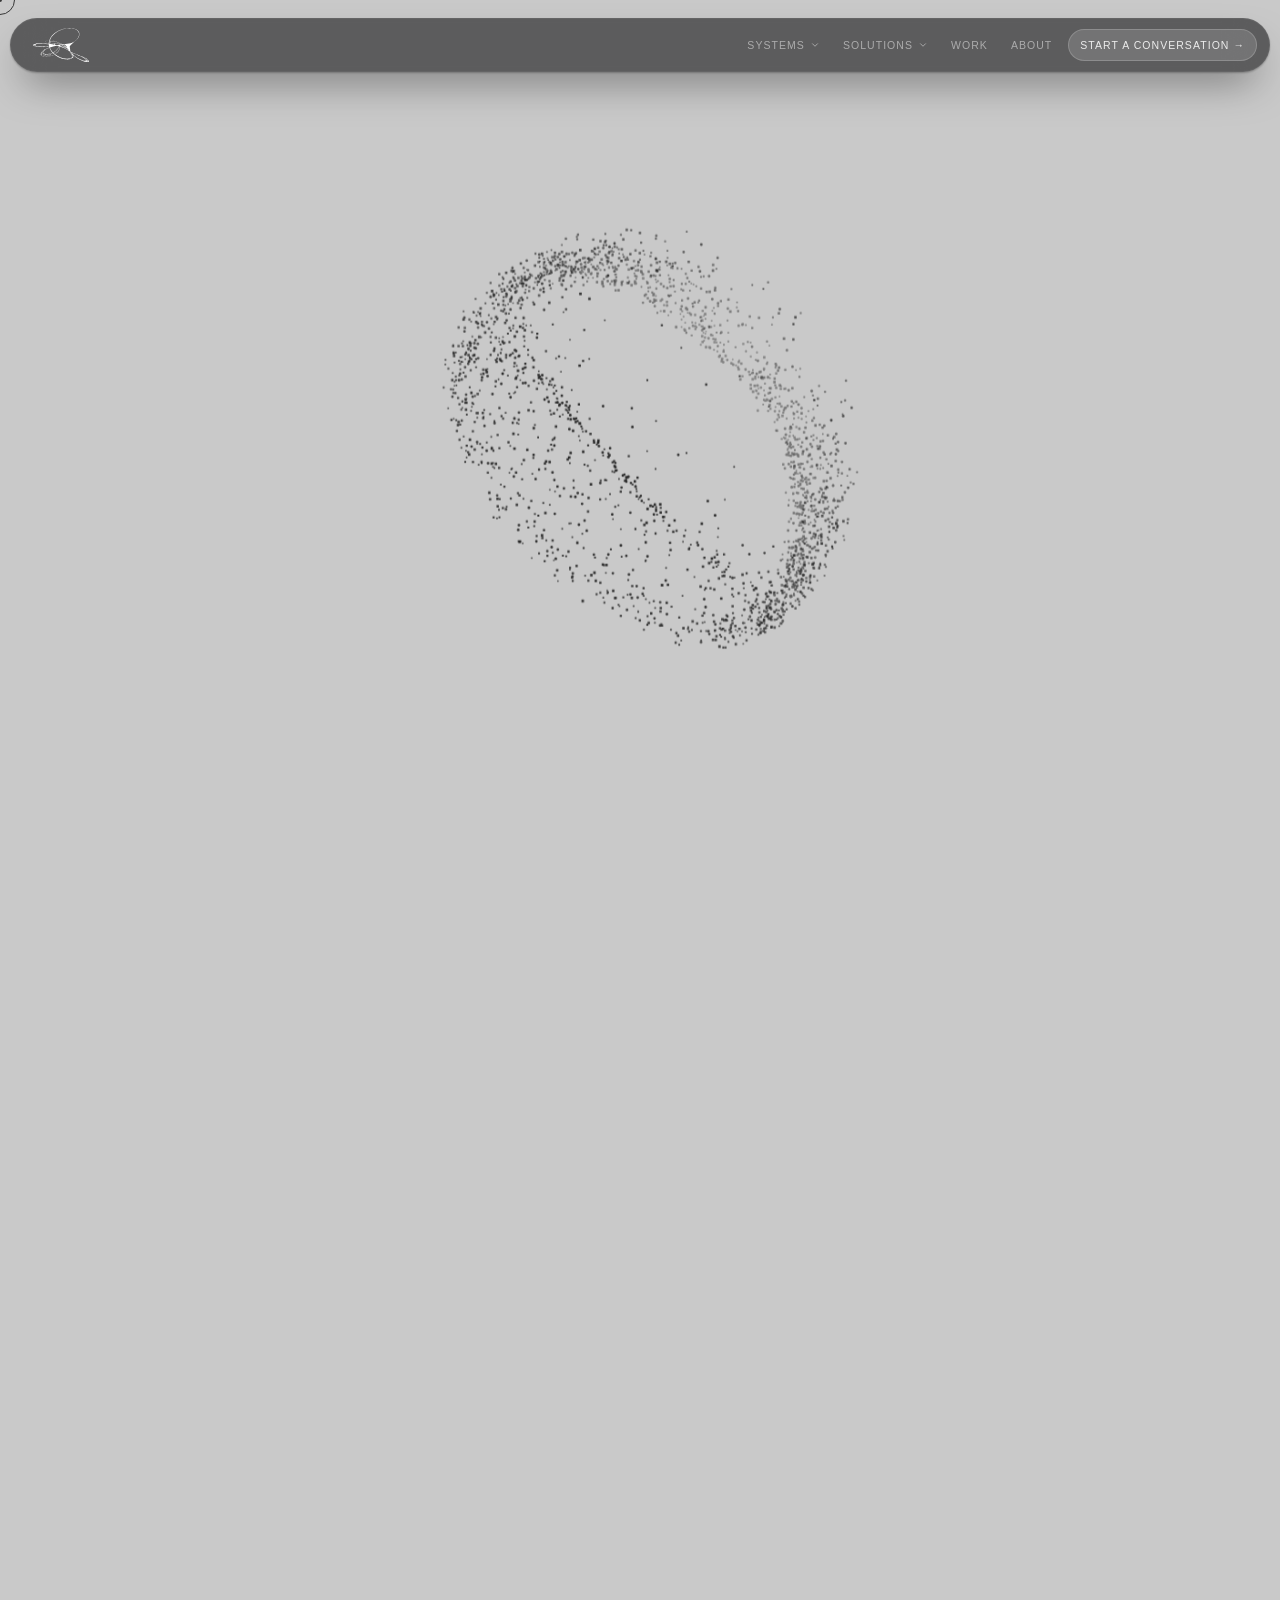
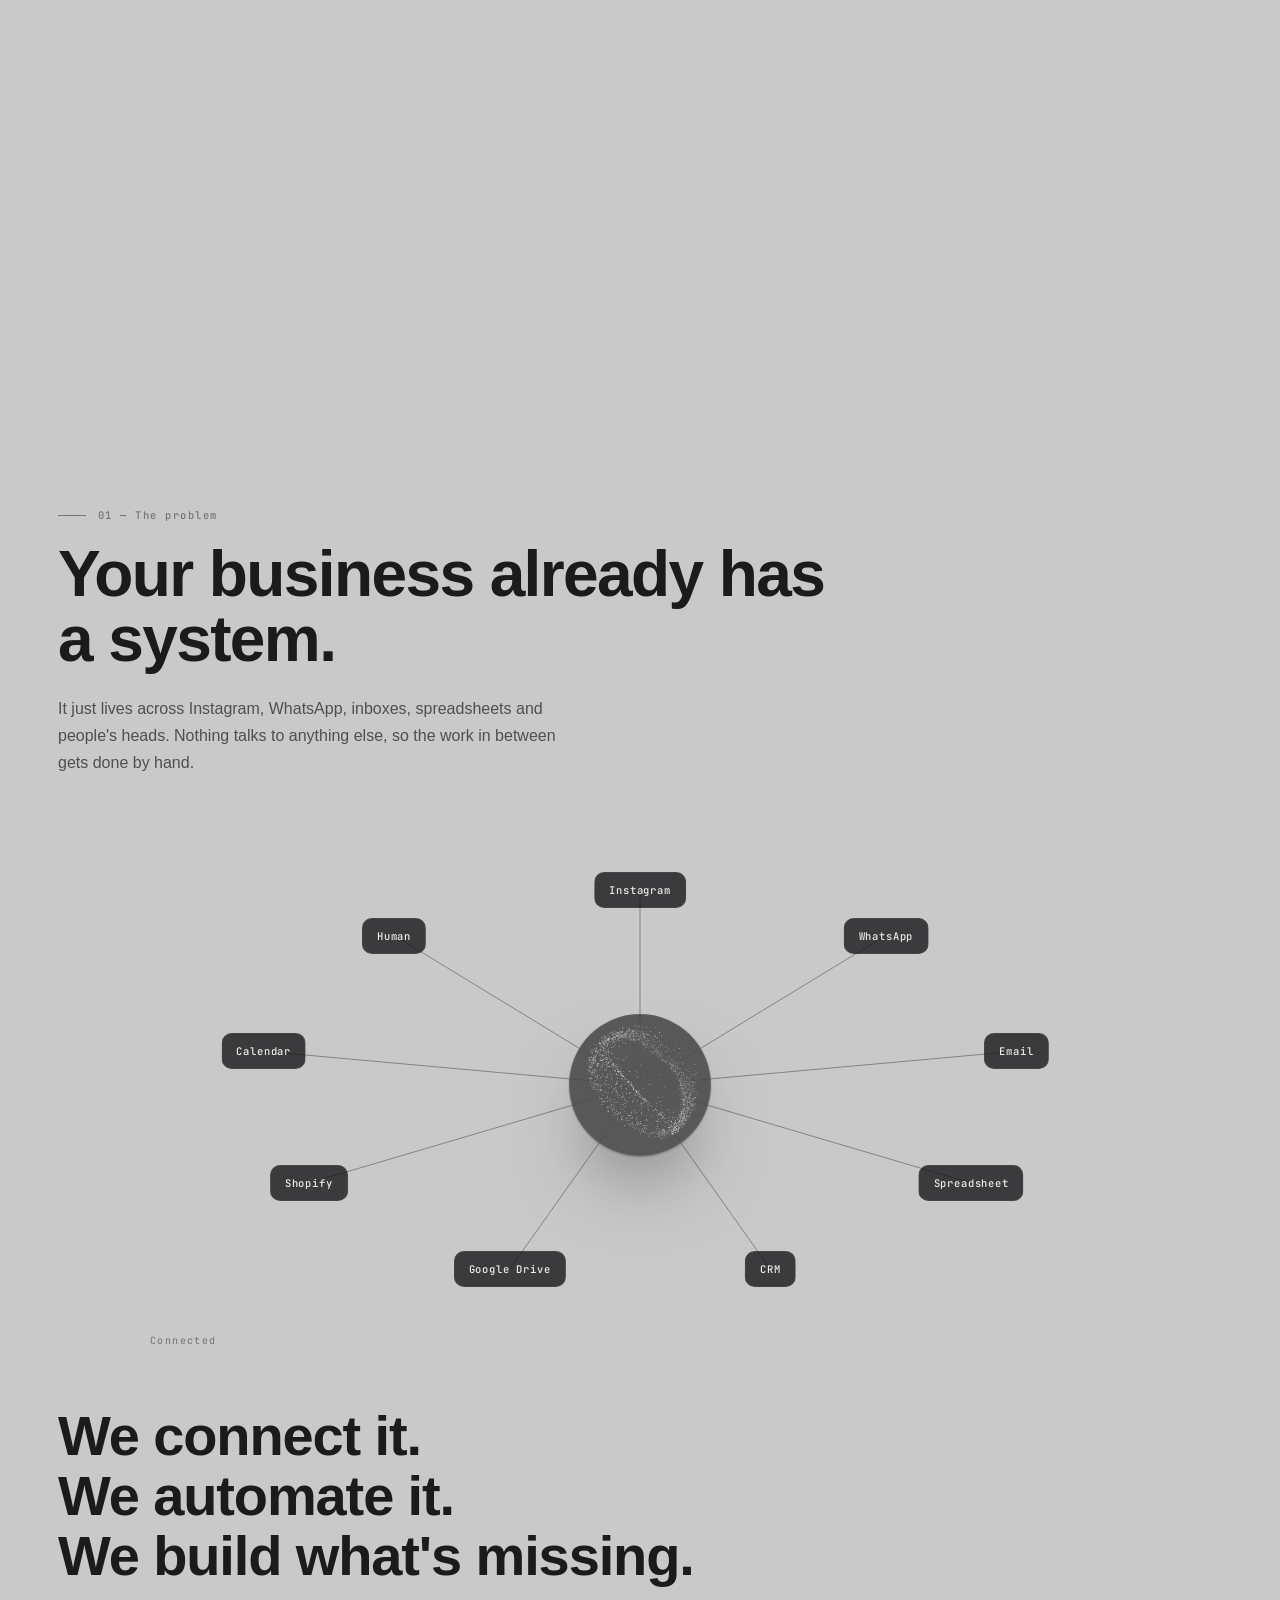
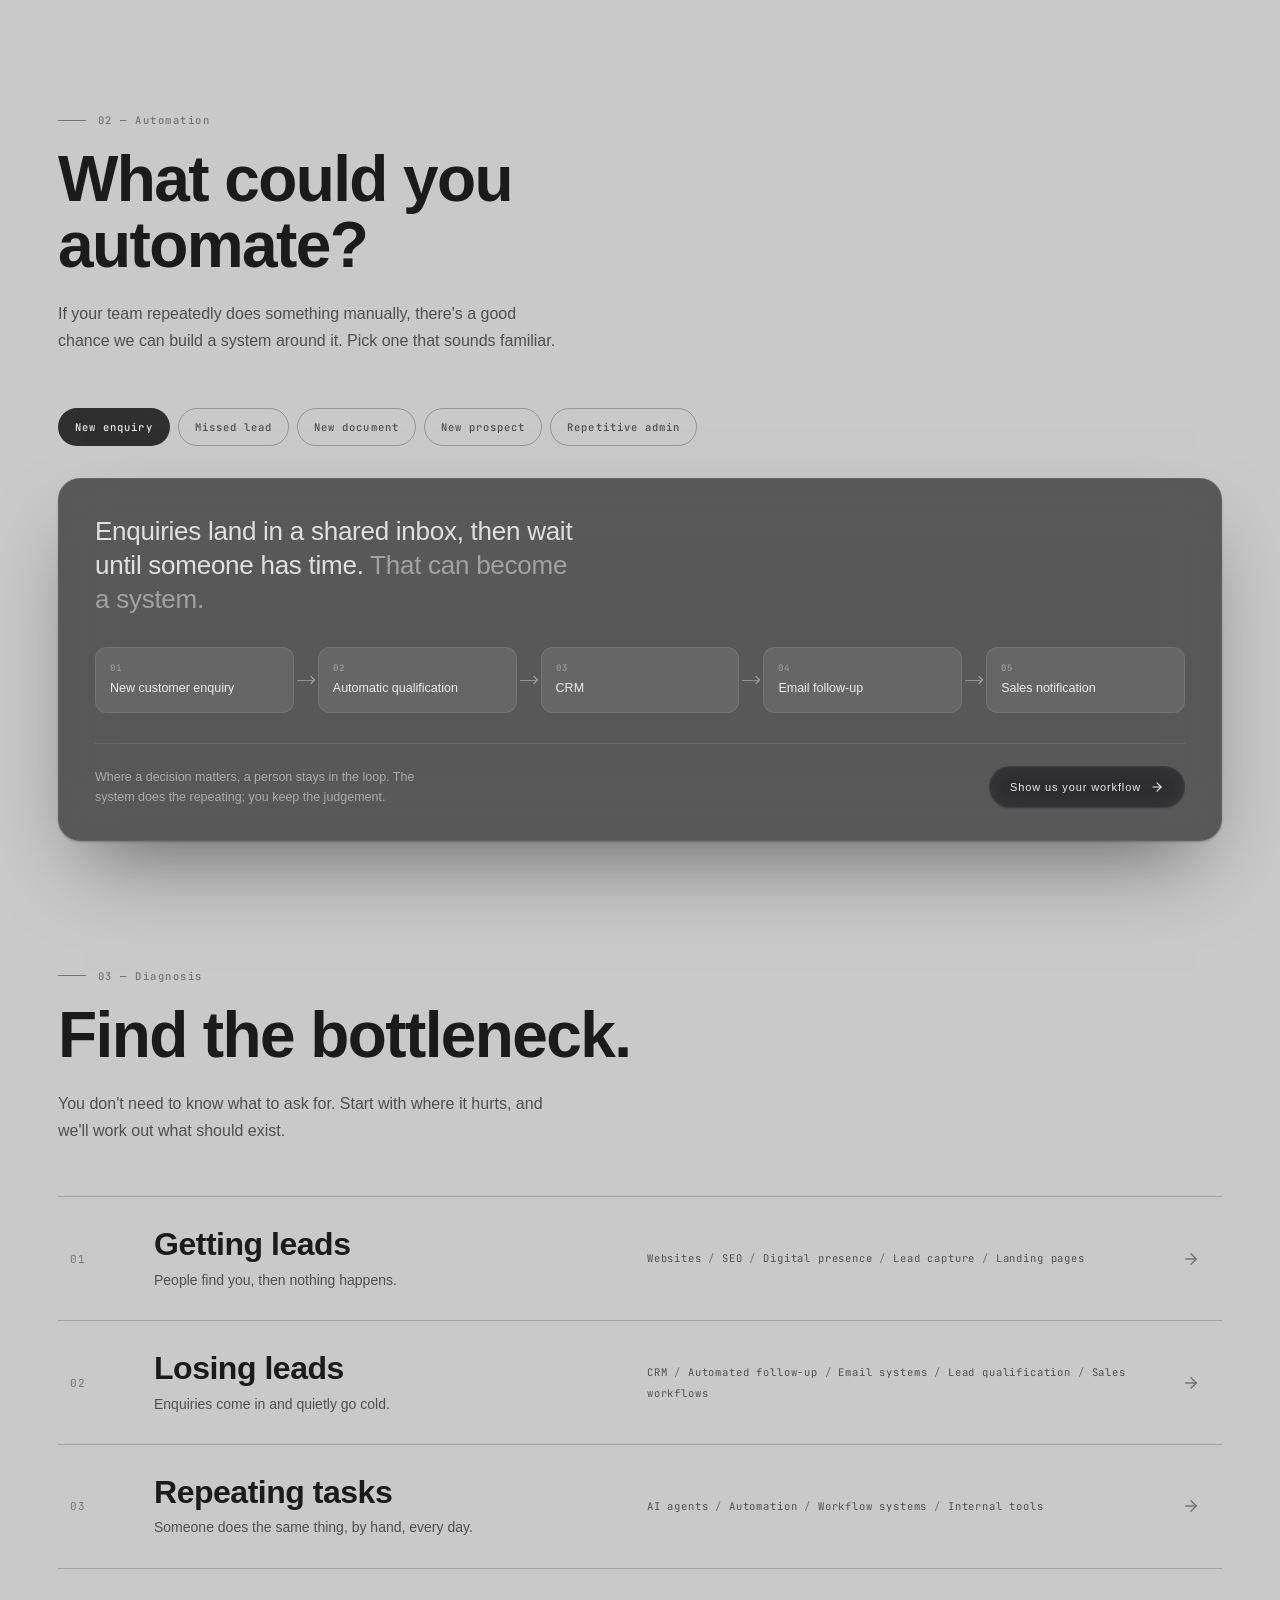
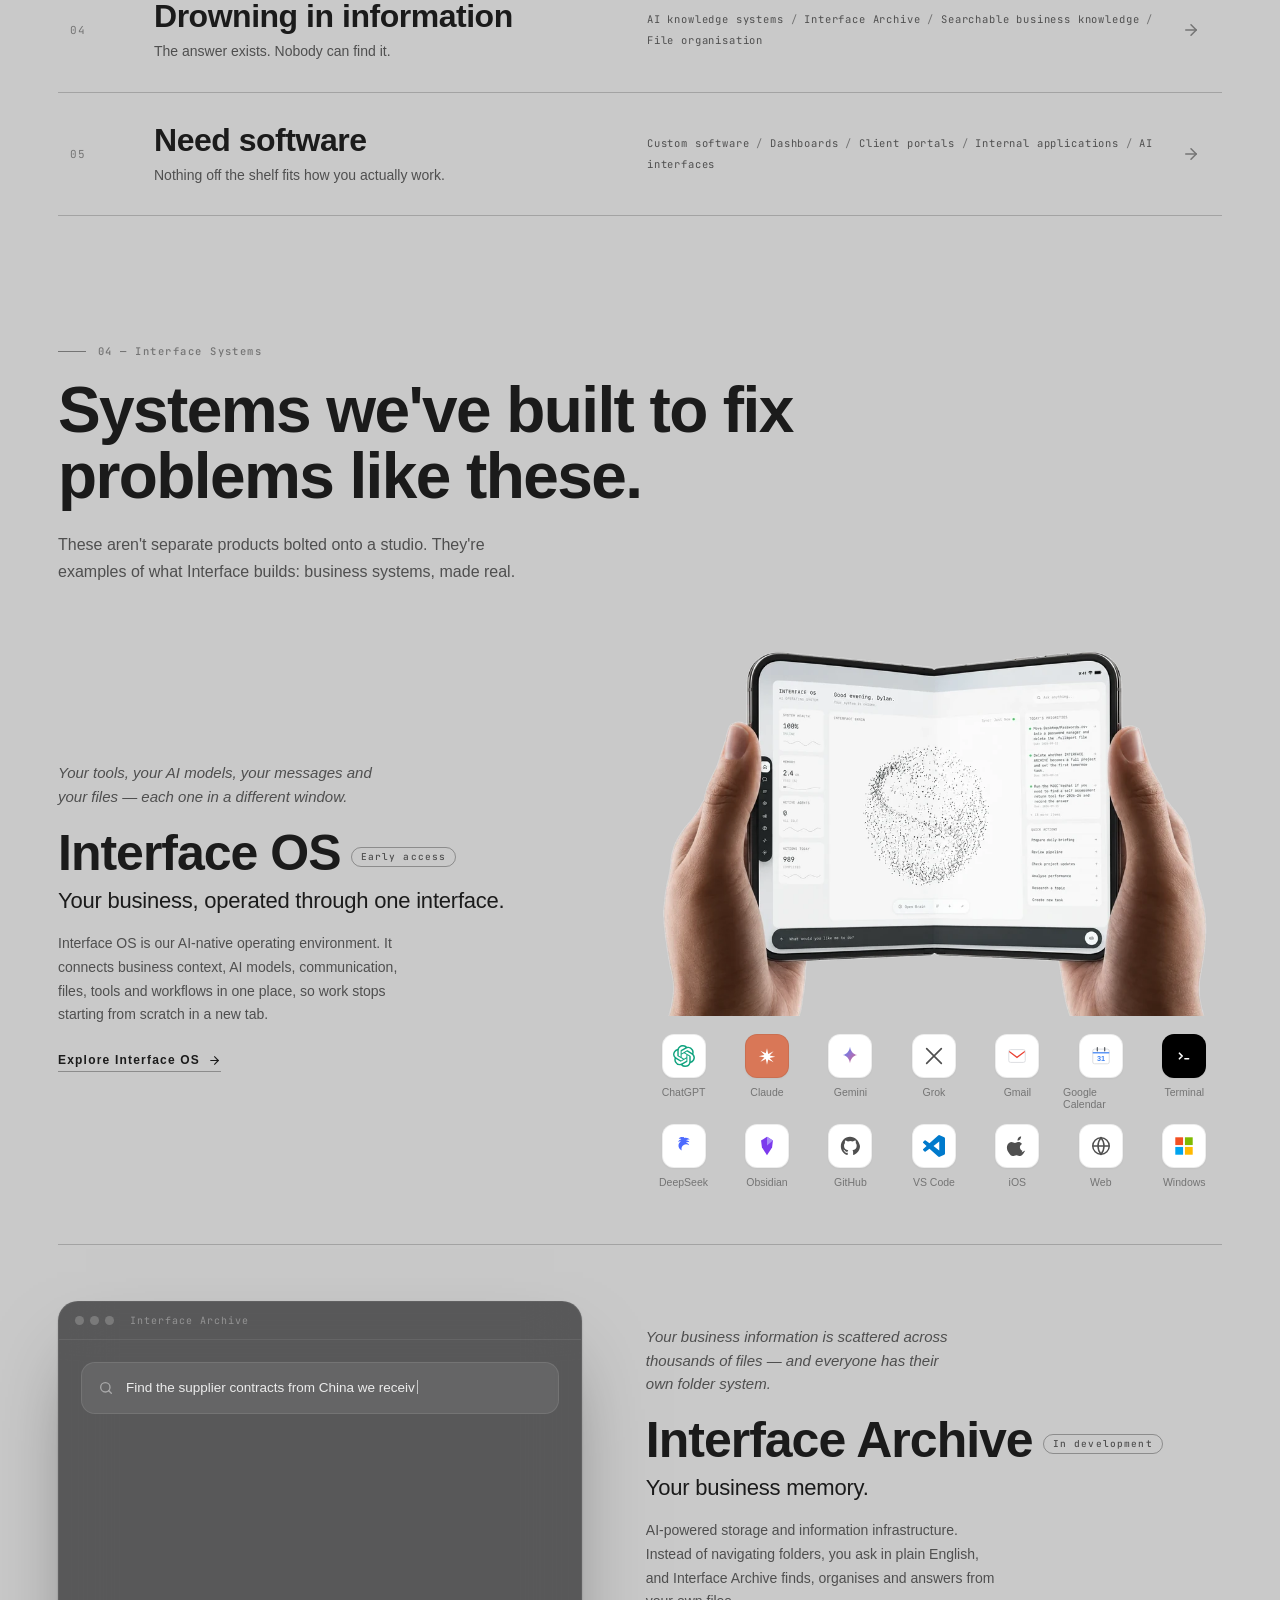
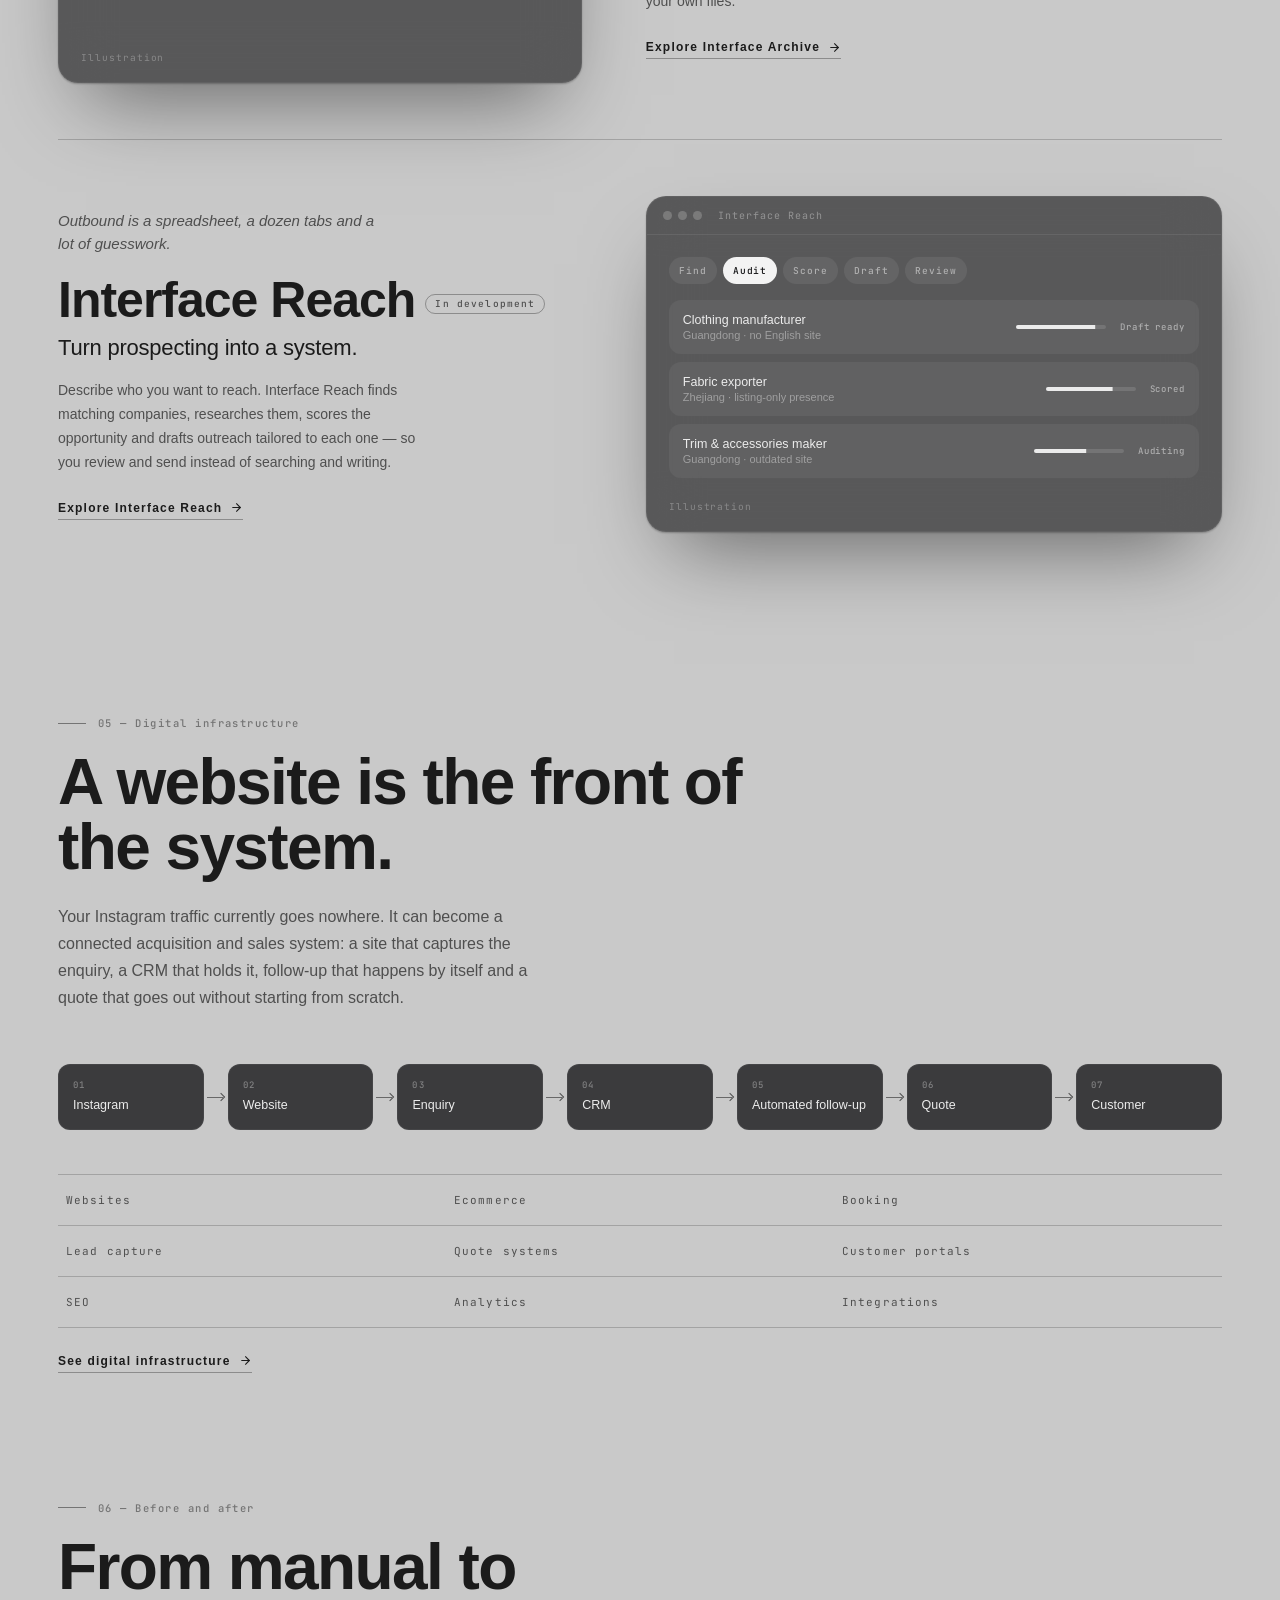
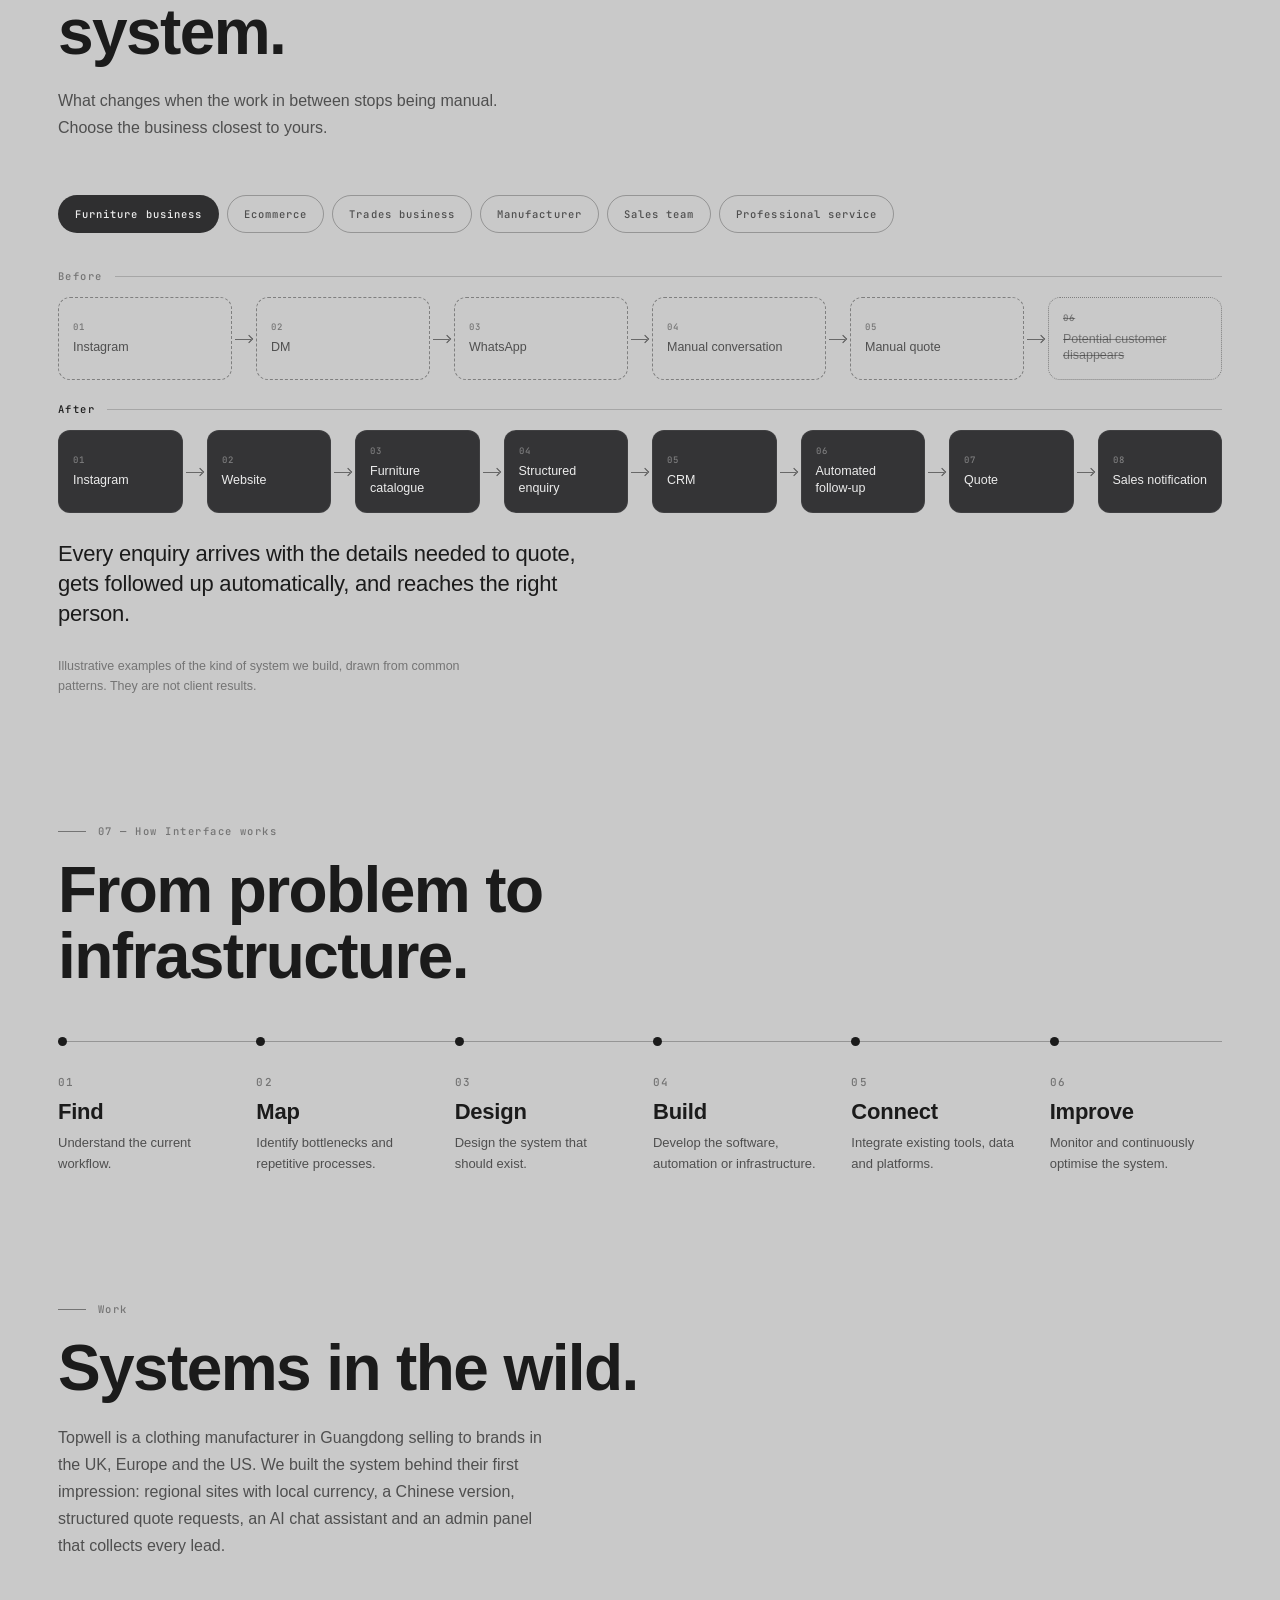
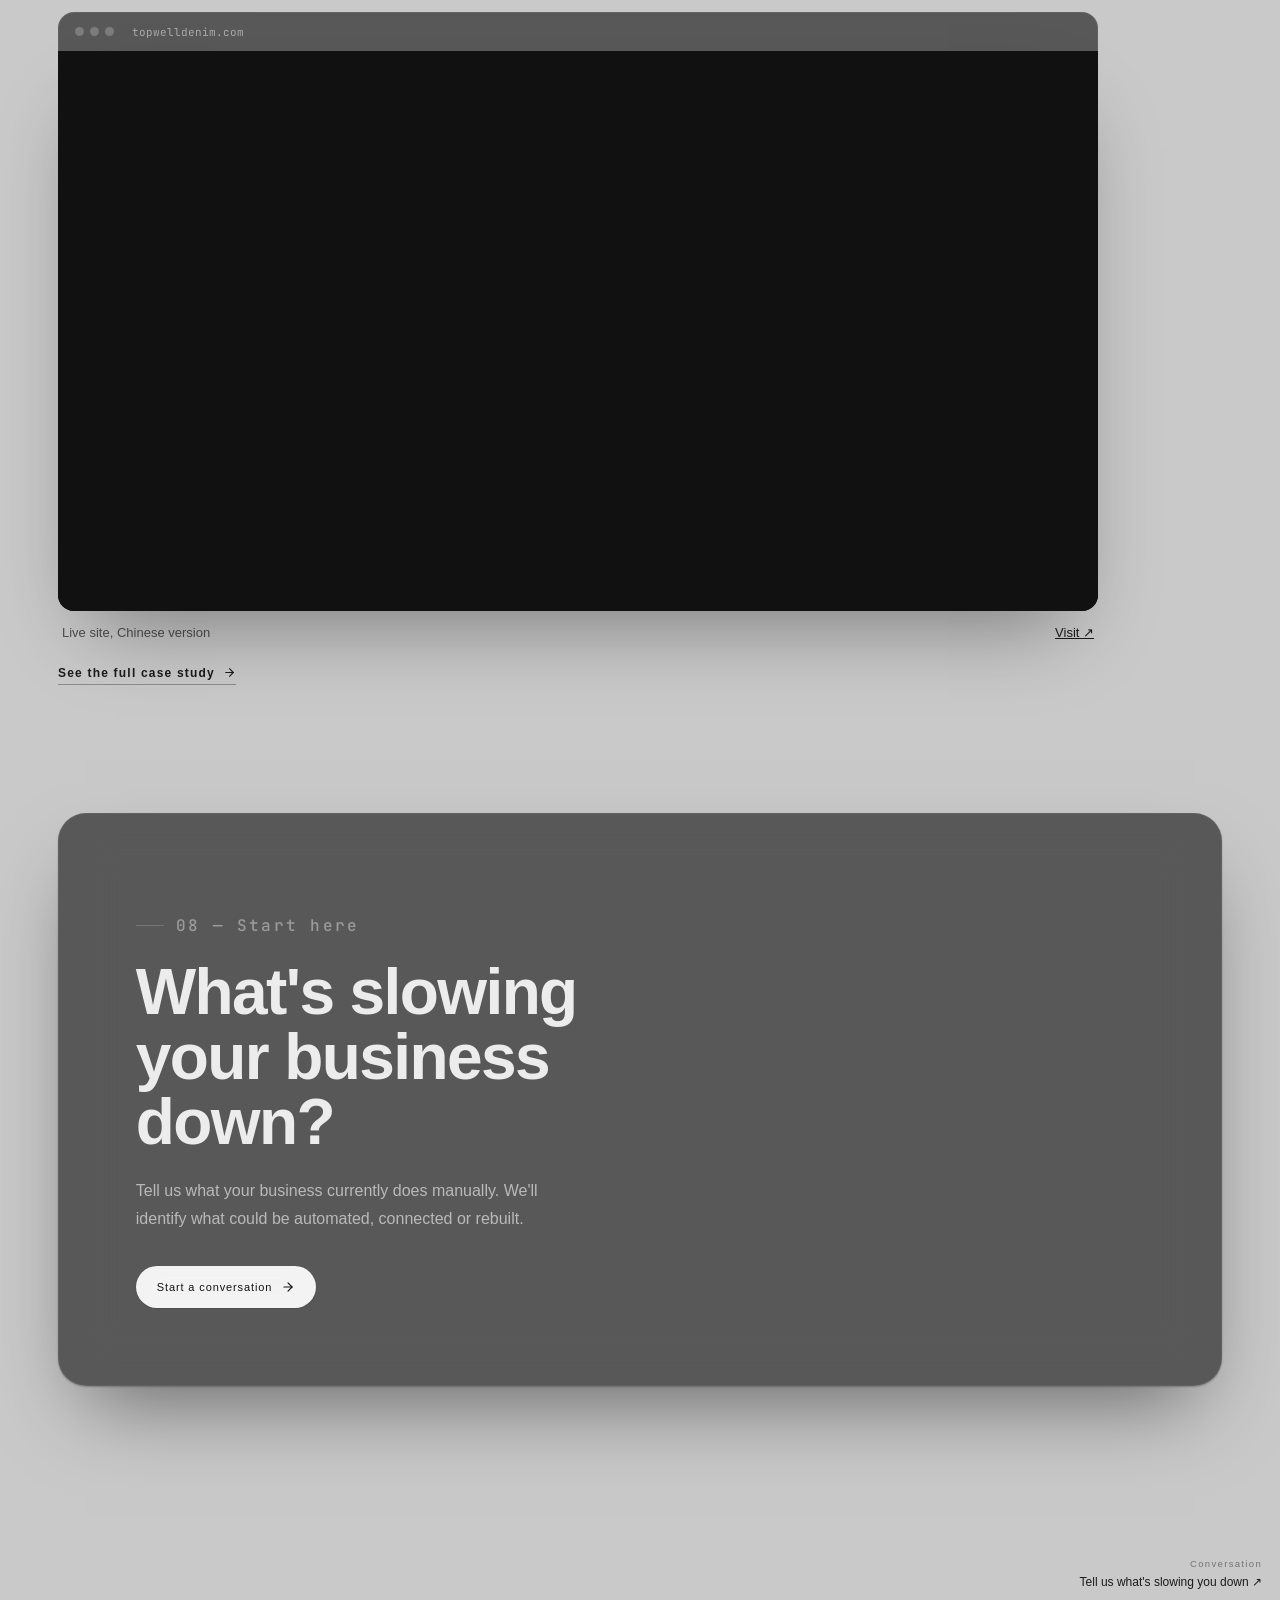
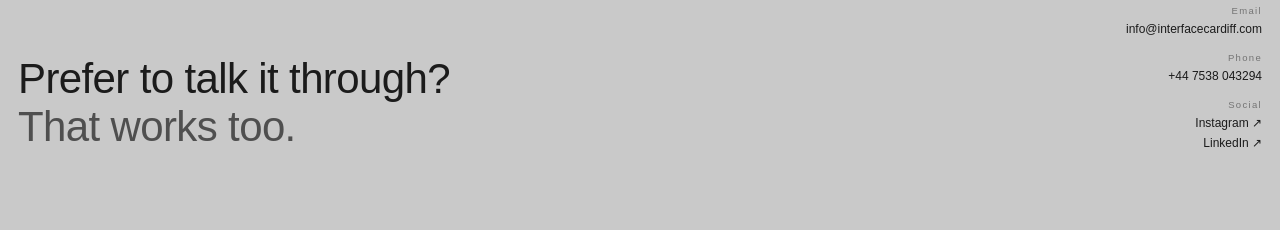
==== commit feab7ec4: "Header nav text back to all caps Co-Authored-By: Claude Sonnet 5.5 <noreply@anthropic.com>" ====
--- a/index.html
+++ b/index.html
@@ -82,7 +82,7 @@
 
 <link rel="preload" as="image" href="assets/img/hero-laptop-poster.webp" />
 <link rel="preload" as="video" href="assets/video/hero-laptop.mp4" type="video/mp4" />
-<link rel="stylesheet" href="style.css?v=6a98d5f" />
+<link rel="stylesheet" href="style.css?v=311f78e" />
 </head>
 <body class="loading page-home">
 
@@ -393,8 +393,8 @@
 </main>
 
 <script src="assets/orb.js"></script>
-<script src="script.js?v=6a98d5f"></script>
-<script src="assets/systems.js?v=6a98d5f"></script>
+<script src="script.js?v=311f78e"></script>
+<script src="assets/systems.js?v=311f78e"></script>
 <script>
 (function () {
   var stage = document.getElementById('designStage');
--- a/style.css
+++ b/style.css
@@ -1809,3 +1809,6 @@
 }
 
 
+
+/* header bar stays in capitals (dropdown entries keep sentence case) */
+header.site-head nav > a, header.site-head nav .nav-trigger { text-transform: uppercase; }
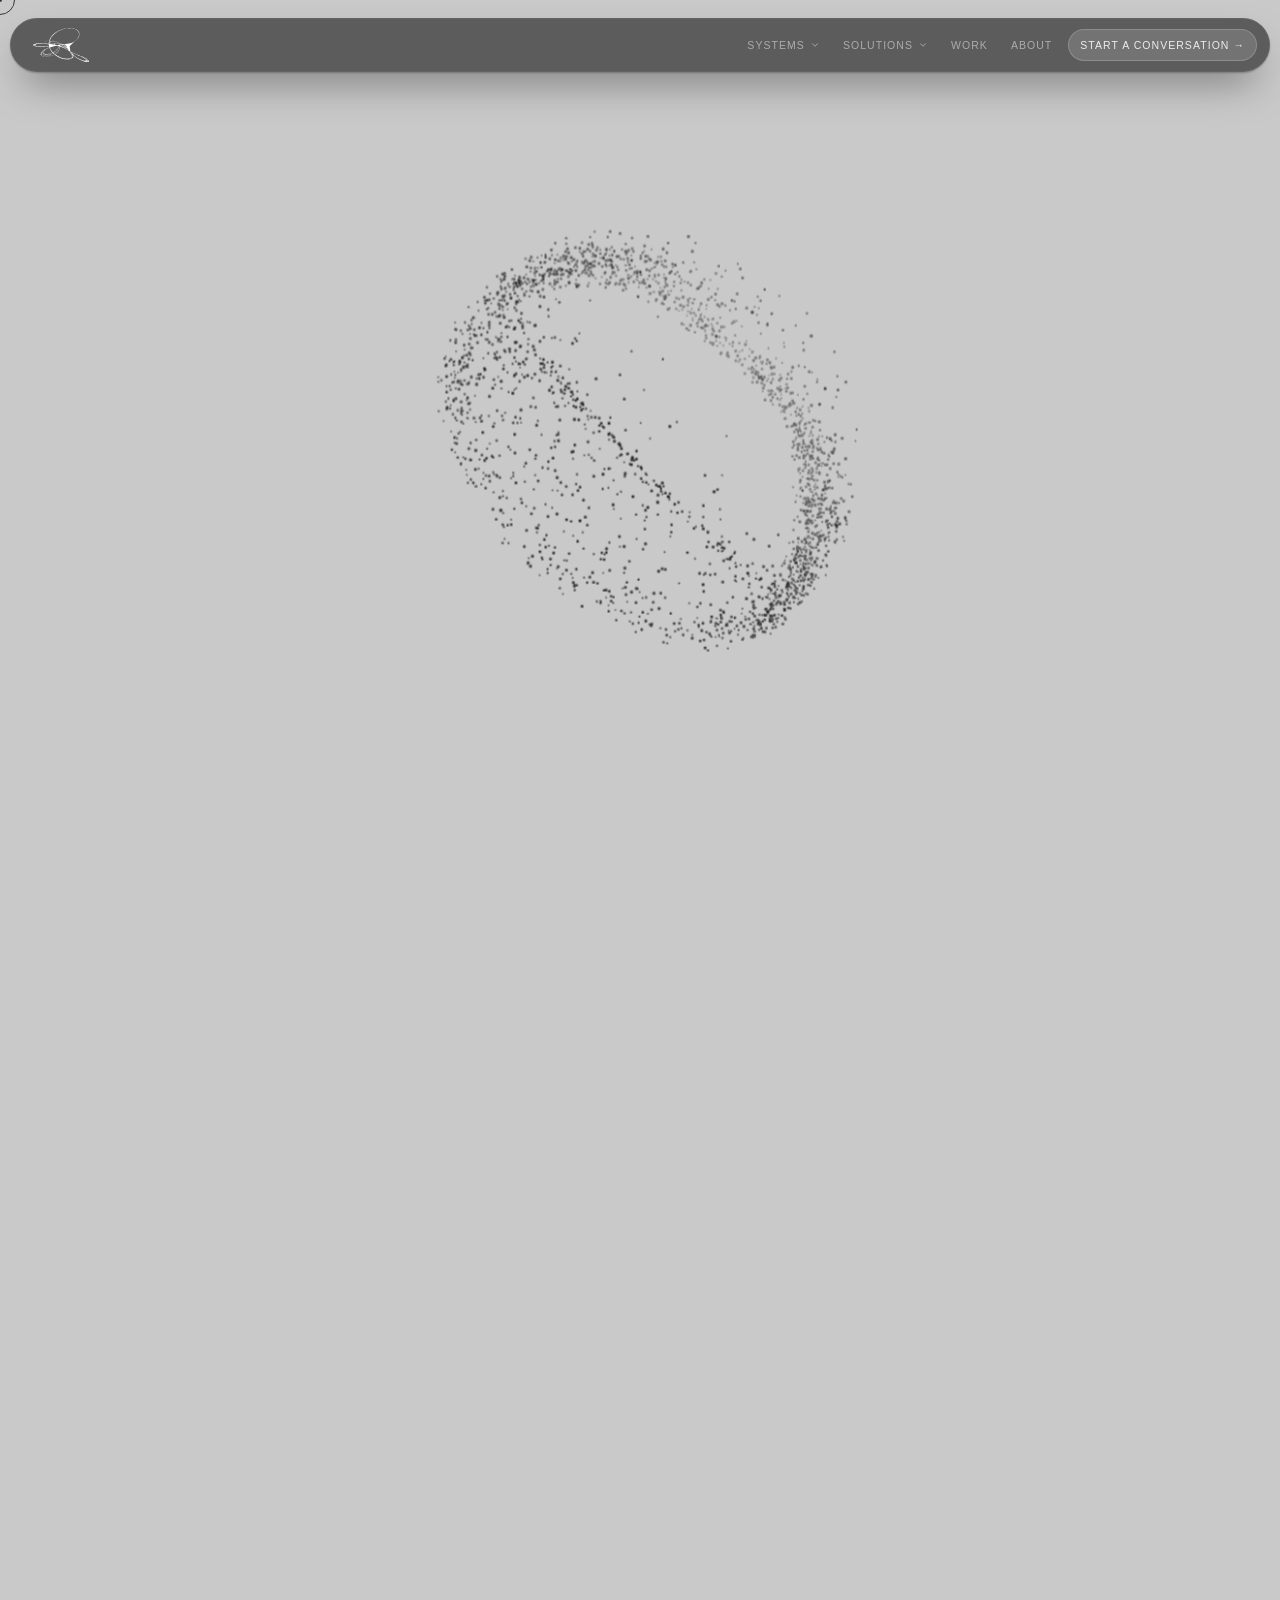
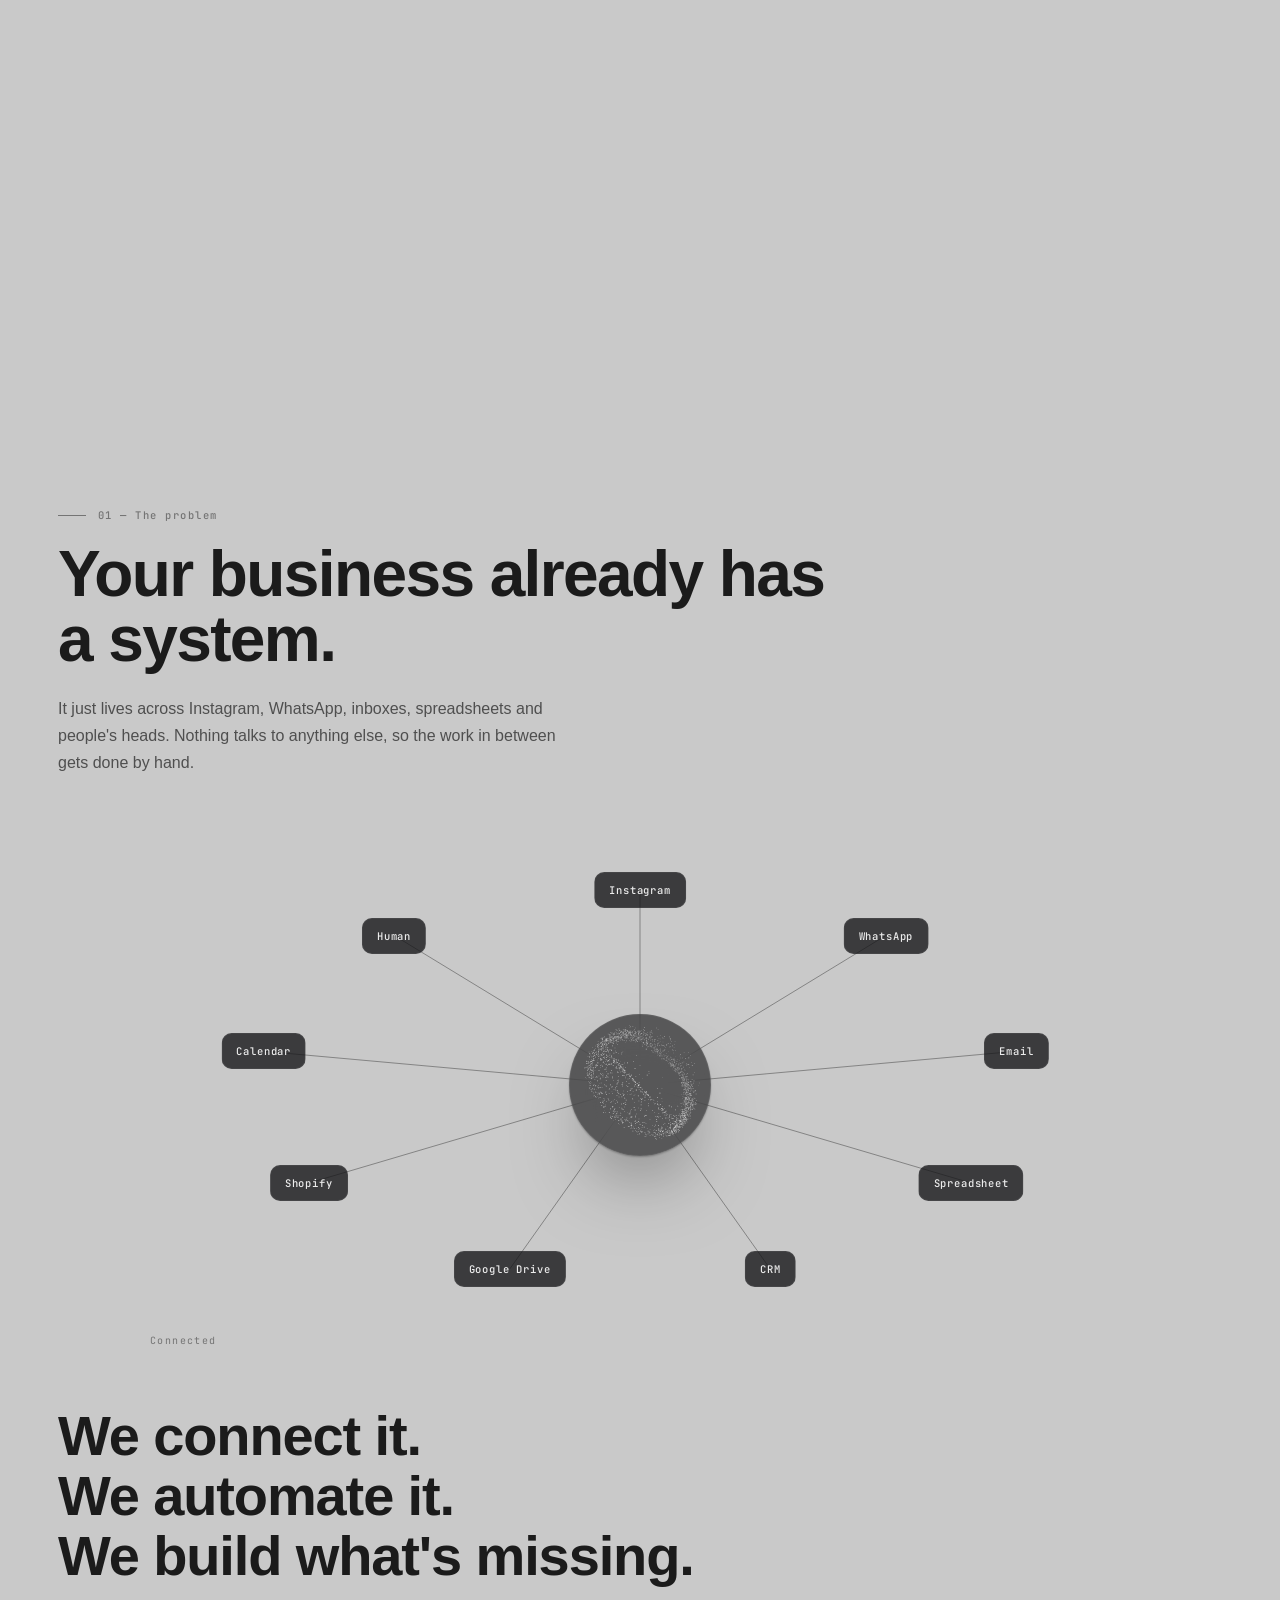
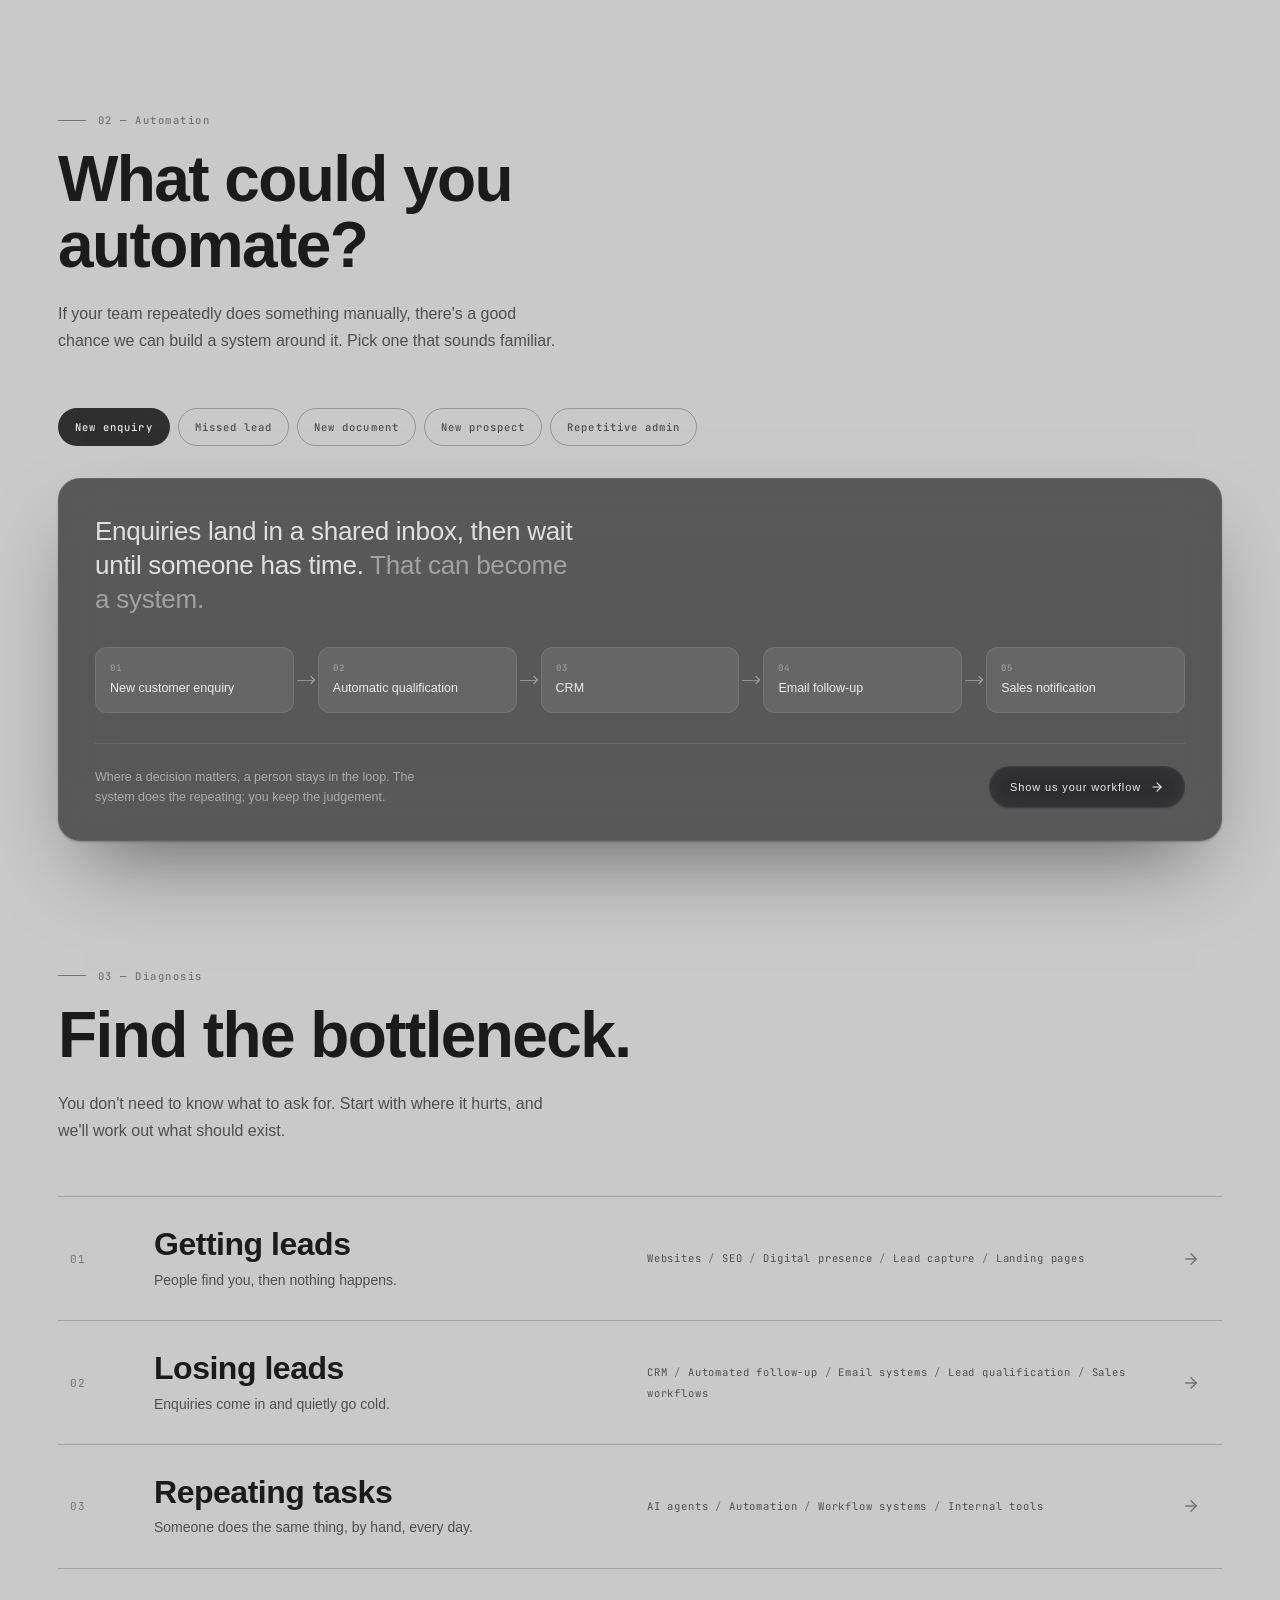
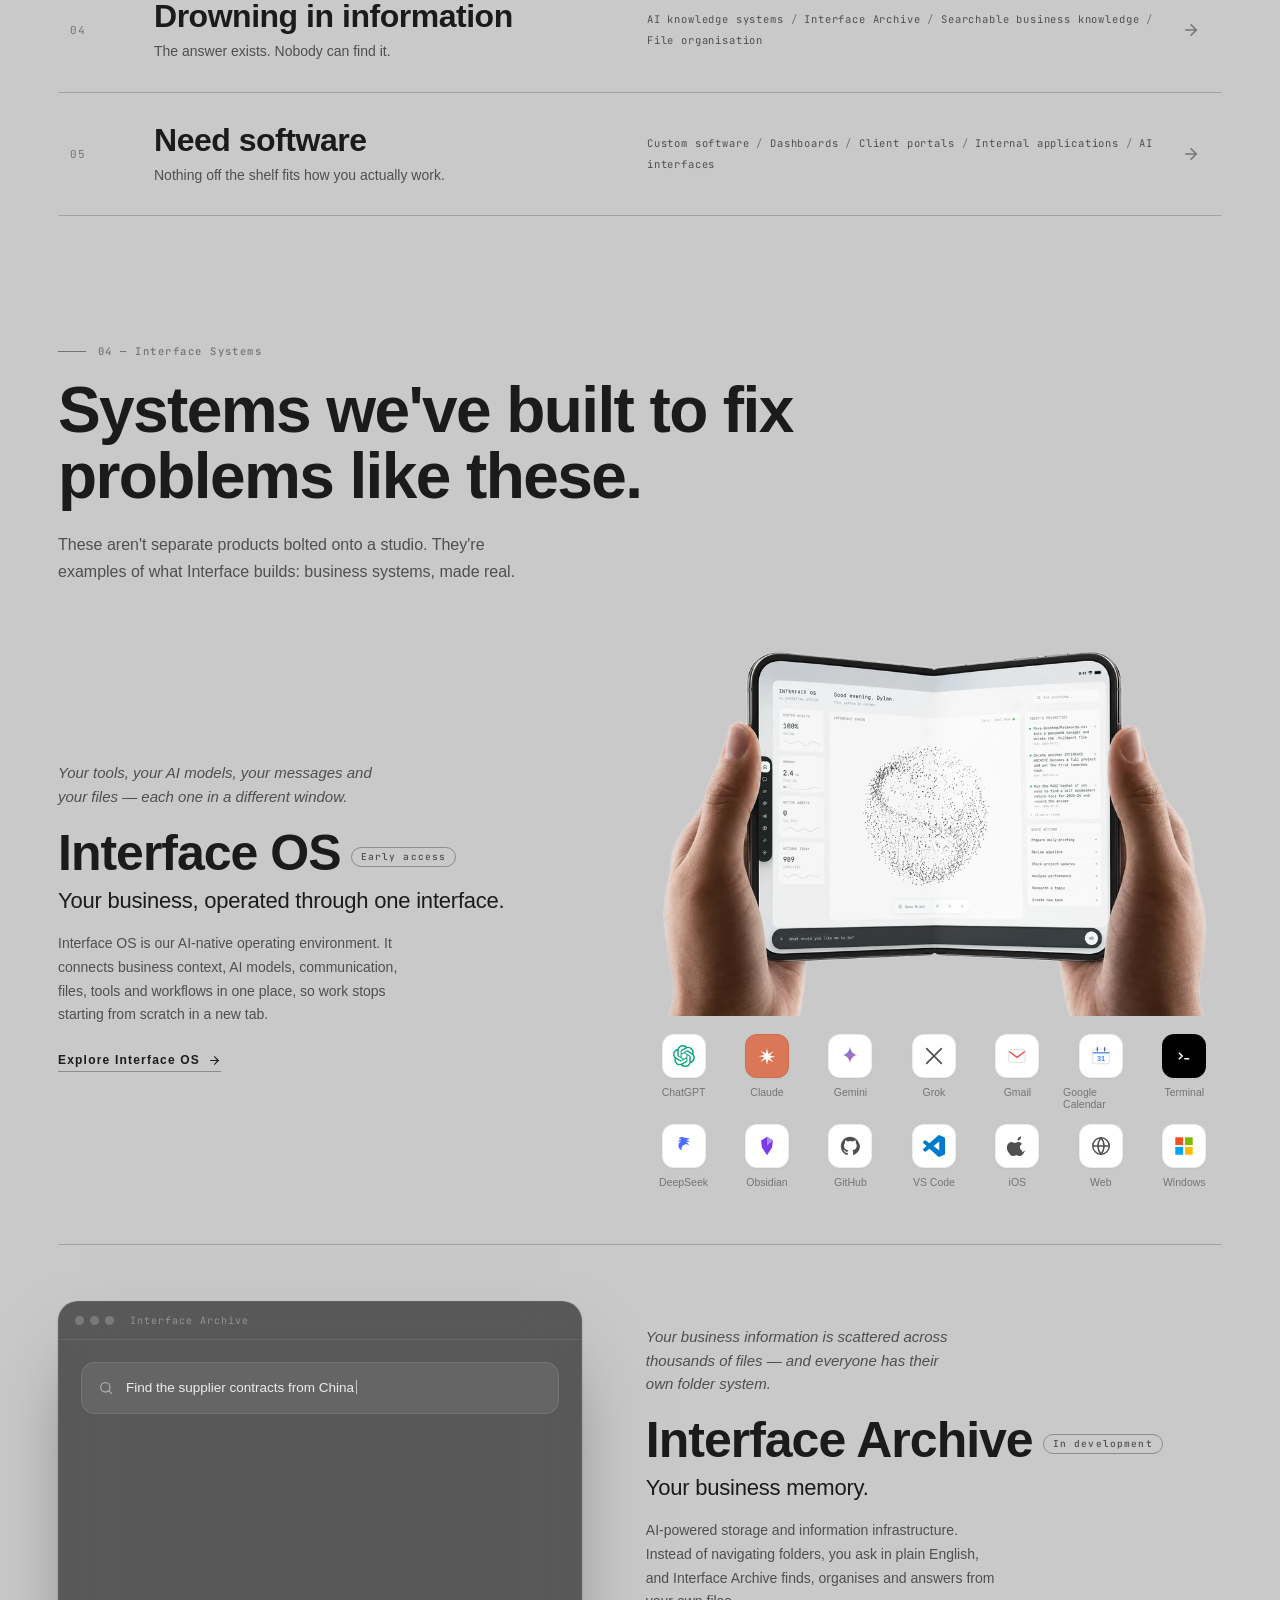
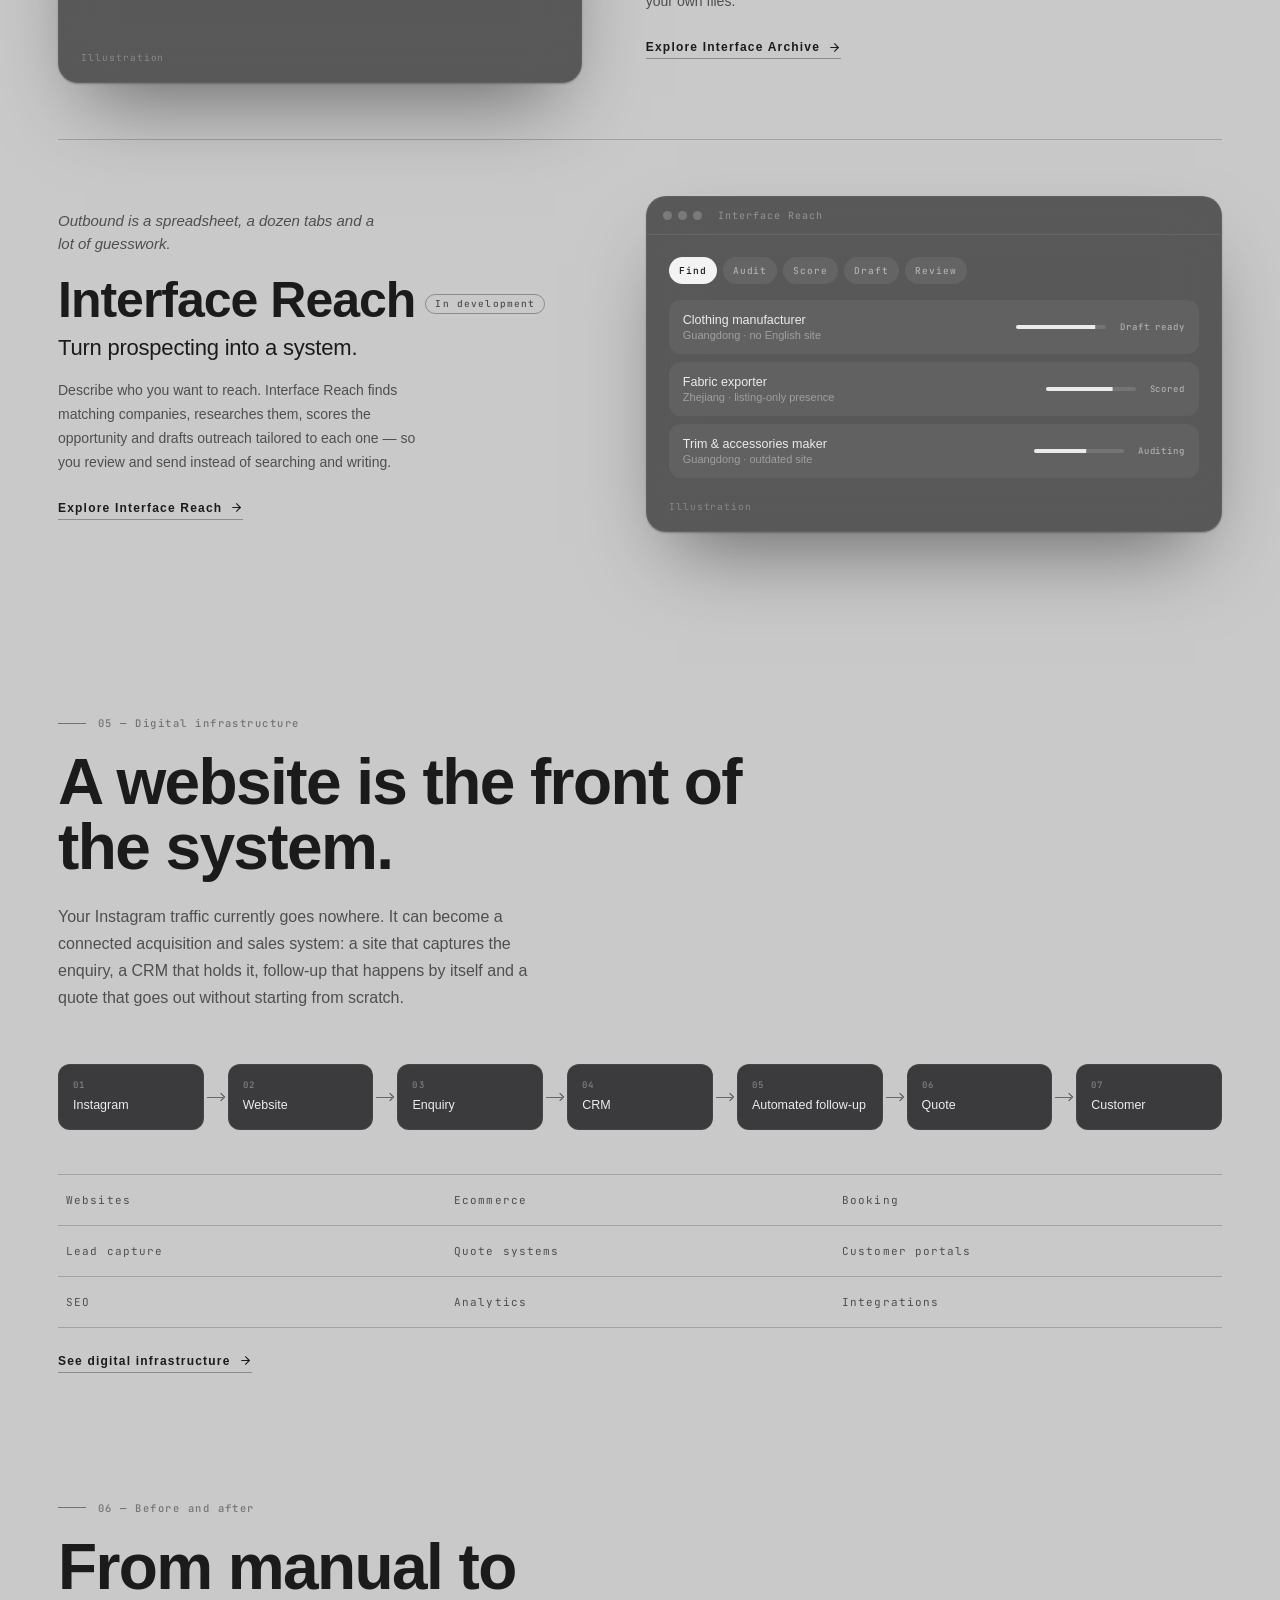
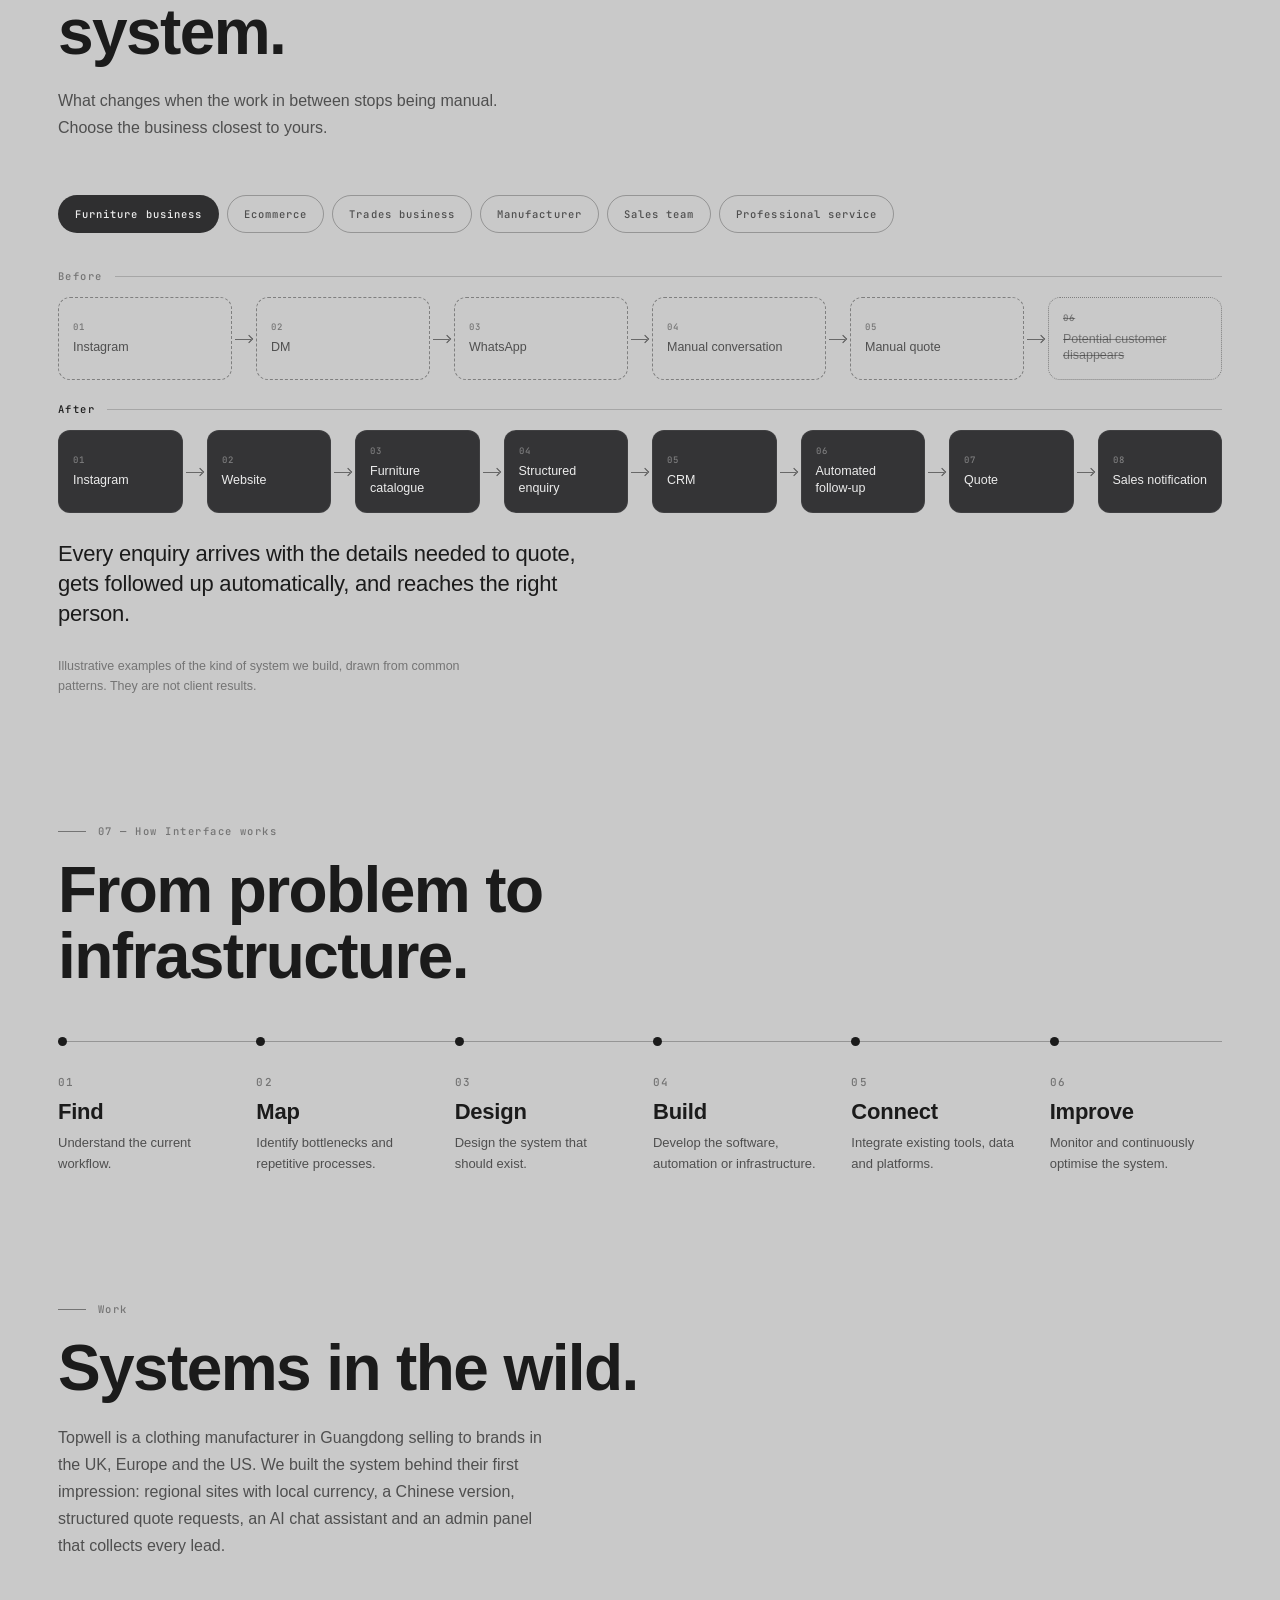
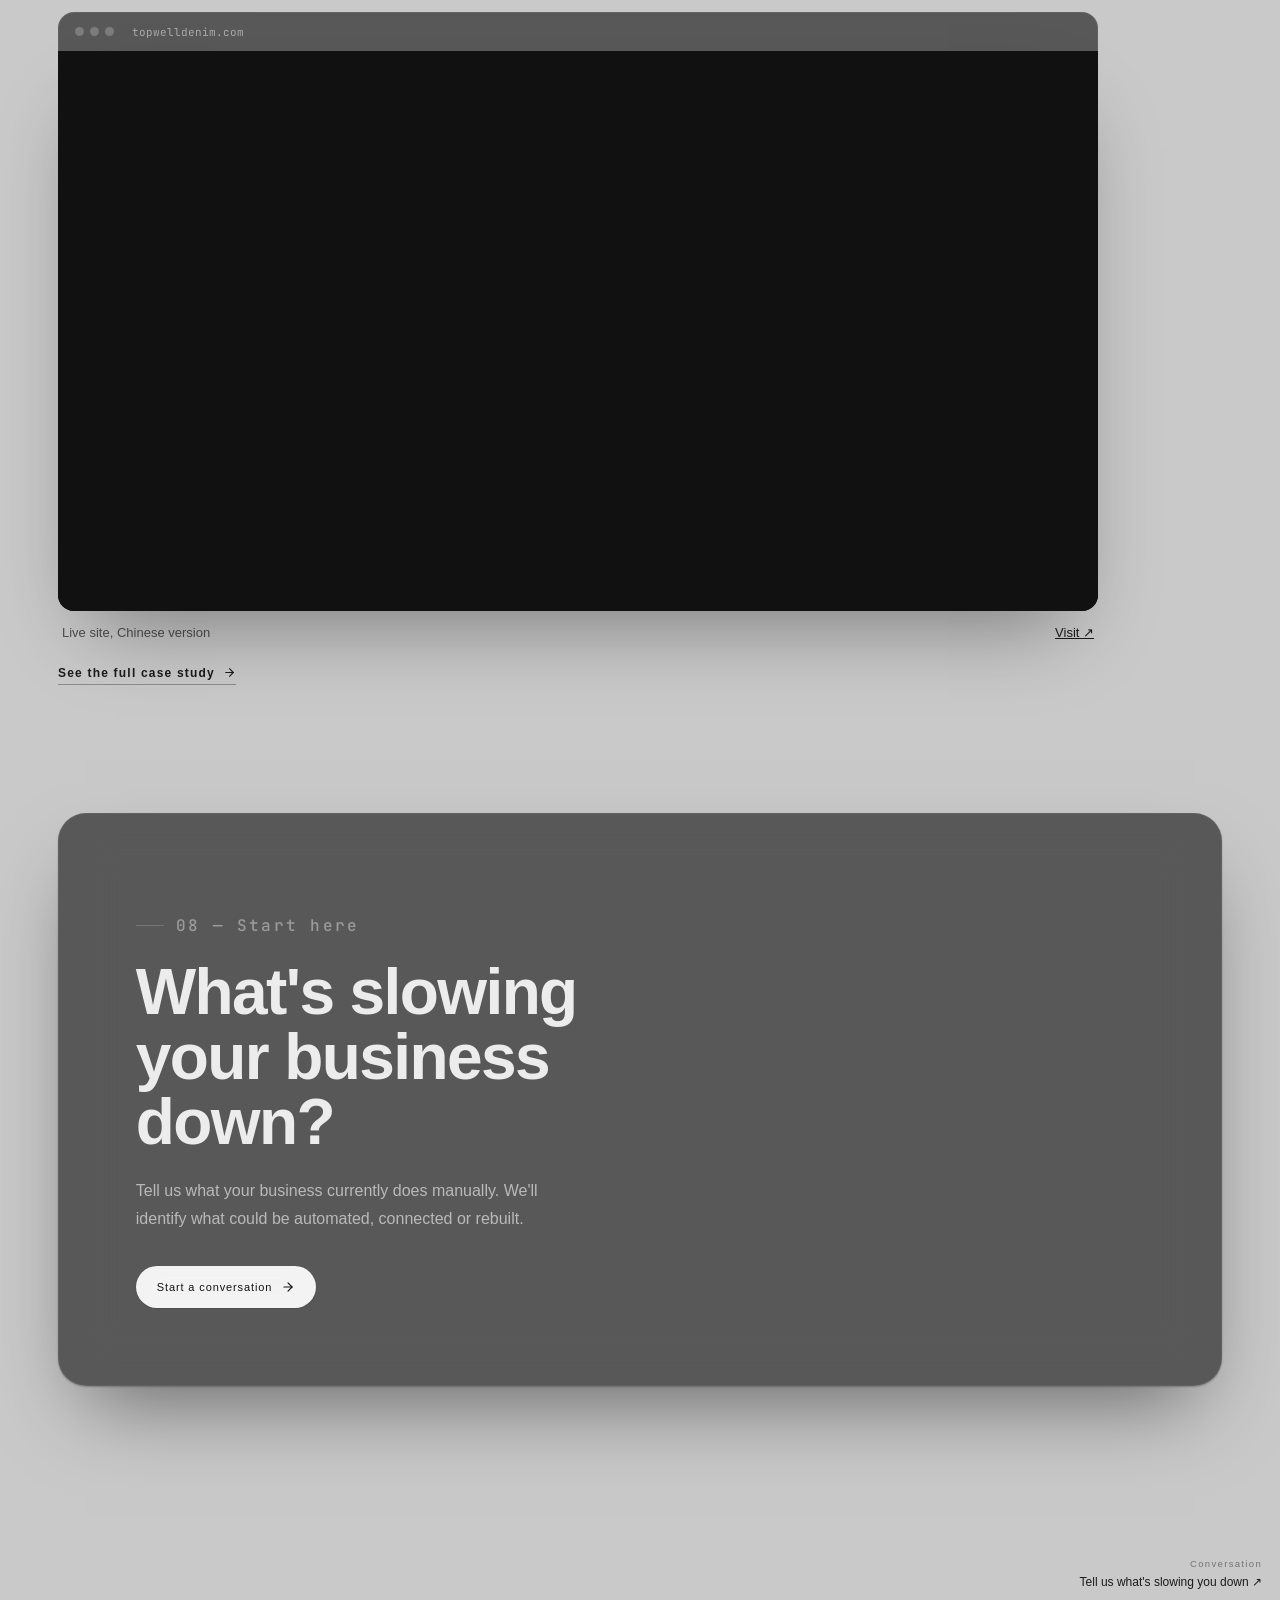
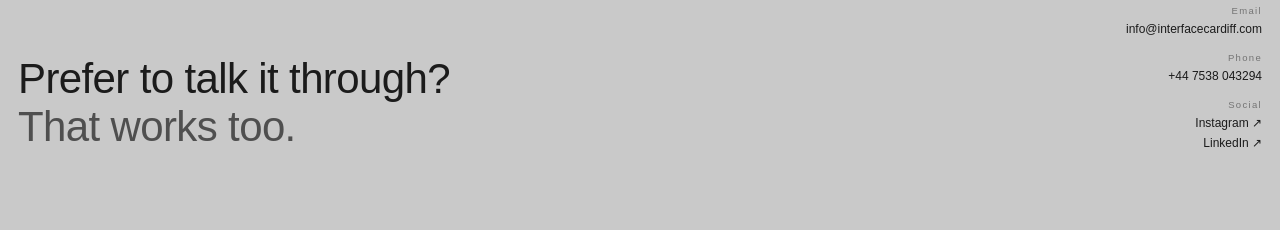
==== commit 0b226adb: "About: sharper selling hero, three differentiators, tighter approach intro Co-Authored-By: Claude So" ====
--- a/index.html
+++ b/index.html
@@ -82,7 +82,7 @@
 
 <link rel="preload" as="image" href="assets/img/hero-laptop-poster.webp" />
 <link rel="preload" as="video" href="assets/video/hero-laptop.mp4" type="video/mp4" />
-<link rel="stylesheet" href="style.css?v=311f78e" />
+<link rel="stylesheet" href="style.css?v=ffd40e3" />
 </head>
 <body class="loading page-home">
 
@@ -393,8 +393,8 @@
 </main>
 
 <script src="assets/orb.js"></script>
-<script src="script.js?v=311f78e"></script>
-<script src="assets/systems.js?v=311f78e"></script>
+<script src="script.js?v=ffd40e3"></script>
+<script src="assets/systems.js?v=ffd40e3"></script>
 <script>
 (function () {
   var stage = document.getElementById('designStage');
--- a/style.css
+++ b/style.css
@@ -1812,3 +1812,15 @@
 
 /* header bar stays in capitals (dropdown entries keep sentence case) */
 header.site-head nav > a, header.site-head nav .nav-trigger { text-transform: uppercase; }
+
+/* about: selling hero */
+.about-sell h1 { font-size: clamp(32px, 5vw, 60px); line-height: 1.05; letter-spacing: -0.025em; font-weight: 600; max-width: 18ch; margin-left: auto; margin-right: auto; }
+.about-sell .about-hero-sub { font-size: 16px; line-height: 1.7; max-width: 52ch; }
+.about-cta { justify-content: center; margin-top: 30px; }
+.about-three { width: 100%; max-width: 1100px; display: grid; grid-template-columns: repeat(3, 1fr); gap: 0; border-top: 1px solid rgba(27,27,27,0.22); }
+.about-three > div { padding: 32px 28px 8px 0; }
+.about-three > div + div { padding-left: 28px; border-left: 1px solid rgba(27,27,27,0.16); }
+.about-three b { font-family: var(--mono); font-size: 11px; letter-spacing: .12em; font-weight: 500; color: var(--ink-3); }
+.about-three h3 { margin: 12px 0 10px; font-family: var(--font-display); font-weight: 600; font-size: 21px; line-height: 1.2; letter-spacing: -0.015em; }
+.about-three p { font-size: 13.5px; line-height: 1.65; color: var(--ink-2); }
+@media (max-width: 800px) { .about-three { grid-template-columns: 1fr; } .about-three > div, .about-three > div + div { padding: 24px 0; border-left: 0; border-bottom: 1px solid rgba(27,27,27,0.16); } }
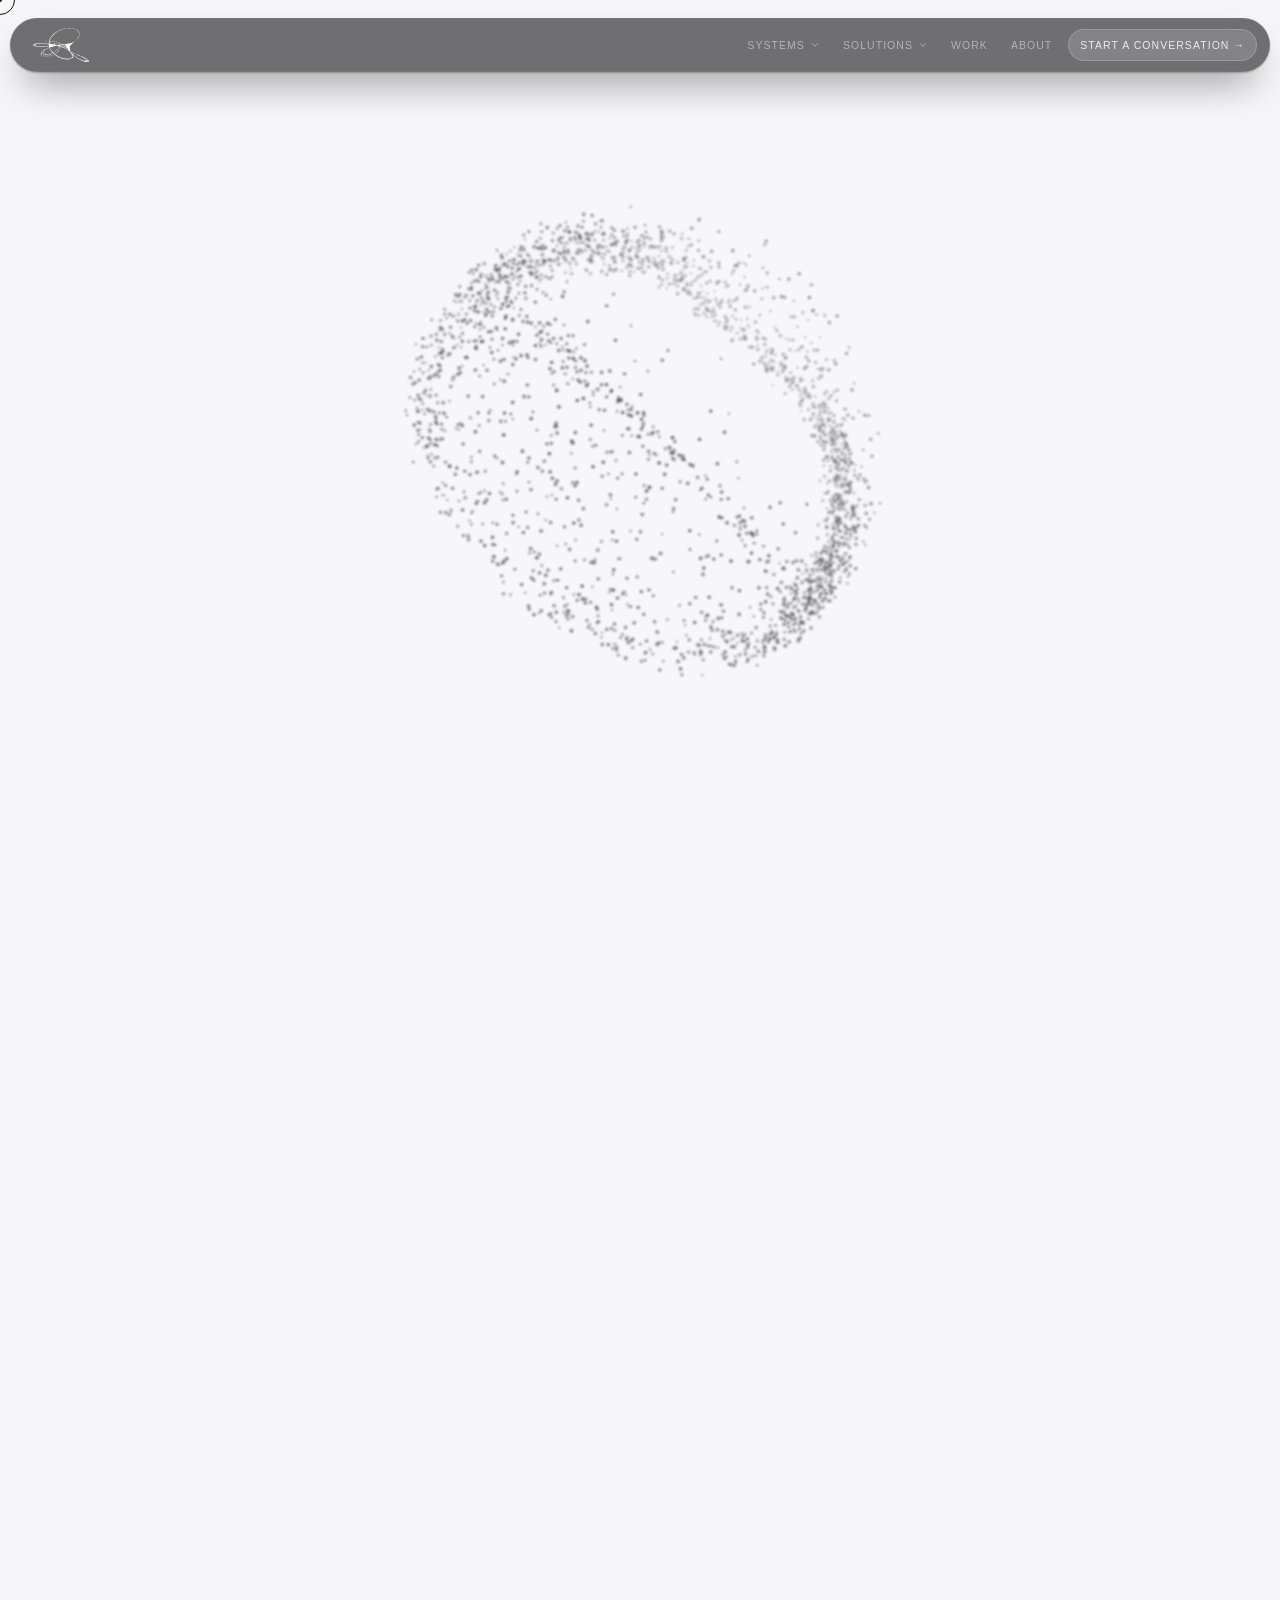
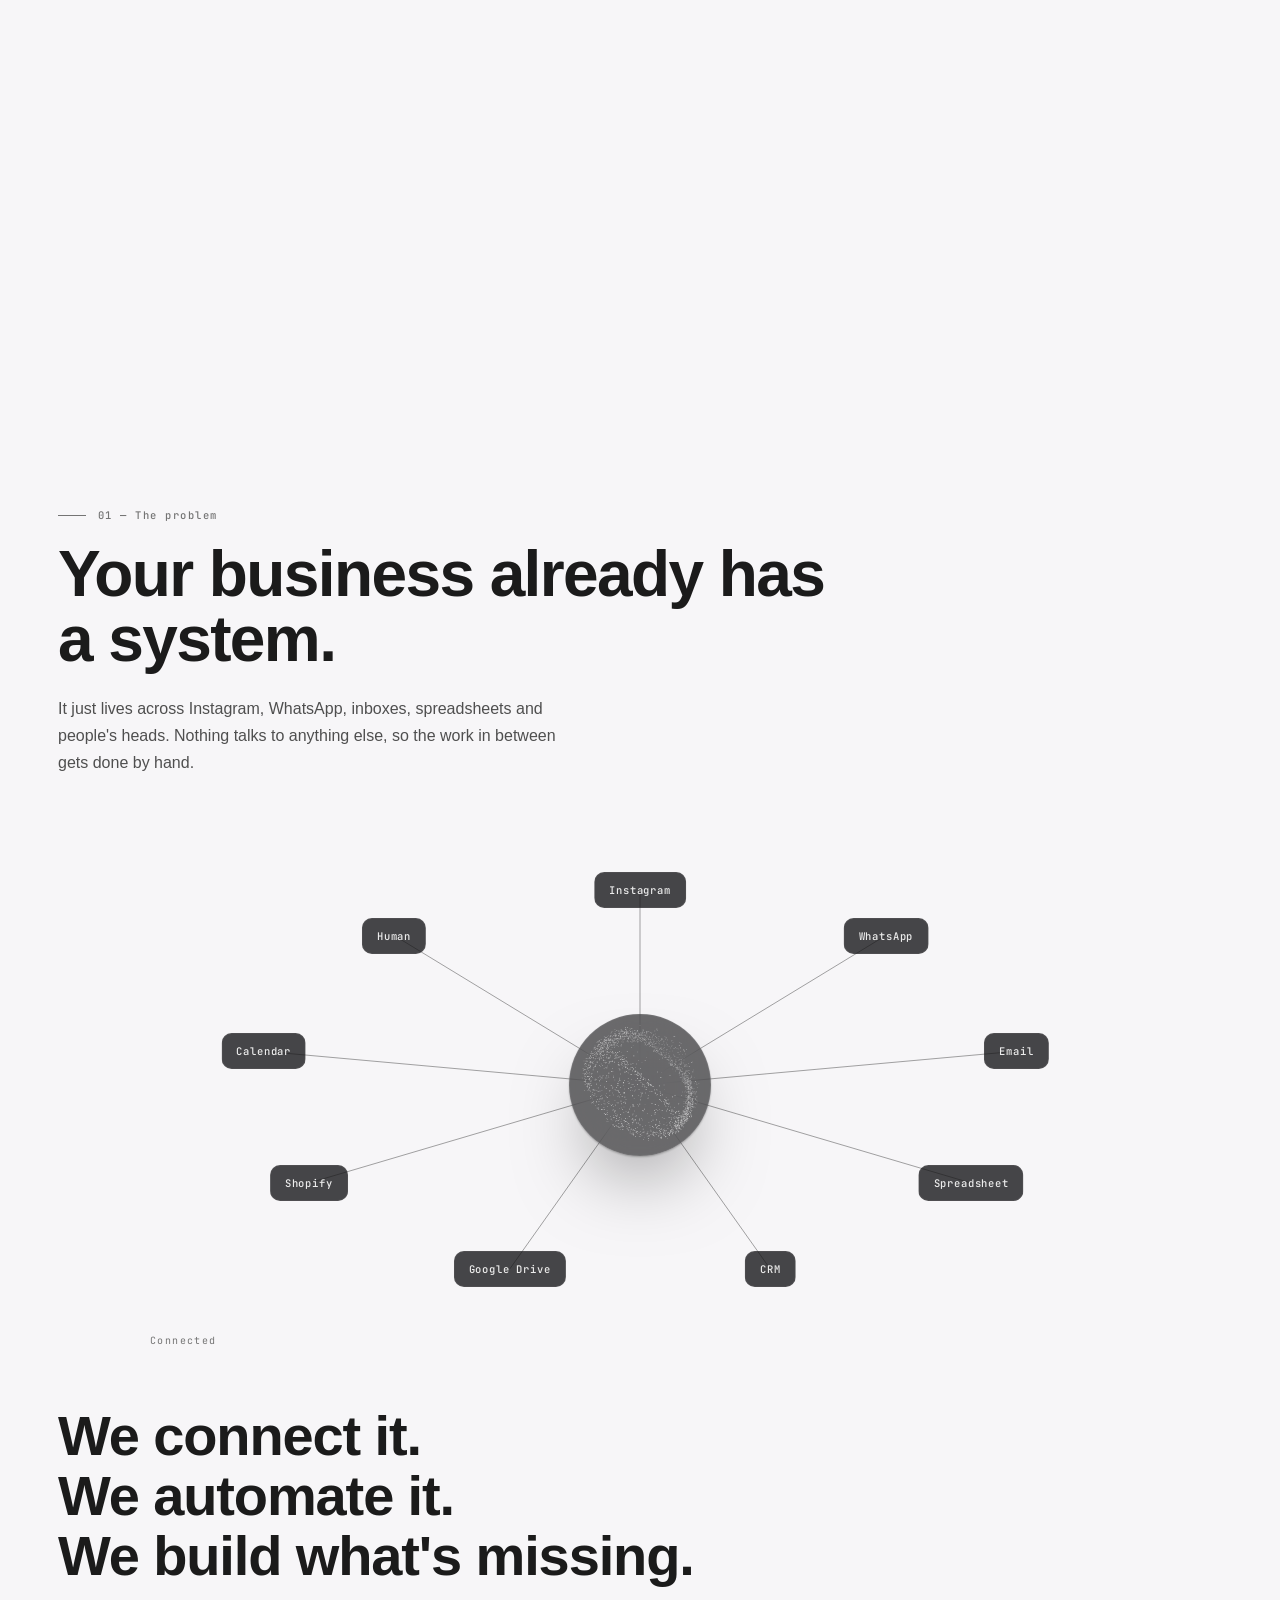
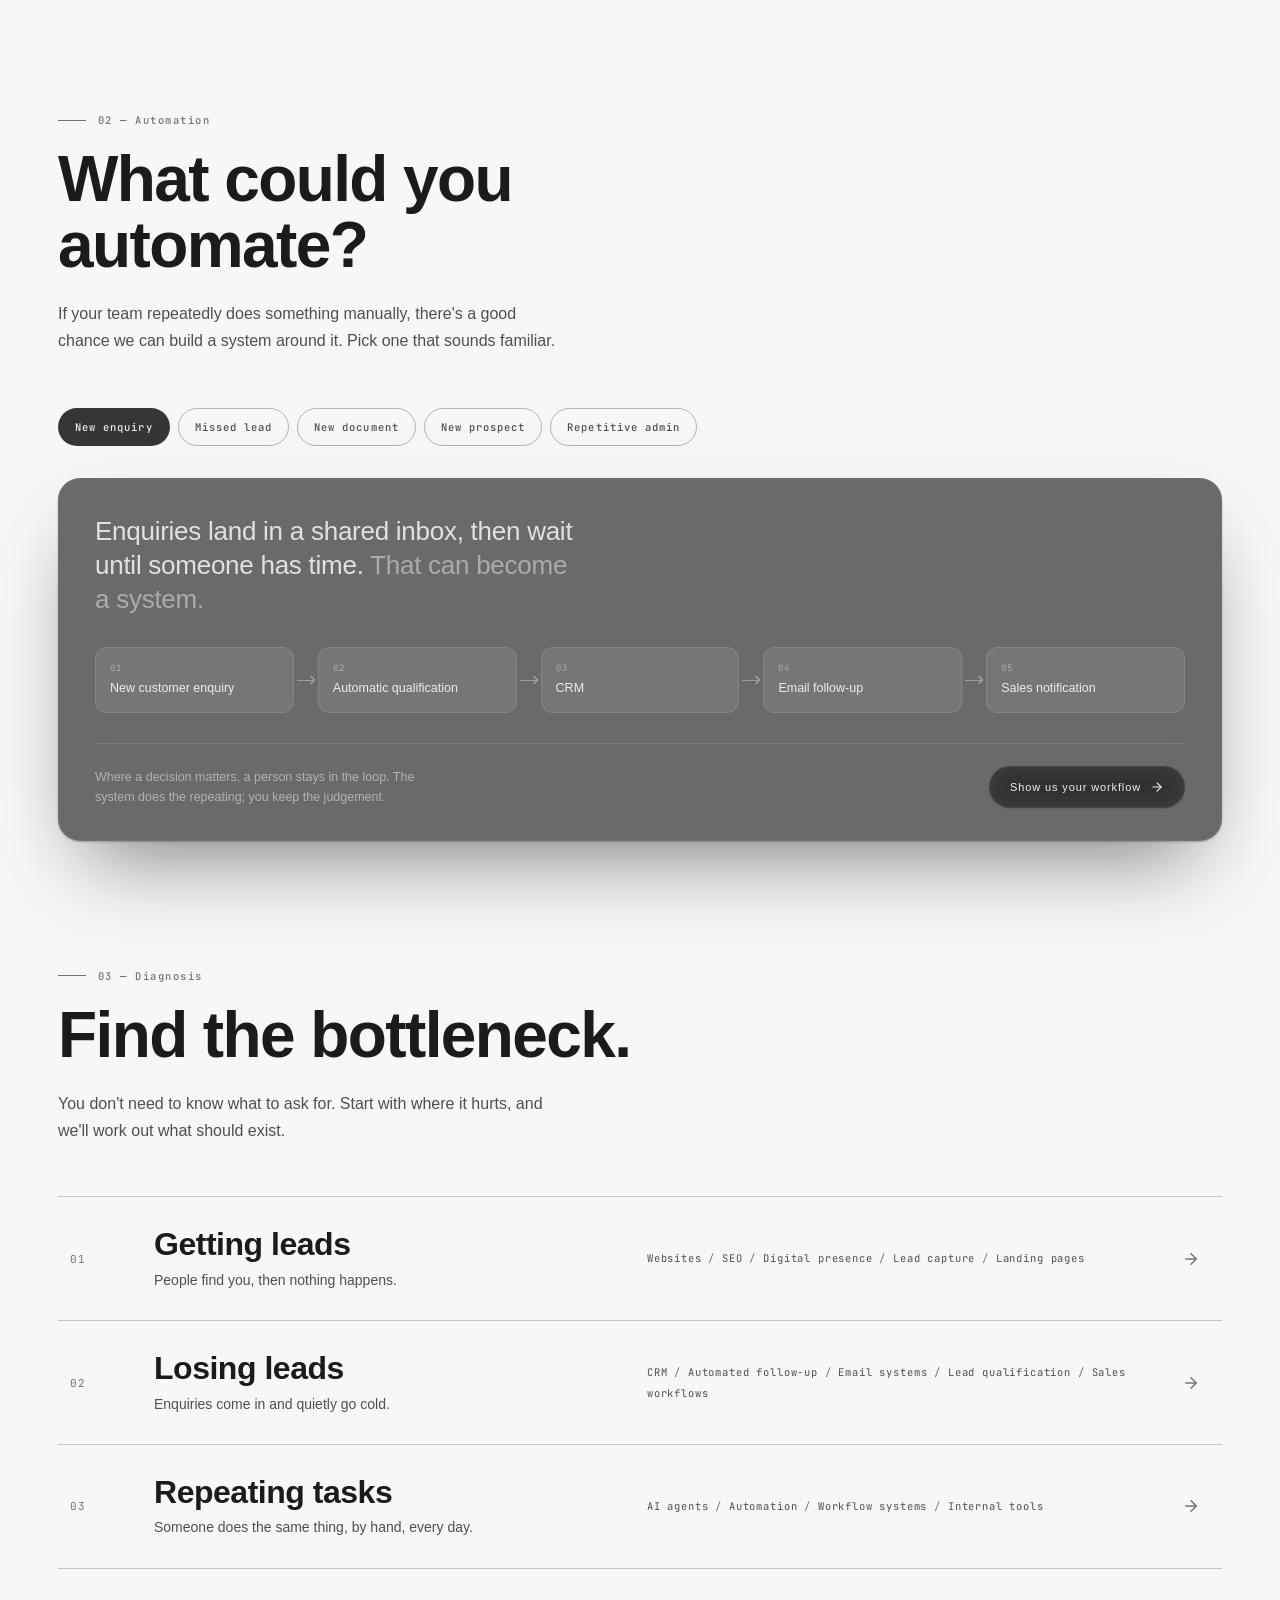
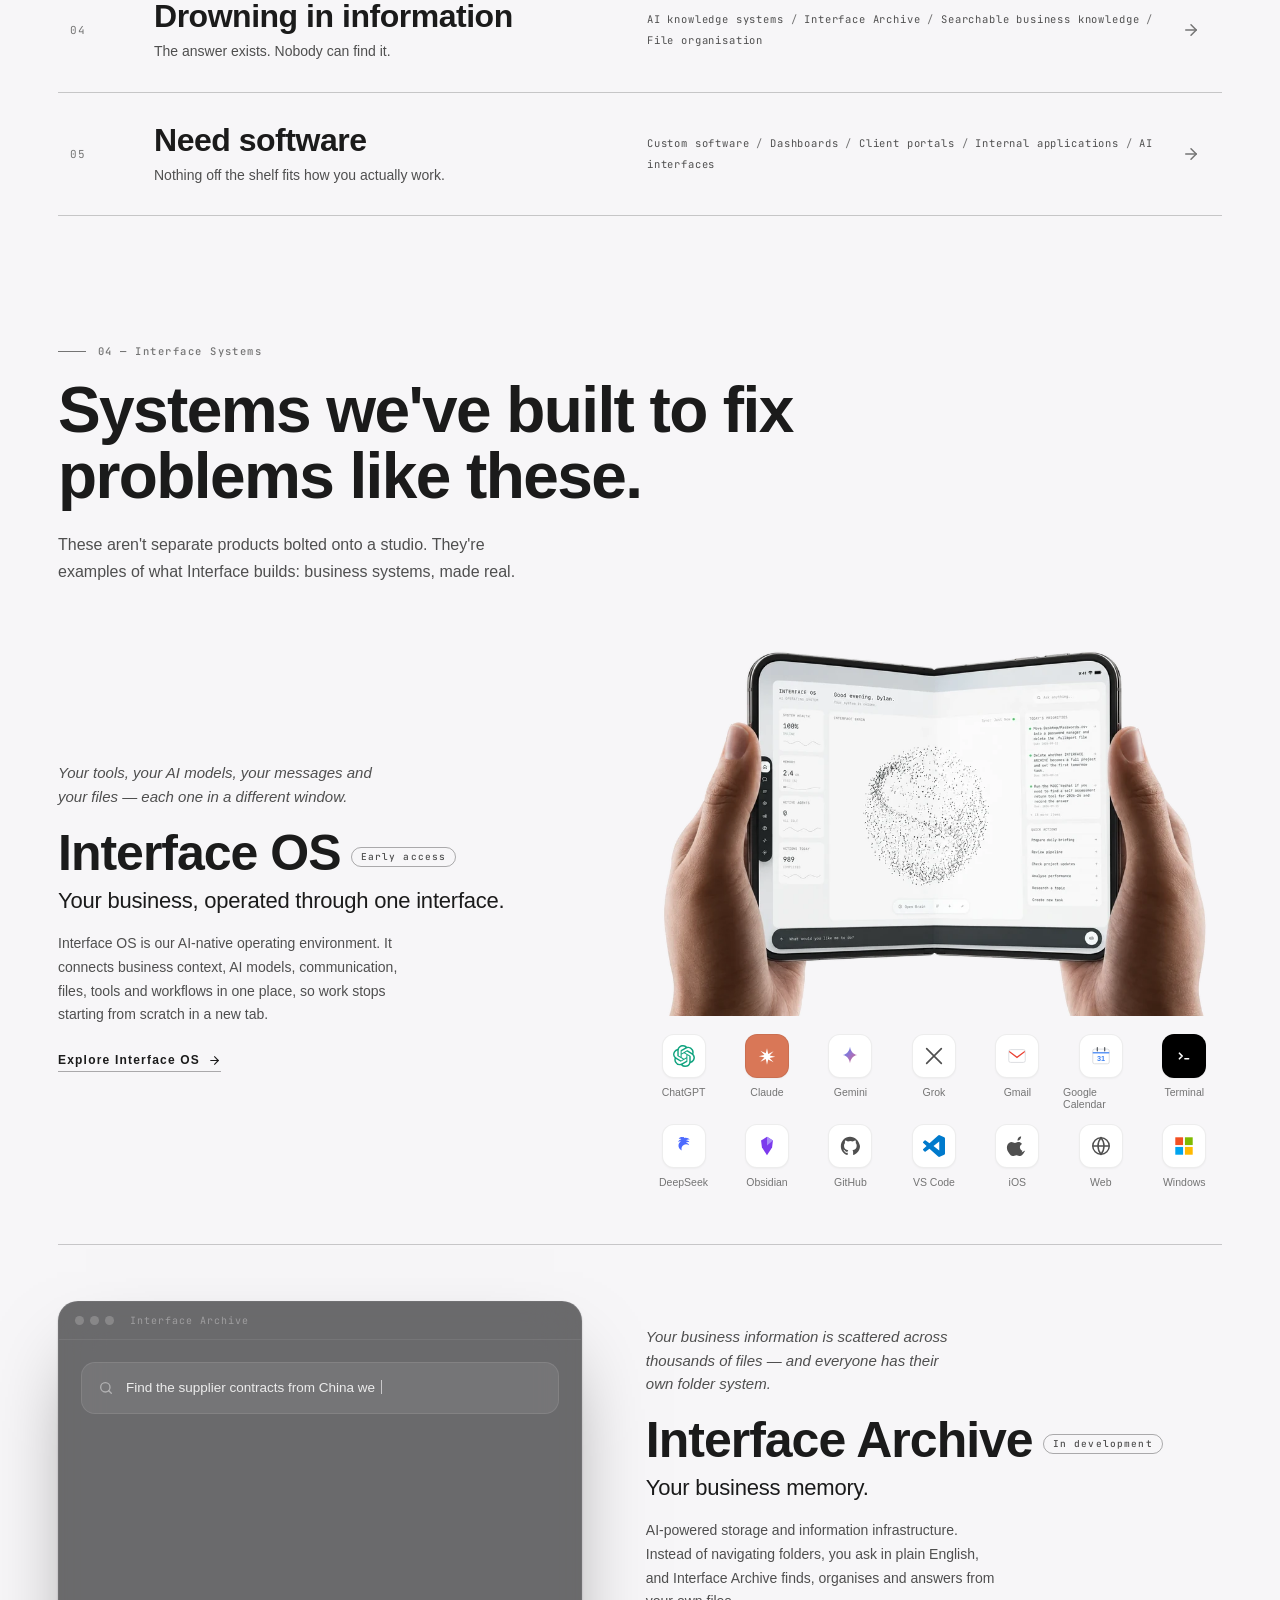
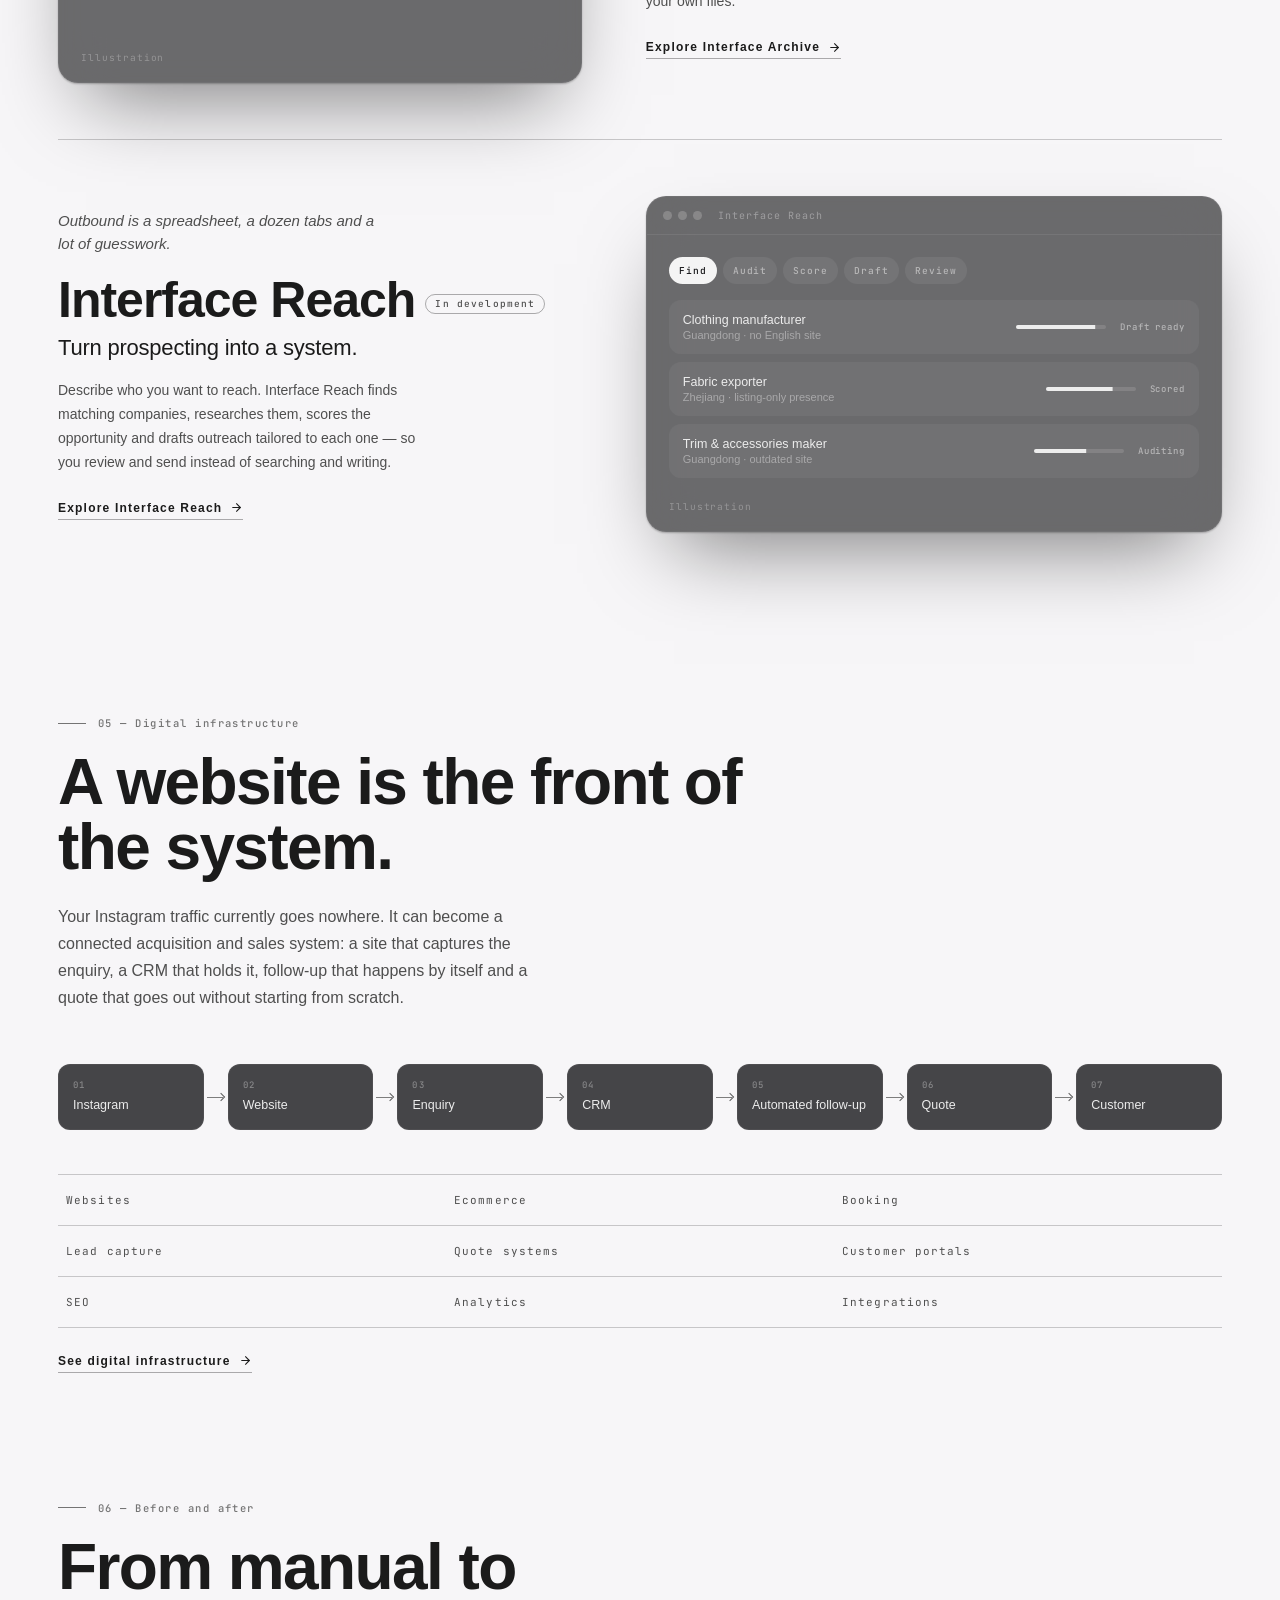
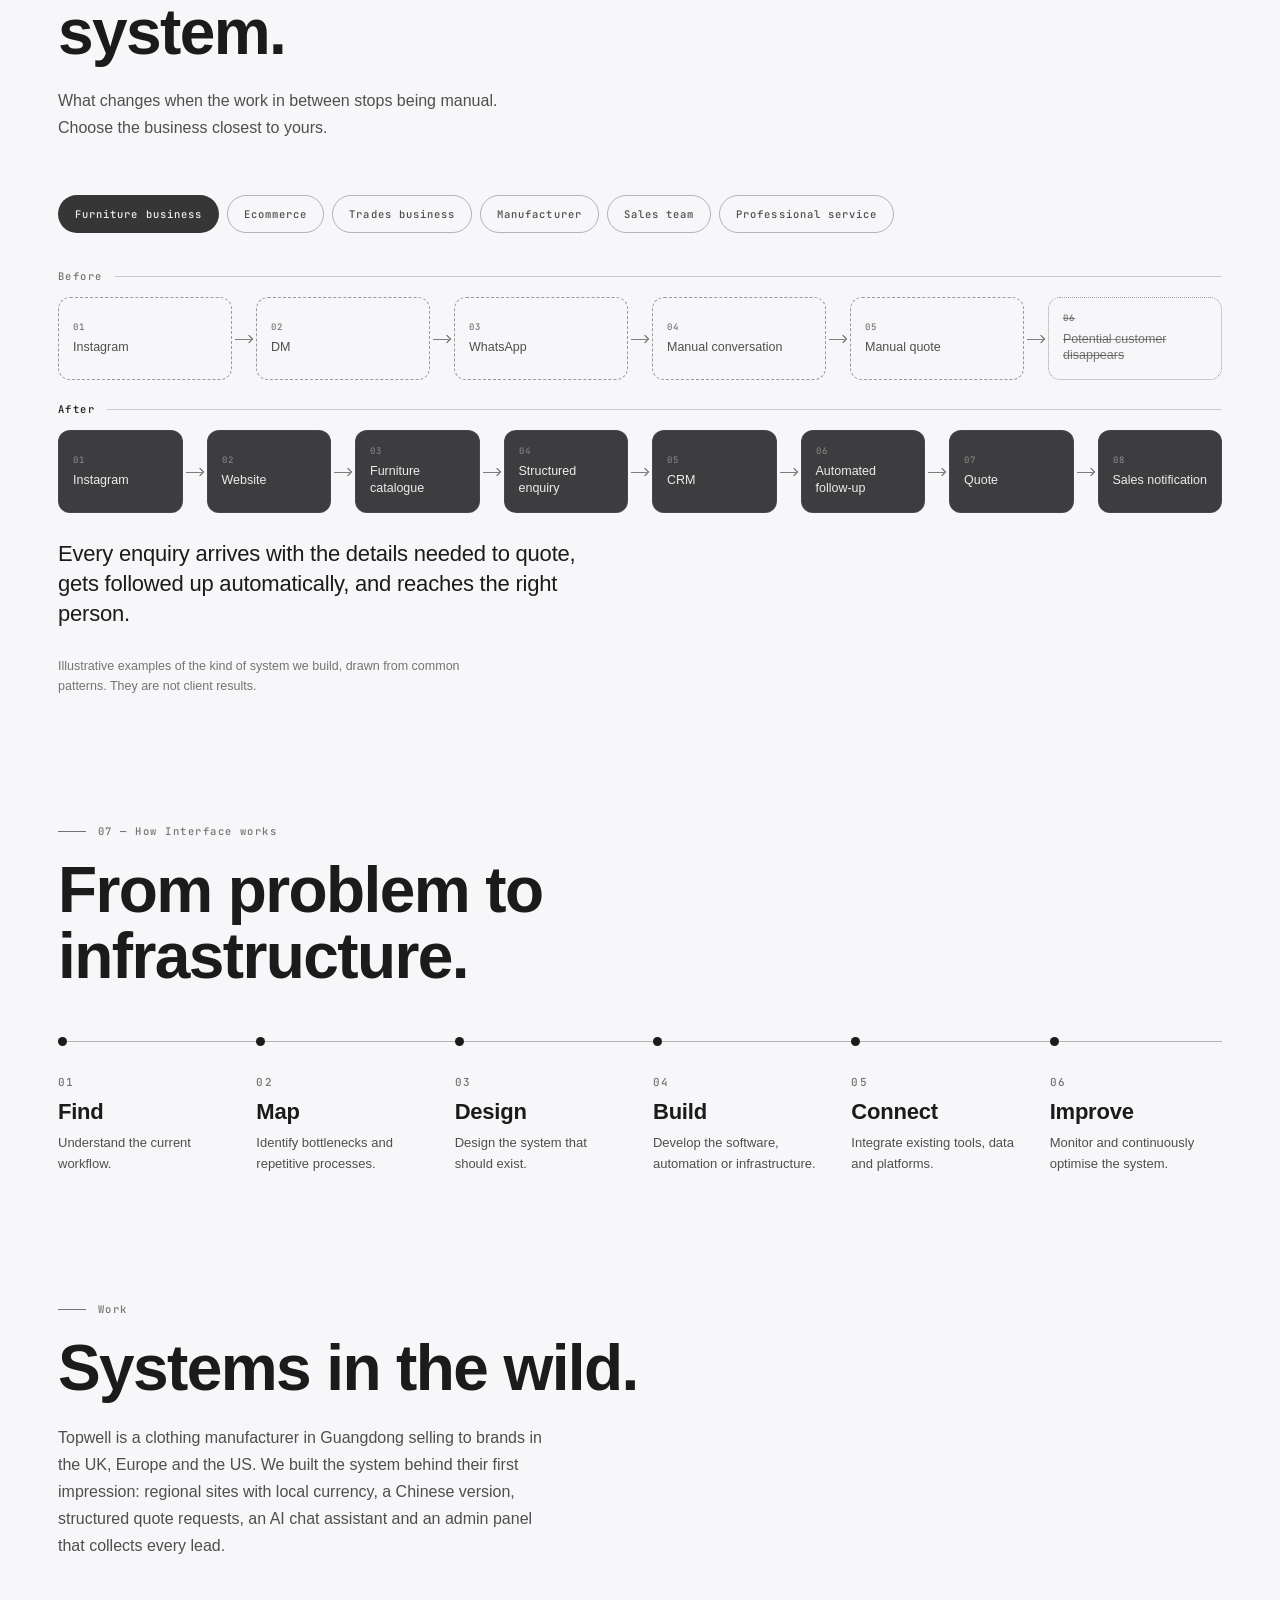
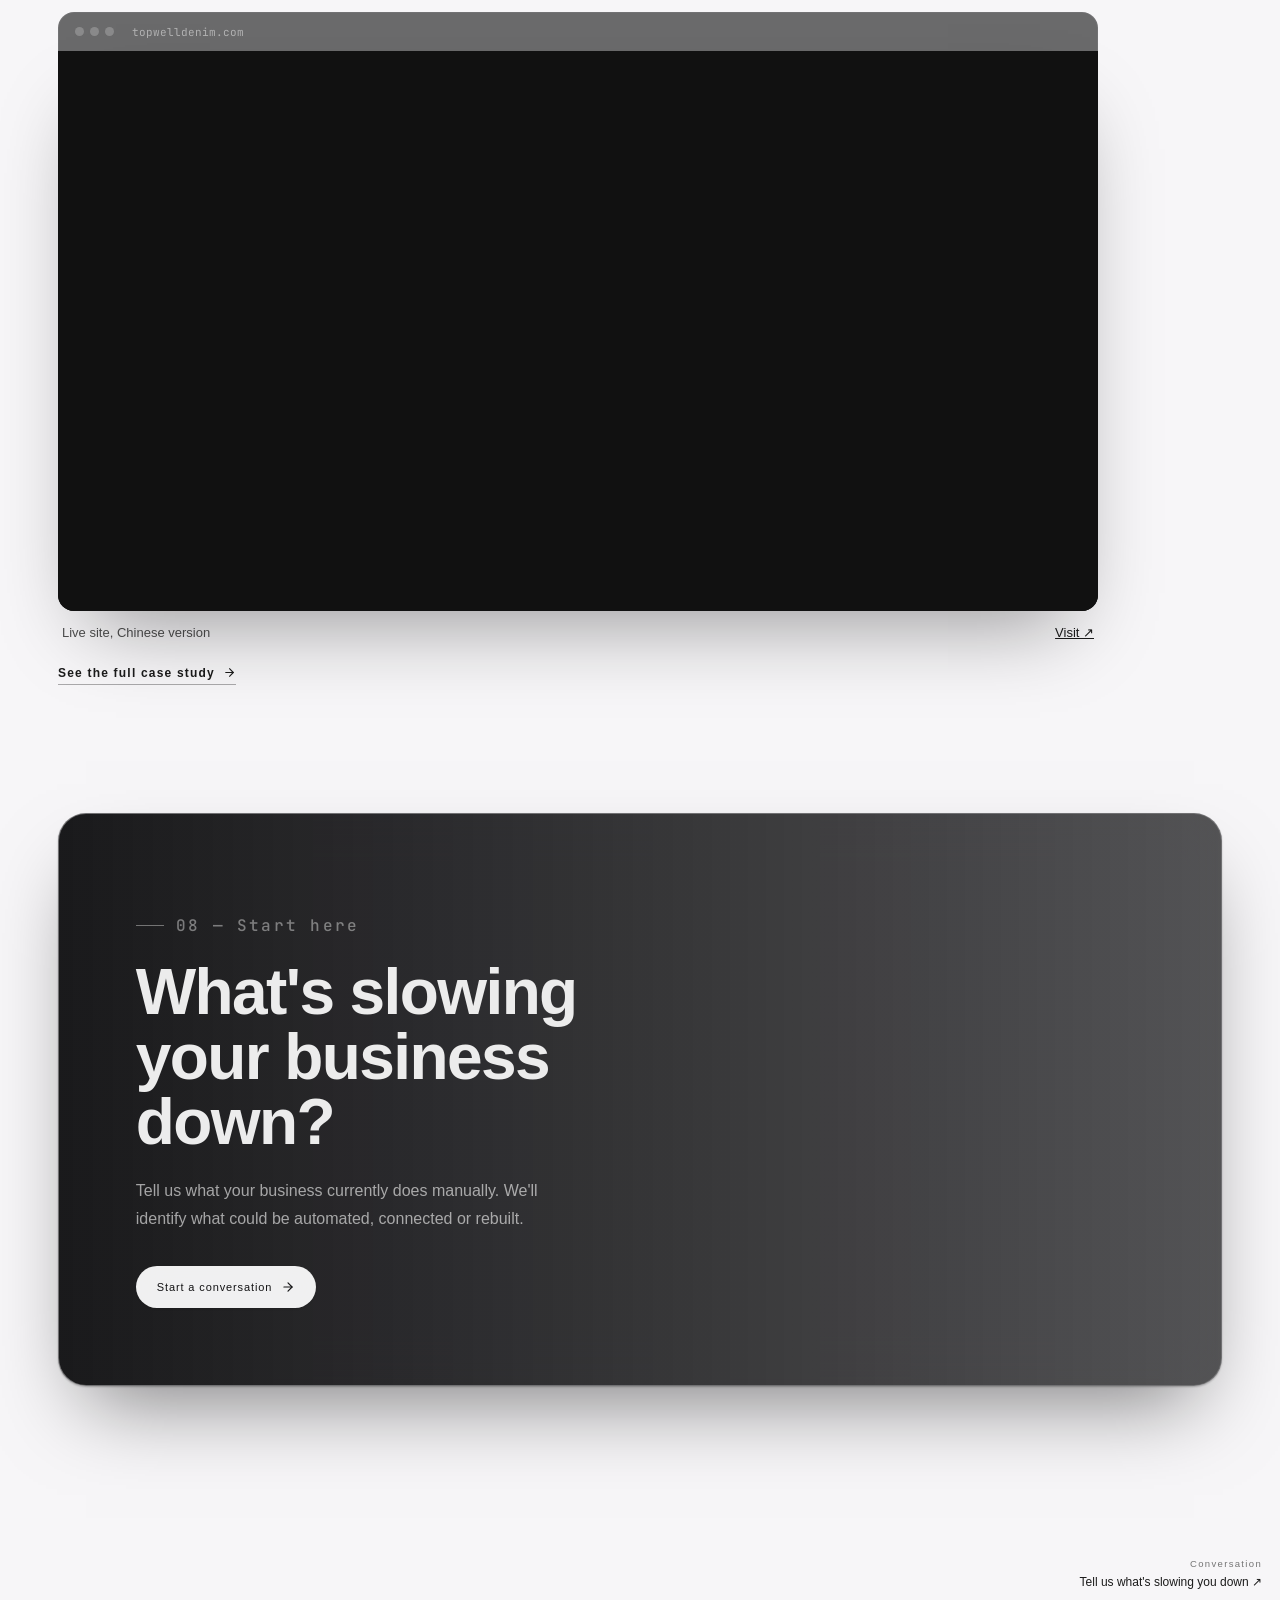
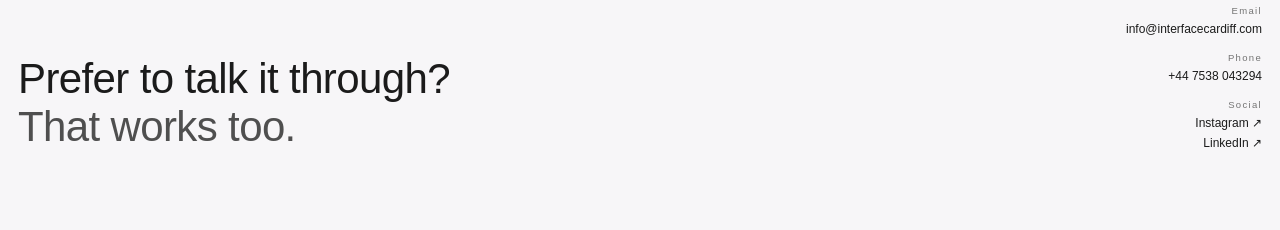
==== commit 4be50b25: "New laptop hero video; site backdrop matched to its flat off-white; app UI recording as CTA decor Co" ====
--- a/index.html
+++ b/index.html
@@ -82,7 +82,7 @@
 
 <link rel="preload" as="image" href="assets/img/hero-laptop-poster.webp" />
 <link rel="preload" as="video" href="assets/video/hero-laptop.mp4" type="video/mp4" />
-<link rel="stylesheet" href="style.css?v=ffd40e3" />
+<link rel="stylesheet" href="style.css?v=b58f979" />
 </head>
 <body class="loading page-home">
 
@@ -130,8 +130,6 @@
       <div class="design-orb-wrap" id="designOrbWrap"><canvas class="orb-canvas"></canvas></div>
       <div class="design-form-emerge home-emerge" id="designFormEmerge">
   <section class="hero-shot">
-    <canvas class="hero-backdrop-strip" id="heroBackdropStrip" aria-hidden="true"></canvas>
-    <canvas class="hero-backdrop-floor" id="heroBackdropFloor" aria-hidden="true"></canvas>
     <div class="hero-shot-media">
       <video id="heroLaptopVideo" autoplay muted loop playsinline preload="auto" poster="assets/img/hero-laptop-poster.webp" aria-label="Interface OS running on a laptop">
         <source src="assets/video/hero-laptop.mp4" type="video/mp4" />
@@ -373,7 +371,7 @@
 
   <!-- ===== 09 · THE CTA ===== -->
   <section class="sx" id="start">
-    <div class="sx-cta glass">
+    <div class="sx-cta glass"><video class="sx-cta-video" autoplay muted loop playsinline preload="metadata" aria-hidden="true" tabindex="-1"><source src="assets/video/app-ui.mp4" type="video/mp4" /></video>
       <p class="sx-eyebrow" style="color:rgba(236,236,236,.45)">08 — Start here</p>
       <h2 class="sx-title">What's slowing your business down?</h2>
       <p>Tell us what your business currently does manually. We'll identify what could be automated, connected or rebuilt.</p>
@@ -393,8 +391,8 @@
 </main>
 
 <script src="assets/orb.js"></script>
-<script src="script.js?v=ffd40e3"></script>
-<script src="assets/systems.js?v=ffd40e3"></script>
+<script src="script.js?v=b58f979"></script>
+<script src="assets/systems.js?v=b58f979"></script>
 <script>
 (function () {
   var stage = document.getElementById('designStage');
@@ -462,50 +460,5 @@
 })();
 </script>
 
-<script>
-(function () {
-  // Continue the laptop video's own backdrop gradient (including its slow
-  // lighting change over the loop) past the video's right edge, by
-  // stretching the video's clean left-edge pixel column across the area
-  // beside it, redrawn every frame so it stays perfectly in sync.
-  var v = document.getElementById('heroLaptopVideo');
-  var c = document.getElementById('heroBackdropStrip');
-  var media = v && v.parentElement;
-  var hero = c && c.parentElement;
-  if (!v || !c || !media || !hero) return;
-  var ctx = c.getContext('2d');
-  c.width = 4; c.height = 256;
-  var fl = document.getElementById('heroBackdropFloor');
-  var fctx = fl.getContext('2d');
-  fl.width = 2; fl.height = 2;
-
-  function place() {
-    var left = media.offsetLeft + media.offsetWidth - 1;
-    c.style.left = left + 'px';
-    c.style.width = Math.max(0, hero.offsetWidth - left) + 'px';
-    c.style.top = media.offsetTop + 'px';
-    c.style.height = media.offsetHeight + 'px';
-    fl.style.left = media.offsetLeft + 'px';
-    fl.style.top = (media.offsetTop + media.offsetHeight - 1) + 'px';
-    fl.style.width = hero.offsetWidth - media.offsetLeft + 'px';
-  }
-  function draw() {
-    var vw = v.videoWidth, vh = v.videoHeight;
-    if (vw && v.readyState >= 2) {
-      var bw = v.clientWidth, bh = v.clientHeight;
-      var scale = Math.max(bw / vw, bh / vh);
-      var visW = bw / scale, visH = bh / scale;
-      var sx = 0.5, sy = (vh - visH) / 2; /* source x=0 is always clean backdrop; the cover crop can reveal the laptop at the visible edge */
-      ctx.drawImage(v, sx, sy, 1, visH, 0, 0, c.width, c.height);
-      fctx.drawImage(v, sx, sy + visH - 3, 1, 2, 0, 0, fl.width, fl.height);
-    }
-    requestAnimationFrame(draw);
-  }
-  place();
-  window.addEventListener('resize', place);
-  v.addEventListener('loadedmetadata', place);
-  requestAnimationFrame(draw);
-})();
-</script>
 </body>
 </html>
--- a/style.css
+++ b/style.css
@@ -67,7 +67,7 @@
      a flat single colour reads as plain opaque paint no matter how much
      backdrop-filter you throw at it — so this carries a soft white-to-grey
      wash plus a faint accent glow rather than one flat tone. */
-  background: #c9c9c9; /* flat — matches the laptop hero video's own backdrop (rgb 201) */
+  background: #f7f6f8; /* flat — matches the laptop hero video's own backdrop exactly (rgb 247,246,248) */
   -webkit-font-smoothing: antialiased;
   -moz-osx-font-smoothing: grayscale;
   min-height: 100vh;
@@ -1824,3 +1824,14 @@
 .about-three h3 { margin: 12px 0 10px; font-family: var(--font-display); font-weight: 600; font-size: 21px; line-height: 1.2; letter-spacing: -0.015em; }
 .about-three p { font-size: 13.5px; line-height: 1.65; color: var(--ink-2); }
 @media (max-width: 800px) { .about-three { grid-template-columns: 1fr; } .about-three > div, .about-three > div + div { padding: 24px 0; border-left: 0; border-bottom: 1px solid rgba(27,27,27,0.16); } }
+
+/* laptop video: the clip's flat backdrop equals the page colour, so only the
+   laptop matters — keep its screen side in view when the box crops the width */
+.home-emerge .hero-shot-media video { object-position: 100% 50%; }
+
+/* app UI screen recording as dimmed decor behind the closing CTAs */
+.sx-cta { position: relative; overflow: hidden; isolation: isolate; }
+.sx-cta > *:not(.sx-cta-video) { position: relative; z-index: 1; }
+.sx-cta-video { position: absolute; inset: 0; width: 100%; height: 100%; object-fit: cover; z-index: 0; opacity: .34; pointer-events: none; }
+.sx-cta::after { content: ""; position: absolute; inset: 0; z-index: 0; pointer-events: none; background: linear-gradient(90deg, rgba(14,14,16,0.88) 0%, rgba(14,14,16,0.55) 55%, rgba(14,14,16,0.25) 100%); }
+@media (prefers-reduced-motion: reduce) { .sx-cta-video { display: none; } }
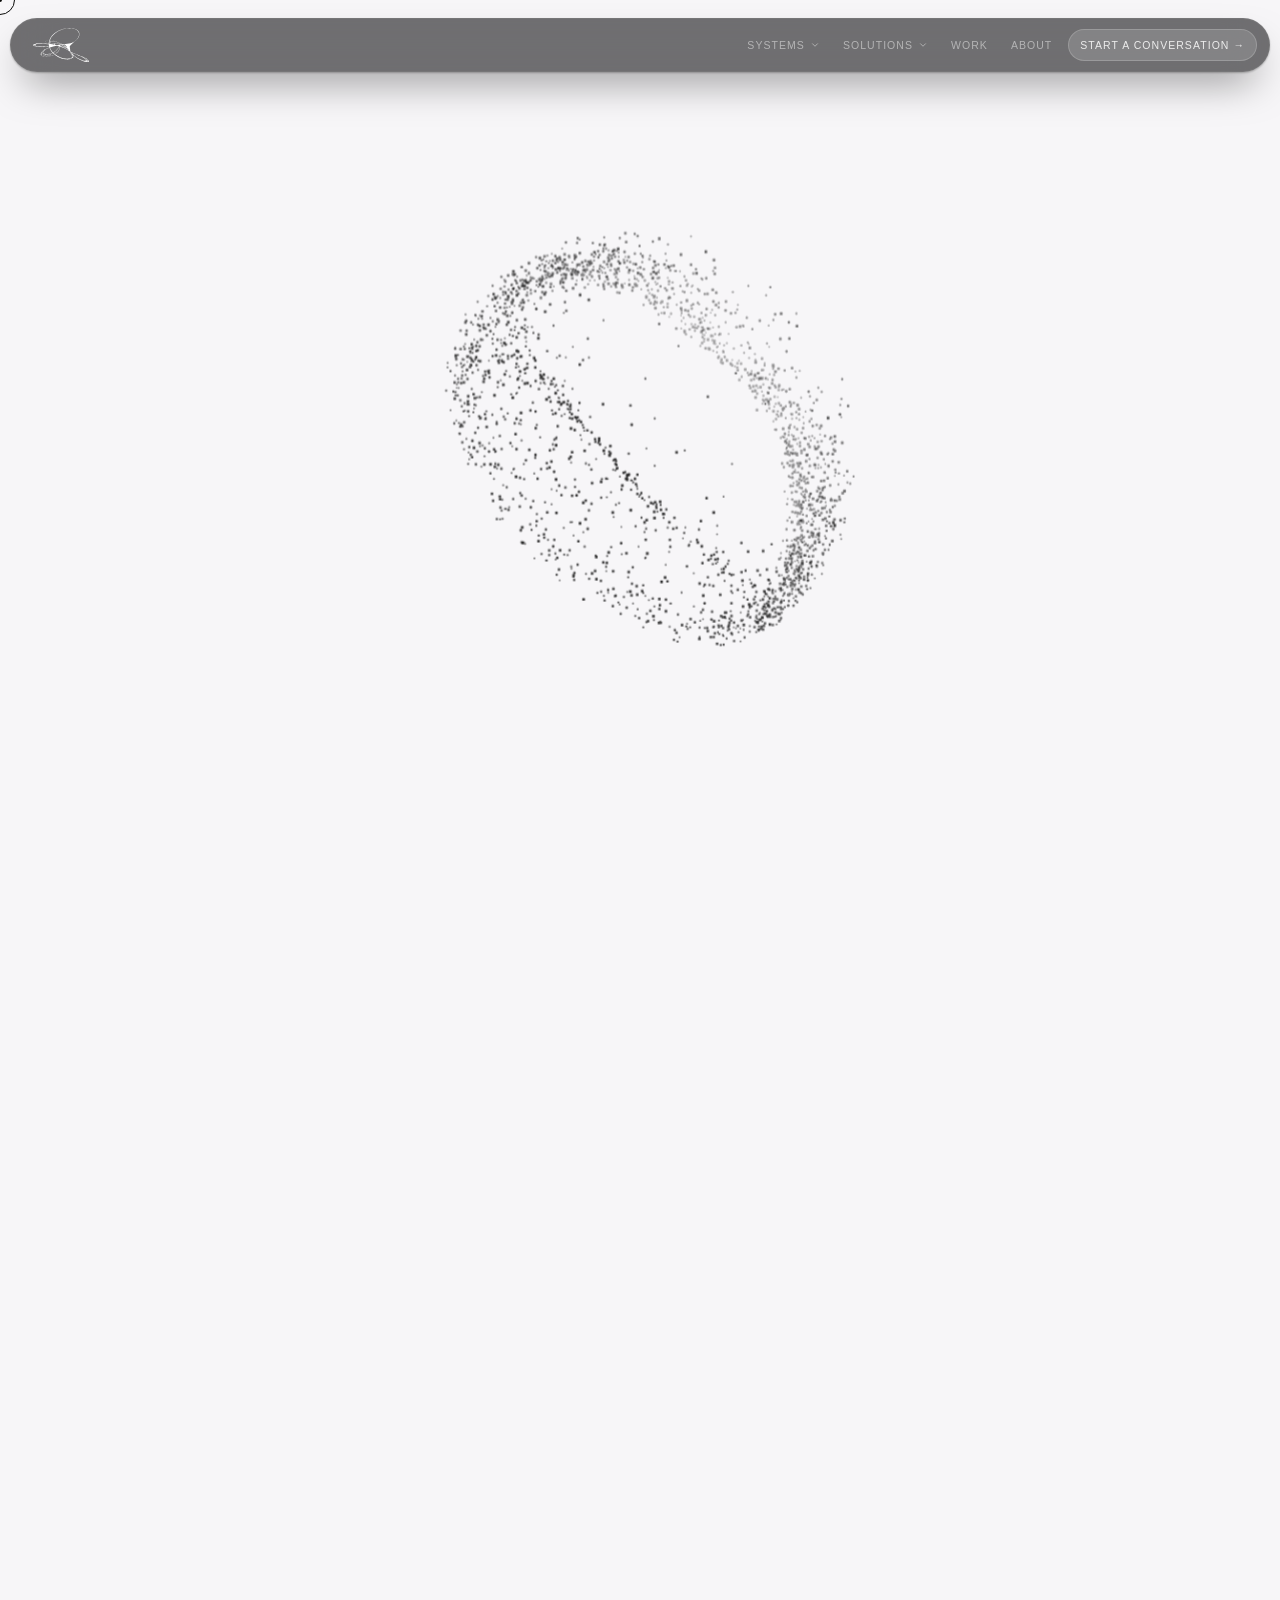
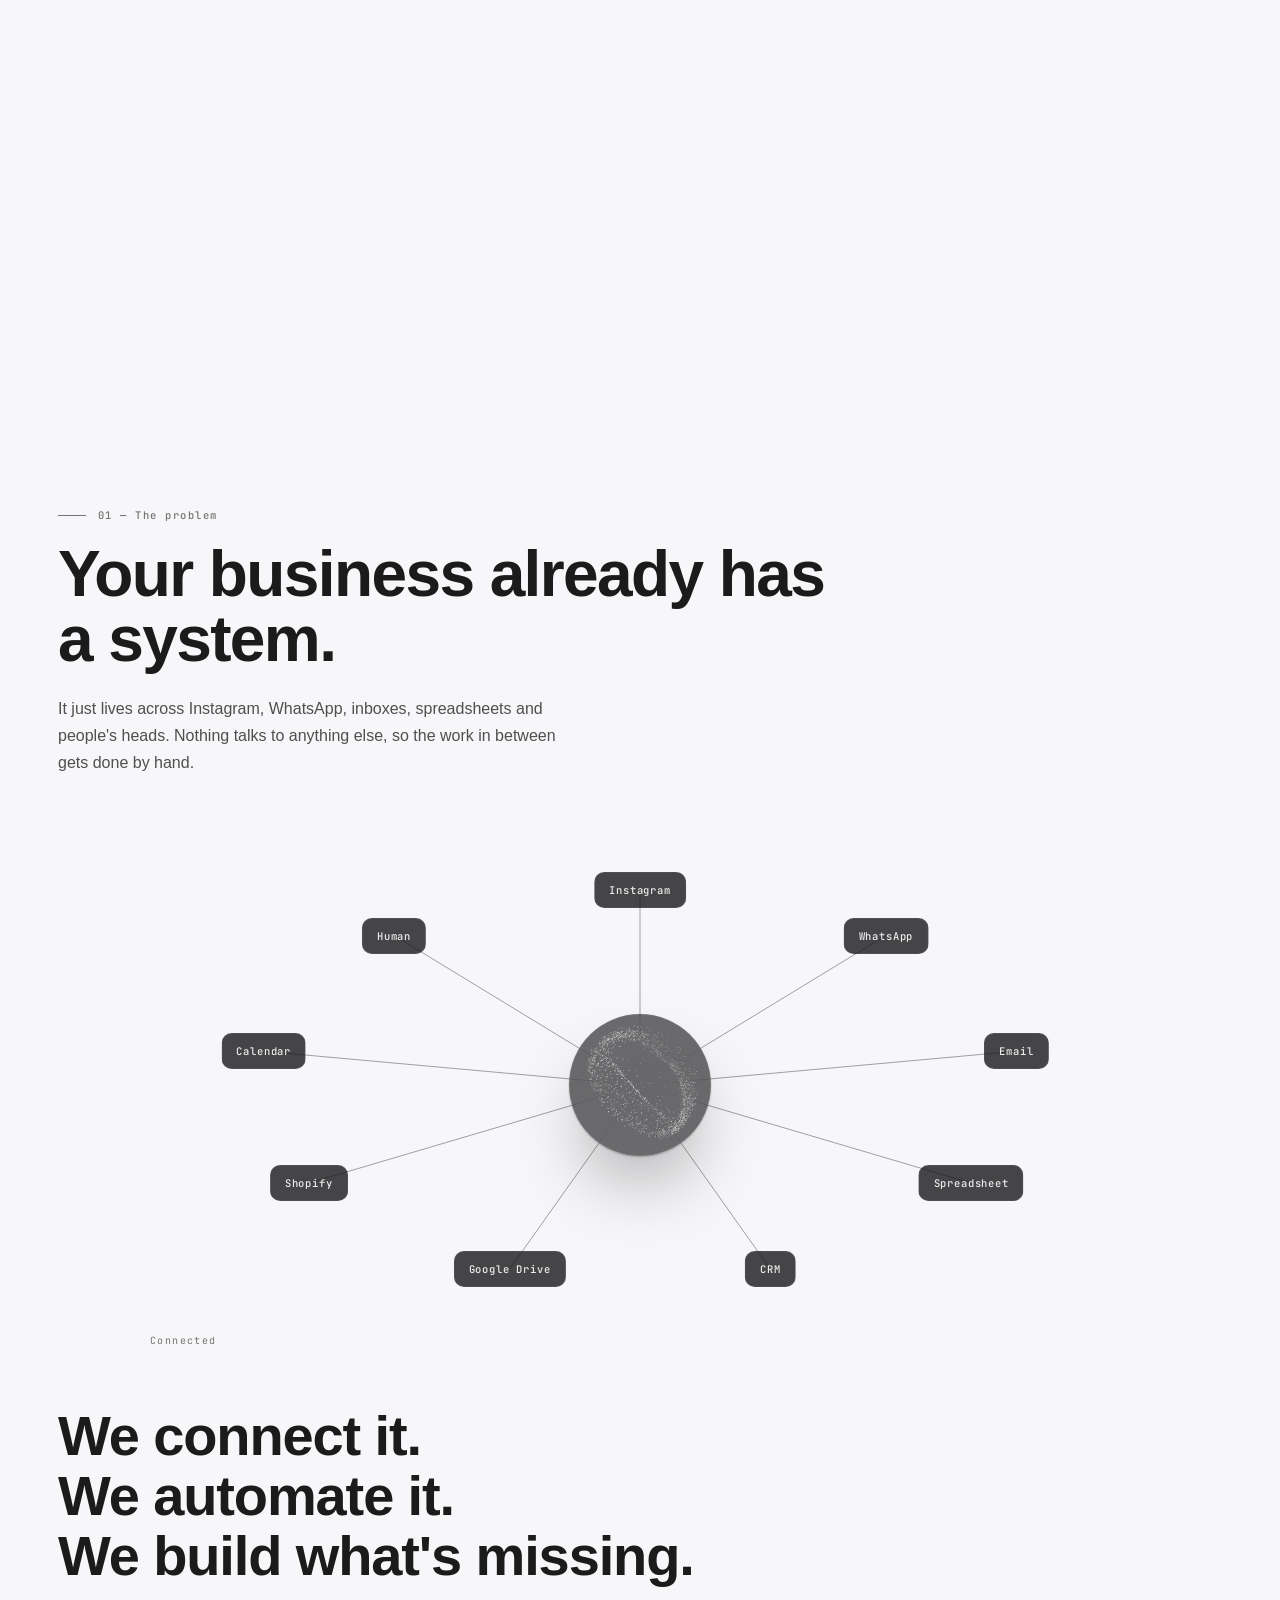
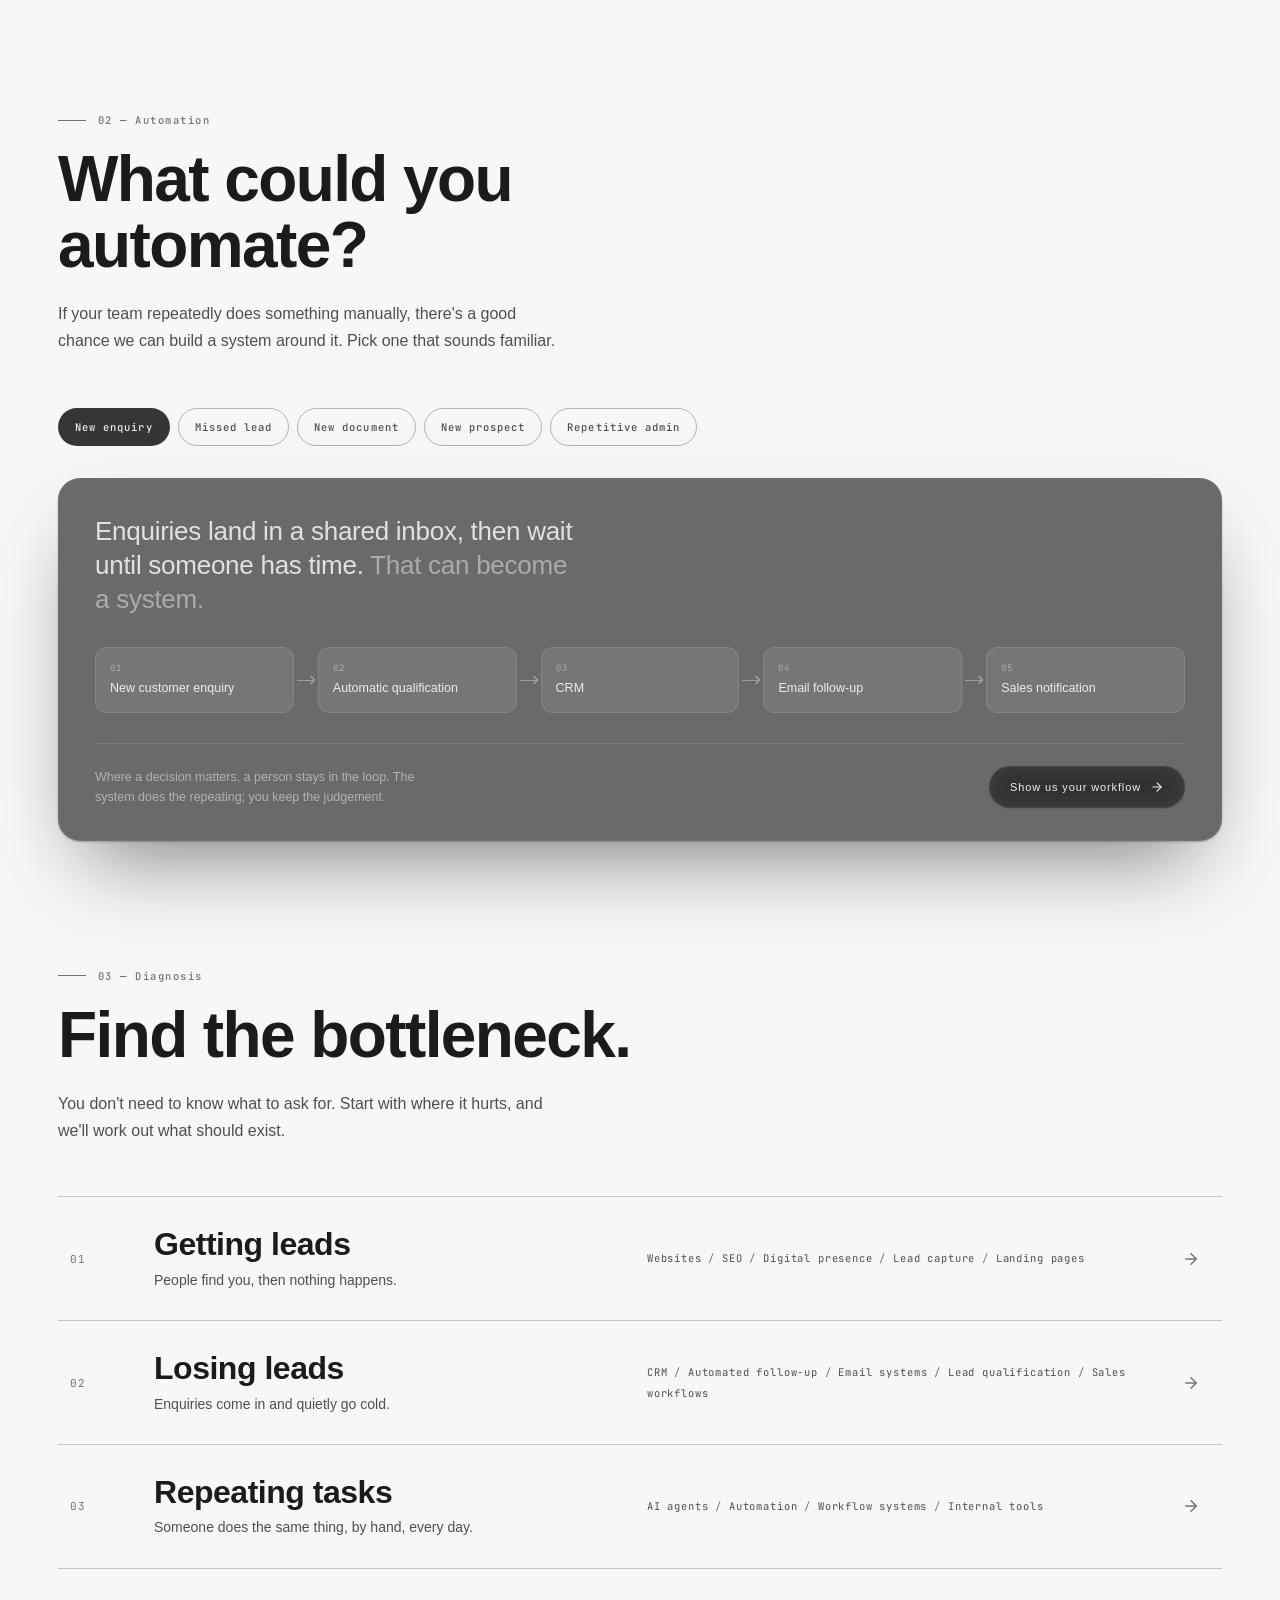
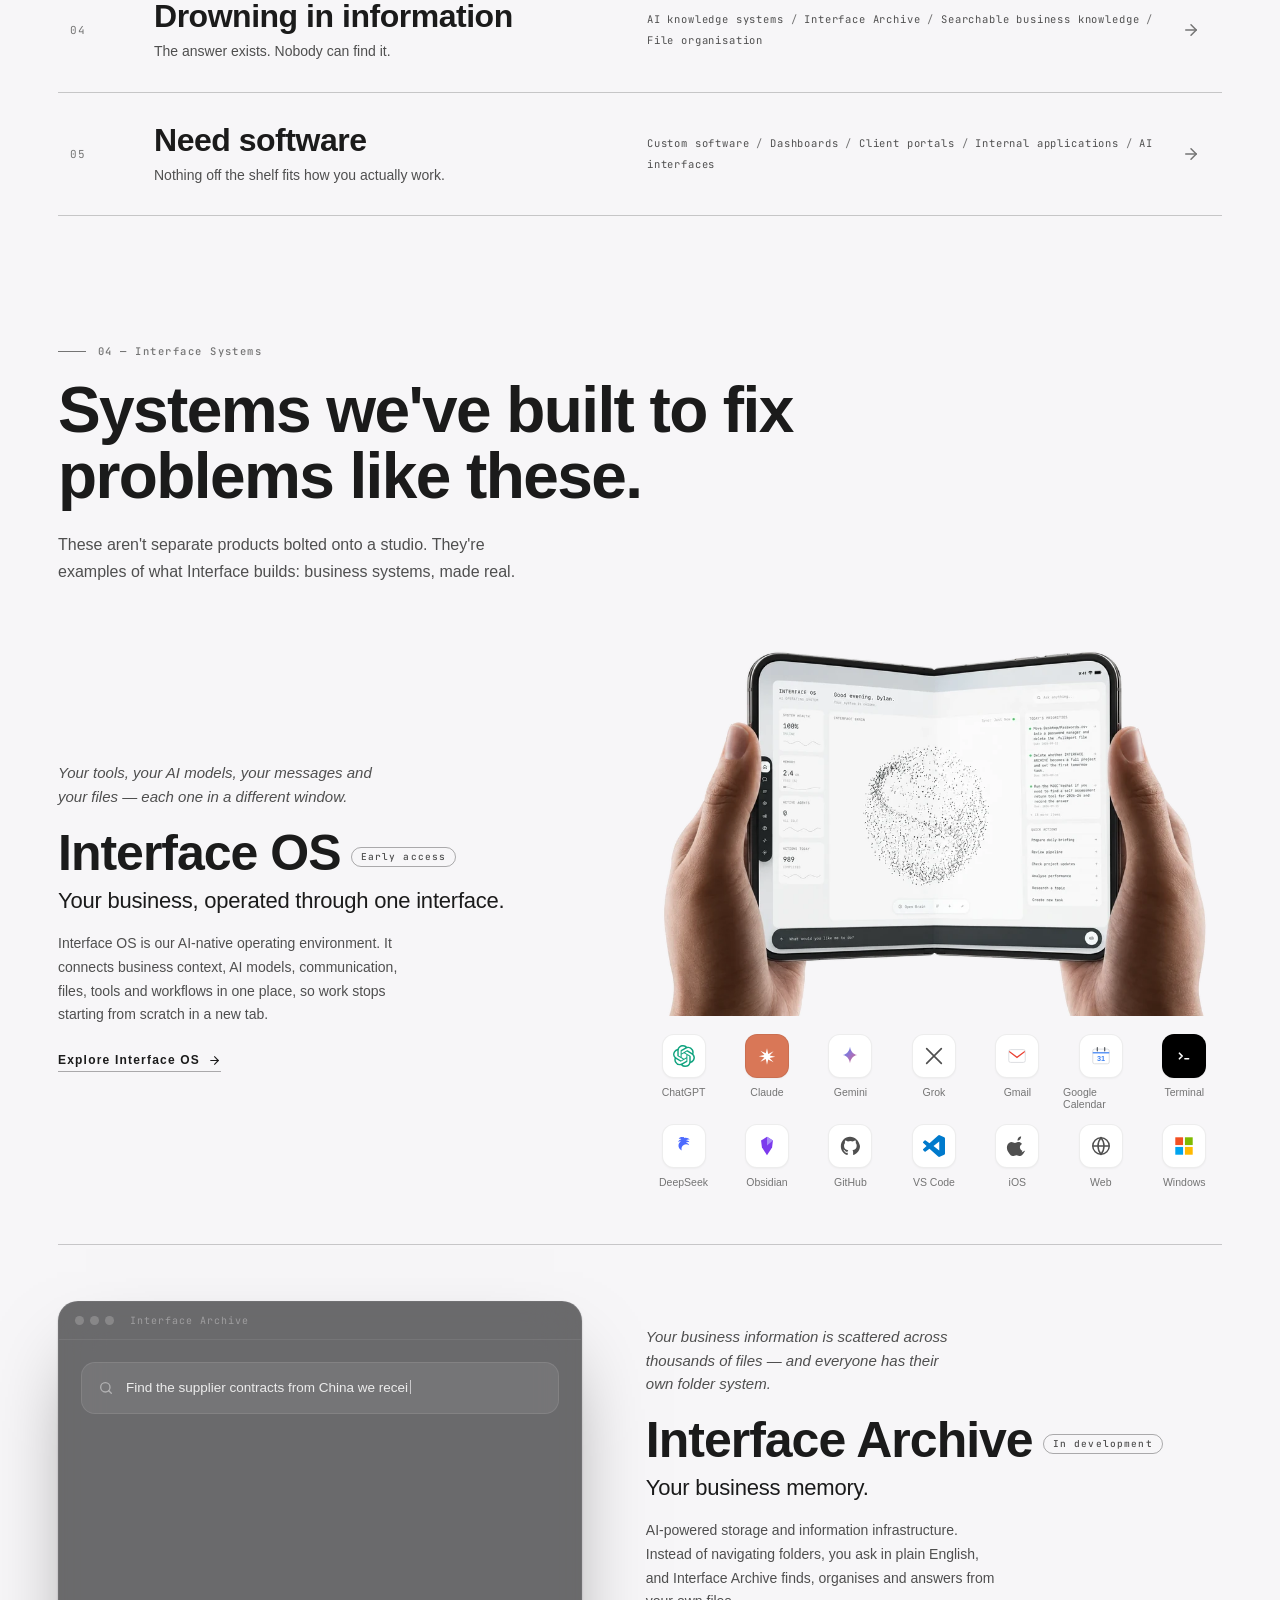
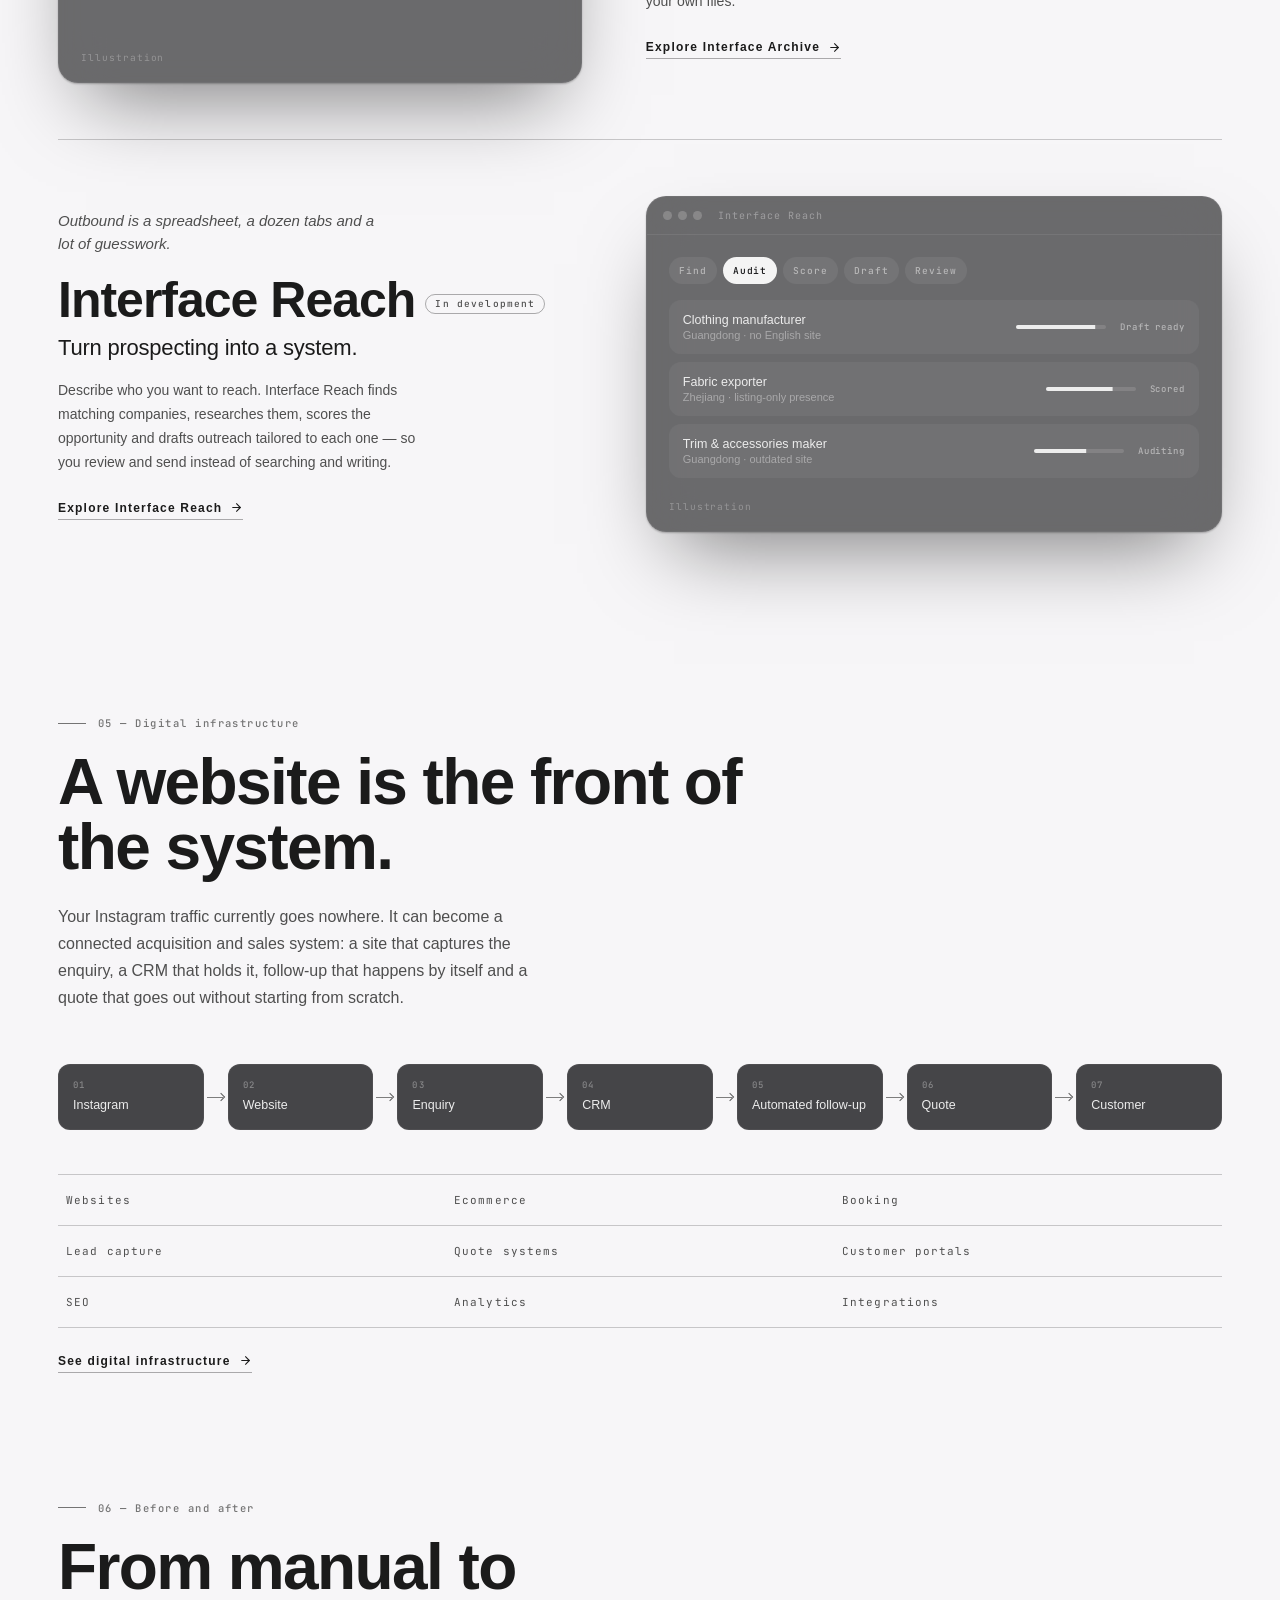
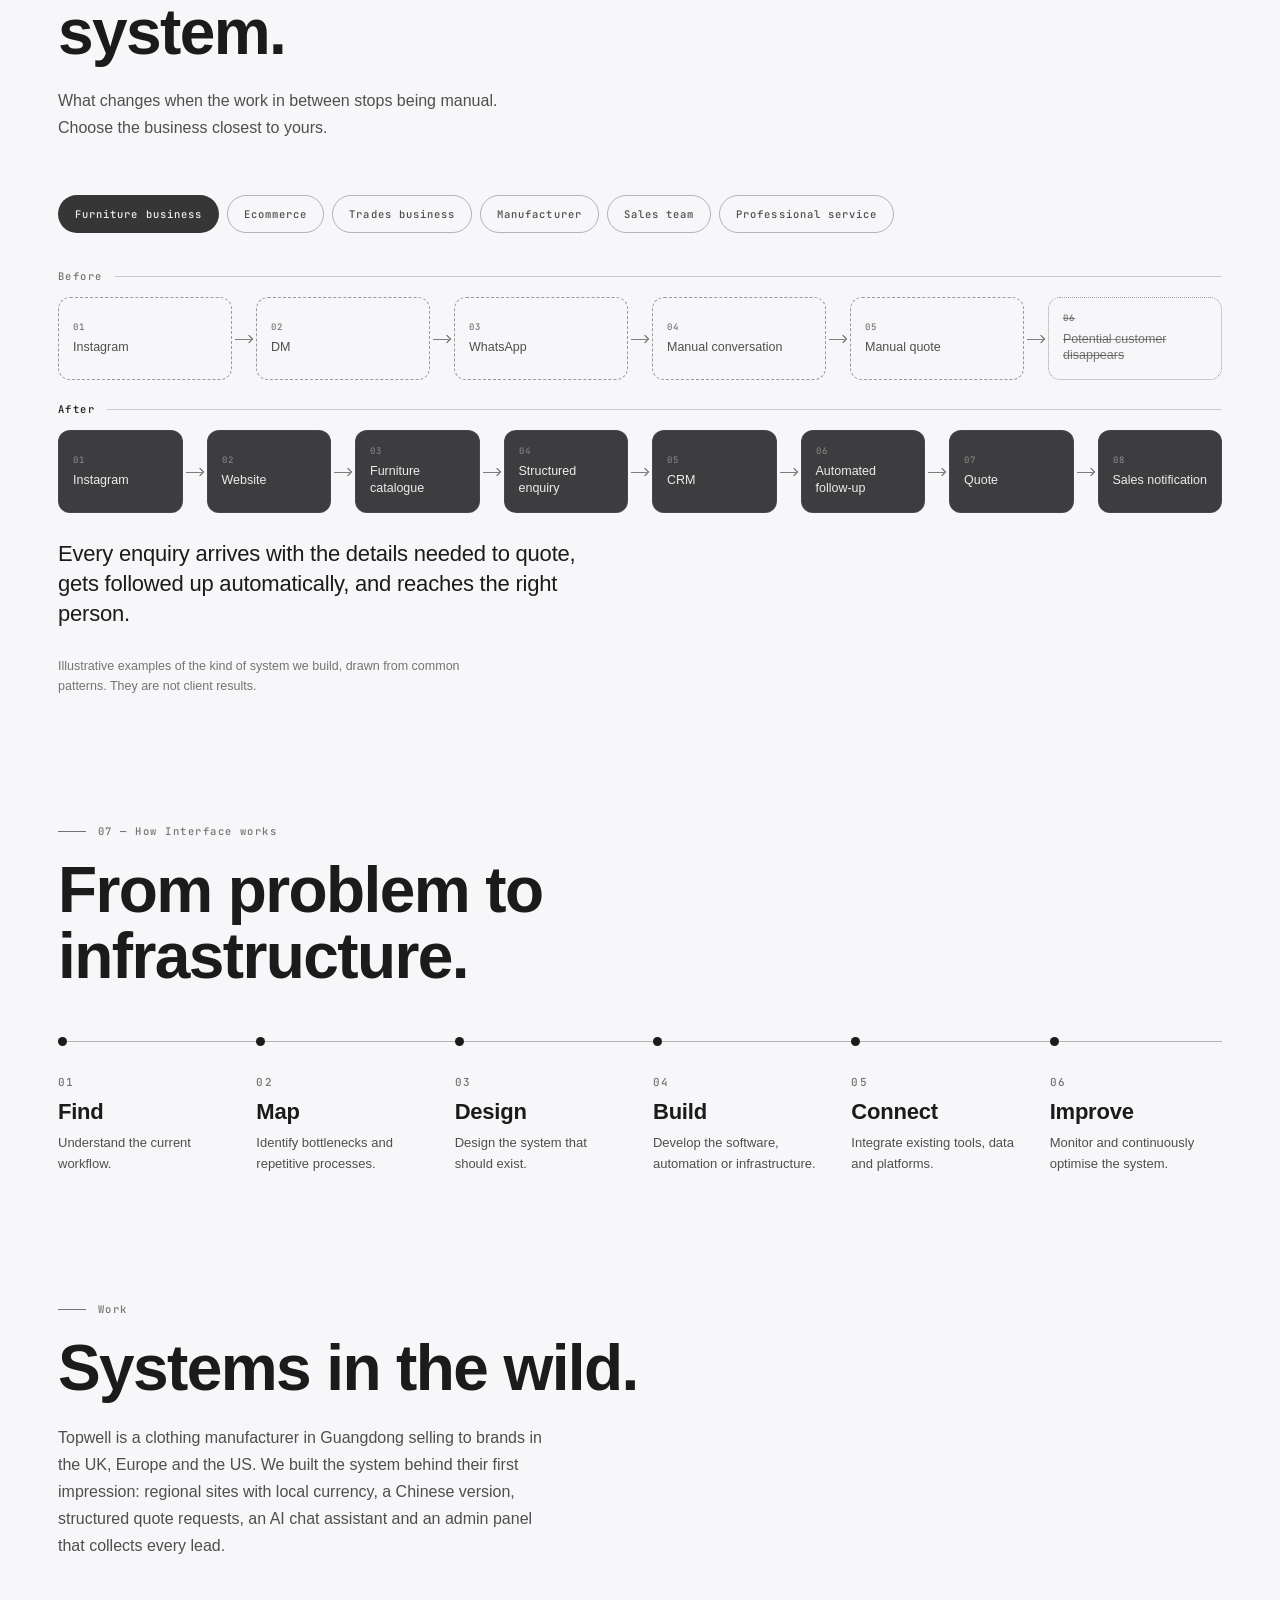
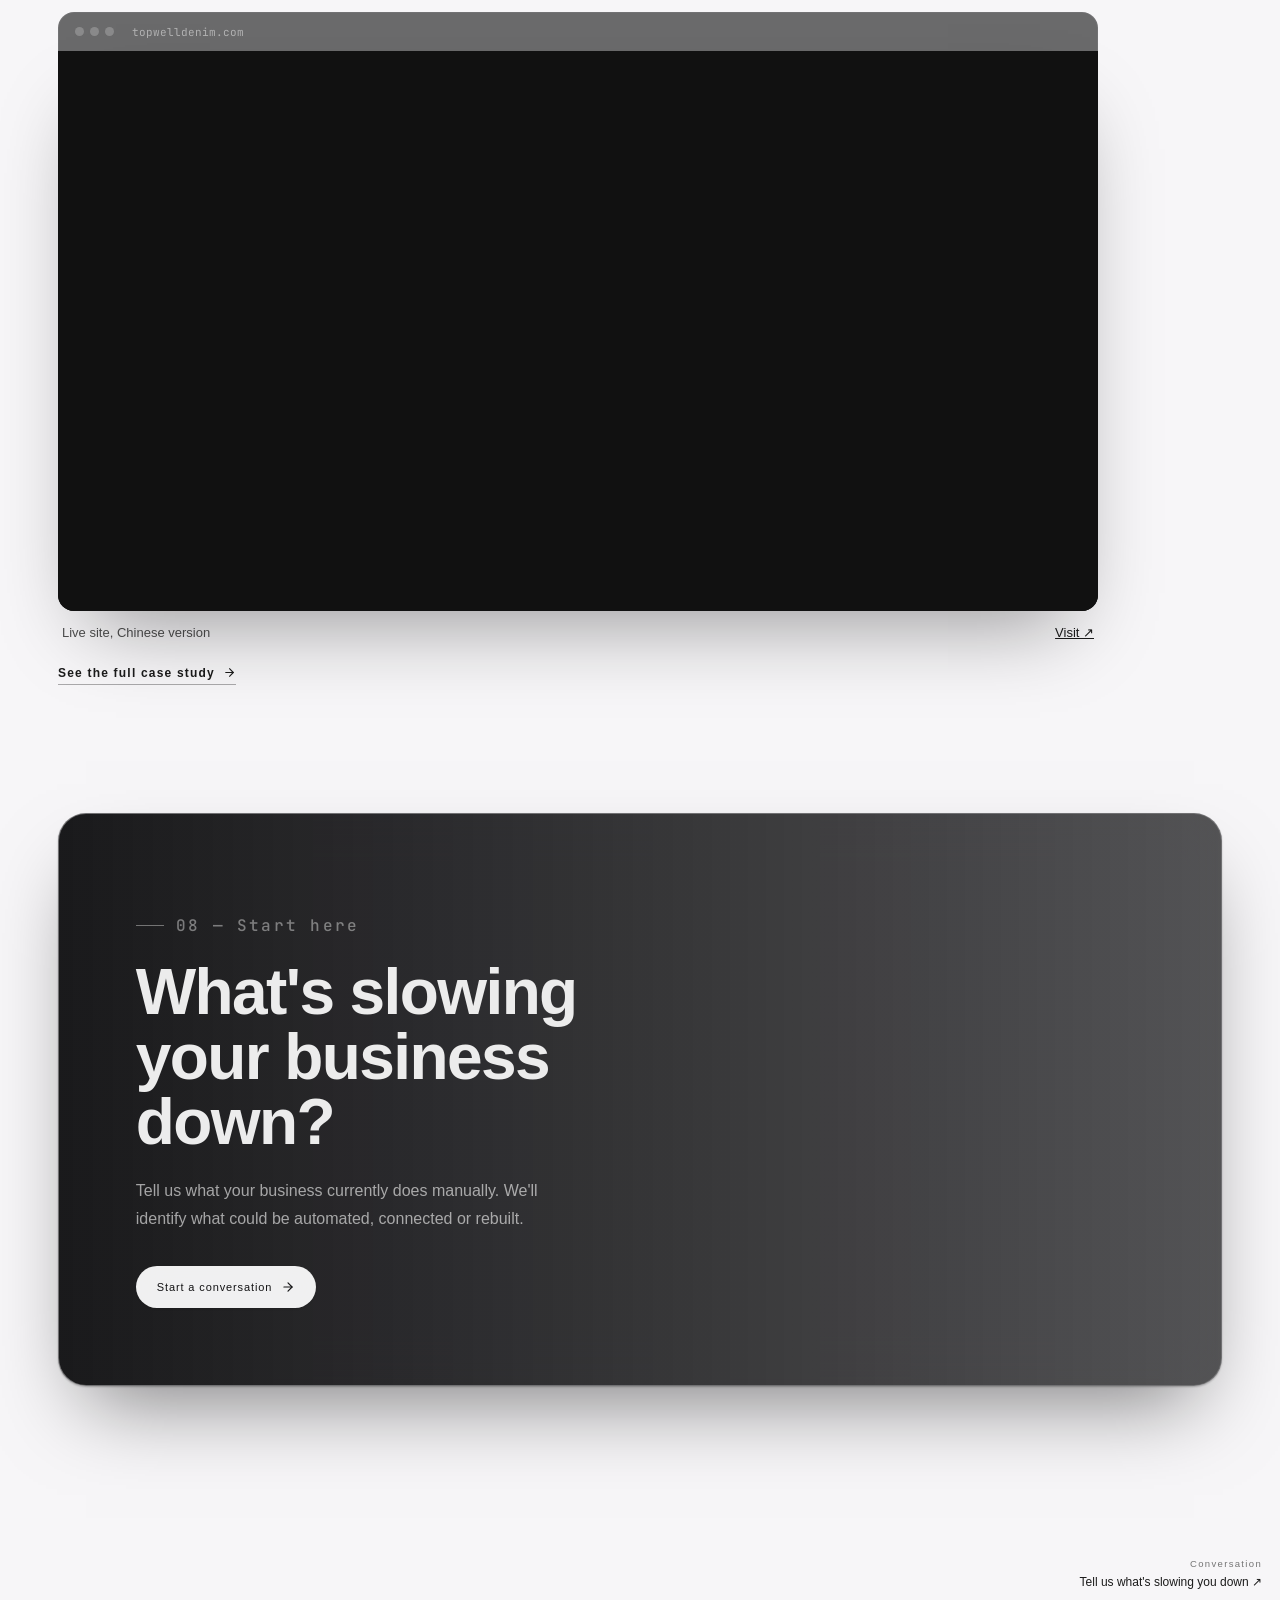
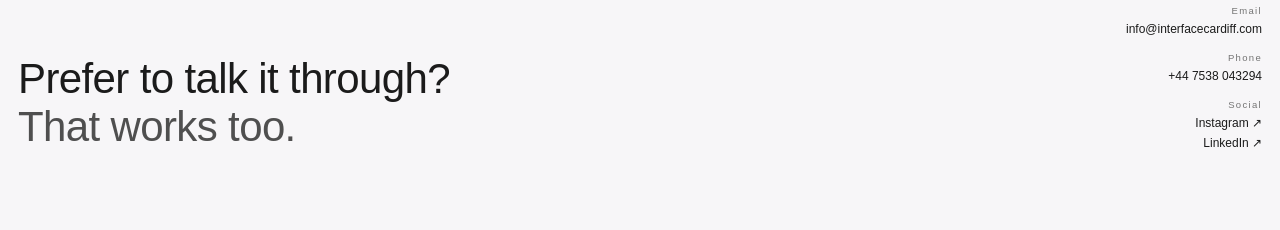
==== commit ee75d146: "Hero laptop video: show the whole frame, smaller, no side cropping Co-Authored-By: Claude Sonnet 5.5" ====
--- a/index.html
+++ b/index.html
@@ -82,7 +82,7 @@
 
 <link rel="preload" as="image" href="assets/img/hero-laptop-poster.webp" />
 <link rel="preload" as="video" href="assets/video/hero-laptop.mp4" type="video/mp4" />
-<link rel="stylesheet" href="style.css?v=b58f979" />
+<link rel="stylesheet" href="style.css?v=8aedf88" />
 </head>
 <body class="loading page-home">
 
@@ -391,8 +391,8 @@
 </main>
 
 <script src="assets/orb.js"></script>
-<script src="script.js?v=b58f979"></script>
-<script src="assets/systems.js?v=b58f979"></script>
+<script src="script.js?v=8aedf88"></script>
+<script src="assets/systems.js?v=8aedf88"></script>
 <script>
 (function () {
   var stage = document.getElementById('designStage');
--- a/style.css
+++ b/style.css
@@ -1825,9 +1825,15 @@
 .about-three p { font-size: 13.5px; line-height: 1.65; color: var(--ink-2); }
 @media (max-width: 800px) { .about-three { grid-template-columns: 1fr; } .about-three > div, .about-three > div + div { padding: 24px 0; border-left: 0; border-bottom: 1px solid rgba(27,27,27,0.16); } }
 
-/* laptop video: the clip's flat backdrop equals the page colour, so only the
-   laptop matters — keep its screen side in view when the box crops the width */
-.home-emerge .hero-shot-media video { object-position: 100% 50%; }
+/* laptop video: show the whole frame (no horizontal crop). Its backdrop is the
+   page colour, so the box is invisible; the close-up pose runs off the top and
+   bottom of the source frame, so those two edges are softened slightly. */
+.home-emerge .hero-shot-media { flex: 1.7; display: flex; align-items: center; }
+.home-emerge .hero-shot-media video {
+  width: 100%; height: auto; object-fit: contain;
+  -webkit-mask-image: linear-gradient(to bottom, transparent 0, #000 9%, #000 91%, transparent 100%);
+  mask-image: linear-gradient(to bottom, transparent 0, #000 9%, #000 91%, transparent 100%);
+}
 
 /* app UI screen recording as dimmed decor behind the closing CTAs */
 .sx-cta { position: relative; overflow: hidden; isolation: isolate; }
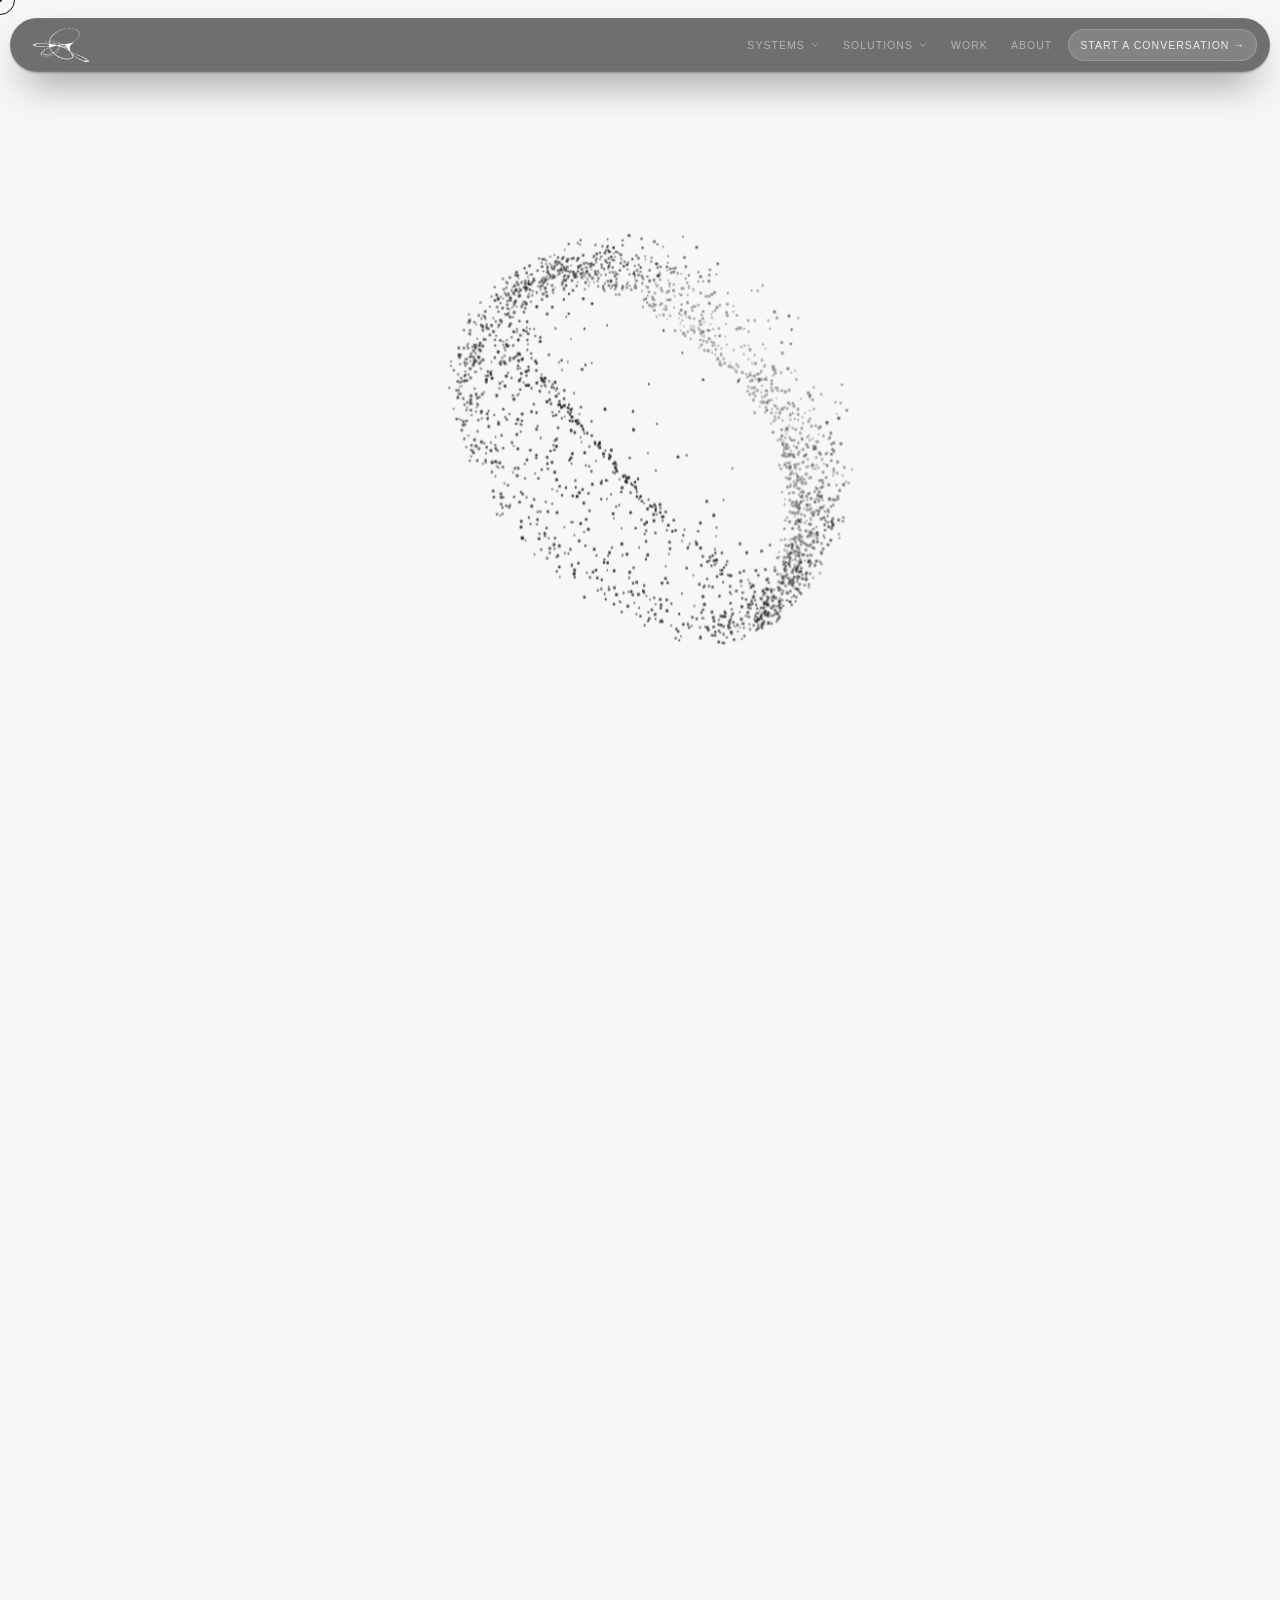
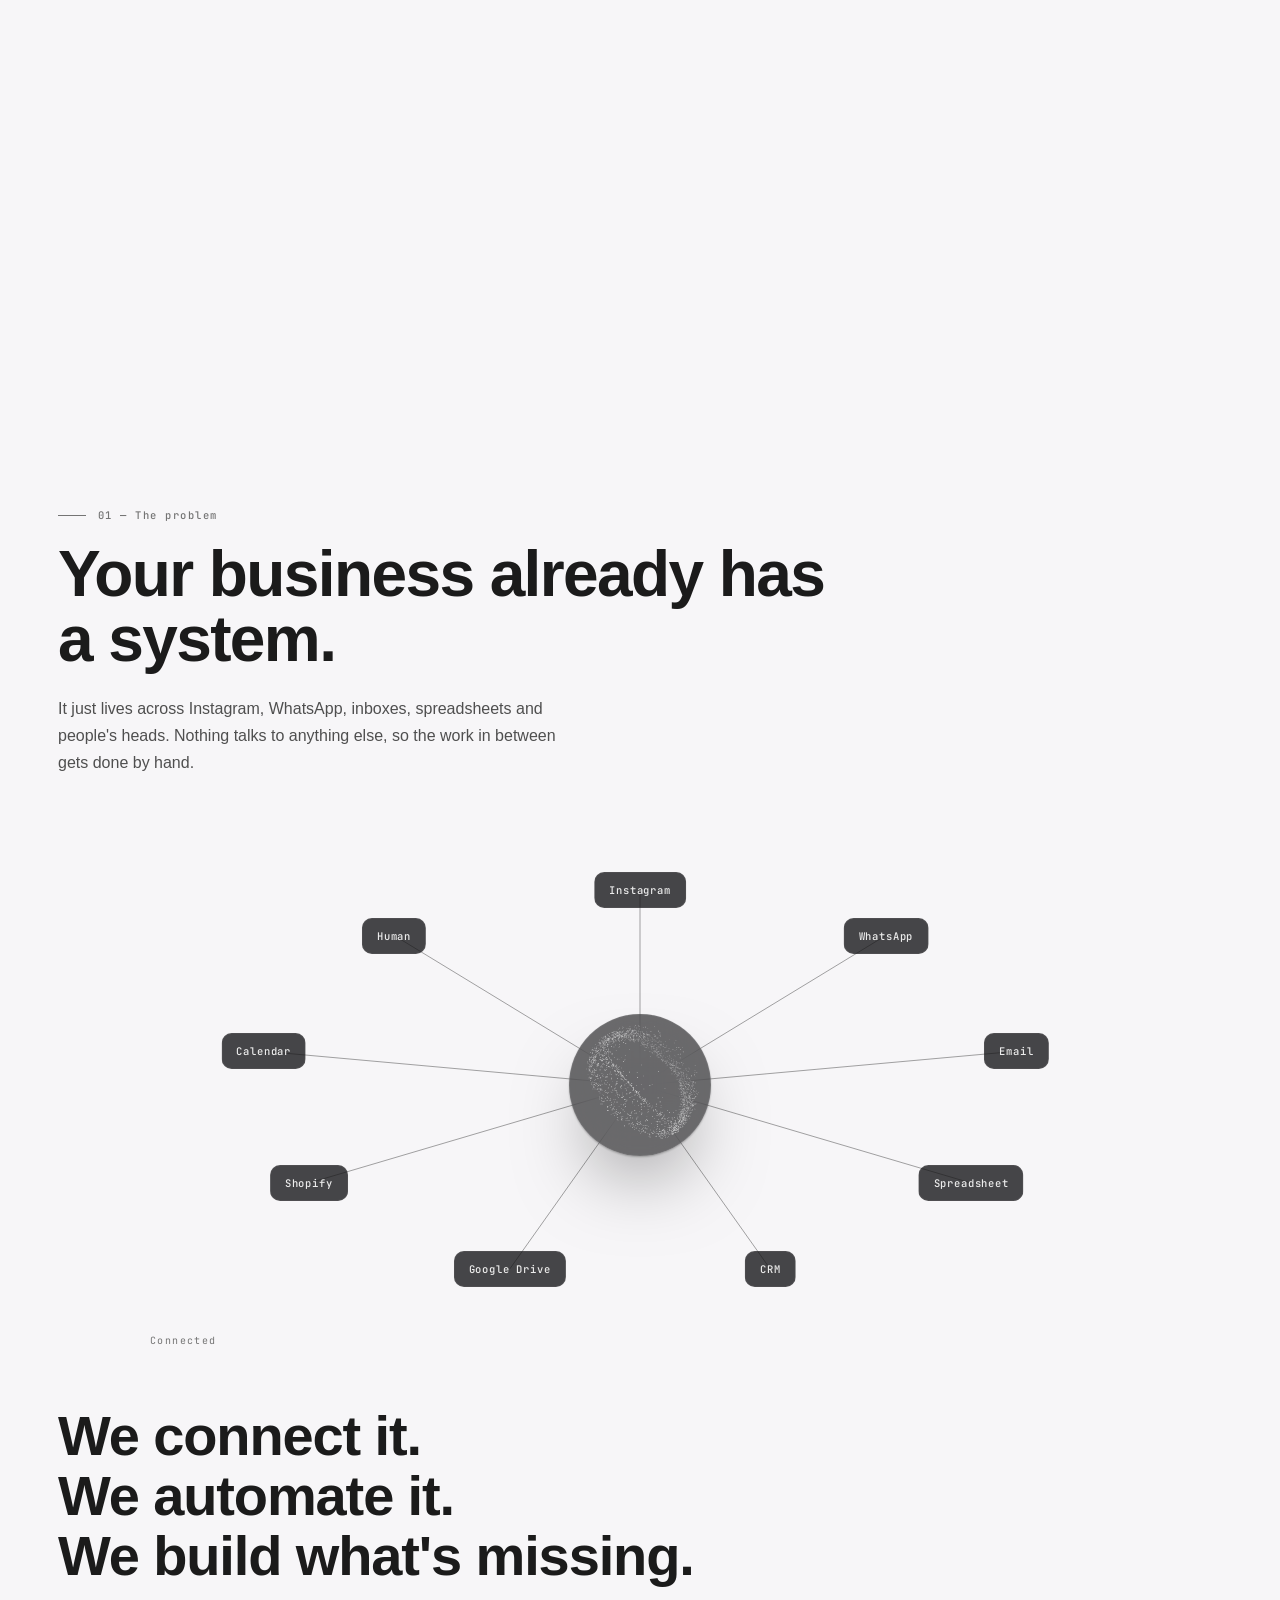
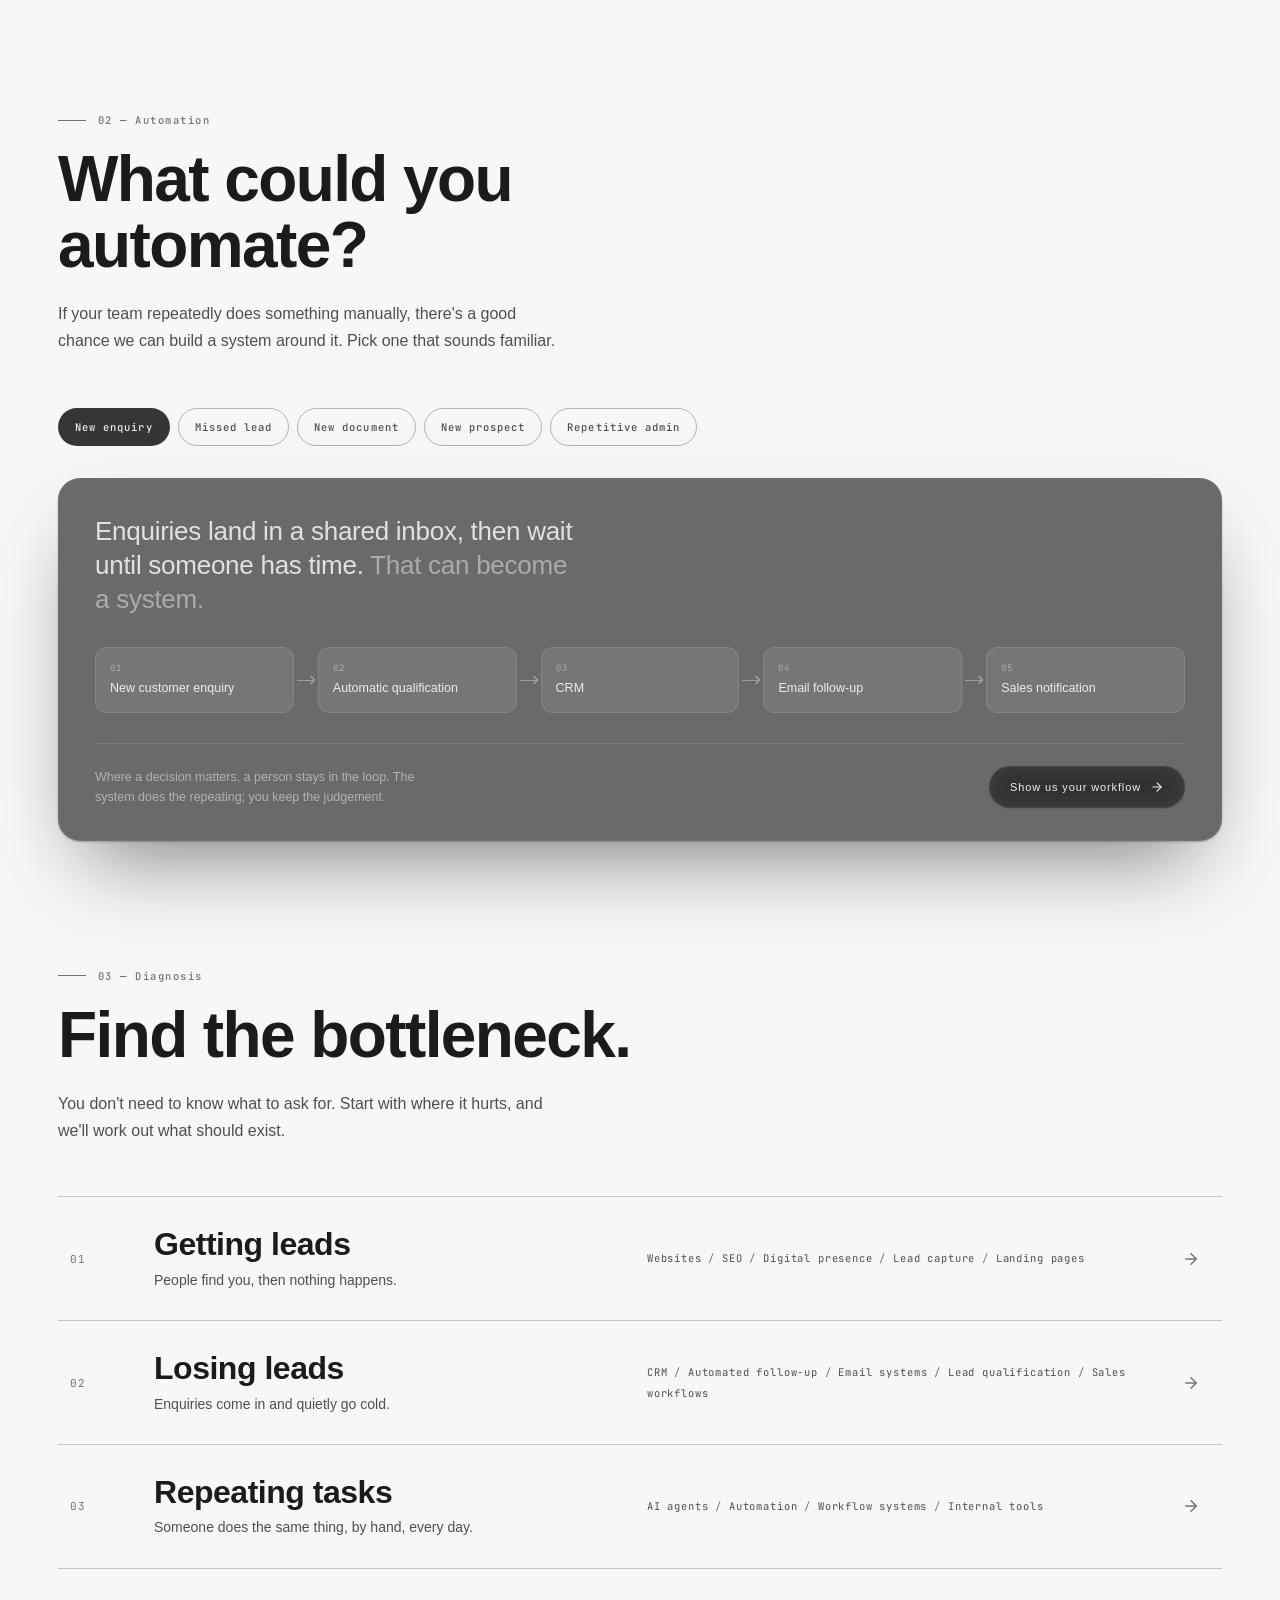
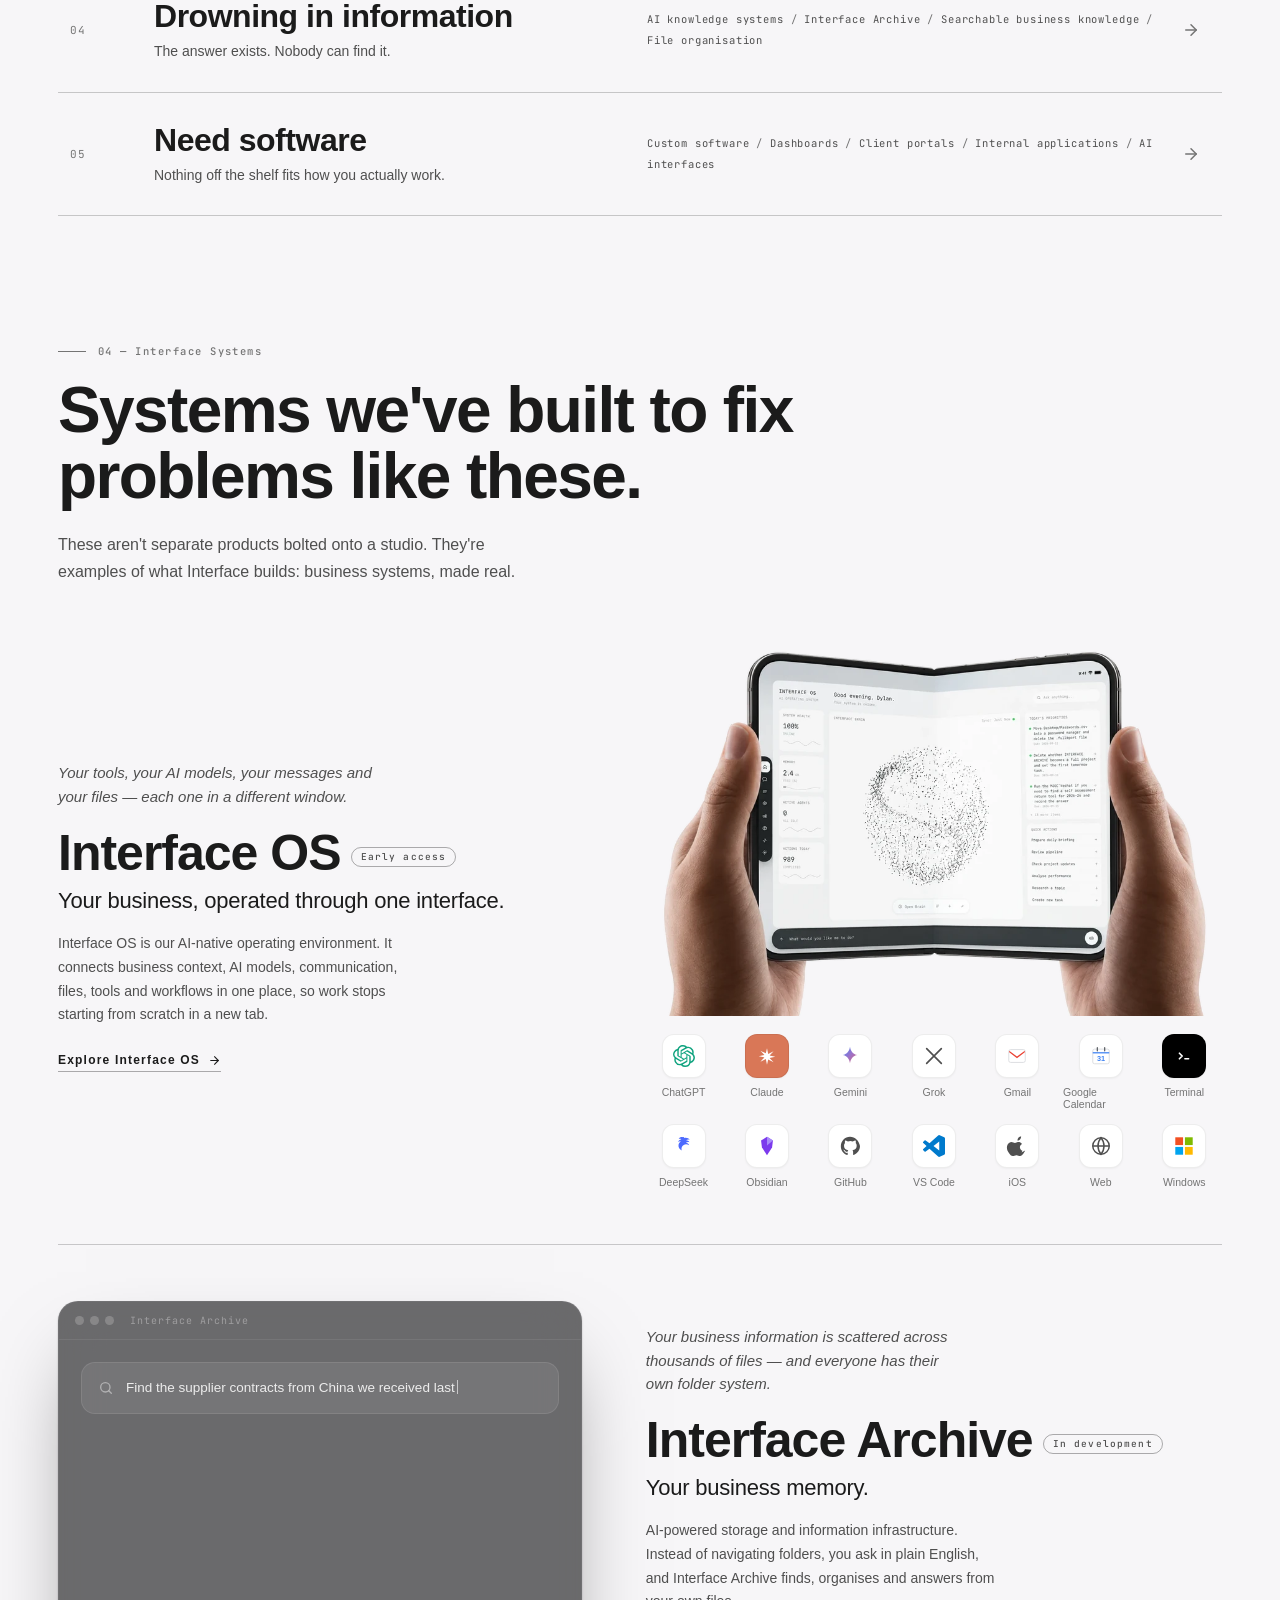
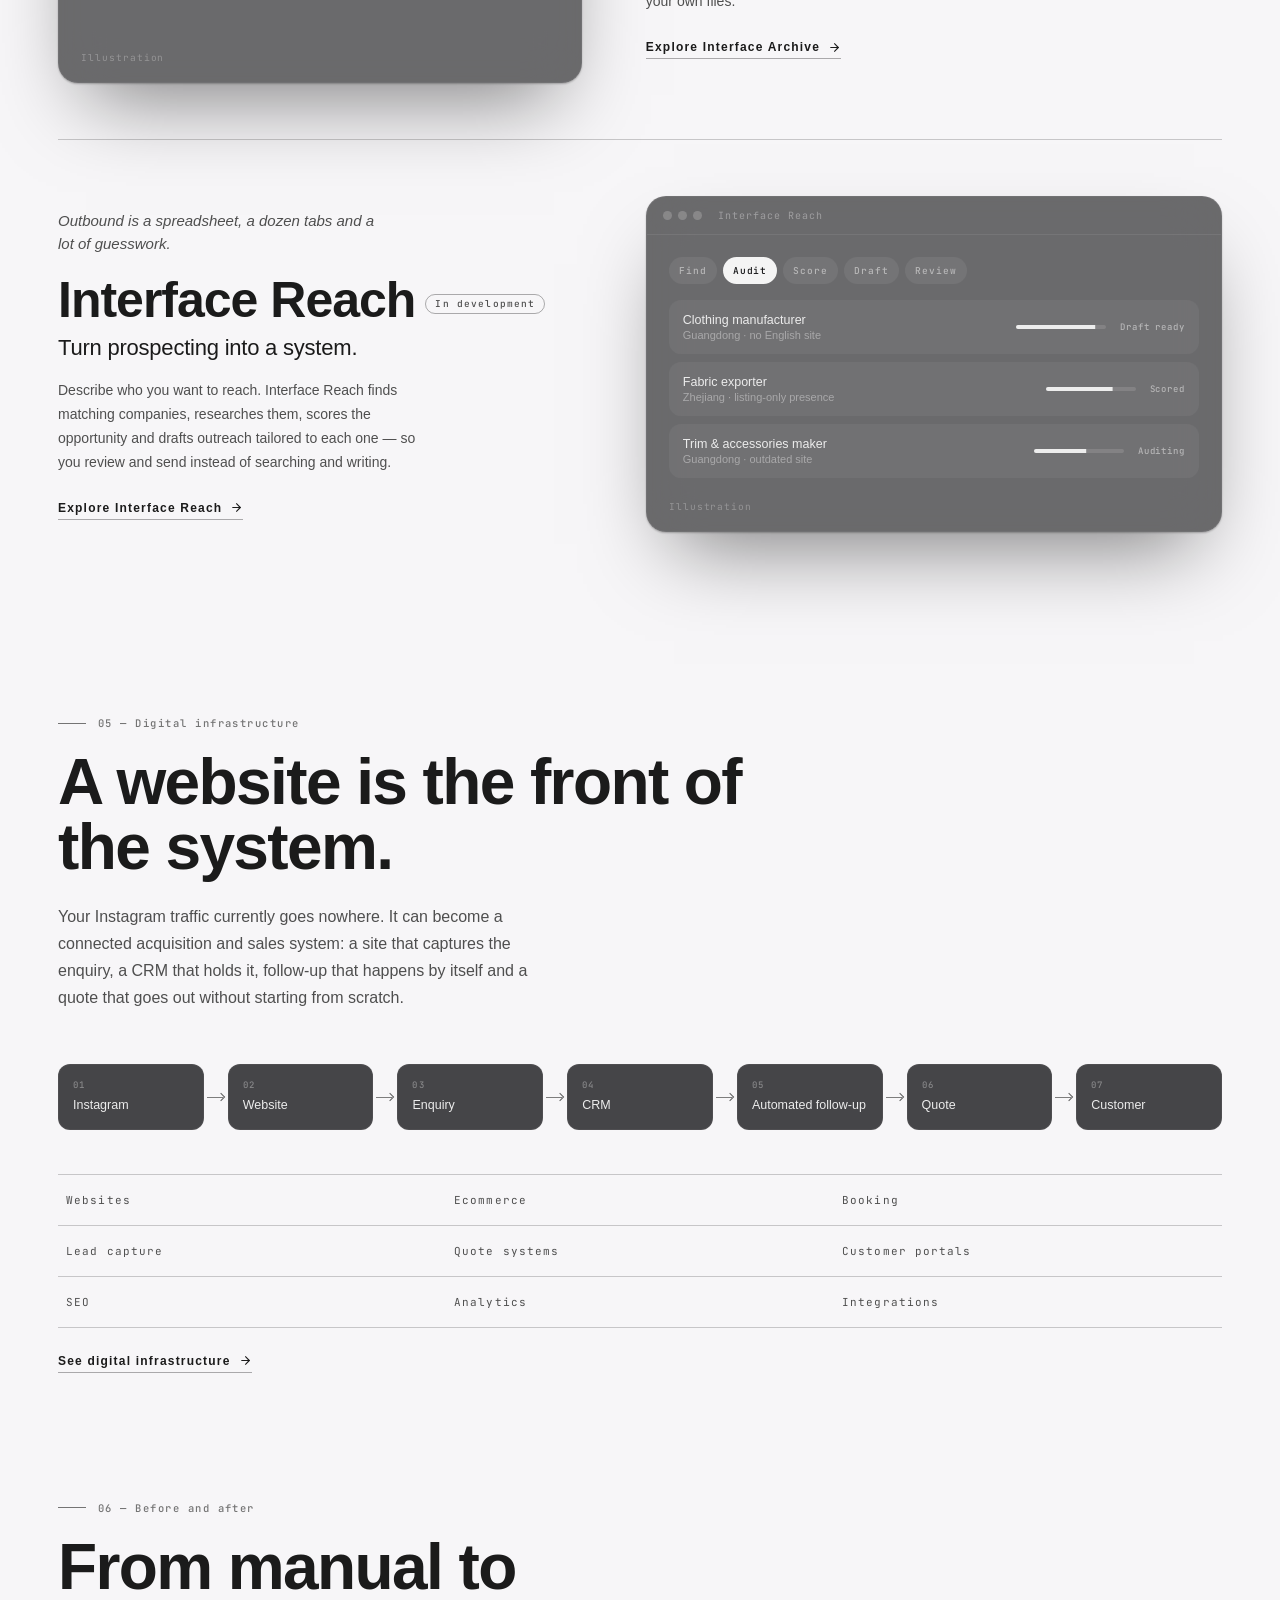
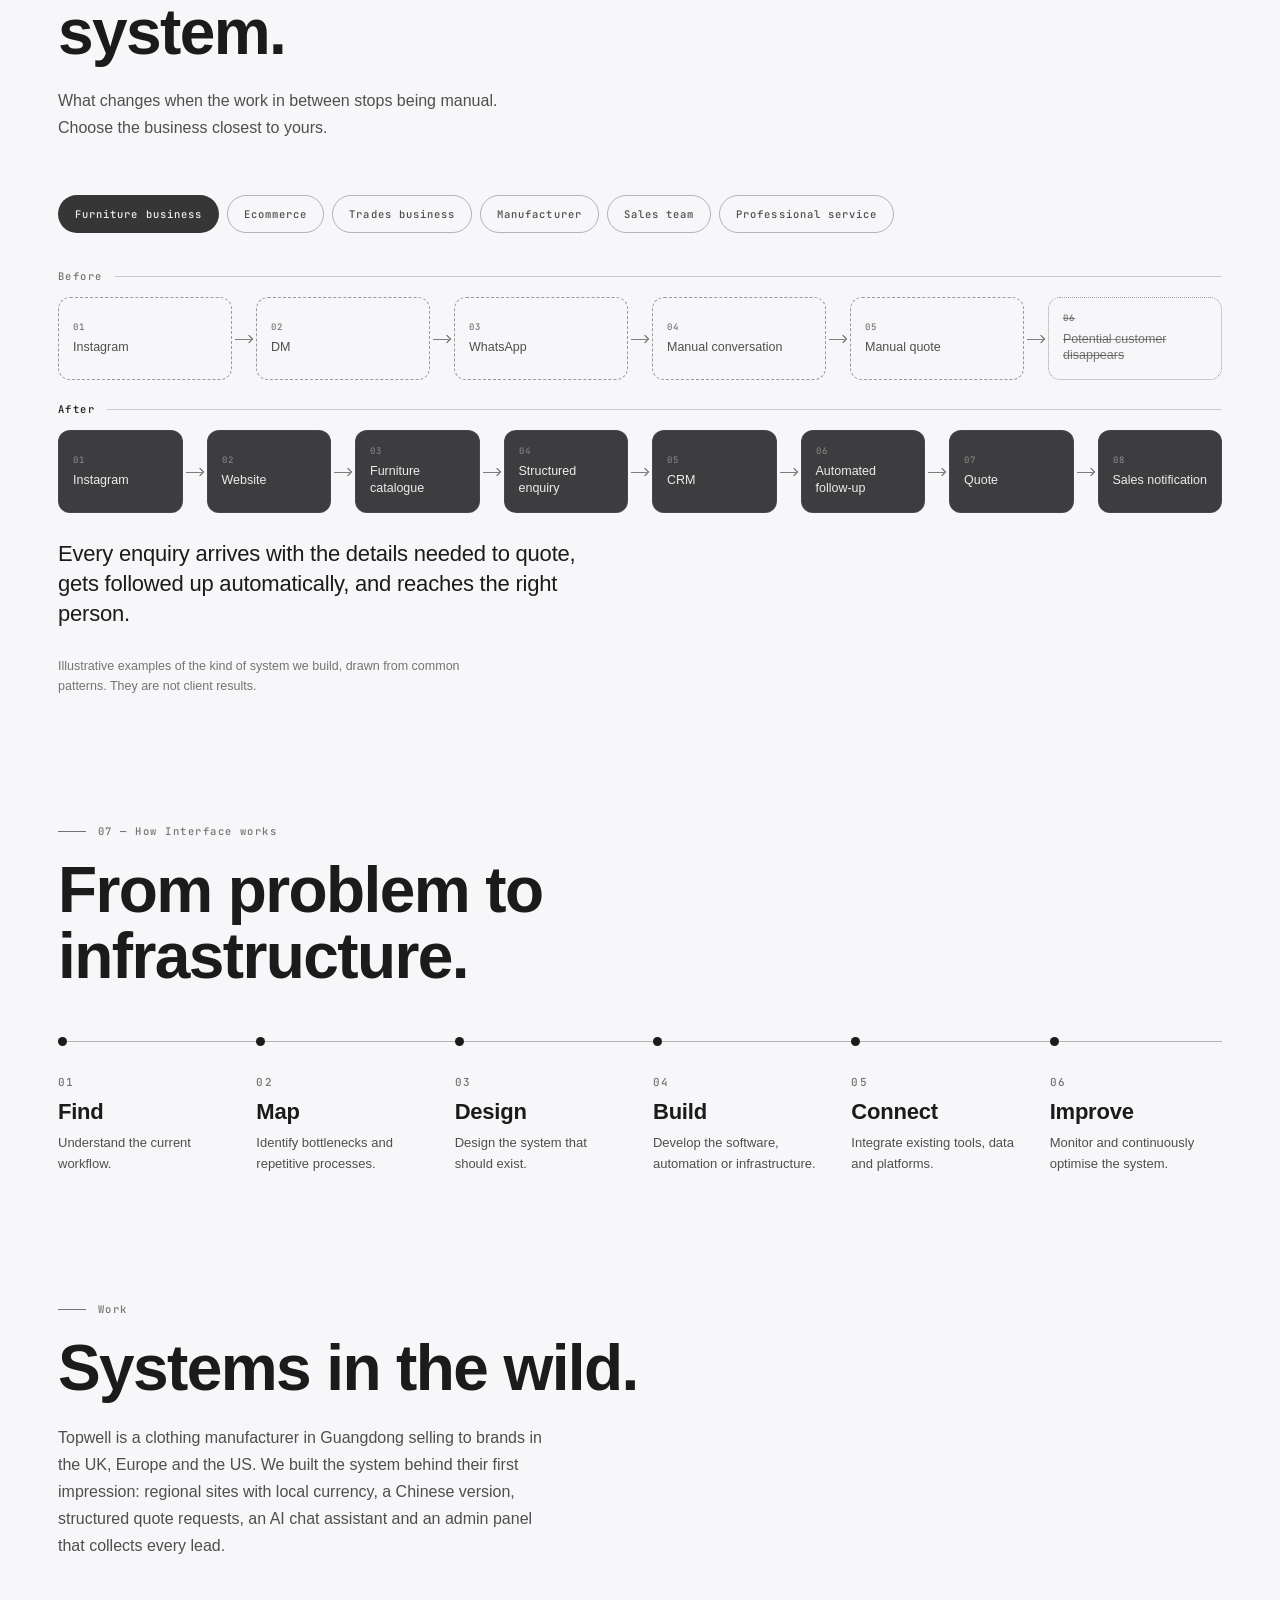
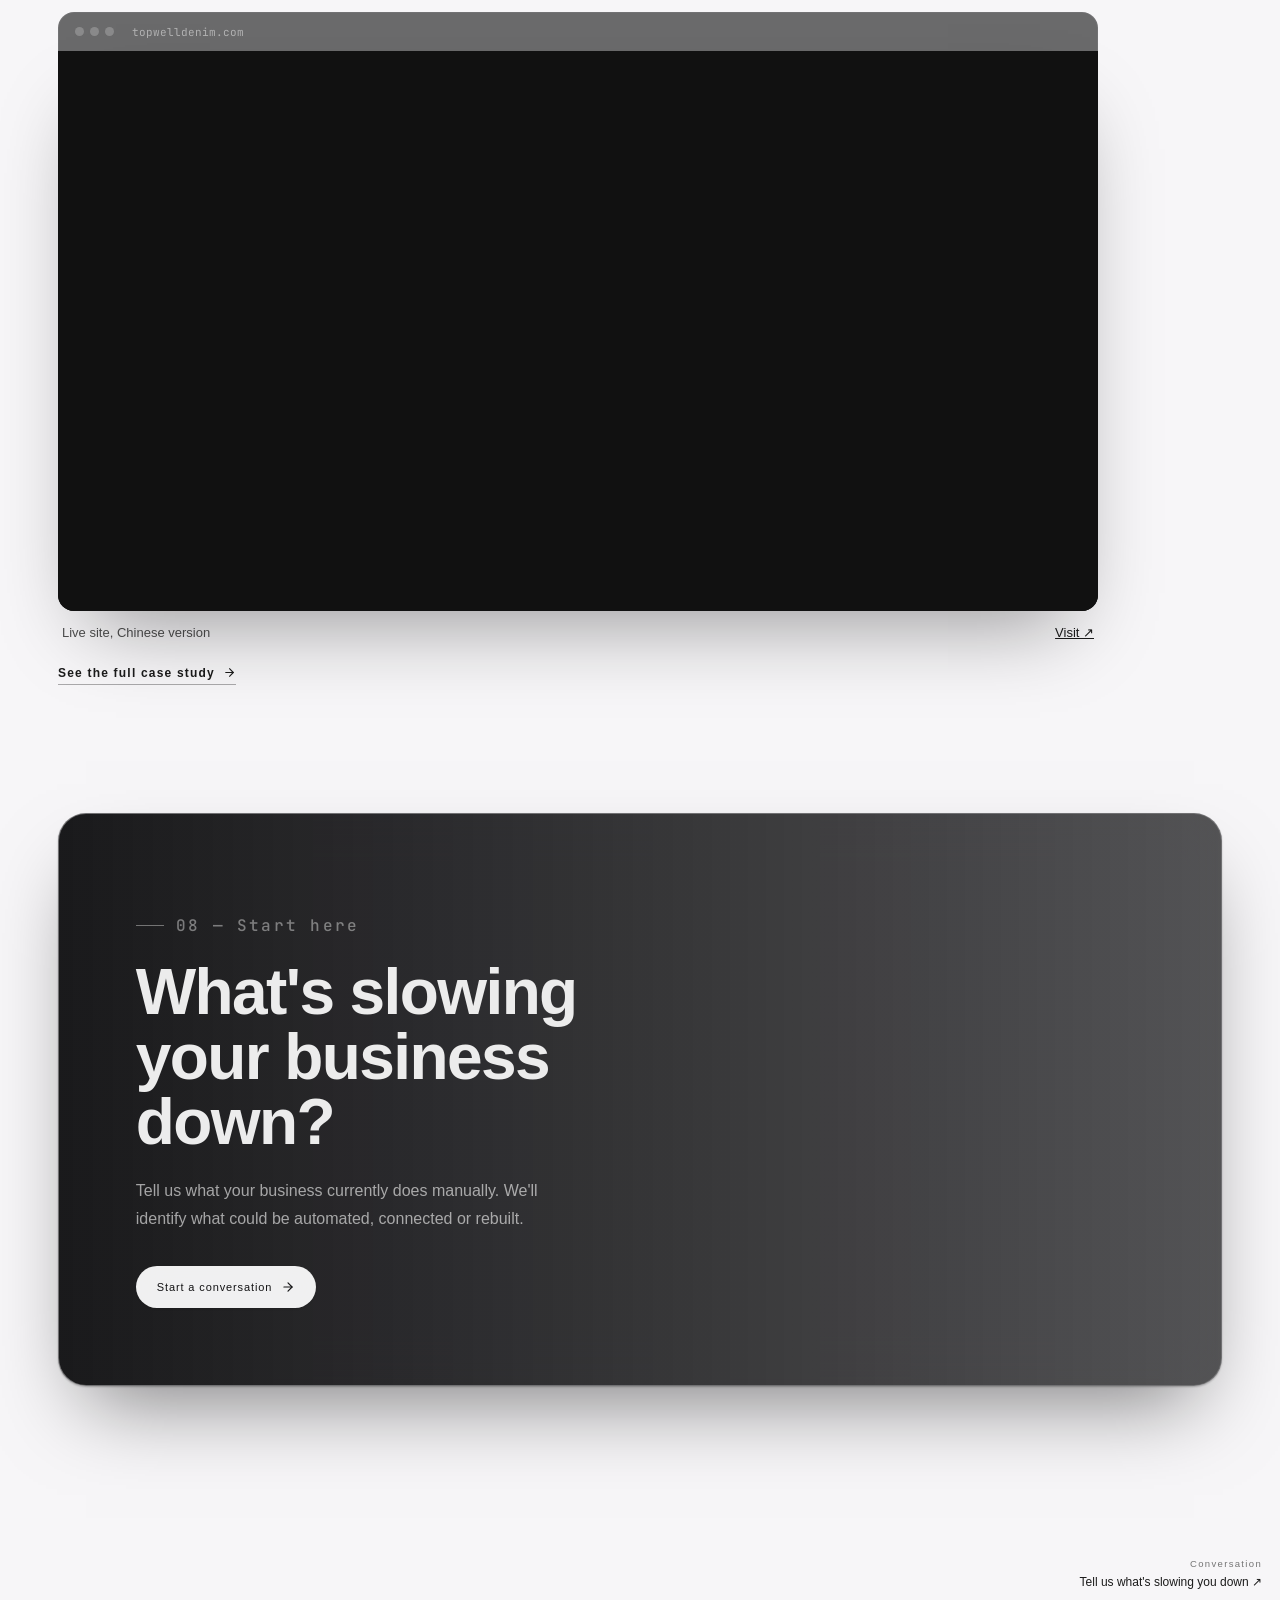
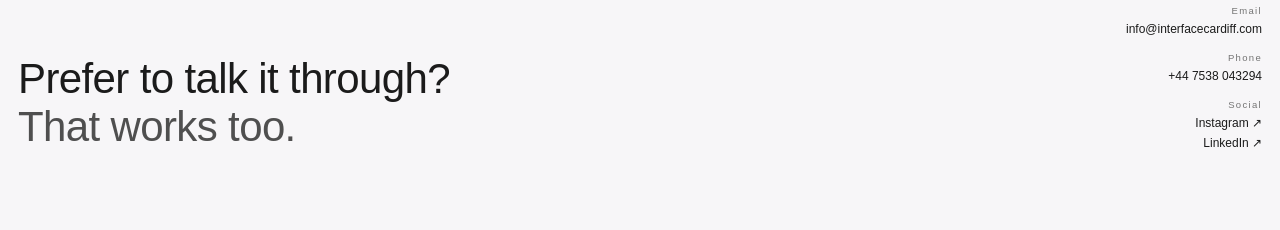
==== commit 8f0be8e0: "Hero laptop: small seamless open/close loop, whole laptop in frame, no fade Co-Authored-By: Claude S" ====
--- a/index.html
+++ b/index.html
@@ -82,7 +82,7 @@
 
 <link rel="preload" as="image" href="assets/img/hero-laptop-poster.webp" />
 <link rel="preload" as="video" href="assets/video/hero-laptop.mp4" type="video/mp4" />
-<link rel="stylesheet" href="style.css?v=8aedf88" />
+<link rel="stylesheet" href="style.css?v=f3f071c" />
 </head>
 <body class="loading page-home">
 
@@ -391,8 +391,8 @@
 </main>
 
 <script src="assets/orb.js"></script>
-<script src="script.js?v=8aedf88"></script>
-<script src="assets/systems.js?v=8aedf88"></script>
+<script src="script.js?v=f3f071c"></script>
+<script src="assets/systems.js?v=f3f071c"></script>
 <script>
 (function () {
   var stage = document.getElementById('designStage');
--- a/style.css
+++ b/style.css
@@ -1825,15 +1825,10 @@
 .about-three p { font-size: 13.5px; line-height: 1.65; color: var(--ink-2); }
 @media (max-width: 800px) { .about-three { grid-template-columns: 1fr; } .about-three > div, .about-three > div + div { padding: 24px 0; border-left: 0; border-bottom: 1px solid rgba(27,27,27,0.16); } }
 
-/* laptop video: show the whole frame (no horizontal crop). Its backdrop is the
-   page colour, so the box is invisible; the close-up pose runs off the top and
-   bottom of the source frame, so those two edges are softened slightly. */
-.home-emerge .hero-shot-media { flex: 1.7; display: flex; align-items: center; }
-.home-emerge .hero-shot-media video {
-  width: 100%; height: auto; object-fit: contain;
-  -webkit-mask-image: linear-gradient(to bottom, transparent 0, #000 9%, #000 91%, transparent 100%);
-  mask-image: linear-gradient(to bottom, transparent 0, #000 9%, #000 91%, transparent 100%);
-}
+/* laptop video: a short, seamless open/close loop with the whole laptop in
+   frame. Its backdrop is the page colour, so the box itself is invisible. */
+.home-emerge .hero-shot-media { flex: 1.15; display: flex; align-items: center; justify-content: center; }
+.home-emerge .hero-shot-media video { width: 100%; max-width: 520px; height: auto; object-fit: contain; }
 
 /* app UI screen recording as dimmed decor behind the closing CTAs */
 .sx-cta { position: relative; overflow: hidden; isolation: isolate; }
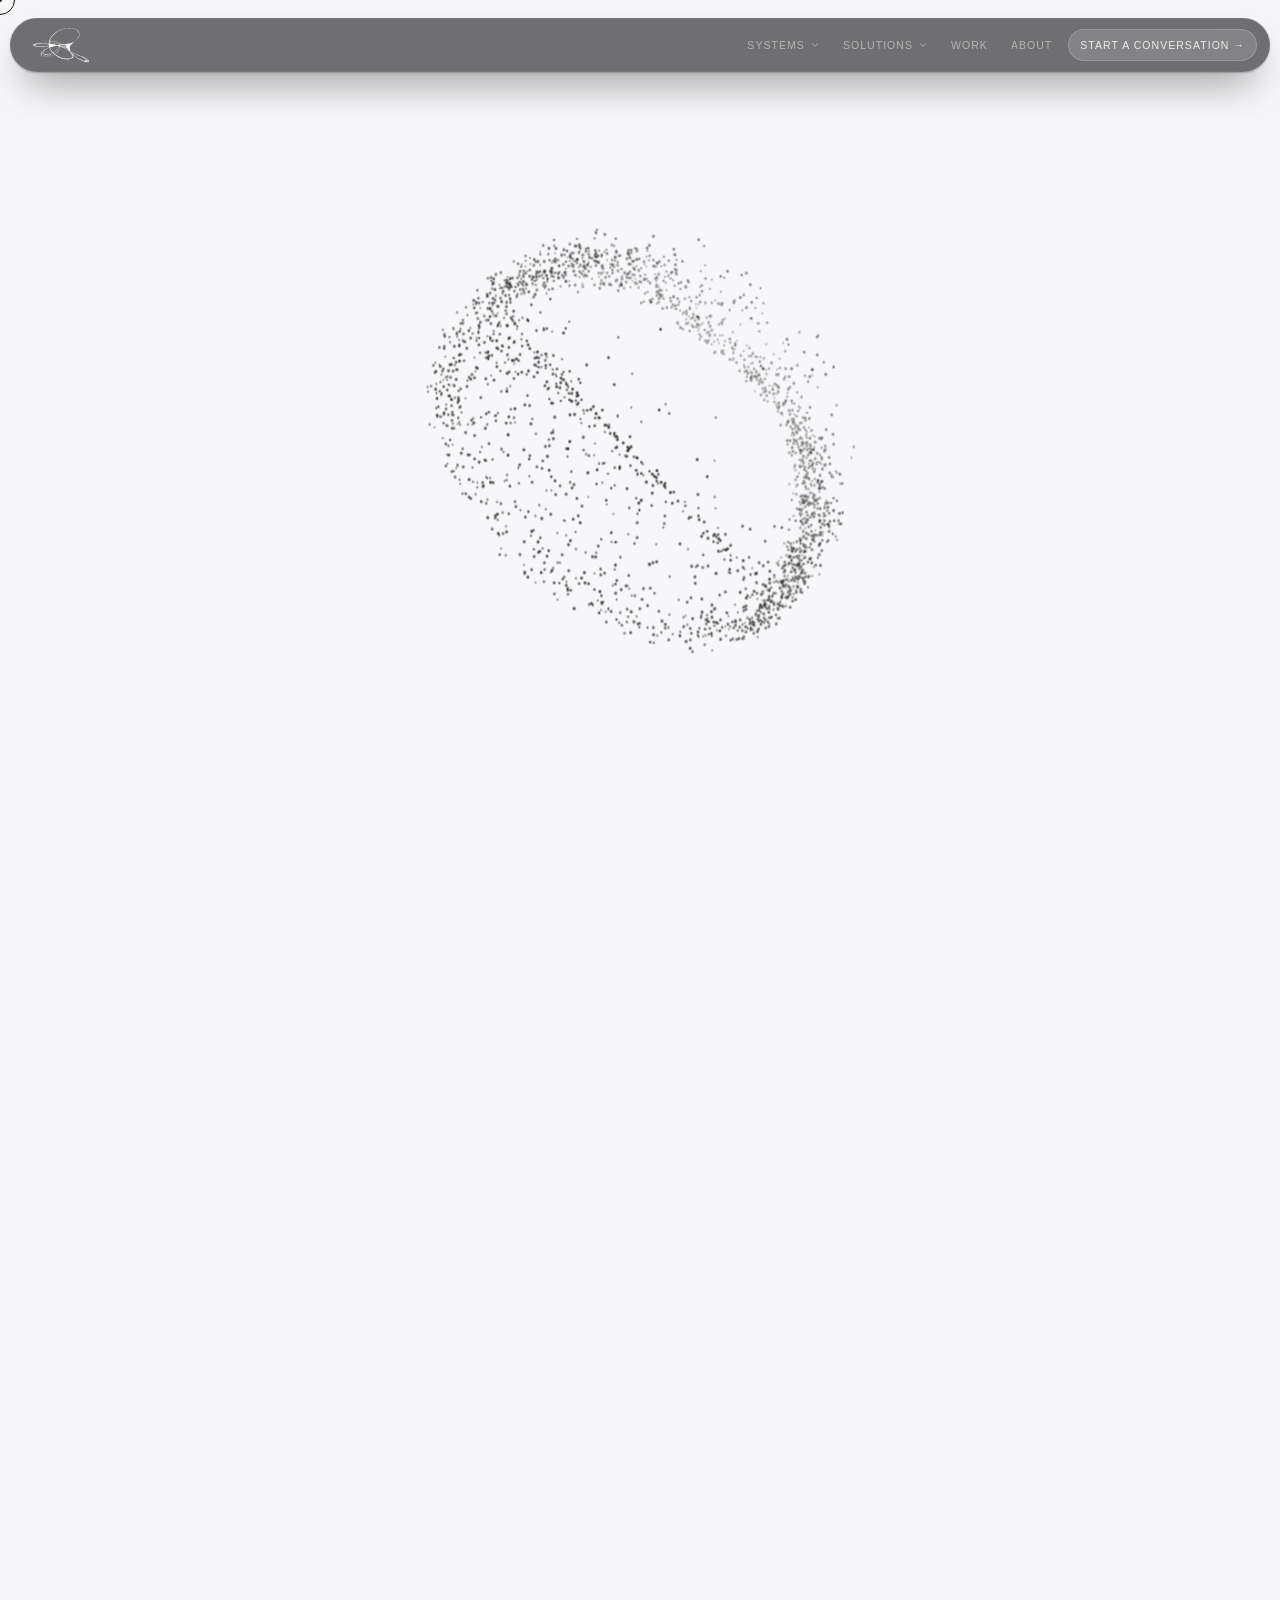
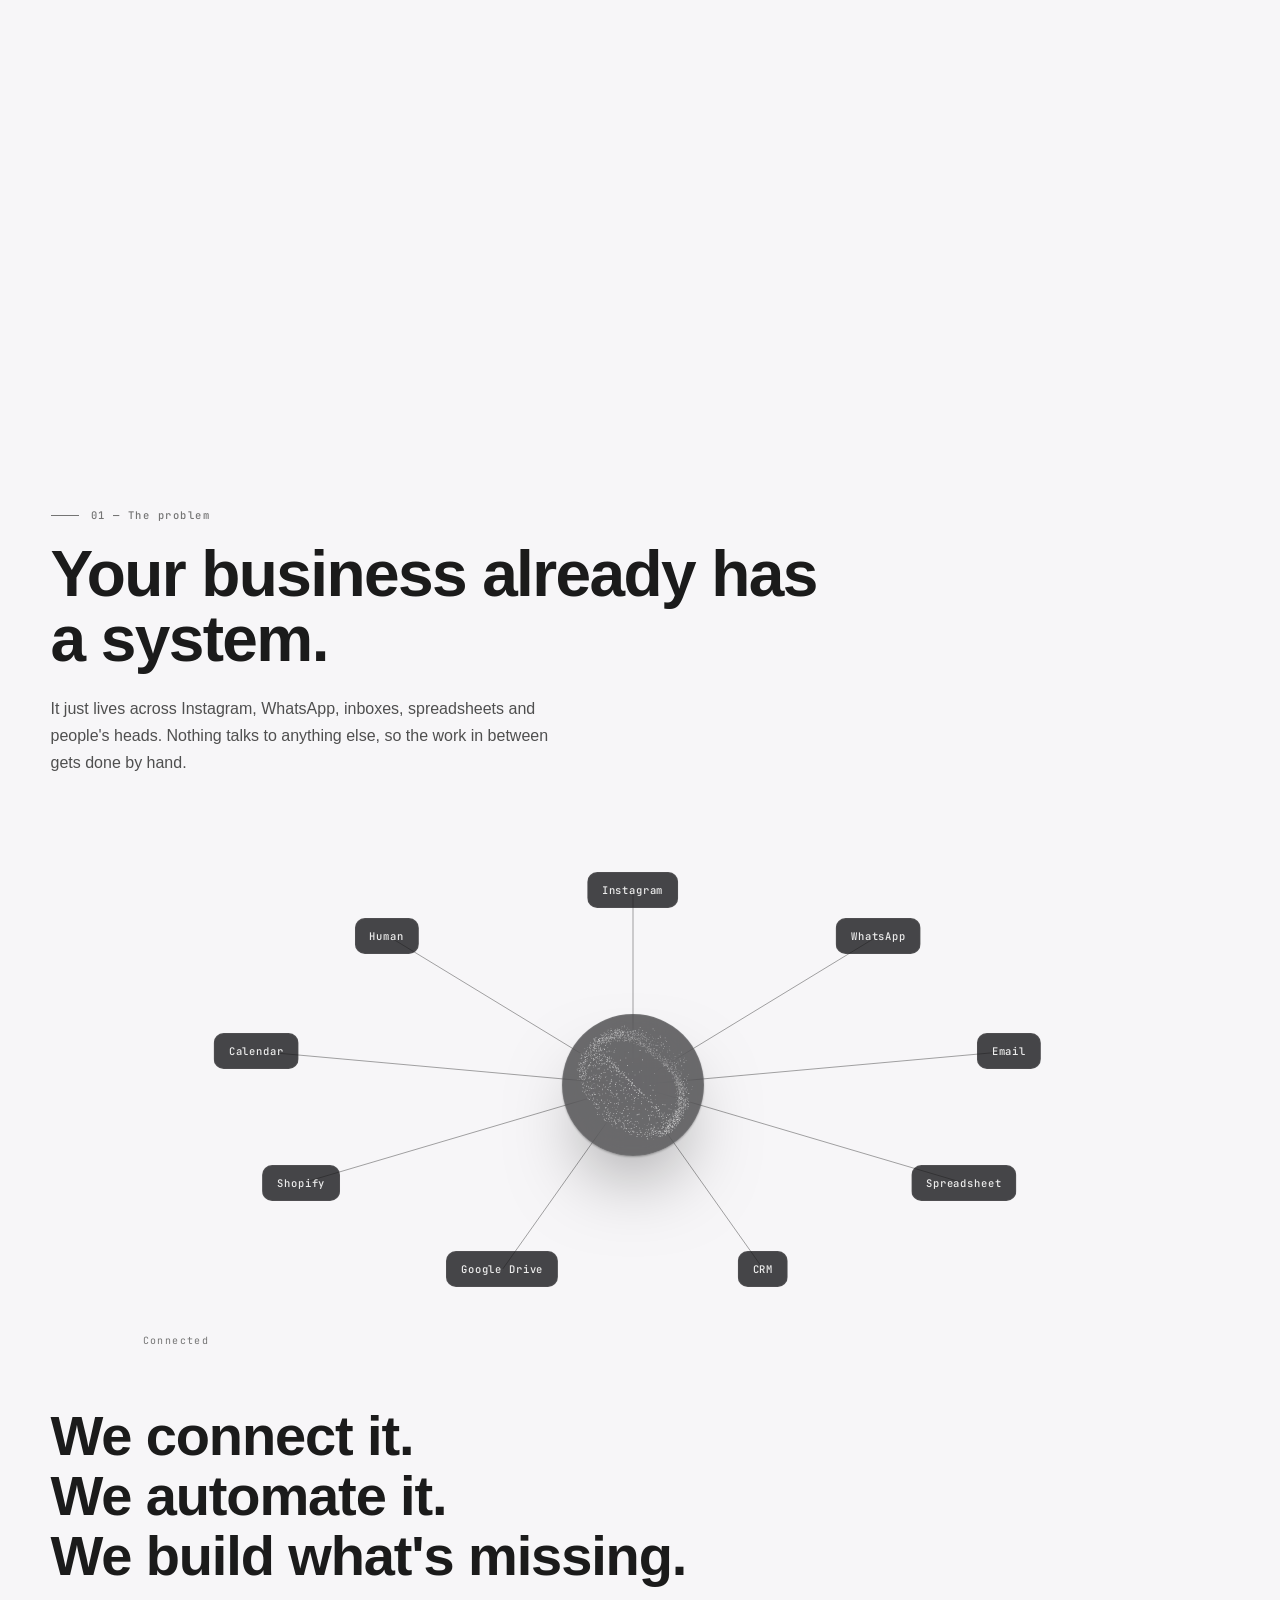
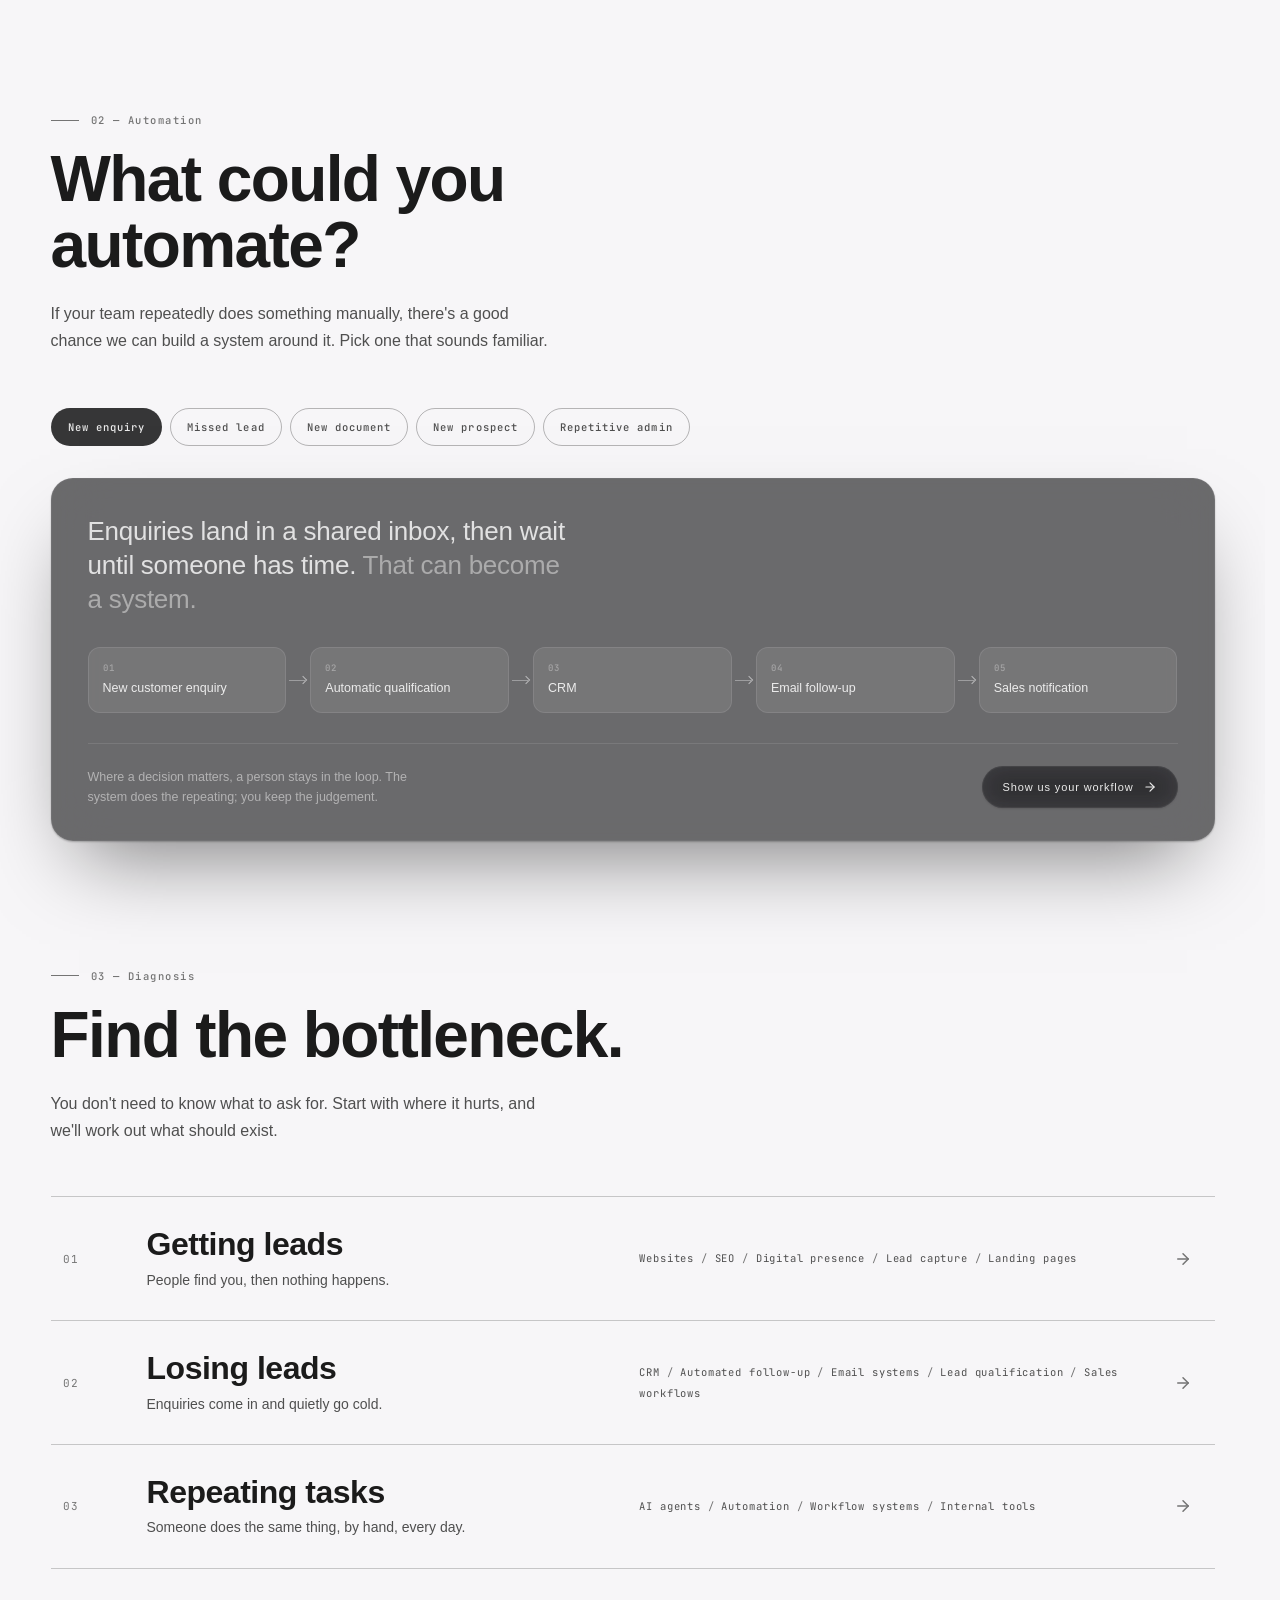
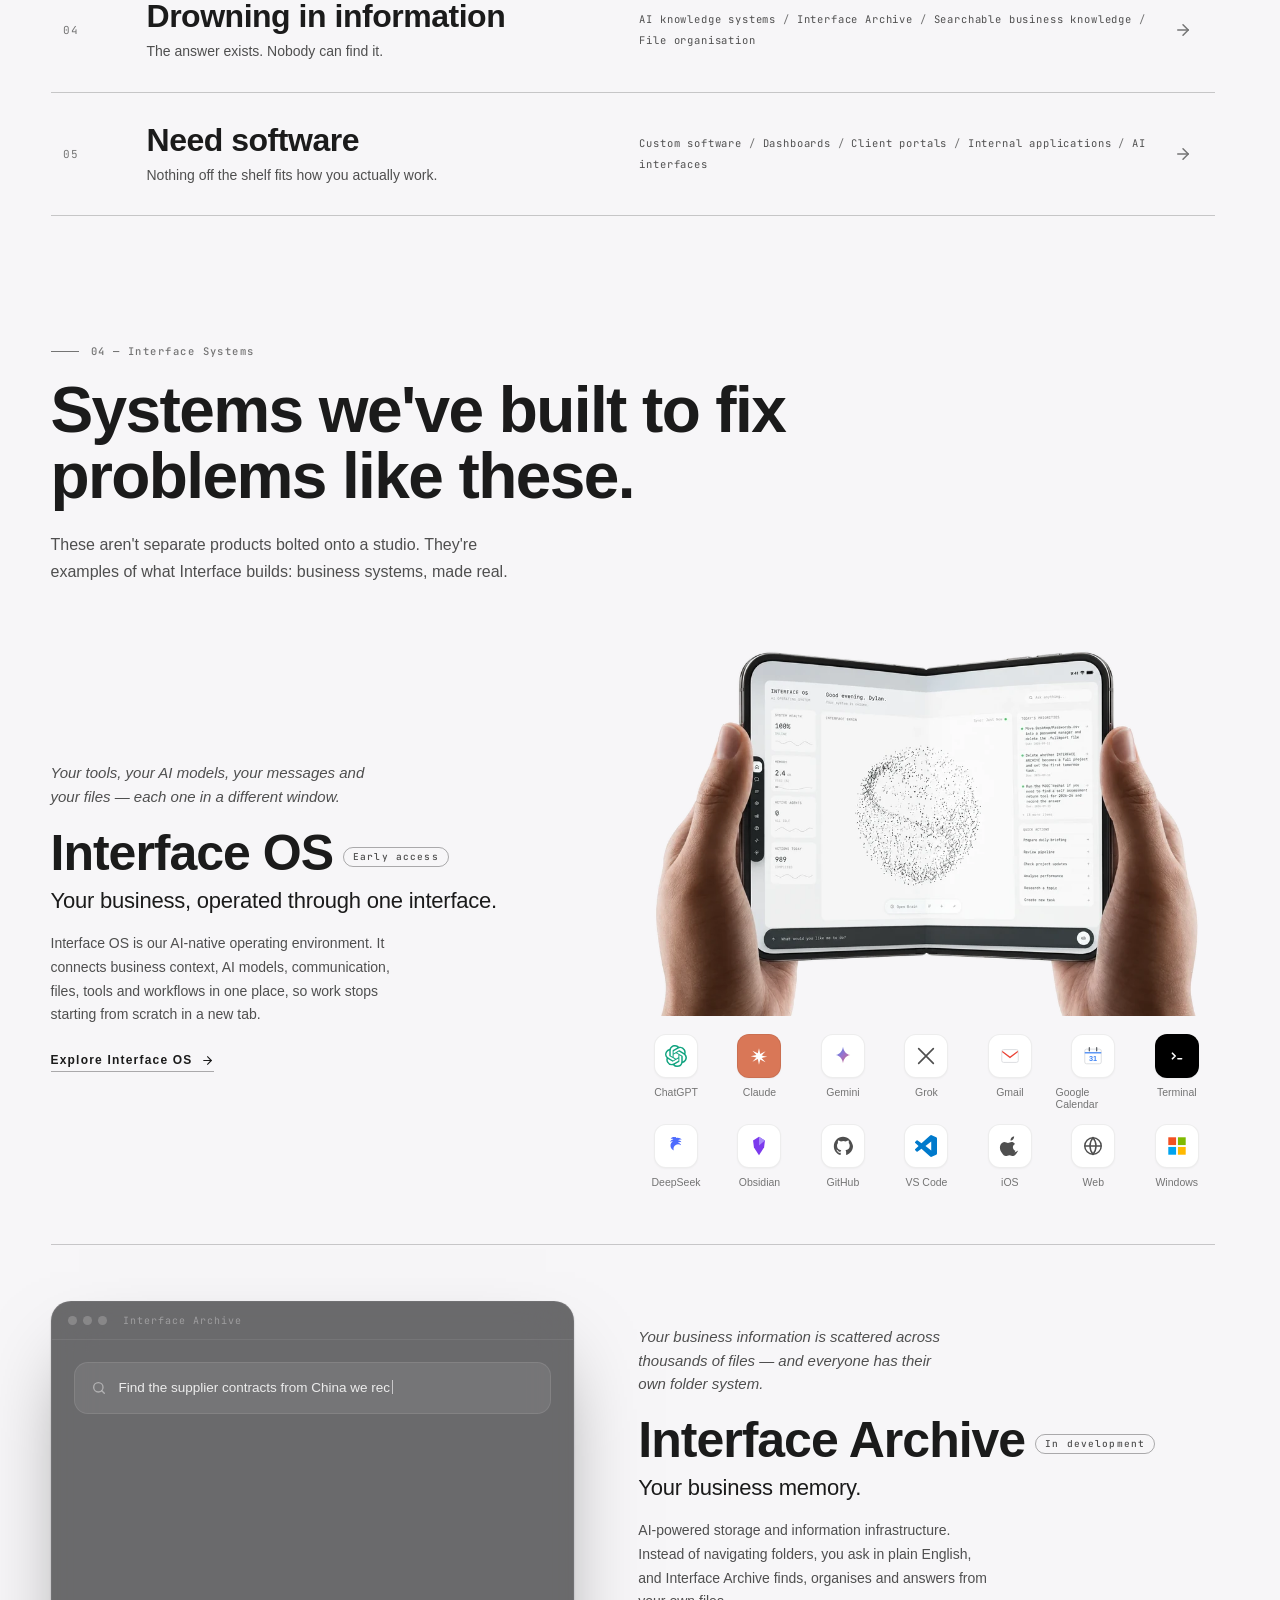
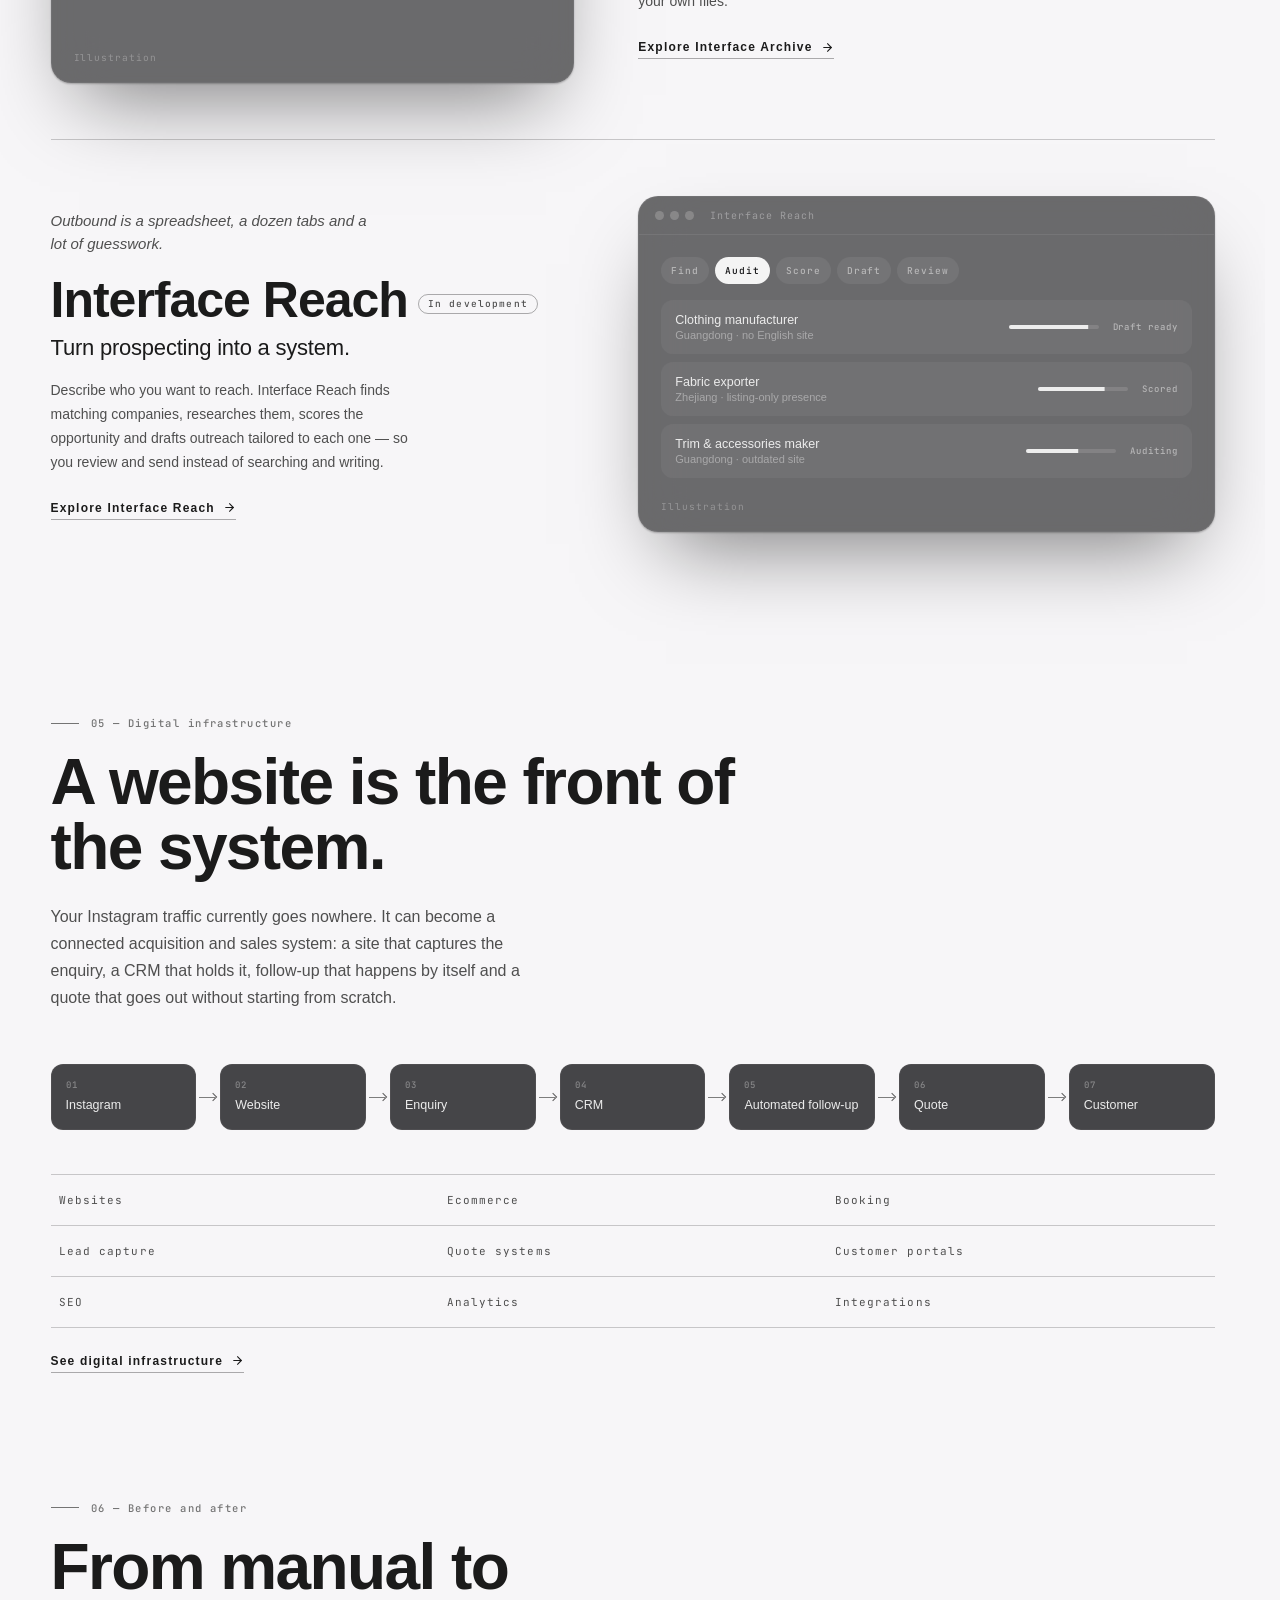
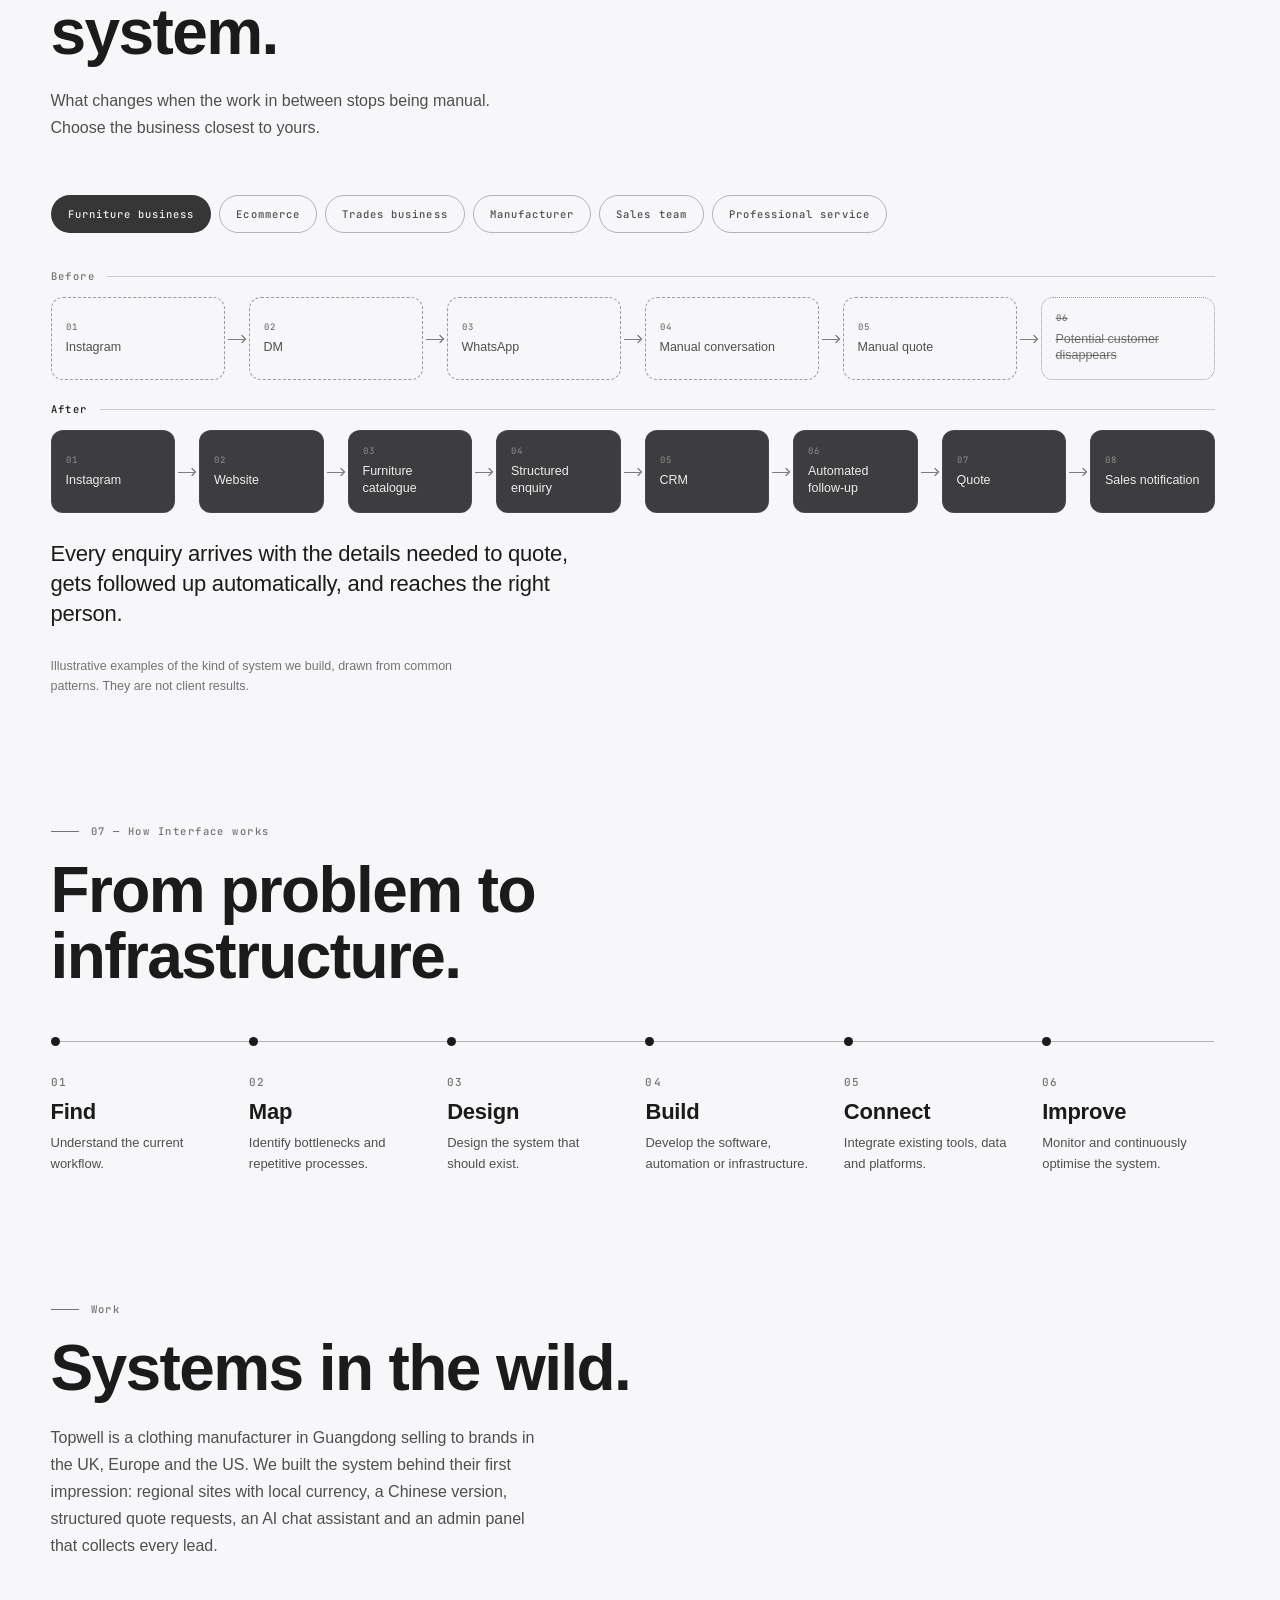
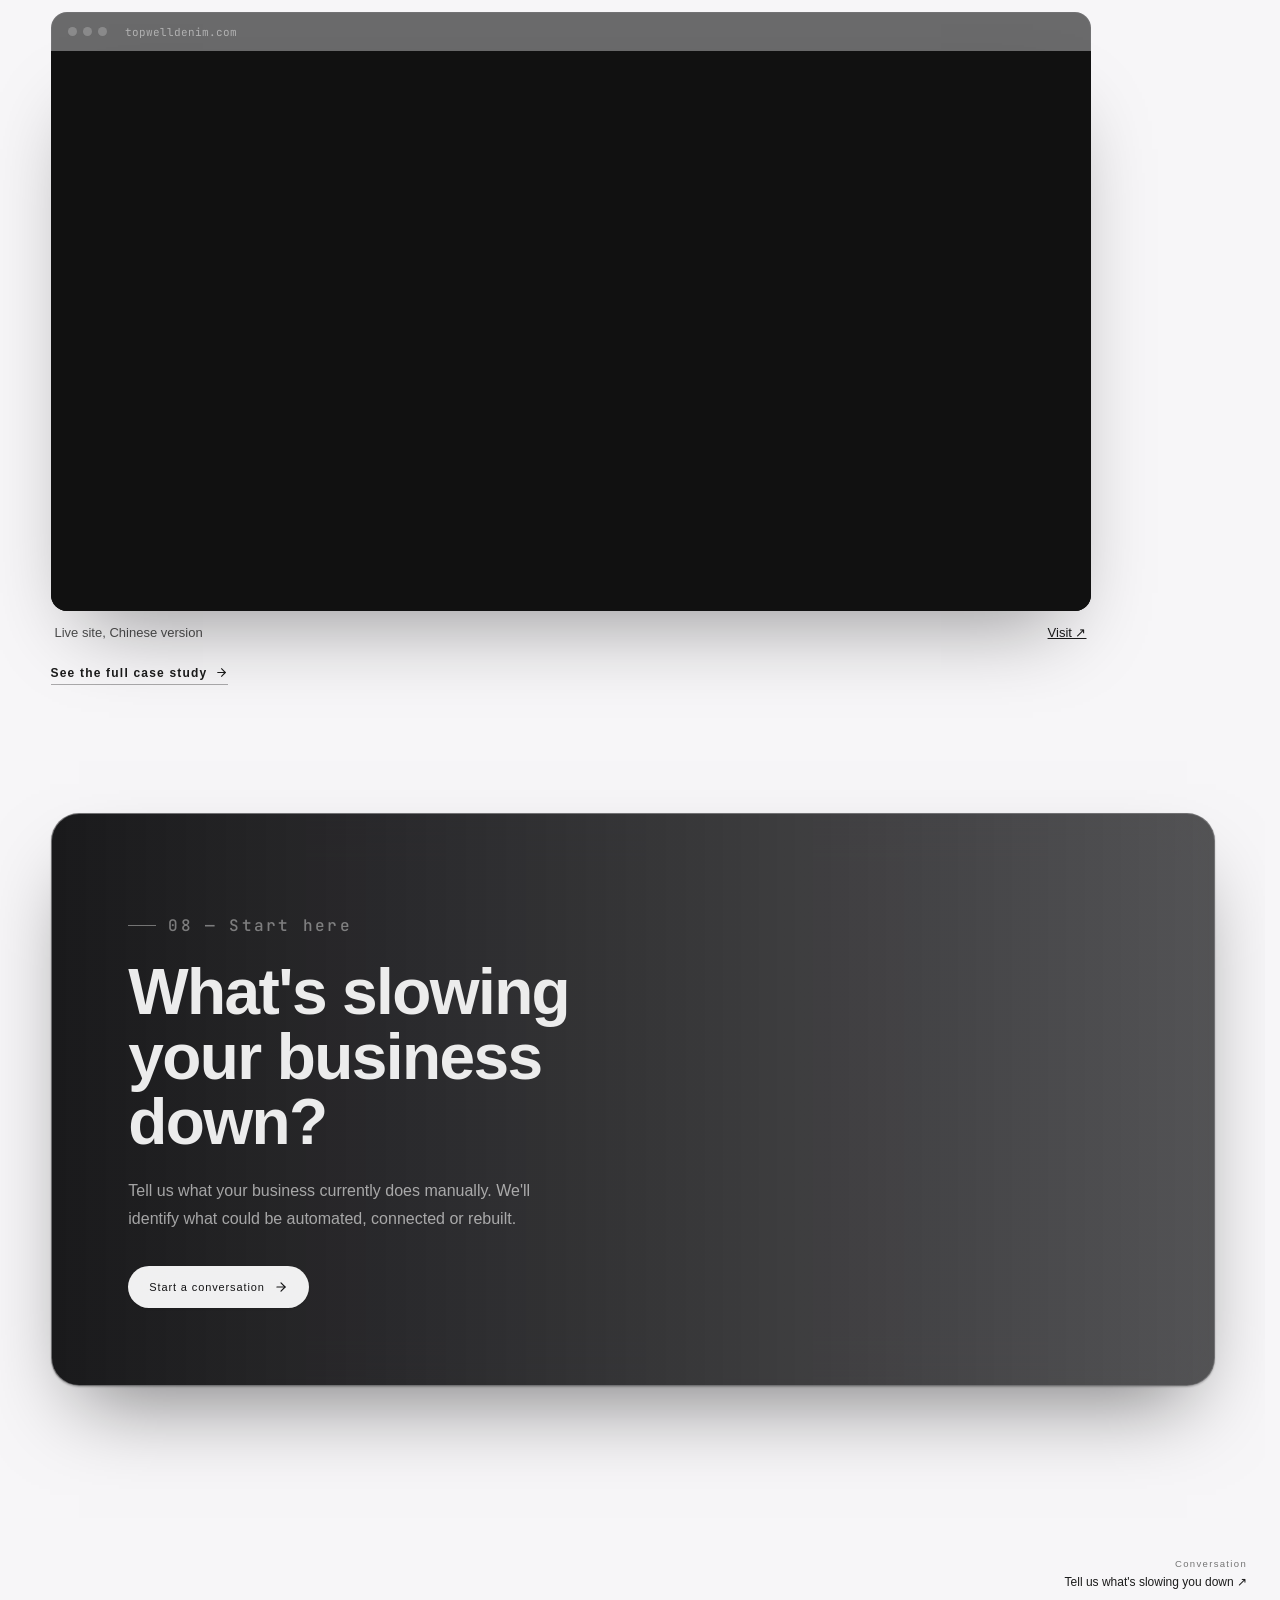
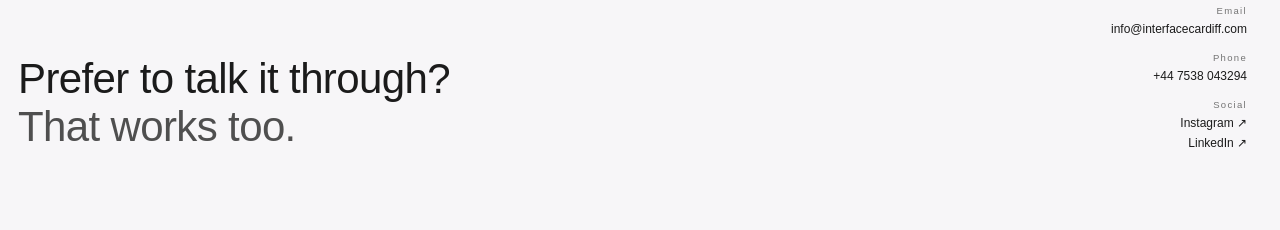
==== commit d691fd73: "Homepage: scroll locks on the revealed hero; next scroll gesture continues Co-Authored-By: Claude So" ====
--- a/index.html
+++ b/index.html
@@ -82,7 +82,7 @@
 
 <link rel="preload" as="image" href="assets/img/hero-laptop-poster.webp" />
 <link rel="preload" as="video" href="assets/video/hero-laptop.mp4" type="video/mp4" />
-<link rel="stylesheet" href="style.css?v=f3f071c" />
+<link rel="stylesheet" href="style.css?v=ddbefbb" />
 </head>
 <body class="loading page-home">
 
@@ -391,8 +391,8 @@
 </main>
 
 <script src="assets/orb.js"></script>
-<script src="script.js?v=f3f071c"></script>
-<script src="assets/systems.js?v=f3f071c"></script>
+<script src="script.js?v=ddbefbb"></script>
+<script src="assets/systems.js?v=ddbefbb"></script>
 <script>
 (function () {
   var stage = document.getElementById('designStage');
@@ -459,6 +459,55 @@
   requestAnimationFrame(render);
 })();
 </script>
+<script>
+(function () {
+  // Scroll lock: once the orb has fully revealed the hero, hold there. The
+  // next, separate scroll gesture carries on down the page (so momentum from
+  // the orb scroll doesn't just roll straight through the hero).
+  var stage = document.getElementById('designStage');
+  if (!stage) return;
+  var html = document.documentElement;
+  var lockY = 0, armed = true, gated = false, gateStart = 0, lastInput = 0, prevY = window.scrollY;
+  function measure() { lockY = stage.offsetTop + stage.offsetHeight - window.innerHeight; }
+  measure();
+  window.addEventListener('resize', measure);
+  if (window.scrollY >= lockY - 50) armed = false;
+
+  function release() { gated = false; armed = false; html.style.overflow = ''; }
+  function tick() {
+    if (!gated) return;
+    var now = performance.now();
+    if (now - gateStart > 450 && now - lastInput > 220) release(); else setTimeout(tick, 60);
+  }
+  function engage() {
+    gated = true; gateStart = lastInput = performance.now();
+    html.style.overflow = 'hidden';
+    window.scrollTo(0, lockY);
+    tick();
+  }
+  window.addEventListener('scroll', function () {
+    var y = window.scrollY;
+    if (gated) { if (Math.abs(y - lockY) > 1) window.scrollTo(0, lockY); return; }
+    // only a normal scroll step engages the lock; a big jump (refresh restoring
+    // a mid-page position, programmatic scroll) must not drag the visitor back
+    if (armed && y >= lockY - 1 && y > prevY && (y - prevY) < window.innerHeight * 0.8) engage();
+    else if (armed && y > lockY + 1 && (y - prevY) >= window.innerHeight * 0.8) armed = false;
+    if (y < lockY - 300) armed = true;
+    prevY = y;
+  }, { passive: true });
+  ['wheel', 'touchmove', 'keydown'].forEach(function (ev) {
+    window.addEventListener(ev, function (e) {
+      if (!gated) return;
+      lastInput = performance.now();
+      if (ev !== 'keydown' && e.cancelable) e.preventDefault();
+    }, { passive: false });
+  });
+  document.addEventListener('click', function (e) {
+    var a = e.target.closest && e.target.closest('a[href^="#"]');
+    if (a) armed = false;
+  });
+})();
+</script>
 
 </body>
 </html>
--- a/style.css
+++ b/style.css
@@ -1829,6 +1829,7 @@
    frame. Its backdrop is the page colour, so the box itself is invisible. */
 .home-emerge .hero-shot-media { flex: 1.15; display: flex; align-items: center; justify-content: center; }
 .home-emerge .hero-shot-media video { width: 100%; max-width: 520px; height: auto; object-fit: contain; }
+html { scrollbar-gutter: stable; }
 
 /* app UI screen recording as dimmed decor behind the closing CTAs */
 .sx-cta { position: relative; overflow: hidden; isolation: isolate; }
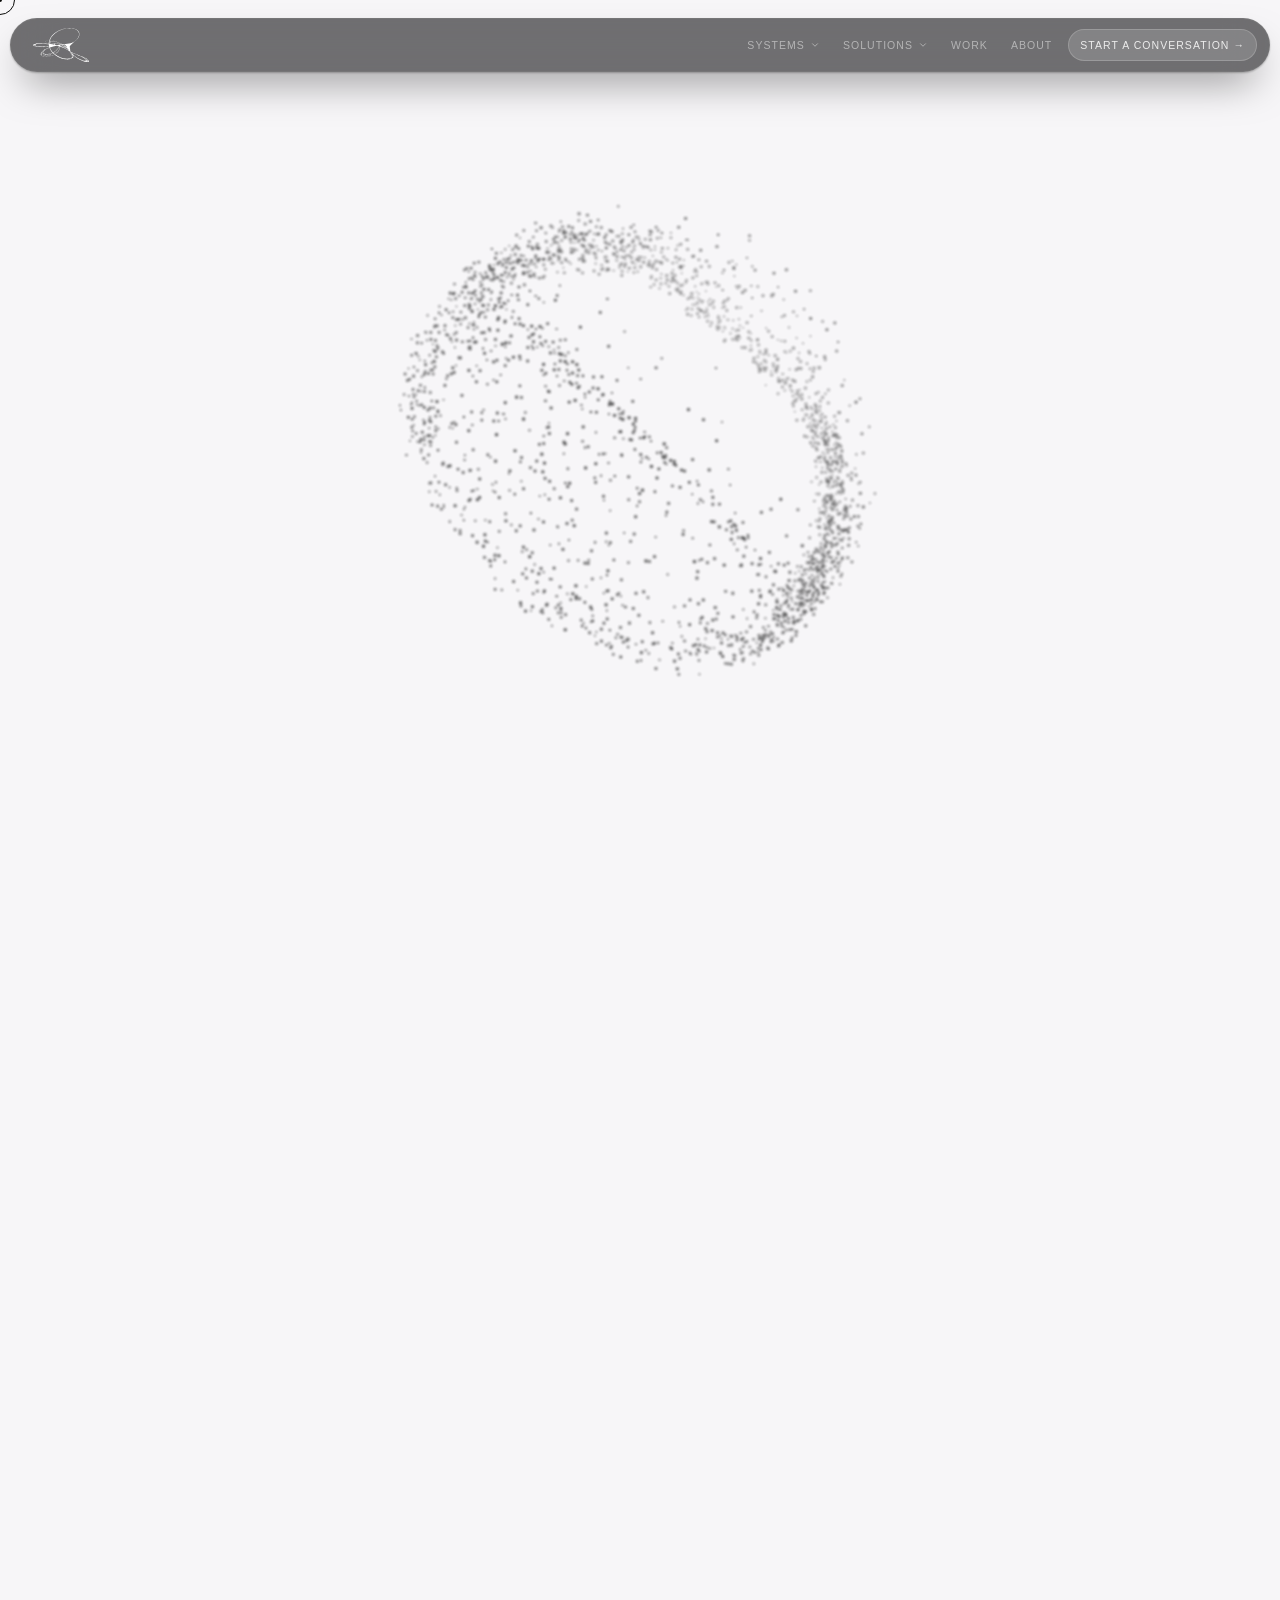
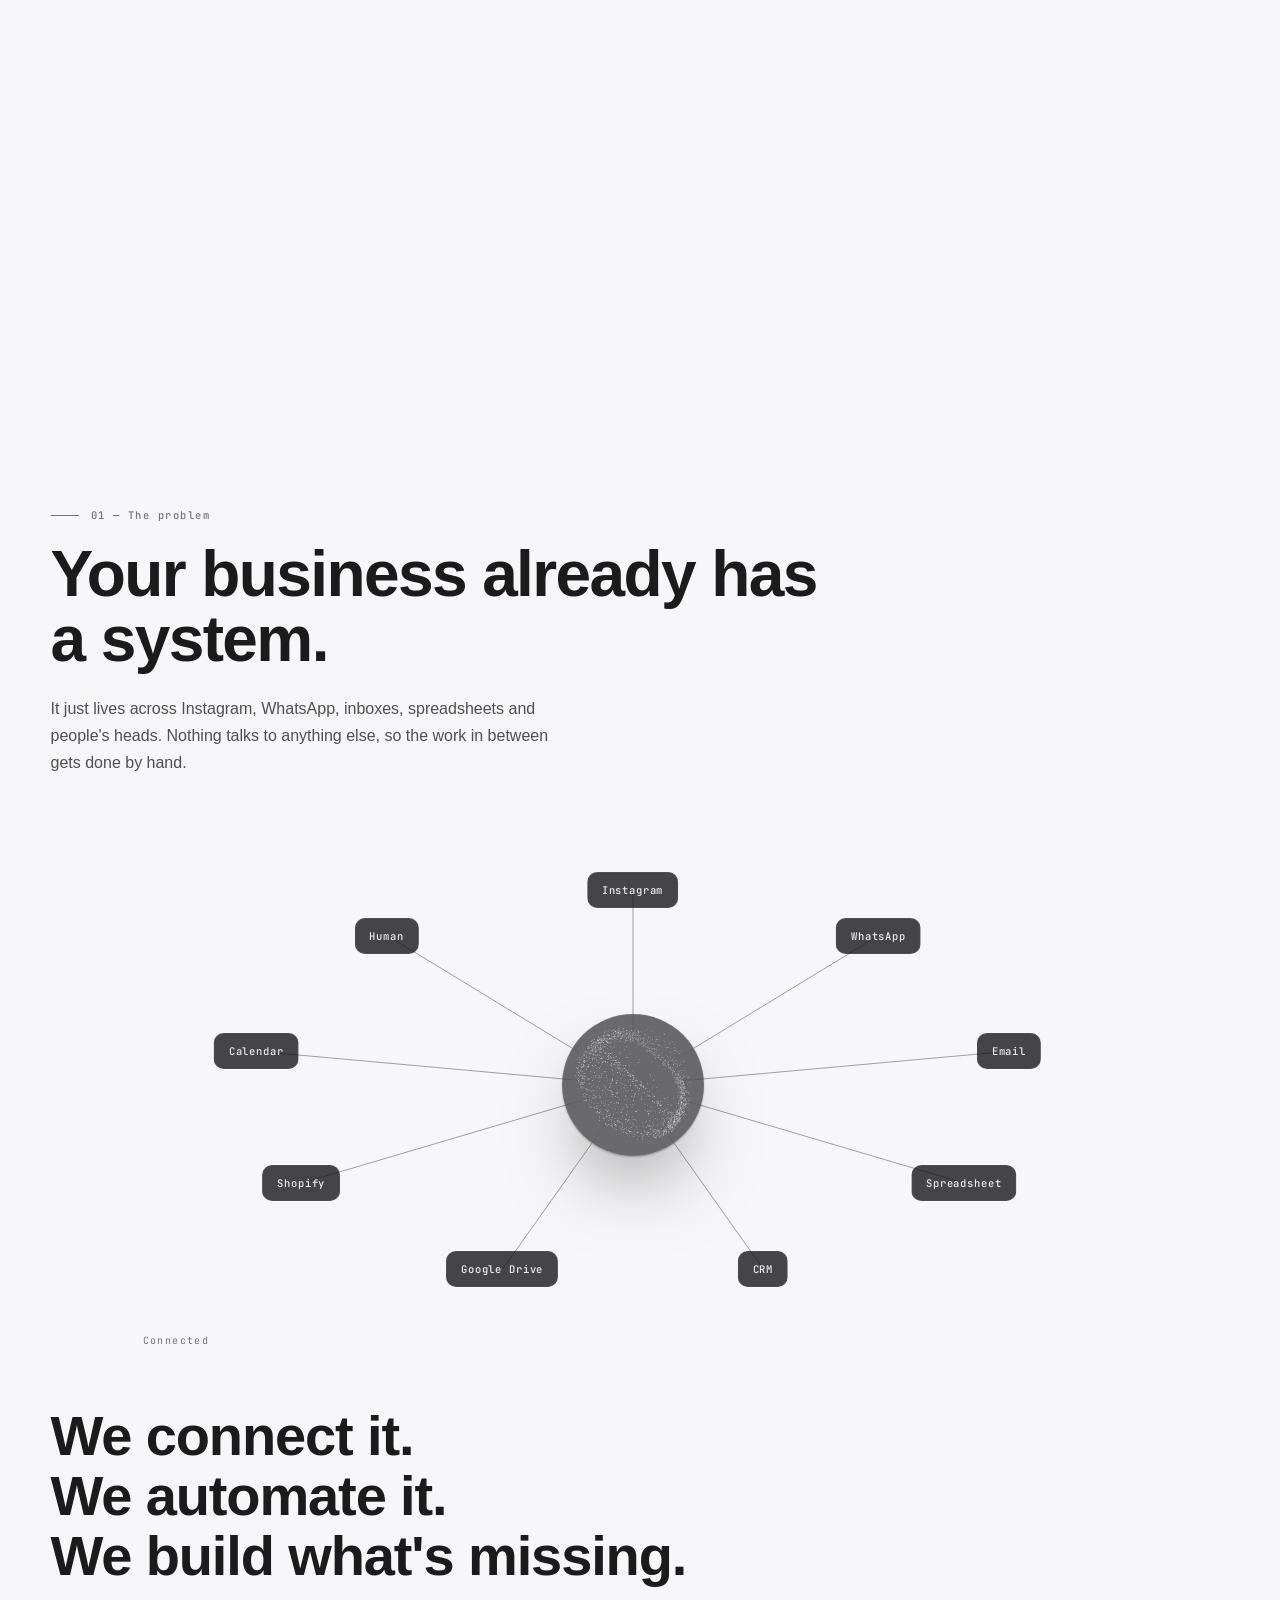
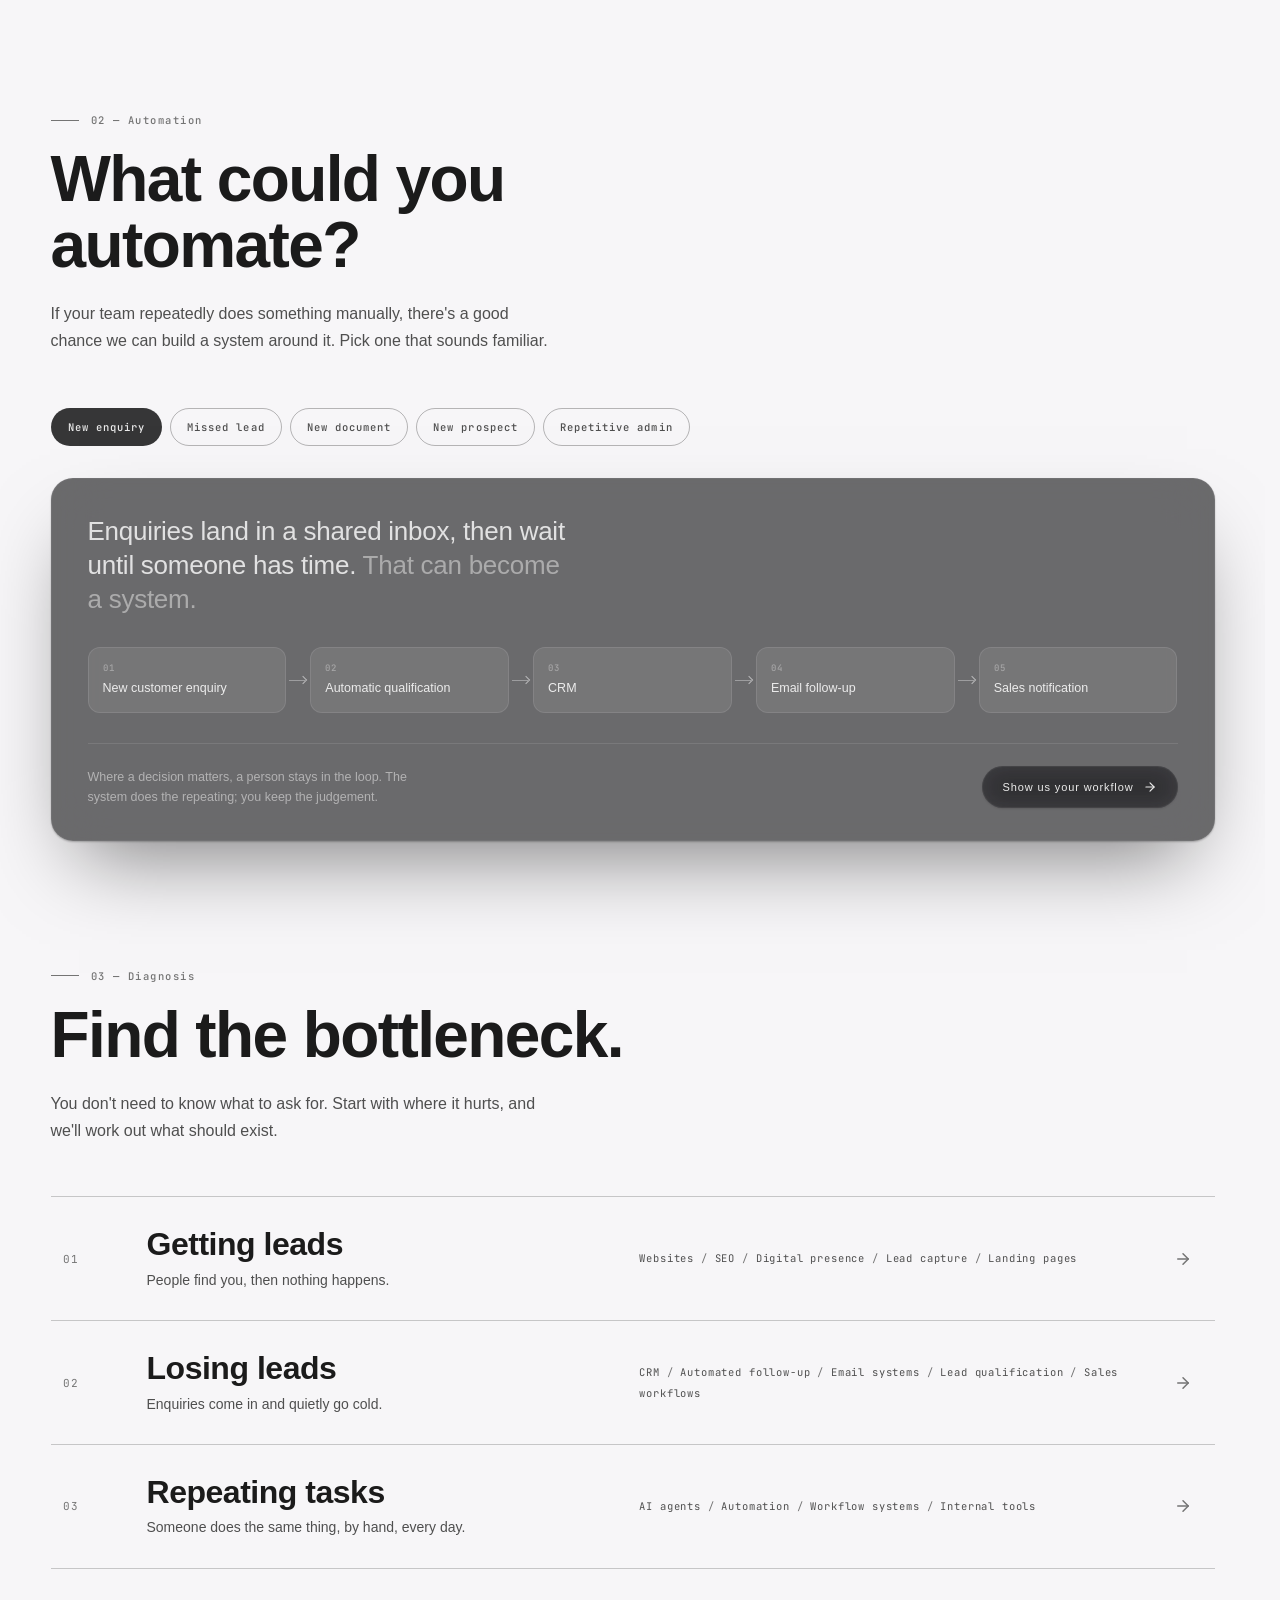
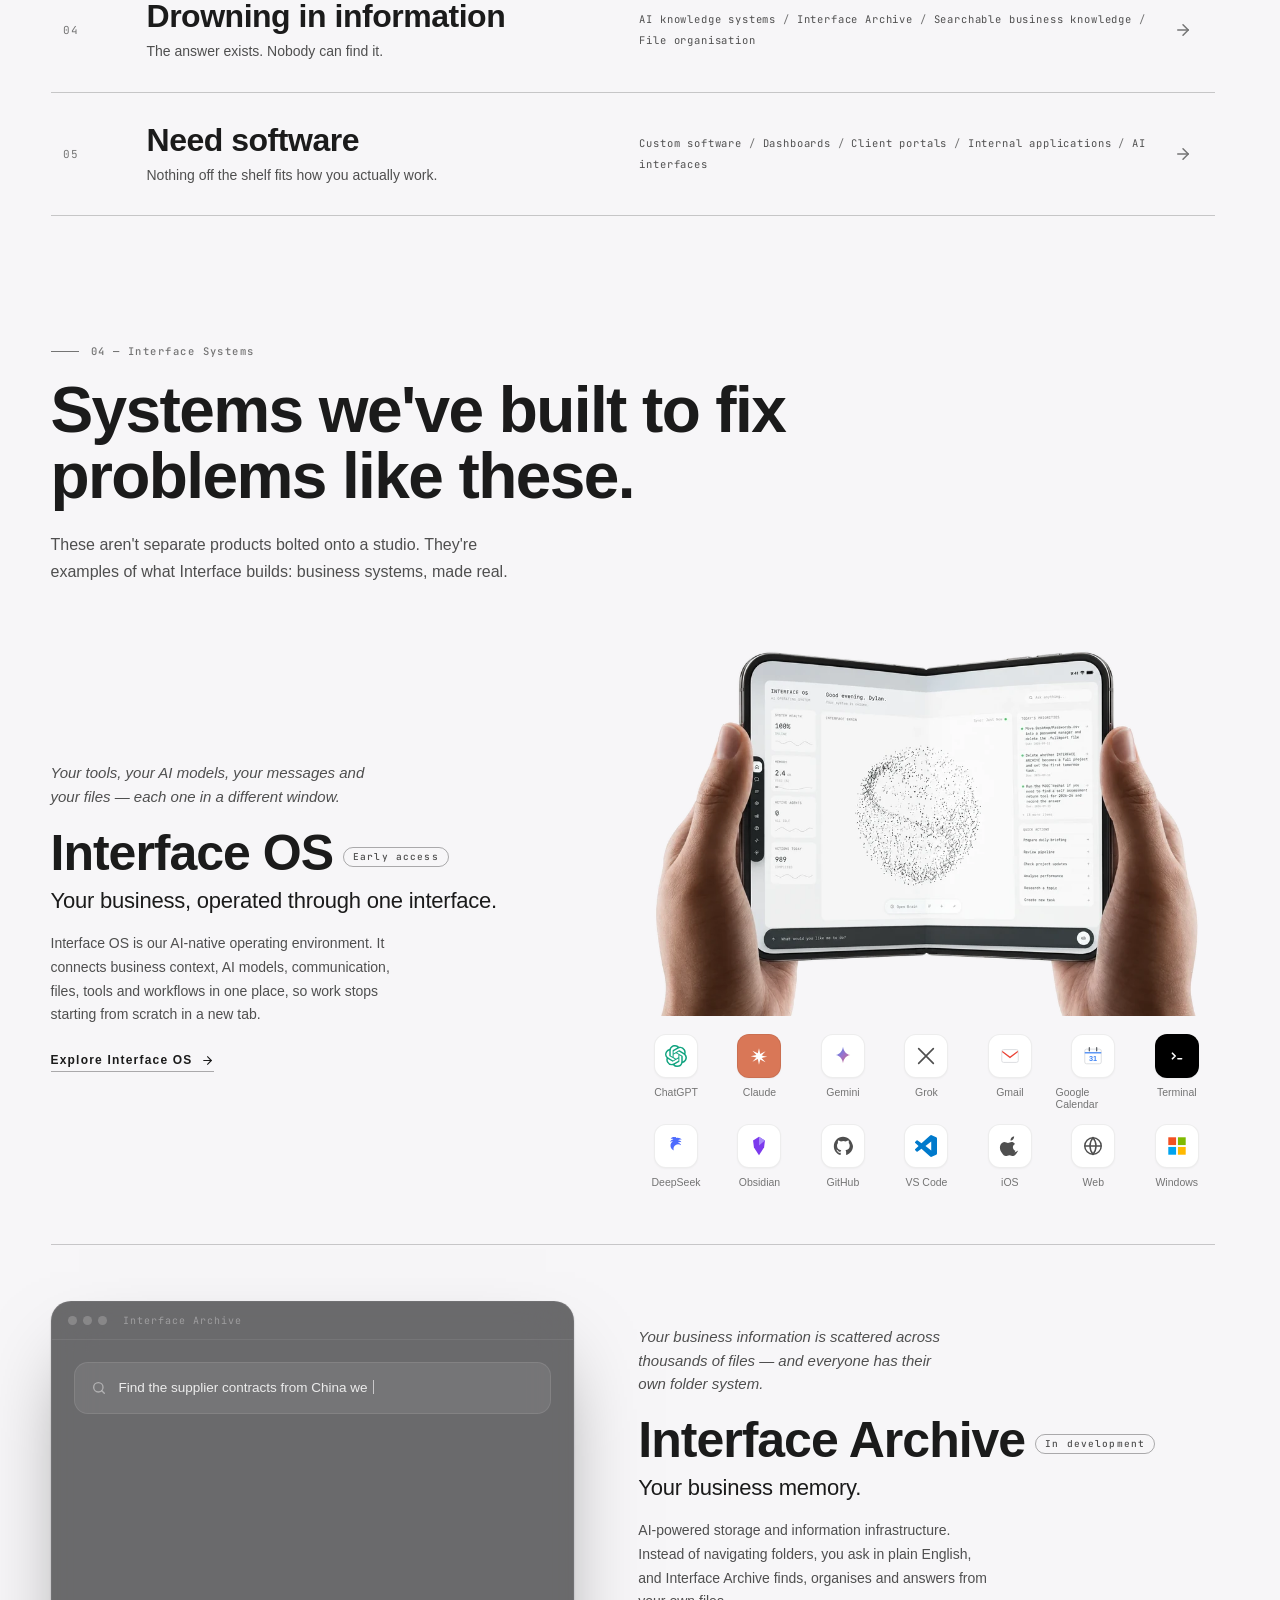
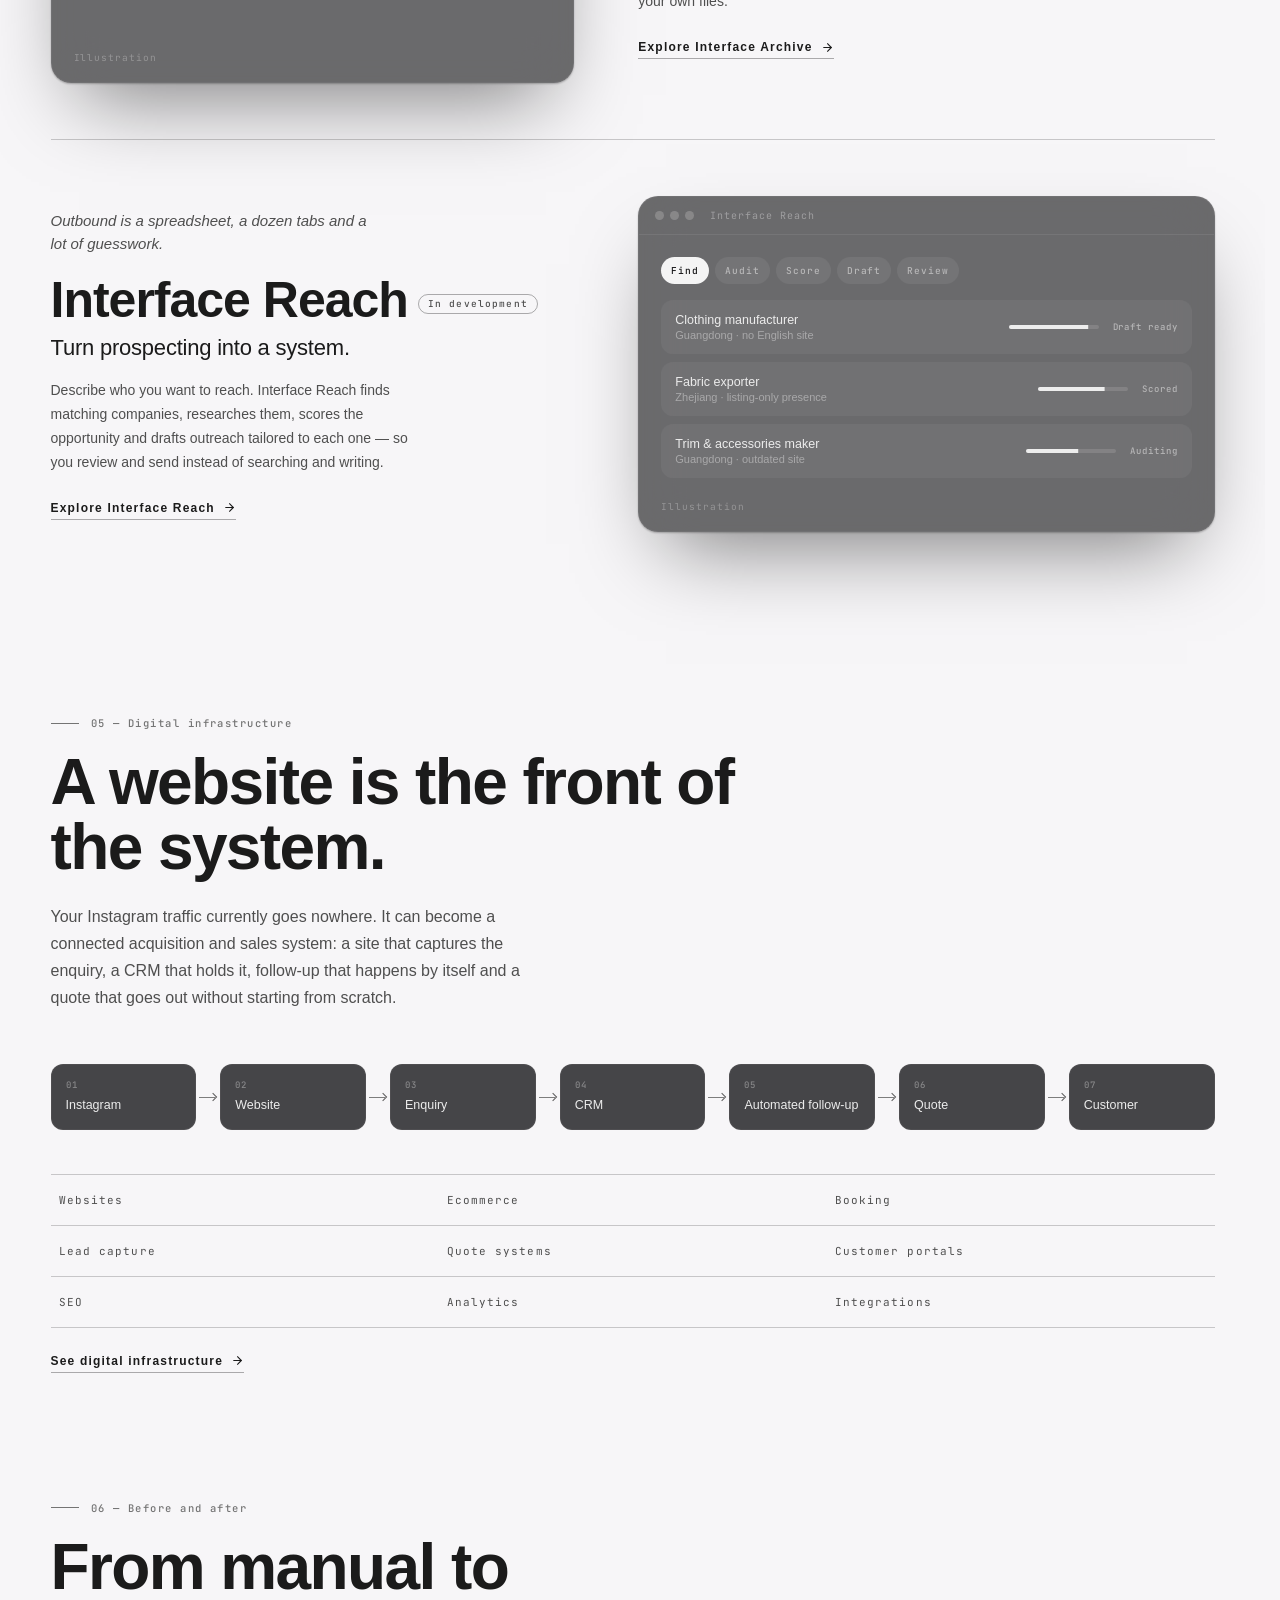
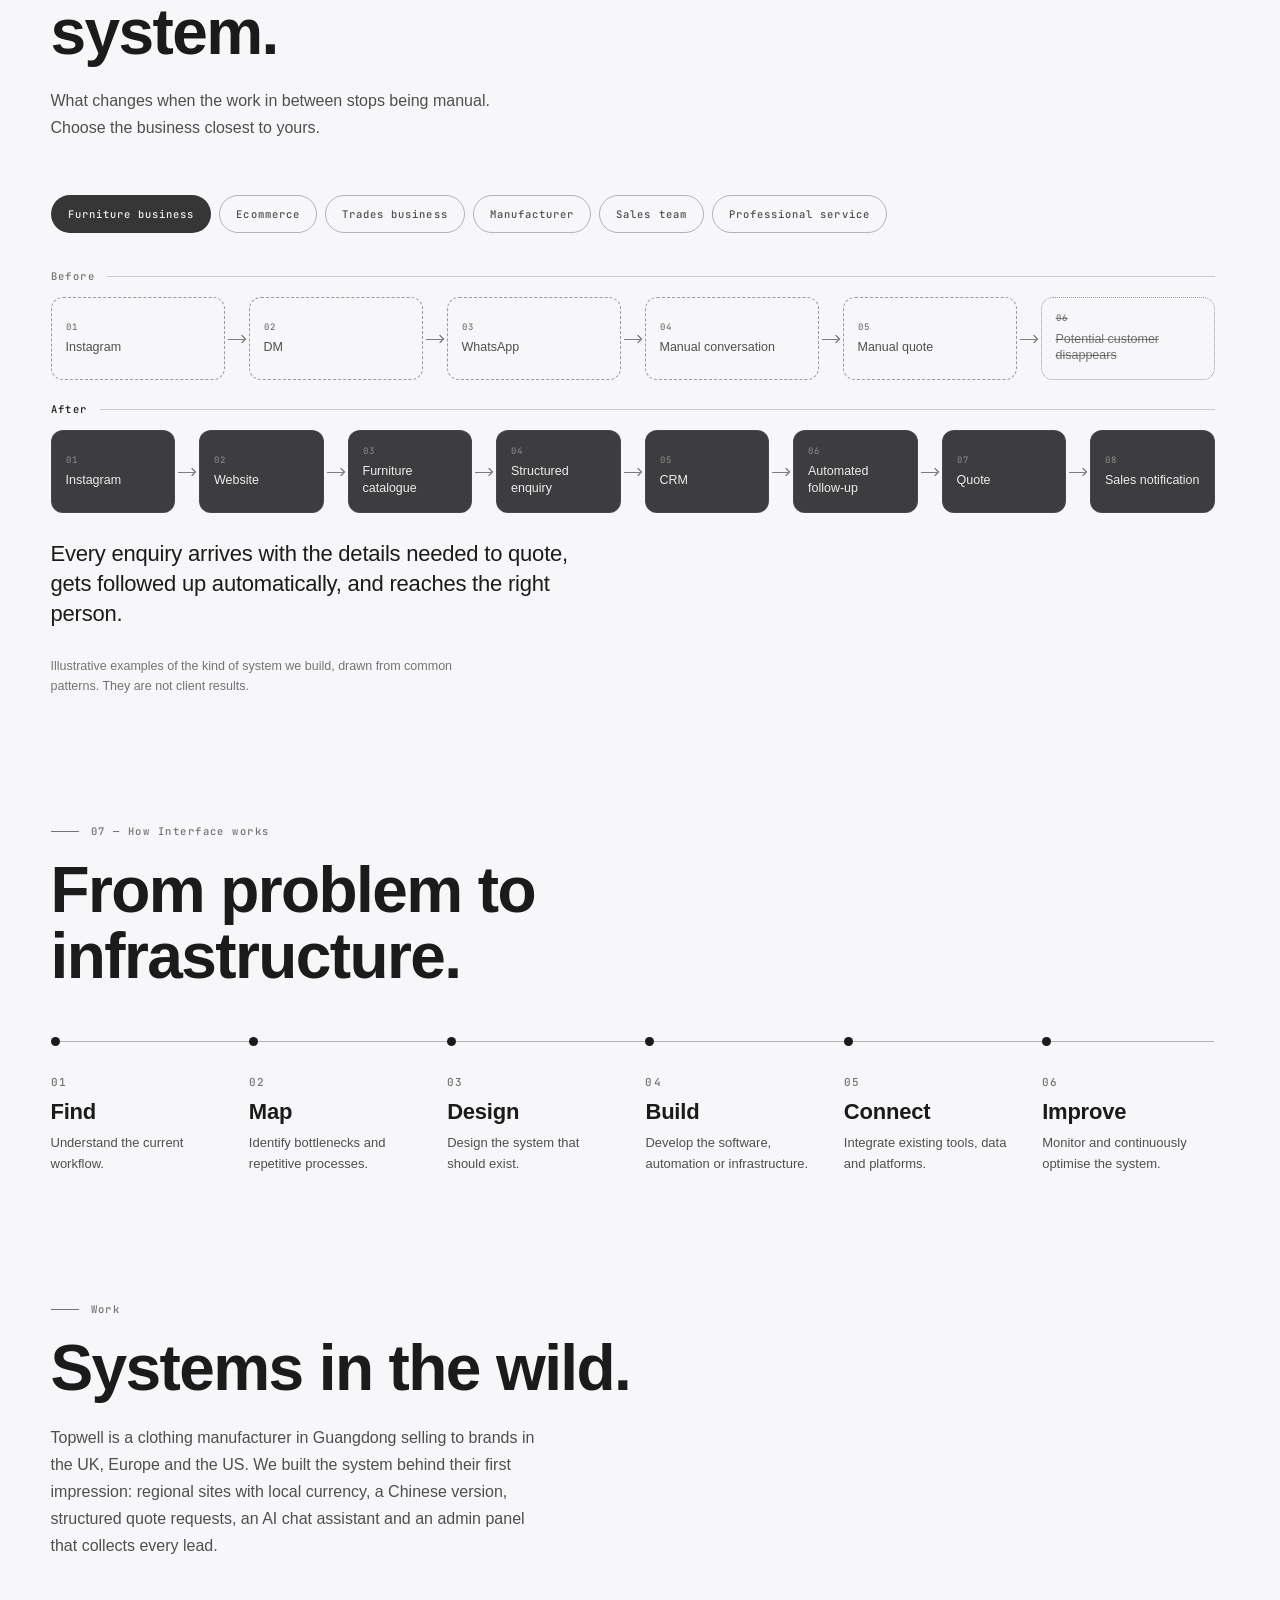
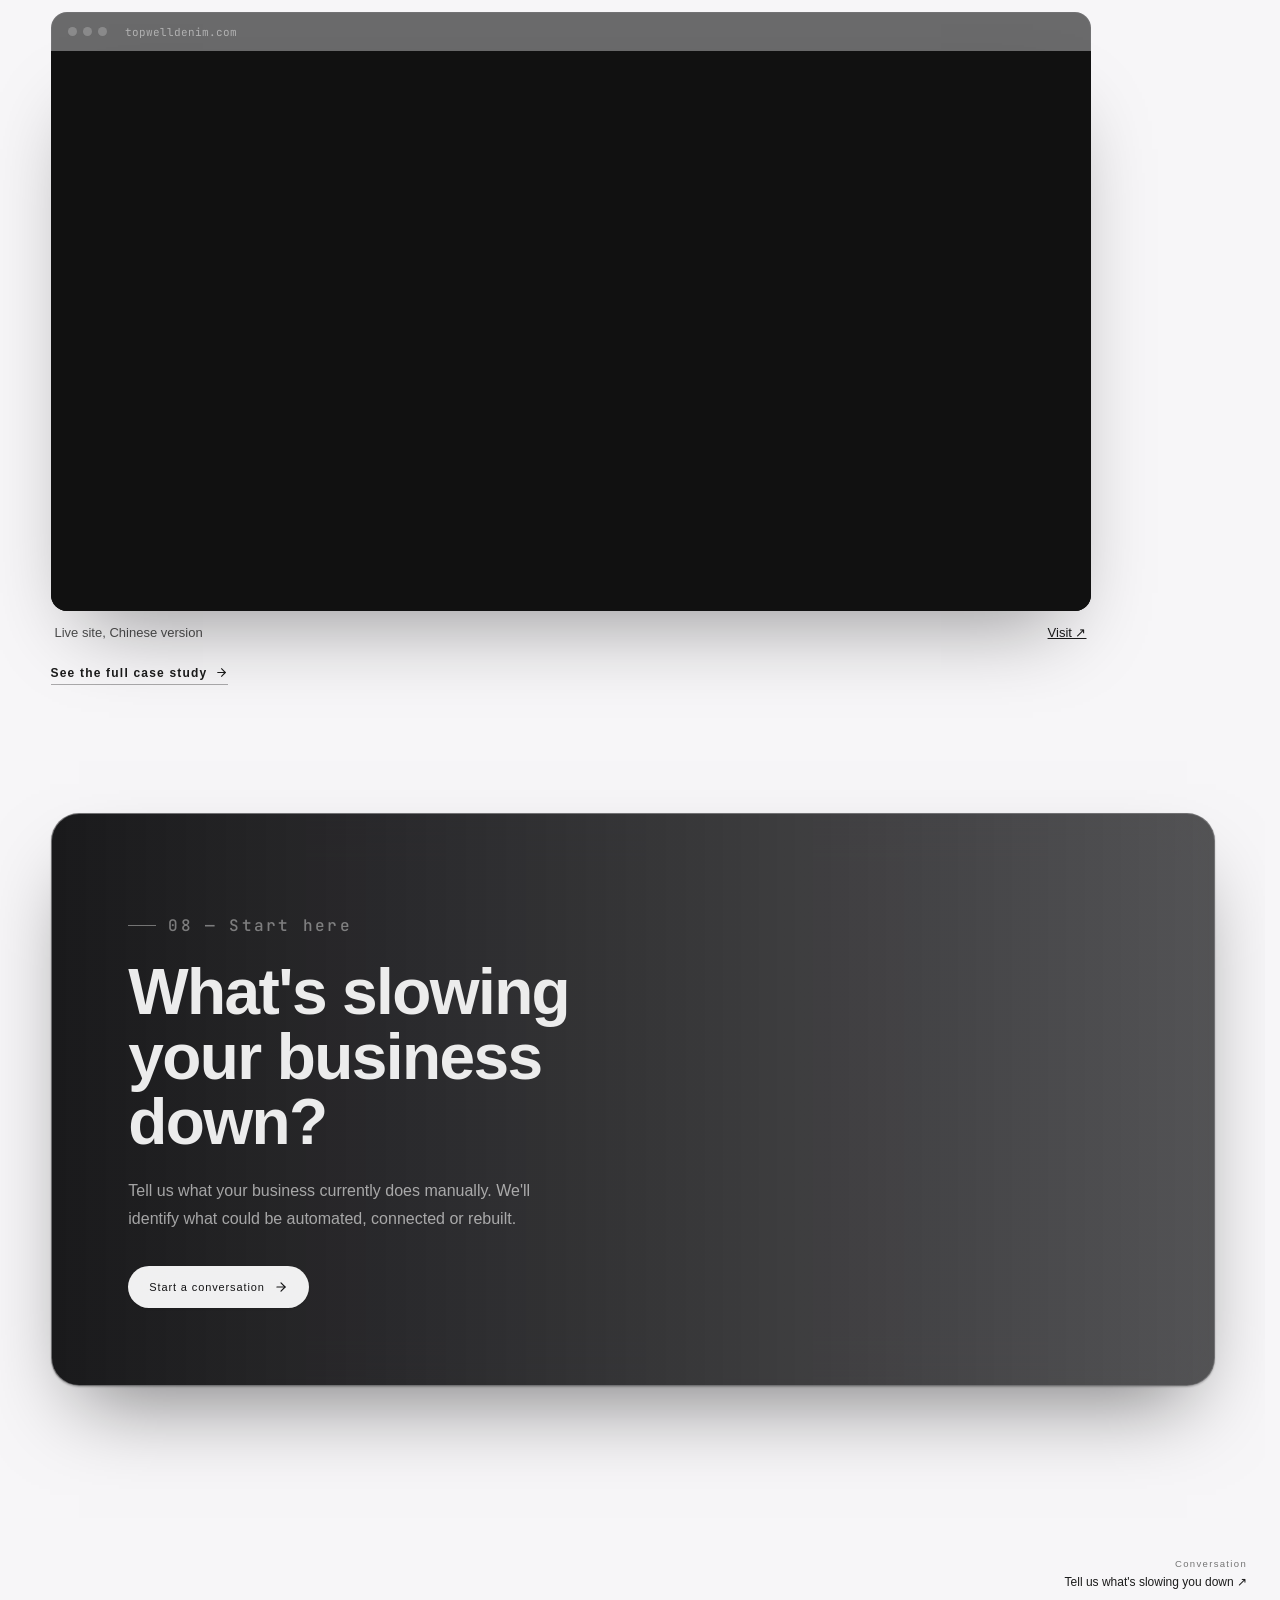
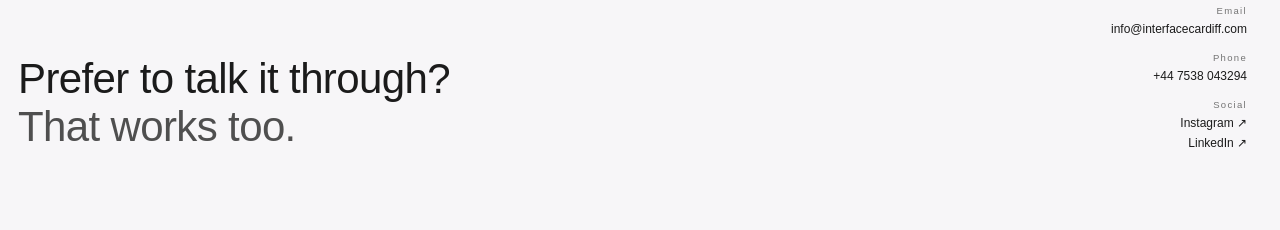
==== commit d371b231: "Mobile hero: centre content symmetrically (drop desktop-only right padding) Co-Authored-By: Claude S" ====
--- a/index.html
+++ b/index.html
@@ -82,7 +82,7 @@
 
 <link rel="preload" as="image" href="assets/img/hero-laptop-poster.webp" />
 <link rel="preload" as="video" href="assets/video/hero-laptop.mp4" type="video/mp4" />
-<link rel="stylesheet" href="style.css?v=ddbefbb" />
+<link rel="stylesheet" href="style.css?v=bb94174" />
 </head>
 <body class="loading page-home">
 
@@ -391,8 +391,8 @@
 </main>
 
 <script src="assets/orb.js"></script>
-<script src="script.js?v=ddbefbb"></script>
-<script src="assets/systems.js?v=ddbefbb"></script>
+<script src="script.js?v=bb94174"></script>
+<script src="assets/systems.js?v=bb94174"></script>
 <script>
 (function () {
   var stage = document.getElementById('designStage');
--- a/style.css
+++ b/style.css
@@ -1837,3 +1837,11 @@
 .sx-cta-video { position: absolute; inset: 0; width: 100%; height: 100%; object-fit: cover; z-index: 0; opacity: .34; pointer-events: none; }
 .sx-cta::after { content: ""; position: absolute; inset: 0; z-index: 0; pointer-events: none; background: linear-gradient(90deg, rgba(14,14,16,0.88) 0%, rgba(14,14,16,0.55) 55%, rgba(14,14,16,0.25) 100%); }
 @media (prefers-reduced-motion: reduce) { .sx-cta-video { display: none; } }
+
+/* mobile/tablet: the desktop right-hand padding (for the side-by-side layout)
+   left the stacked hero off-centre — centre everything symmetrically */
+@media (max-width: 900px) {
+  .home-emerge .hero-shot { padding: 0 20px; }
+  .home-emerge .hero-shot-media { align-self: center; justify-content: center; }
+}
+@media (max-width: 900px) { .home-emerge .hero-shot-copy { padding: 0; } }
